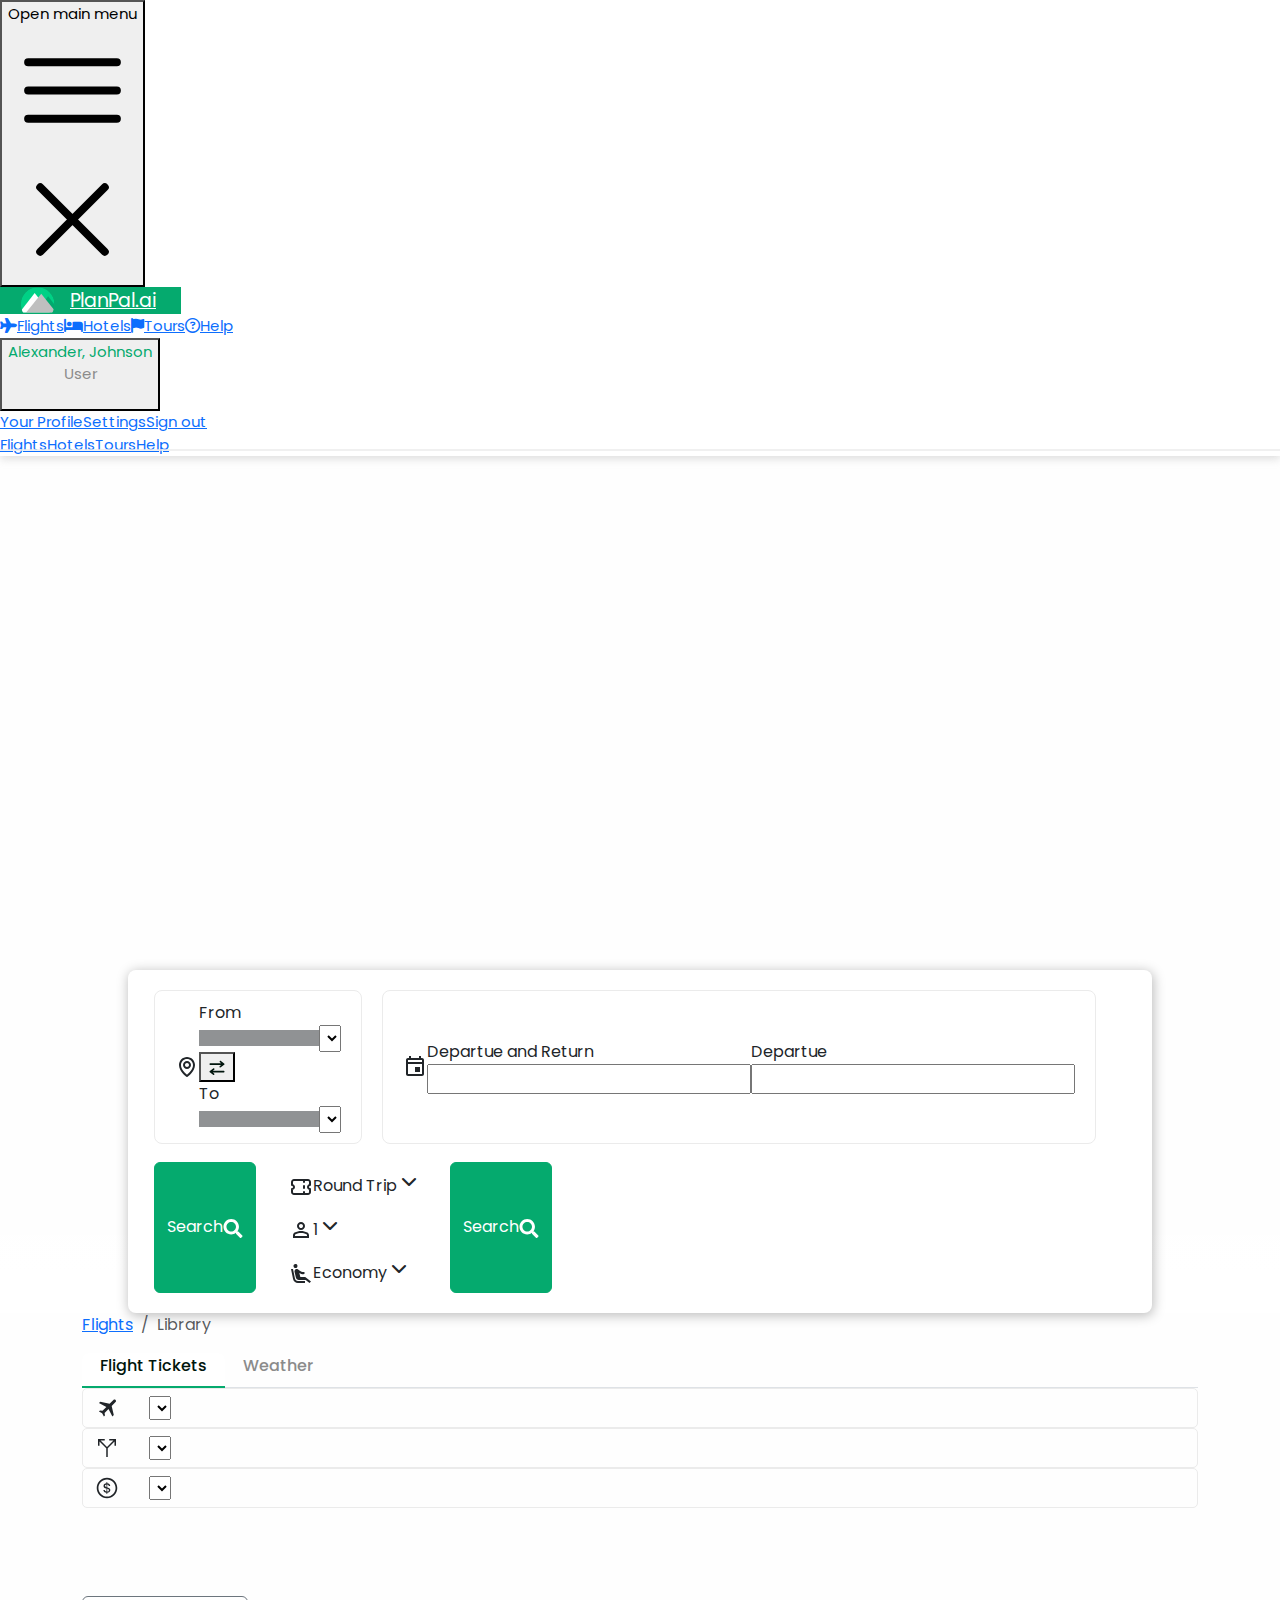
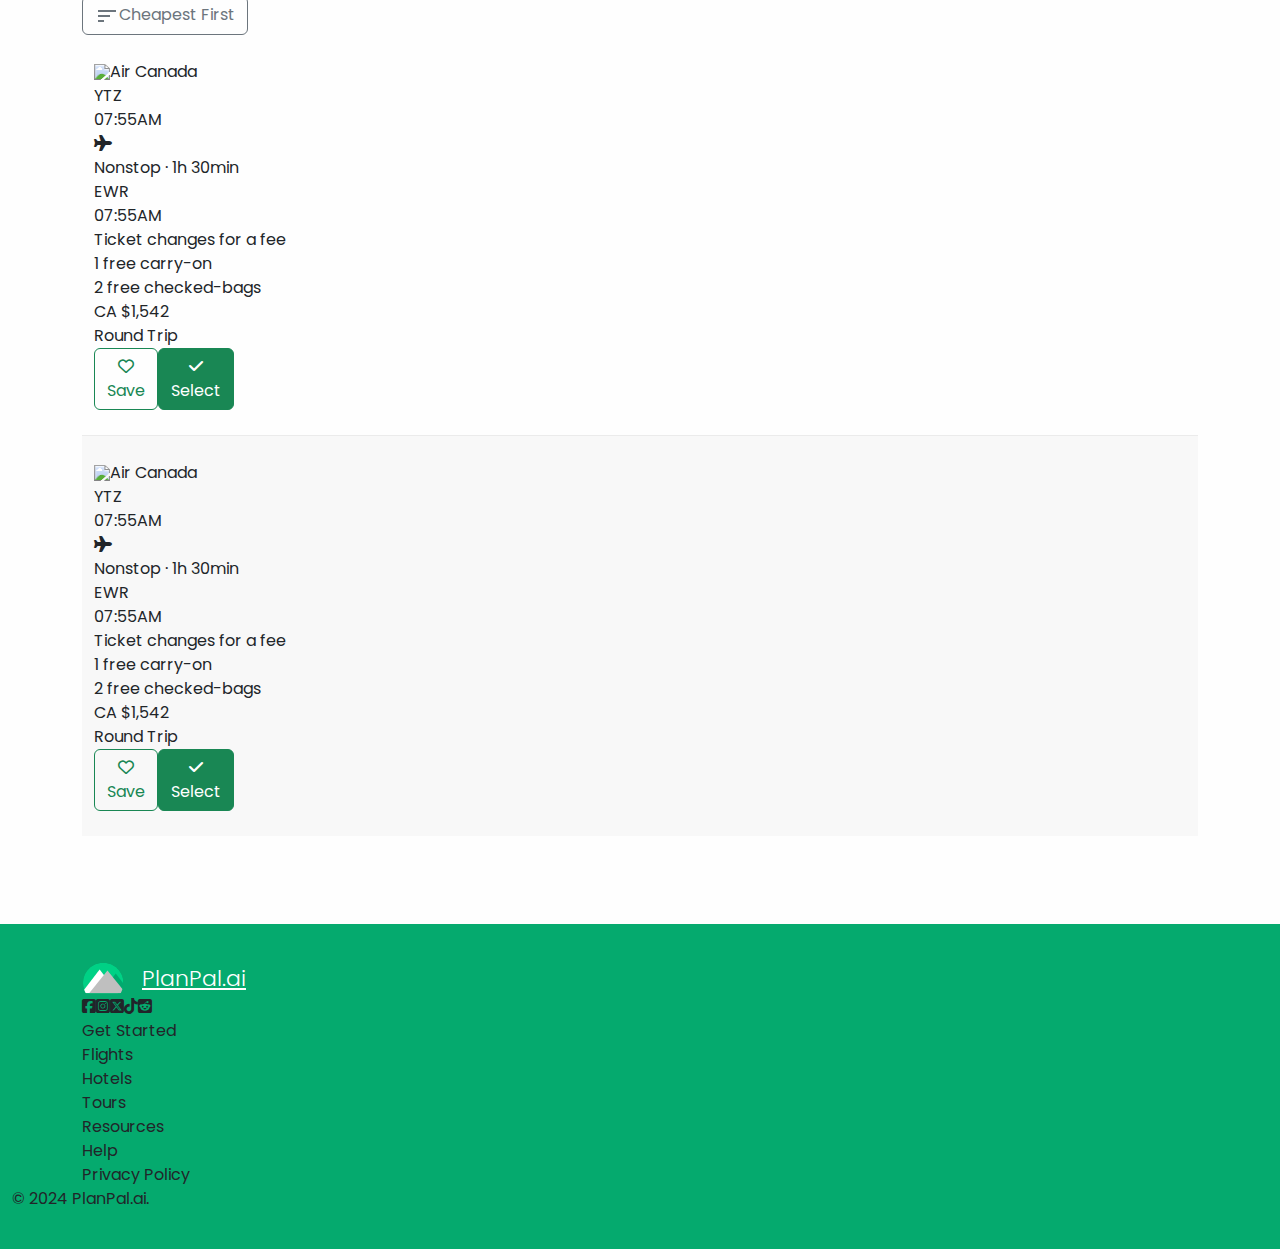
==== flights.html @ bab4ea32 "init" ====
<!DOCTYPE html><html lang="en"><head><meta charset="utf-8"><meta name="viewport" content="width=device-width,initial-scale=1"><title>PlanPal.ai</title><link rel="stylesheet" href="https://cdnjs.cloudflare.com/ajax/libs/font-awesome/6.6.0/css/all.min.css"><link href="https://cdn.jsdelivr.net/npm/bootstrap@5.3.3/dist/css/bootstrap.min.css" rel="stylesheet" integrity="sha384-QWTKZyjpPEjISv5WaRU9OFeRpok6YctnYmDr5pNlyT2bRjXh0JMhjY6hW+ALEwIH" crossorigin="anonymous"><link rel="stylesheet" type="text/css" href="https://cdn.jsdelivr.net/npm/daterangepicker/daterangepicker.css"><link rel="stylesheet" href="https://cdnjs.cloudflare.com/ajax/libs/selectize.js/0.15.2/css/selectize.default.min.css" integrity="sha512-pTaEn+6gF1IeWv3W1+7X7eM60TFu/agjgoHmYhAfLEU8Phuf6JKiiE8YmsNC0aCgQv4192s4Vai8YZ6VNM6vyQ==" crossorigin="anonymous" referrerpolicy="no-referrer"><script src="https://cdn.tailwindcss.com"></script><script>tailwind.config={prefix:"tw-",theme:{colors:{primary:"#05AA6E",secondary:"#00150D","gray-200":"#EBEBEB","gray-500":"#8B8B8B","yellow-400":"#FDD663","dark-700":"#4B4444",light:"#ffffff",transparent:"transparent"},borderWidth:{DEFAULT:"1px",0:"0",2:"2px",3:"3px",4:"4px",6:"6px",8:"8px"}}}</script><link href="/stylesheets/style.css" rel="stylesheet" type="text/css"></head><body><nav id="navbar" class="tw-bg-white tw-fixed tw-w-full tw-z-50"><div class="tw-w-full"><div class="tw-relative tw-flex tw-justify-between"><div class="tw-absolute tw-inset-y-0 tw-right-0 tw-flex tw-items-center sm:tw-hidden"><button type="button" class="tw-relative tw-inline-flex tw-items-center tw-justify-center tw-rounded-md tw-p-2 tw-text-gray-400 hover:tw-bg-gray-700 hover:tw-text-white focus:tw-outline-none focus:tw-ring-2 focus:tw-ring-inset focus:tw-ring-white" aria-controls="mobile-menu" aria-expanded="false"><span class="tw-absolute -tw-inset-0.5"></span><span class="tw-sr-only">Open main menu</span><svg class="tw-block tw-h-6 tw-w-6" fill="none" viewBox="0 0 24 24" stroke-width="1.5" stroke="currentColor" aria-hidden="true"><path stroke-linecap="round" stroke-linejoin="round" d="M3.75 6.75h16.5M3.75 12h16.5m-16.5 5.25h16.5"></path></svg><svg class="tw-hidden tw-h-6 tw-w-6" fill="none" viewBox="0 0 24 24" stroke-width="1.5" stroke="currentColor" aria-hidden="true"><path stroke-linecap="round" stroke-linejoin="round" d="M6 18L18 6M6 6l12 12"></path></svg></button></div><div class="tw-flex tw-flex-1 tw-items-center sm:tw-items-stretch sm:tw-justify-between"><a href="/" id="navbar-brand" class="tw-flex tw-flex-shrink-0 tw-items-center"><span>PlanPal.ai</span></a><div class="tw-hidden sm:tw-block"><div class="tw-flex tw-h-full"><a href="#" class="tw-border-b-4 tw-px-6 tw-border-r tw-border-r-gray-200 tw-border-primary tw-text-primary tw-flex tw-items-center tw-font-normal tw-text-gray-300 hover:tw-border-b-primary hover:tw-text-primary tw-transition-all tw-duration-300" aria-current="page"><i class="fa-solid fa-plane tw-mr-3 tw-text-sm"></i><span>Flights</span></a><a href="#" class="tw-border-b-4 tw-px-6 tw-border-r tw-border-r-gray-200 tw-border-transparent tw-flex tw-text-gray-500 tw-items-center tw-font-normal tw-text-gray-300 hover:tw-border-b-primary hover:tw-text-primary tw-transition-all tw-duration-300"><i class="fa-solid fa-bed tw-mr-3 tw-text-sm"></i><span>Hotels</span></a><a href="#" class="tw-border-b-4 tw-px-6 tw-border-r tw-border-r-gray-200 tw-border-transparent tw-flex tw-text-gray-500 tw-items-center tw-font-normal tw-text-gray-300 hover:tw-border-b-primary hover:tw-text-primary tw-transition-all tw-duration-300"><i class="fa-solid fa-flag tw-mr-3 tw-text-sm"></i><span>Tours</span></a><a href="#" class="tw-border-b-4 tw-px-6 tw-border-r tw-border-r-gray-200 tw-border-transparent tw-flex tw-text-gray-500 tw-items-center tw-font-normal tw-text-gray-300 hover:tw-border-b-primary hover:tw-text-primary tw-transition-all tw-duration-300"><i class="fa-regular fa-circle-question tw-mr-3 tw-text-sm"></i><span>Help</span></a></div></div></div><div class="tw-hidden sm:tw-block tw-absolute tw-inset-y-0 tw-right-0 tw-flex tw-items-center sm:tw-static sm:tw-inset-auto"><div class="tw-relative tw-h-full"><button type="button" class="tw-flex tw-items-center tw-px-3 tw-h-full hover:tw-bg-primary tw-transition-all tw-duration-300" id="user-menu-button" aria-expanded="false" aria-haspopup="true"><div class="tw-hidden md:tw-block tw-flex-col tw-text-right tw-mr-2 tw-leading-3"><div class="tw-text-base tw-font-semibold	tw-leading-none">Alexander, Johnson</div><span class="tw-text-xs tw-leading-none">User</span></div><img class="tw-h-10 tw-w-10 tw-rounded-full tw-border-primary tw-border-2 tw-overflow-hidden" src="https://images.unsplash.com/photo-1472099645785-5658abf4ff4e?ixlib=rb-1.2.1&amp;ixid=eyJhcHBfaWQiOjEyMDd9&amp;auto=format&amp;fit=facearea&amp;facepad=2&amp;w=256&amp;h=256&amp;q=80" alt=""></button><div class="tw-hidden tw-absolute tw-right-0 tw-z-10 tw-mt-2 tw-w-48 tw-origin-top-right tw-rounded-md tw-bg-white tw-py-1 tw-shadow-lg tw-ring-1 tw-ring-black tw-ring-opacity-5 focus:tw-outline-none" role="menu" aria-orientation="vertical" aria-labelledby="user-menu-button" tabindex="-1"><a href="#" class="tw-block tw-px-4 tw-py-2 tw-text-sm tw-text-gray-700" role="menuitem" tabindex="-1" id="user-menu-item-0">Your Profile</a><a href="#" class="tw-block tw-px-4 tw-py-2 tw-text-sm tw-text-gray-700" role="menuitem" tabindex="-1" id="user-menu-item-1">Settings</a><a href="#" class="tw-block tw-px-4 tw-py-2 tw-text-sm tw-text-gray-700" role="menuitem" tabindex="-1" id="user-menu-item-2">Sign out</a></div></div></div></div></div><div class="tw-hidden" id="mobile-menu"><div class="tw-space-y-1 tw-px-2 tw-pb-3 tw-pt-2"><a href="#" class="tw-block tw-rounded-md tw-bg-gray-900 tw-px-3 tw-py-2 tw-text-base tw-font-medium tw-text-white" aria-current="page">Flights</a><a href="#" class="tw-block tw-rounded-md tw-px-3 tw-py-2 tw-text-base tw-font-medium tw-text-gray-300 hover:tw-bg-gray-700 hover:tw-text-white">Hotels</a><a href="#" class="tw-block tw-rounded-md tw-px-3 tw-py-2 tw-text-base tw-font-medium tw-text-gray-300 hover:tw-bg-gray-700 hover:tw-text-white">Tours</a><a href="#" class="tw-block tw-rounded-md tw-px-3 tw-py-2 tw-text-base tw-font-medium tw-text-gray-300 hover:tw-bg-gray-700 hover:tw-text-white">Help</a></div></div></nav><main class="tw-w-full"><div id="map-wrapper"><div id="map"></div><div id="map-gradient"></div><form id="search" class="absolute bottom-px mx-auto" action="result"><div class="tw-gap-5 form-group place tw-flex-1 sm:tw-flex-auto tw-w-full md:tw-w-auto"><svg xmlns="http://www.w3.org/2000/svg" width="24" height="24" viewBox="0 0 24 24" fill="currentColor"><path d="M12 14C14.206 14 16 12.206 16 10C16 7.794 14.206 6 12 6C9.794 6 8 7.794 8 10C8 12.206 9.794 14 12 14ZM12 8C13.103 8 14 8.897 14 10C14 11.103 13.103 12 12 12C10.897 12 10 11.103 10 10C10 8.897 10.897 8 12 8Z"></path><path d="M11.42 21.814C11.5892 21.9349 11.792 21.9998 12 21.9998C12.208 21.9998 12.4107 21.9349 12.58 21.814C12.884 21.599 20.029 16.44 20 10C20 5.589 16.411 2 12 2C7.589 2 4 5.589 4 9.995C3.971 16.44 11.116 21.599 11.42 21.814ZM12 4C15.309 4 18 6.691 18 10.005C18.021 14.443 13.612 18.428 12 19.735C10.389 18.427 5.979 14.441 6 10C6 6.691 8.691 4 12 4Z"></path></svg><div class="tw-flex tw-gap-5 tw-flex-wrap tw-flex-col sm:tw-flex-row"><div class=""><div class="tw-text-[12px]">From</div><div class="d-inline-flex"><div class="placeholder-glow"><span class="placeholder col-12"></span></div><select id="origin" placeholder="Country or airport" class="tw-hidden" required=""></select></div></div><button type="button" id="place-swap"><img width="20" src="/images/swap.svg"></button><div class=""><div class="tw-text-[12px]">To</div><div class="d-inline-flex"><div class="placeholder-glow"><span class="placeholder col-12"></span></div><select id="destination" class="tw-hidden" placeholder="Country or airport" required=""></select></div></div></div></div><div class="tw-gap-5 form-group datepicker tw-flex-1 sm:tw-flex-auto tw-w-full md:tw-w-auto"><svg xmlns="http://www.w3.org/2000/svg" width="24" height="24" viewBox="0 0 24 24"><path fill="currentColor" d="M12 12H17V17H12V12ZM19 3H18V1H16V3H8V1H6V3H5C3.9 3 3 3.9 3 5V19C3 20.1 3.9 21 5 21H19C20.1 21 21 20.1 21 19V5C21 3.9 20.1 3 19 3ZM19 5V7H5V5H19ZM5 19V9H19V19H5Z"></path></svg><div id="round-trip" class="tw-w-[230px]"><div class="tw-text-[12px]">Departue and Return</div><input type="text" class="tw-w-full tw-font-medium tw-cursor-pointer" id="departureandretrun" name="departureandretrun"></div><div id="oneway-trip" class="tw-w-[230px] tw-hidden"><div class="tw-text-[12px]">Departue</div><input type="text" class="tw-w-full tw-font-medium tw-cursor-pointer" id="departure" name="departure"></div></div><button type="submit" class="btn btn-primary tw-rounded-[10px] tw-px-6 tw-items-center tw-hidden lg:tw-flex"><span class="tw-text-xl tw-font-light tw-mr-3">Search</span><img width="20" src="/images/search.svg"></button><div class="tw-flex tw-flex-wrap tw-basis-full"><div class="dropdown-center"><button class="btn btn-white dropdown-toggle tw-flex tw-items-center tw-gap-3" type="button" data-bs-toggle="dropdown" aria-expanded="false"><svg xmlns="http://www.w3.org/2000/svg" width="24" height="24" viewBox="0 0 24 24" fill="none"><path stroke="currentColor" d="M15 5V7M15 11V13M15 17V19M5 5H19C19.5304 5 20.0391 5.21071 20.4142 5.58579C20.7893 5.96086 21 6.46957 21 7V10C20.4696 10 19.9609 10.2107 19.5858 10.5858C19.2107 10.9609 19 11.4696 19 12C19 12.5304 19.2107 13.0391 19.5858 13.4142C19.9609 13.7893 20.4696 14 21 14V17C21 17.5304 20.7893 18.0391 20.4142 18.4142C20.0391 18.7893 19.5304 19 19 19H5C4.46957 19 3.96086 18.7893 3.58579 18.4142C3.21071 18.0391 3 17.5304 3 17V14C3.53043 14 4.03914 13.7893 4.41421 13.4142C4.78929 13.0391 5 12.5304 5 12C5 11.4696 4.78929 10.9609 4.41421 10.5858C4.03914 10.2107 3.53043 10 3 10V7C3 6.46957 3.21071 5.96086 3.58579 5.58579C3.96086 5.21071 4.46957 5 5 5Z" stroke-width="2" stroke-linecap="round" stroke-linejoin="round"></path></svg><span id="tripType">Round Trip</span></button><ul class="dropdown-menu"><li><button type="button" class="dropdown-trip-type dropdown-item tw-text-sm">Round Trip</button></li><li><button type="button" class="dropdown-trip-type dropdown-item tw-text-sm">One way</button></li></ul></div><div class="dropdown-center"><button class="btn btn-white dropdown-toggle tw-flex tw-items-center tw-gap-3" type="button" data-bs-toggle="dropdown" data-bs-auto-close="true" aria-expanded="false"><svg xmlns="http://www.w3.org/2000/svg" width="24" height="24" viewBox="0 0 24 24" fill="none"><path fill="currentColor" d="M12 12C10.9 12 9.95833 11.6083 9.175 10.825C8.39167 10.0417 8 9.1 8 8C8 6.9 8.39167 5.95833 9.175 5.175C9.95833 4.39167 10.9 4 12 4C13.1 4 14.0417 4.39167 14.825 5.175C15.6083 5.95833 16 6.9 16 8C16 9.1 15.6083 10.0417 14.825 10.825C14.0417 11.6083 13.1 12 12 12ZM4 20V17.2C4 16.6333 4.146 16.1127 4.438 15.638C4.73 15.1633 5.11733 14.8007 5.6 14.55C6.63333 14.0333 7.68333 13.646 8.75 13.388C9.81667 13.13 10.9 13.0007 12 13C13.1 12.9993 14.1833 13.1287 15.25 13.388C16.3167 13.6473 17.3667 14.0347 18.4 14.55C18.8833 14.8 19.271 15.1627 19.563 15.638C19.855 16.1133 20.0007 16.634 20 17.2V20H4ZM6 18H18V17.2C18 17.0167 17.9543 16.85 17.863 16.7C17.7717 16.55 17.6507 16.4333 17.5 16.35C16.6 15.9 15.6917 15.5627 14.775 15.338C13.8583 15.1133 12.9333 15.0007 12 15C11.0667 14.9993 10.1417 15.112 9.225 15.338C8.30833 15.564 7.4 15.9013 6.5 16.35C6.35 16.4333 6.229 16.55 6.137 16.7C6.045 16.85 5.99933 17.0167 6 17.2V18ZM12 10C12.55 10 13.021 9.80433 13.413 9.413C13.805 9.02167 14.0007 8.55067 14 8C13.9993 7.44933 13.8037 6.97867 13.413 6.588C13.0223 6.19733 12.5513 6.00133 12 6C11.4487 5.99867 10.978 6.19467 10.588 6.588C10.198 6.98133 10.002 7.452 10 8C9.998 8.548 10.194 9.019 10.588 9.413C10.982 9.807 11.4527 10.0027 12 10Z"></path></svg><span id="passenger">1</span></button><div class="dropdown-menu passengers"><div class="tw-flex tw-justify-between tw-py-[10px] tw-px-[15px] tw-items-center"><div class="tw-text-sm">Adults</div><div class="tw-flex tw-ml-5"><button type="button" class="tw-text-xs btn btn-secondary tw-w-[32px] tw-h-[32px] tw-p-0 passenger-decrease adults"><i class="fa-solid fa-minus"></i></button><input type="number" name="adults" min="0" class="tw-w-[50px] tw-text-center tw-text-md" autocomplete="off" value="0"><button type="button" class="tw-text-xs btn btn-secondary tw-w-[32px] tw-h-[32px] tw-p-0 passenger-increase adults"><i class="fa-solid fa-plus"></i></button></div></div><div class="tw-flex tw-justify-between tw-py-[10px] tw-px-[15px] tw-items-center"><div class="tw-text-sm">Childrens</div><div class="tw-flex tw-ml-5"><button type="button" class="tw-text-xs btn btn-secondary tw-w-[32px] tw-h-[32px] tw-p-0 passenger-decrease childrens"><i class="fa-solid fa-minus"></i></button><input type="number" name="childrens" min="0" class="tw-w-[50px] tw-text-center tw-text-md" autocomplete="off" value="0"><button type="button" class="tw-text-xs btn btn-secondary tw-w-[32px] tw-h-[32px] tw-p-0 passenger-increase childrens"><i class="fa-solid fa-plus"></i></button></div></div><hr class="dropdown-divider"><div class="tw-flex tw-justify-between tw-py-[10px] tw-px-[15px] tw-items-center"><button id="cancel" type="button" class="btn btn-outline-secondary btn-sm">Cancel</button><button id="apply" type="button" class="btn btn-primary btn-sm">Apply</button></div></div></div><div class="dropdown-center"><button class="btn btn-white dropdown-toggle tw-flex tw-items-center tw-gap-3" type="button" data-bs-toggle="dropdown" aria-expanded="false"><svg xmlns="http://www.w3.org/2000/svg" width="24" height="24" viewBox="0 0 24 24" fill="none"><path fill="currentColor" d="M5.35 5.63999C4.45 4.99999 4.23 3.75999 4.86 2.84999C5.5 1.94999 6.74 1.72999 7.65 2.35999C8.55 2.99999 8.77 4.23999 8.14 5.14999C7.5 6.04999 6.26 6.26999 5.35 5.63999ZM16 19H8.93C7.45 19 6.19 17.92 5.97 16.46L4 6.99999H2L4 16.76C4.17955 17.941 4.77684 19.0185 5.68334 19.7965C6.58984 20.5746 7.74539 21.0016 8.94 21H16M16.23 15H11.35L10.32 10.9C11.9 11.79 13.6 12.44 15.47 12.12V9.99999C13.84 10.3 12.03 9.71999 10.78 8.73999L9.14 7.46999C8.91 7.28999 8.65 7.16999 8.38 7.08999C8.05887 6.99489 7.72026 6.97437 7.39 7.02999H7.37C6.78138 7.13502 6.25797 7.46805 5.91346 7.95674C5.56894 8.44542 5.43115 9.0503 5.53 9.63999L6.88 15.56C7.00866 16.2475 7.3743 16.8682 7.9133 17.314C8.45229 17.7598 9.13053 18.0026 9.83 18H16.68L20.5 21L22 19.5"></path></svg><span id="cabin">Economy</span></button><ul class="dropdown-menu"><li><button type="button" class="dropdown-cabin dropdown-item tw-text-sm">Economy</button></li><li><button type="button" class="dropdown-cabin dropdown-item tw-text-sm">Premium economy</button></li><li><button type="button" class="dropdown-cabin dropdown-item tw-text-sm">Business Class</button></li><li><button type="button" class="dropdown-cabin dropdown-item tw-text-sm">First Class</button></li></ul></div></div><button type="submit" class="btn btn-primary tw-rounded-[10px] tw-px-6 tw-items-center tw-flex lg:tw-hidden"><span class="tw-text-xl tw-font-light tw-mr-3">Search</span><img width="20" src="/images/search.svg"></button><input type="hidden" name="origin"><input type="hidden" name="destination"><input type="hidden" name="cabin" value="Economy"><input type="hidden" name="tripType" value="Round Trip"><input type="hidden" name="adult" value="1"><input type="hidden" name="children" value="0"></form></div><div class="container tw-mt-[40px]"><nav aria-label="breadcrumb"><ol class="breadcrumb"><li class="breadcrumb-item"><a href="#">Flights</a></li><li class="breadcrumb-item active" aria-current="page">Library</li></ol></nav></div><div class="container tw-mt-[40px]"><nav><div class="nav nav-tabs" id="nav-tab" role="tablist"><button class="nav-link active" id="nav-tickets-tab" data-bs-toggle="tab" data-bs-target="#nav-tickets" type="button" role="tab" aria-controls="nav-tickets" aria-selected="true">Flight Tickets</button><button class="nav-link" id="nav-weather-tab" data-bs-toggle="tab" data-bs-target="#nav-weather" type="button" role="tab" aria-controls="nav-weather" aria-selected="false">Weather</button></div></nav></div><div class="container"><div class="tab-content" id="nav-tabContent"><div class="tab-pane fade show active" id="nav-tickets" role="tabpanel" aria-labelledby="nav-tickets-tab" tabindex="0"><div><div class="tw-inline-flex tw-overflow-x-auto tw-w-full tw-gap-[15px] result-filter tw-border-b tw-border-gray-200 tw-py-[23px]"><div class="form-group small airlines"><svg xmlns="http://www.w3.org/2000/svg" width="24" height="24" viewBox="0 0 24 24"><path fill="currentColor" d="M20.56 3.91c.59.59.59 1.54 0 2.12l-3.89 3.89l2.12 9.19l-1.41 1.42l-3.88-7.43L9.6 17l.36 2.47l-1.07 1.06l-1.76-3.18l-3.19-1.77L5 14.5l2.5.37L11.37 11L3.94 7.09l1.42-1.41l9.19 2.12l3.89-3.89c.56-.58 1.56-.58 2.12 0"></path></svg><div class="tw-min-w-[250px] placeholder-glow"><span class="placeholder col-12"></span></div><div class="tw-hidden"><select class="tw-min-w-[250px] tw-flex tw-items-center" id="airlines" placeholder="Airlines"></select></div></div><div class="form-group small"><svg xmlns="http://www.w3.org/2000/svg" width="24" height="24" viewBox="0 0 23 23"><path fill="currentColor" d="M4.3125 9.34375V5.32881L10.7812 11.7976V20.125H12.2188V11.7976L18.6875 5.32881V9.34375H20.125V2.875H13.6562V4.3125H17.6712L11.5 10.4837L5.32881 4.3125H9.34375V2.875H2.875V9.34375H4.3125Z"></path></svg><div class="tw-min-w-[160px] placeholder-glow"><span class="placeholder col-12"></span></div><div class="tw-hidden"><select class="tw-min-w-[160px] tw-items-center" id="stops" placeholder="Stops"></select></div></div><div class="form-group small"><svg xmlns="http://www.w3.org/2000/svg" width="24" height="24" viewBox="0 0 56 56"><path fill="currentColor" d="M28 4c13.255 0 24 10.745 24 24S41.255 52 28 52S4 41.255 4 28S14.745 4 28 4m0 4C16.954 8 8 16.954 8 28s8.954 20 20 20s20-8.954 20-20S39.046 8 28 8m.573 6.286v2.687c3.976.319 6.855 2.704 6.982 6.314h-3.308c-.207-2.004-1.638-3.165-3.674-3.419V26.5l.764.19c4.183.971 6.473 2.689 6.473 6.076c0 3.897-3.181 6.107-7.237 6.394v2.671h-1.797V39.16c-4.04-.303-7.236-2.577-7.347-6.394h3.292c.286 1.861 1.495 3.229 4.055 3.5V29.33l-.652-.16c-4.04-.937-6.218-2.75-6.218-5.979c0-3.563 2.862-5.916 6.87-6.219v-2.687zm0 15.458v6.537c2.72-.207 3.865-1.495 3.865-3.197c0-1.638-.89-2.608-3.865-3.34m-1.797-9.876c-2.29.286-3.499 1.606-3.499 3.054c0 1.447.955 2.512 3.5 3.149z"></path></svg><div class="tw-min-w-[160px] placeholder-glow"><span class="placeholder col-12"></span></div><div class="tw-hidden"><select class="tw-min-w-[160px] tw-items-center" id="max_price" placeholder="Price"></select></div></div></div><section class="tw-mt-[23px]"><div class="tw-flex tw-justify-end tw-items-center tw-mb-[23px]"><div class="dropdown-center"><button class="btn btn-outline-secondary tw-rounded-[5px] tw-flex tw-[15px] tw-gap-[15px] tw-font-medium" type="button" data-bs-toggle="dropdown" aria-expanded="false"><svg xmlns="http://www.w3.org/2000/svg" width="24" height="24" viewBox="0 0 24 24"><path fill="currentColor" d="M3 18v-2h6v2zm0-5v-2h12v2zm0-5V6h18v2z"></path></svg>Cheapest First</button><ul class="dropdown-menu"><li><button type="button" class="dropdown-trip-type dropdown-item tw-text-sm">Cheapest First</button></li><li><button type="button" class="dropdown-trip-type dropdown-item tw-text-sm">One way</button></li></ul></div></div><div class="result-list"><div class="tw-flex tw-w-full tw-gap-8 tw-justify-between"><div class="tw-flex tw-max-w-[180px] tw-min-w-[180px] airline tw-items-center tw-gap-[8px]"><img class="tw-w-[35px] tw-h-[35px] tw-object-contain tw-rounded-full tw-overflow-hidden" src="https://logowik.com/content/uploads/images/air-canada-icon7054.logowik.com.webp"><span class="tw-text-lg tw-font-medium">Air Canada</span></div><div class="route tw-max-w-[380px] tw-flex-1 tw-flex tw-items-center tw-gap-[22px]"><div class="tw-flex tw-flex-col tw-text-right"><div class="tw-text-lg">YTZ</div><div class="tw-text-lg tw-font-medium">07:55AM</div></div><div class="tw-flex tw-flex-col tw-flex-1 tw-min-w-[138px]"><div class="airplan tw-relative tw-flex tw-justify-around"><i class="fa-solid fa-plane tw-text-sm tw-text-primary tw-z-10"></i></div><div class="duration tw-text-[11px] tw-text-gray-500 tw-text-center tw-mt-[8px]">Nonstop · 1h 30min</div></div><div class="tw-flex tw-flex-col tw-text-left"><div class="tw-text-lg">EWR</div><div class="tw-text-lg tw-font-medium">07:55AM</div></div></div><div class="extensions tw-flex tw-flex-col tw-self-center"><div class="tw-text-sm">Ticket changes for a fee</div><div class="tw-text-sm">1 free carry-on</div><div class="tw-text-sm">2 free checked-bags</div></div><div class="price tw-flex tw-flex-col tw-self-center"><div class="tw-text-lg tw-text-primary tw-font-semibold">CA $1,542</div><div class="tw-text-xs tw-text-secondary">Round Trip</div></div><div class="actions tw-flex tw-flex-col tw-gap-2"><button type="button" class="btn btn-outline-success tw-py-[5px] tw-px-[32px] tw-text-[15px] tw-flex"><div class="tw-w-[18px] tw-mr-[12px] tw-text-center"><i class="fa-regular fa-heart"></i></div>Save</button><button type="button" class="btn btn-success tw-py-[5px] tw-px-[32px] tw-text-[15px] tw-flex"><div class="tw-w-[18px] tw-mr-[12px] tw-text-center"><i class="fa-solid fa-check"></i></div>Select</button></div></div><div class="tw-flex tw-w-full tw-gap-8 tw-justify-between"><div class="tw-flex tw-max-w-[180px] tw-min-w-[180px] airline tw-items-center tw-gap-[8px]"><img class="tw-w-[35px] tw-h-[35px] tw-object-contain tw-rounded-full tw-overflow-hidden" src="https://logowik.com/content/uploads/images/air-canada-icon7054.logowik.com.webp"><span class="tw-text-lg tw-font-medium">Air Canada</span></div><div class="route tw-max-w-[380px] tw-flex-1 tw-flex tw-items-center tw-gap-[22px]"><div class="tw-flex tw-flex-col tw-text-right"><div class="tw-text-lg">YTZ</div><div class="tw-text-lg tw-font-medium">07:55AM</div></div><div class="tw-flex tw-flex-col tw-flex-1 tw-min-w-[138px]"><div class="airplan tw-relative tw-flex tw-justify-around"><i class="fa-solid fa-plane tw-text-sm tw-text-primary tw-z-10"></i></div><div class="duration tw-text-[11px] tw-text-gray-500 tw-text-center tw-mt-[8px]">Nonstop · 1h 30min</div></div><div class="tw-flex tw-flex-col tw-text-left"><div class="tw-text-lg">EWR</div><div class="tw-text-lg tw-font-medium">07:55AM</div></div></div><div class="extensions tw-flex tw-flex-col tw-self-center"><div class="tw-text-sm">Ticket changes for a fee</div><div class="tw-text-sm">1 free carry-on</div><div class="tw-text-sm">2 free checked-bags</div></div><div class="price tw-flex tw-flex-col tw-self-center"><div class="tw-text-lg tw-text-primary tw-font-semibold">CA $1,542</div><div class="tw-text-xs tw-text-secondary">Round Trip</div></div><div class="actions tw-flex tw-flex-col tw-gap-2"><button type="button" class="btn btn-outline-success tw-py-[5px] tw-px-[32px] tw-text-[15px] tw-flex"><div class="tw-w-[18px] tw-mr-[12px] tw-text-center"><i class="fa-regular fa-heart"></i></div>Save</button><button type="button" class="btn btn-success tw-py-[5px] tw-px-[32px] tw-text-[15px] tw-flex"><div class="tw-w-[18px] tw-mr-[12px] tw-text-center"><i class="fa-solid fa-check"></i></div>Select</button></div></div></div></section></div></div><div class="tab-pane fade" id="nav-weather" role="tabpanel" aria-labelledby="nav-weather-tab" tabindex="1"><section>Weather</section></div></div></div></main><footer class="container-fluid tw-py-8"><div class="container tw-flex tw-justify-between tw-mb-[20px]"><div class="tw-flex tw-flex-col tw-items-start"><a href="/" id="footer-brand" class="tw-flex tw-flex-shrink-0 tw-items-center"><span>PlanPal.ai</span></a><div class="tw-inline-flex tw-gap-5 tw-text-light tw-text-2xl tw-mt-6"><i class="fa-brands fa-square-facebook"></i><i class="fa-brands fa-square-instagram"></i><i class="fa-brands fa-square-x-twitter"></i><i class="fa-brands fa-tiktok"></i><i class="fa-brands fa-square-reddit"></i></div></div><div class="tw-flex tw-w-[380px] tw-justify-between"><div class="tw-flex tw-flex-col tw-gap-3 tw-text-light"><div class="tw-font-semibold tw-text-lg">Get Started</div><div>Flights</div><div>Hotels</div><div>Tours</div></div><div class="tw-flex tw-flex-col tw-gap-3 tw-text-light"><div class="tw-font-semibold tw-text-lg">Resources</div><div>Help</div><div>Privacy Policy</div></div></div></div><div class="container tw-mb-[20px]"><div class="tw-border-b tw-border-[#049f67]"></div></div><div class="tw-text-light tw-text-md tw-font-light tw-text-center">© 2024 PlanPal.ai.</div></footer><script src="https://ajax.googleapis.com/ajax/libs/jquery/3.7.1/jquery.min.js"></script><script type="text/javascript" src="https://cdn.jsdelivr.net/momentjs/latest/moment.min.js"></script><script type="text/javascript" src="https://cdn.jsdelivr.net/npm/daterangepicker/daterangepicker.min.js"></script><script src="https://cdn.jsdelivr.net/npm/bootstrap@5.3.3/dist/js/bootstrap.bundle.min.js" integrity="sha384-YvpcrYf0tY3lHB60NNkmXc5s9fDVZLESaAA55NDzOxhy9GkcIdslK1eN7N6jIeHz" crossorigin="anonymous"></script><script src="https://cdnjs.cloudflare.com/ajax/libs/selectize.js/0.15.2/js/selectize.min.js" integrity="sha512-IOebNkvA/HZjMM7MxL0NYeLYEalloZ8ckak+NDtOViP7oiYzG5vn6WVXyrJDiJPhl4yRdmNAG49iuLmhkUdVsQ==" crossorigin="anonymous" referrerpolicy="no-referrer"></script><script>(g=>{var h,a,k,p="The Google Maps JavaScript API",c="google",l="importLibrary",q="__ib__",m=document,b=window;b=b[c]||(b[c]={});var d=b.maps||(b.maps={}),r=new Set,e=new URLSearchParams,u=()=>h||(h=new Promise(async(f,n)=>{await (a=m.createElement("script"));e.set("libraries",[...r]+"");for(k in g)e.set(k.replace(/[A-Z]/g,t=>"_"+t[0].toLowerCase()),g[k]);e.set("callback",c+".maps."+q);a.src=`https://maps.${c}apis.com/maps/api/js?`+e;d[q]=f;a.onerror=()=>h=n(Error(p+" could not load."));a.nonce=m.querySelector("script[nonce]")?.nonce||"";m.head.append(a)}));d[l]?console.warn(p+" only loads once. Ignoring:",g):d[l]=(f,...n)=>r.add(f)&&u().then(()=>d[l](f,...n))})({key: "AIzaSyDlyzSj_3GlBpYN0vOSlLTE48hMhmLJBO8",v: "weekly",libraries: "places",})</script><script type="module" src="/javascripts/app.js"></script></body></html>
---- stylesheets/style.css ----
@import url(https://fonts.googleapis.com/css2?family=Archivo:ital,wght@0,100..900;1,100..900&family=Plus+Jakarta+Sans:ital,wght@0,200..800;1,200..800&family=Poppins:ital,wght@0,100;0,200;0,300;0,400;0,500;0,600;0,700;0,800;0,900;1,100;1,200;1,300;1,400;1,500;1,600;1,700;1,800;1,900&family=Roboto:ital,wght@0,100;0,300;0,400;0,500;0,700;0,900;1,100;1,300;1,400;1,500;1,700;1,900&display=swap);#navbar-brand,#user-menu-button:hover,#user-menu-button:hover span{color:var(--light)}#map,input{outline:0}#footer-brand,#navbar-brand{background-color:var(--primary);background-image:url(/images/brand.svg);background-repeat:no-repeat}:root{--primary:#05AA6E;--secondary:#00150D;--light:#FFFFFF;--danger:#DC3545;--dark:#000000;--dark700:#4B4444;--gray50:#F8F8F8;--gray100:#FEFEFE;--gray200:#EBEBEB;--gray300:#dddddd;--gray500:#8B8B8B;--gray600:#3D3E48;--blue400:#4285f4;--green200:#02ae6f;--green500:#039a63;--bs-success:#05AA6E;--light-gray200:#dbdbdb;--yellow-400:#FDD663}*{font-family:Poppins,Arial,Helvetica,sans-serif}body{background-color:var(--gray100)}input:-webkit-autofill,input:-webkit-autofill:focus{transition:background-color 600000s,color 600000s}input[data-autocompleted]{background-color:transparent!important}input:focus-visible{outline:0}div{-ms-overflow-style:none;scrollbar-width:none}div::-webkit-scrollbar{display:none}.btn-primary{--bs-btn-bg:var(--primary);--bs-btn-border-color:var(--primary);--bs-btn-hover-bg:var(--green500);--bs-btn-hover-border-color:var(--green500);--bs-btn-active-bg:var(--primary);--bs-btn-active-border-color:var(--primary);--bs-btn-disabled-bg:var(--green200);--bs-btn-disabled-border-color:var(--green200)}.btn-light{--bs-btn-bg:var(--gray200);--bs-btn-border-color:var(--gray200);--bs-btn-hover-bg:var(--gray300);--bs-btn-hover-border-color:var(--gray300)}.btn-white{--bs-btn-active-border-color:var(--light)}.btn.disabled,.btn:disabled{pointer-events:auto;cursor:not-allowed}.dropdown-menu{--bs-dropdown-padding-y:0;overflow:hidden}.dropdown-menu li button{padding:10px 15px!important;border-bottom:1px solid var(--gray200)}.dropdown-item:focus,.dropdown-item:hover{--bs-dropdown-link-hover-bg:var(--gray50)}.dropdown-item.active,.dropdown-item:active{--bs-dropdown-link-active-bg:var(--primary)}.dropdown-toggle::after{border:0;font-family:FontAwesome;content:"\f078"}.dropdown-menu.passengers input[type=number]::-webkit-inner-spin-button,.dropdown-menu.passengers input[type=number]::-webkit-outer-spin-button{-webkit-appearance:none;margin:0}.dropdown-menu.passengers input[type=number]{-moz-appearance:textfield}.daterangepicker{border-radius:8px}.daterangepicker:before{border:0}#user-menu-button img,.form-group.focus{border-color:var(--primary)}.daterangepicker.opensright:after{display:none}.daterangepicker td.active,.daterangepicker td.active.end-date,.daterangepicker td.active.end-date:hover,.daterangepicker td.active:hover{background-color:var(--primary)}.daterangepicker td.in-range{background-color:#05aa6e6b}#navbar{background:rgba(255,255,255,.92);box-shadow:0 3px 8px 0 rgba(172,172,172,.38);font-family:Archivo;font-size:15px}#navbar-brand{padding:0 25px 0 70px;background-position:20px center;height:100%;min-width:58px;min-height:58px;align-items:center;font-size:19px;font-weight:400;overflow:hidden;white-space:nowrap;transition:background-color .5s ease-in-out}#user-menu-button,.marker-airport-wrarpper.active .content,.marker-airport-wrarpper:hover .content,form#search .dropdown-toggle.show{color:var(--primary)}#navbar-brand:hover{background-color:var(--green500)}@media only screen and (max-width:1024px){#navbar-brand{width:58px;padding:0;text-indent:-200px;background-position:center;background-size:33px}}@media only screen and (max-width:375px){#navbar-brand{width:42px;background-position:center;background-size:22px}}#user-menu-button{font-family:Roboto}#user-menu-button span{color:var(--gray500)}#user-menu-button:hover,#user-menu-button:hover img{border-color:var(--light)}#map{width:100%;height:857px}.gm-style iframe+div{border:none!important}#map-wrapper{position:relative}#map-gradient{width:100%;height:120px;position:absolute;bottom:0;background:linear-gradient(180deg,rgba(255,255,255,0) 0,rgba(255,255,255,.15) 15%,rgba(255,255,255,.68) 45%,rgb(255 255 255) 68%,#fff 100%) no-repeat}@keyframes marker-animation{0%{transform:scale(1)}100%{transform:scale(1.16)}}#map div[class$="-marker-view"]{top:13px}.marker-airport-wrarpper.loading{opacity:0;cursor:none;pointer-events:none}.marker-airport-wrarpper.active{cursor:not-allowed}.marker-airport-wrarpper.active .marker{box-shadow:1px 2px 12px 1px rgba(0,0,0,.25);animation:.7s ease-in-out infinite alternate marker-animation}.marker-airport-wrarpper.active .marker,.marker-airport-wrarpper:hover .marker{background-color:var(--primary);color:var(--light)}.marker-airport-wrarpper .content{padding:4px 15px;background-color:var(--light);border-radius:6px;margin-bottom:6px;line-height:20px;box-shadow:0 1px 2px 0 rgba(60,64,67,.3),0 2px 6px 2px rgba(60,64,67,.15)}#map-wrapper form#search,.card.box-shadow{box-shadow:1px 2px 12px 1px rgba(0,0,0,.25)}.marker-airport-wrarpper .content .city{font-size:12px;font-weight:400}.marker-airport-wrarpper .content .price{font-size:15px;font-weight:700}.marker-airport-wrarpper .marker{width:28px;height:28px;border-radius:100%;background-color:var(--blue400);color:var(--light);font-size:14px}.marker-airport-wrarpper .marker i{transform:rotateZ(-90deg)}#map-wrapper form#search{width:min(80%,1066px);background-color:var(--light);padding:20px 26px;display:flex;align-items:stretch;align-content:flex-start;gap:18px 20px;flex-wrap:wrap;border-radius:var(--S,8px);left:0;right:0;position:absolute;bottom:0}.form-group{border-radius:8px;border:1px solid var(--gray200);padding:10px 20px;display:flex;align-items:center;transition-property:all;transition-timing-function:cubic-bezier(0.4,0,0.2,1);transition-duration:.3s}.form-group.small{display:flex;border-radius:5px;padding:7px 12px;gap:15px}.form-group.focus{color:var(--primary)}.selectize-control.multi .selectize-input.has-items{padding:0;align-self:center}form#search .selectize-control.single{max-width:180px;min-width:180px;display:none}form#search .placeholder-glow{width:180px;height:24px}@media only screen and (max-width:1280px){form#search .selectize-control.single{min-width:120px;max-width:120px}form#search .placeholder-glow{width:120px}}@media only screen and (max-width:1180px){form#search .selectize-control.single{min-width:56px;max-width:56px}form#search .placeholder-glow{width:56px}}form#search .selectize-input{display:flex}.selectize-input{border:0;border-radius:0;box-shadow:unset!important;background-color:unset!important;background-image:none!important;padding:0}.selectize-control.multi .selectize-input{overflow:hidden;white-space:nowrap;text-overflow:ellipsis;max-width:220px;height:24px}.selectize-control.multi .selectize-input [data-value]{background:0 0!important;border-radius:0!important;box-shadow:none!important;text-shadow:none;border:0;margin:0}.airlines .selectize-input.items span{height:24px;pointer-events:none}.airlines .selectize-input.items span:not(:last-of-type)::after{content:",\00a0"}.selectize-input input{height:24px;overflow:hidden}.selectize-input.dropdown-active::before{display:none!important}.selectize-control.single .selectize-input::after{visibility:hidden}.selectize-dropdown,.selectize-input,.selectize-input input{color:inherit}.selectize-dropdown{border:1px solid var(--gray200)!important;border-radius:8px!important;overflow:hidden!important;width:280px!important;background-color:var(--light)!important;color:var(--secondary)}.selectize-dropdown>div>div.selected{background-color:var(--primary)!important;color:var(--light)!important}.selectize-dropdown>div>div.active:not(.selected){background-color:var(--gray50)!important;color:var(--secondary)!important}.selectize-dropdown>div>div{padding:10px 15px!important;border-bottom:1px solid var(--gray200);cursor:not-allowed}.selectize-dropdown>div>div[data-selectable]{cursor:pointer}section{margin-top:88px}section:last-child{margin-bottom:88px}.card.hover\:tw-bg-primary:hover *{color:var(--light);border-color:var(--light)}footer{background-color:var(--primary);padding:38px 70px}#footer-brand{padding:0 0 0 60px;background-size:42px;background-position:0 center;align-items:center;color:var(--light);font-size:22px;font-weight:300;display:inline-block}.nav-tabs .nav-link{border-left:0;border-right:0;border-bottom-width:2px;font-weight:500;color:var(--gray500);padding:0 18px 8px;border-top-color:transparent!important}.nav-tabs .nav-link.active,.nav-tabs .nav-link:hover{color:var(--secondary);border-color:transparent transparent var(--primary) transparent}.result-list>div{padding:25px 12px}.result-list>div:not(:last-child){border-bottom:1px solid var(--gray200)}.result-list>div:hover,.result-list>div:nth-of-type(2n){background-color:var(--gray50)}.result-list .airplan::after{content:'';width:100%;height:1px;background-color:var(--gray200);position:absolute;top:50%;left:50%;transform:translate(-50%,-50%)}
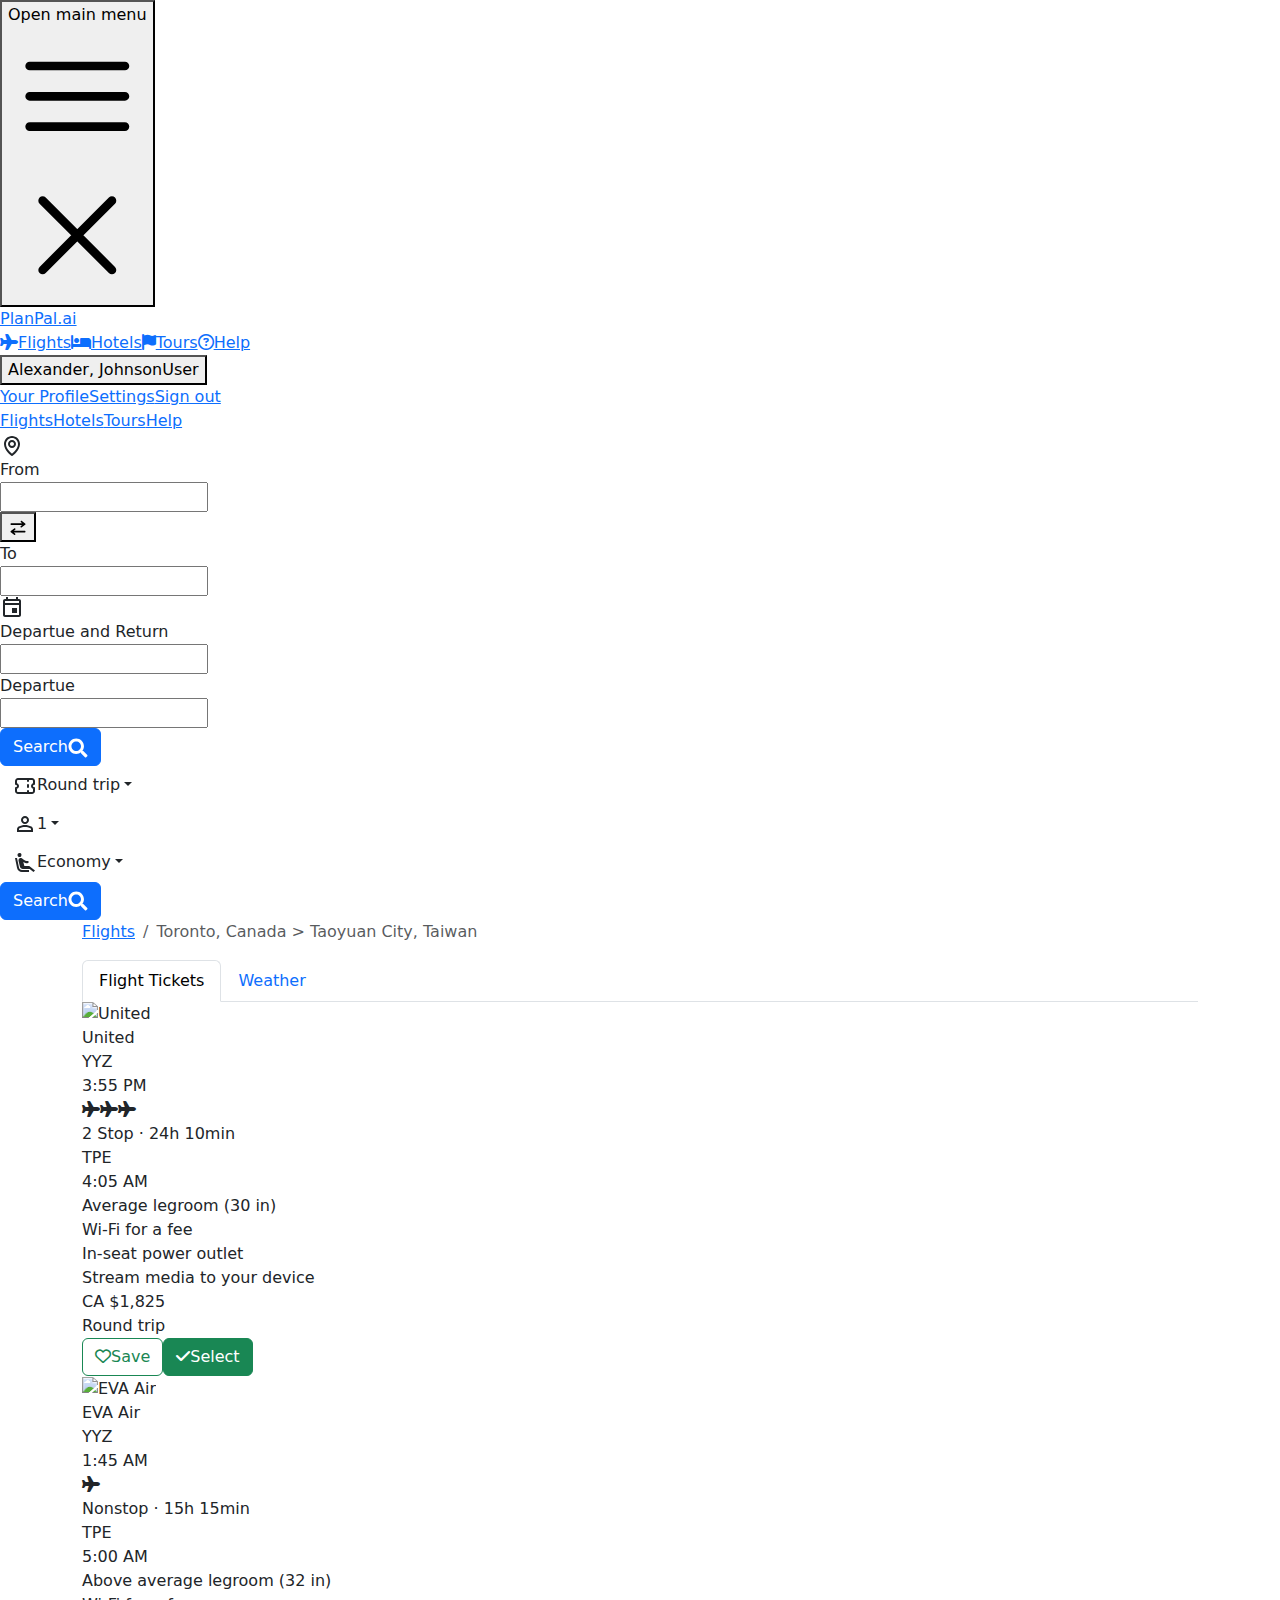
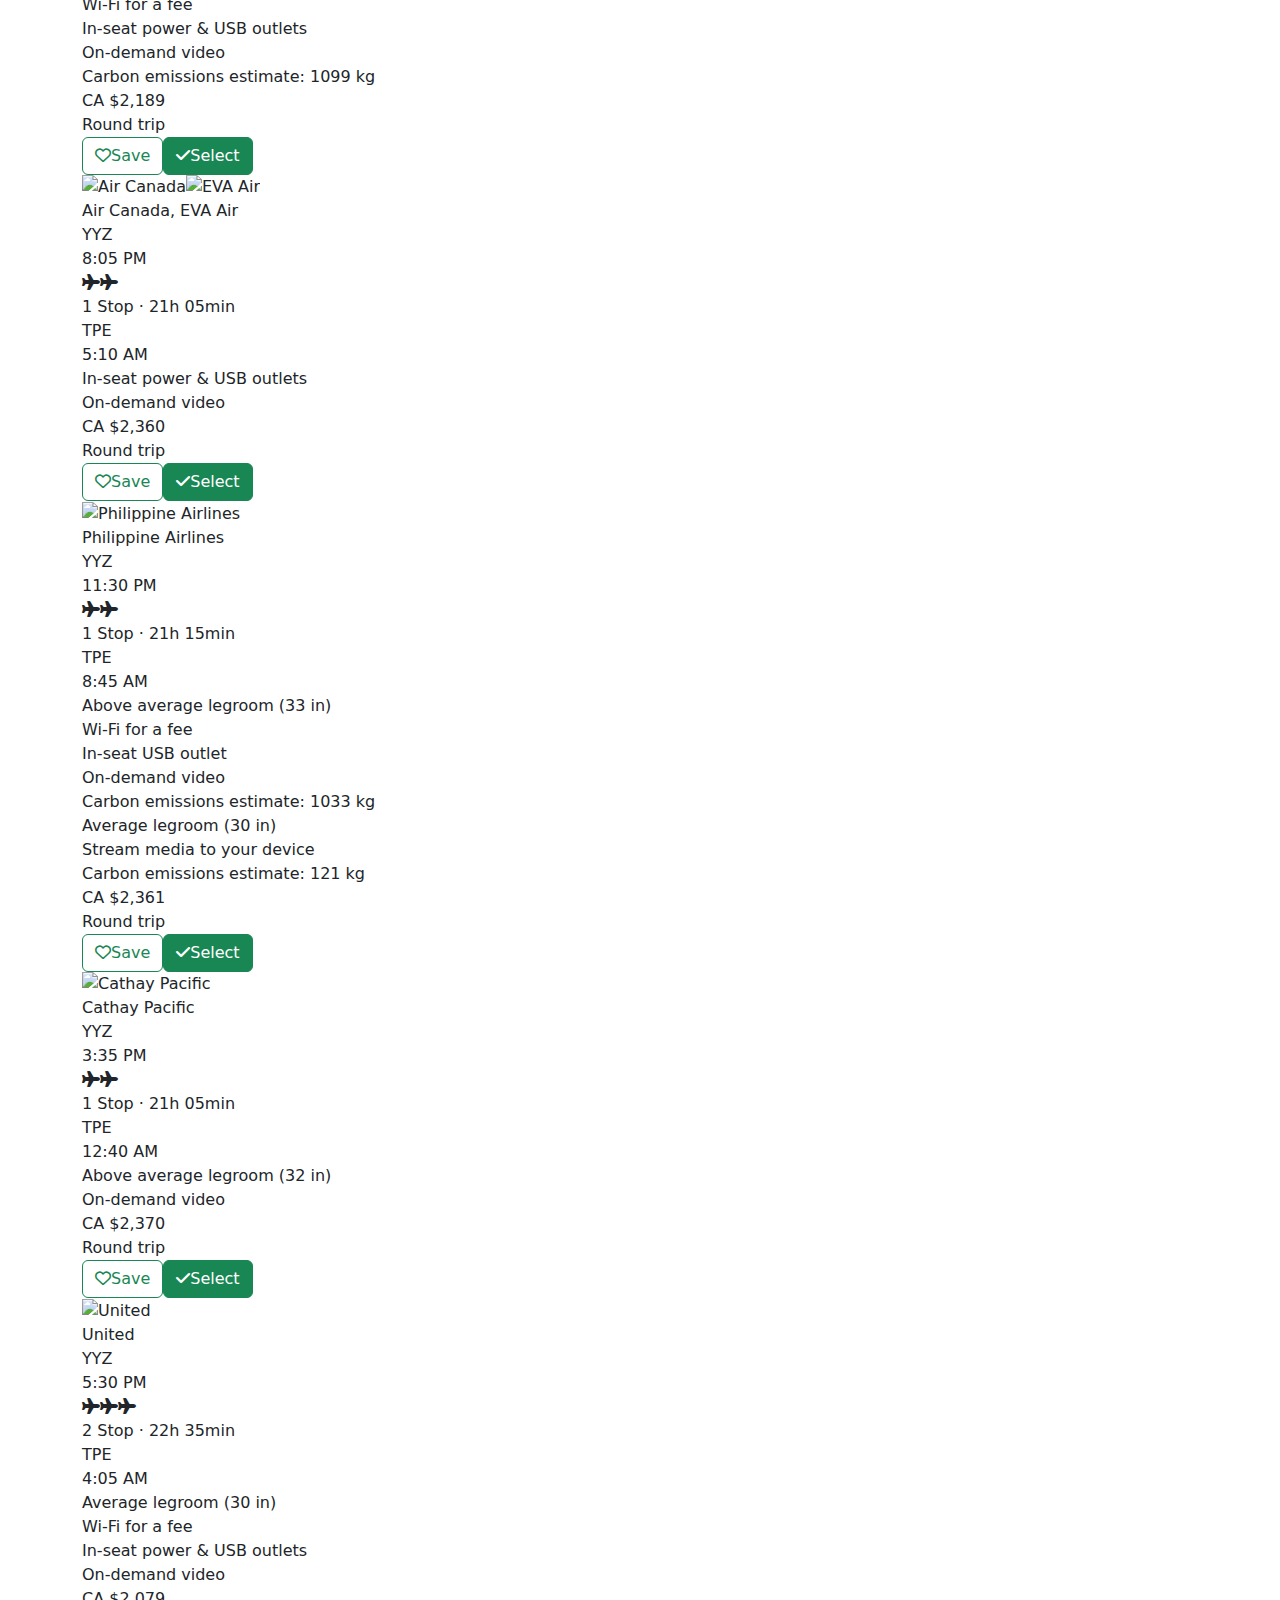
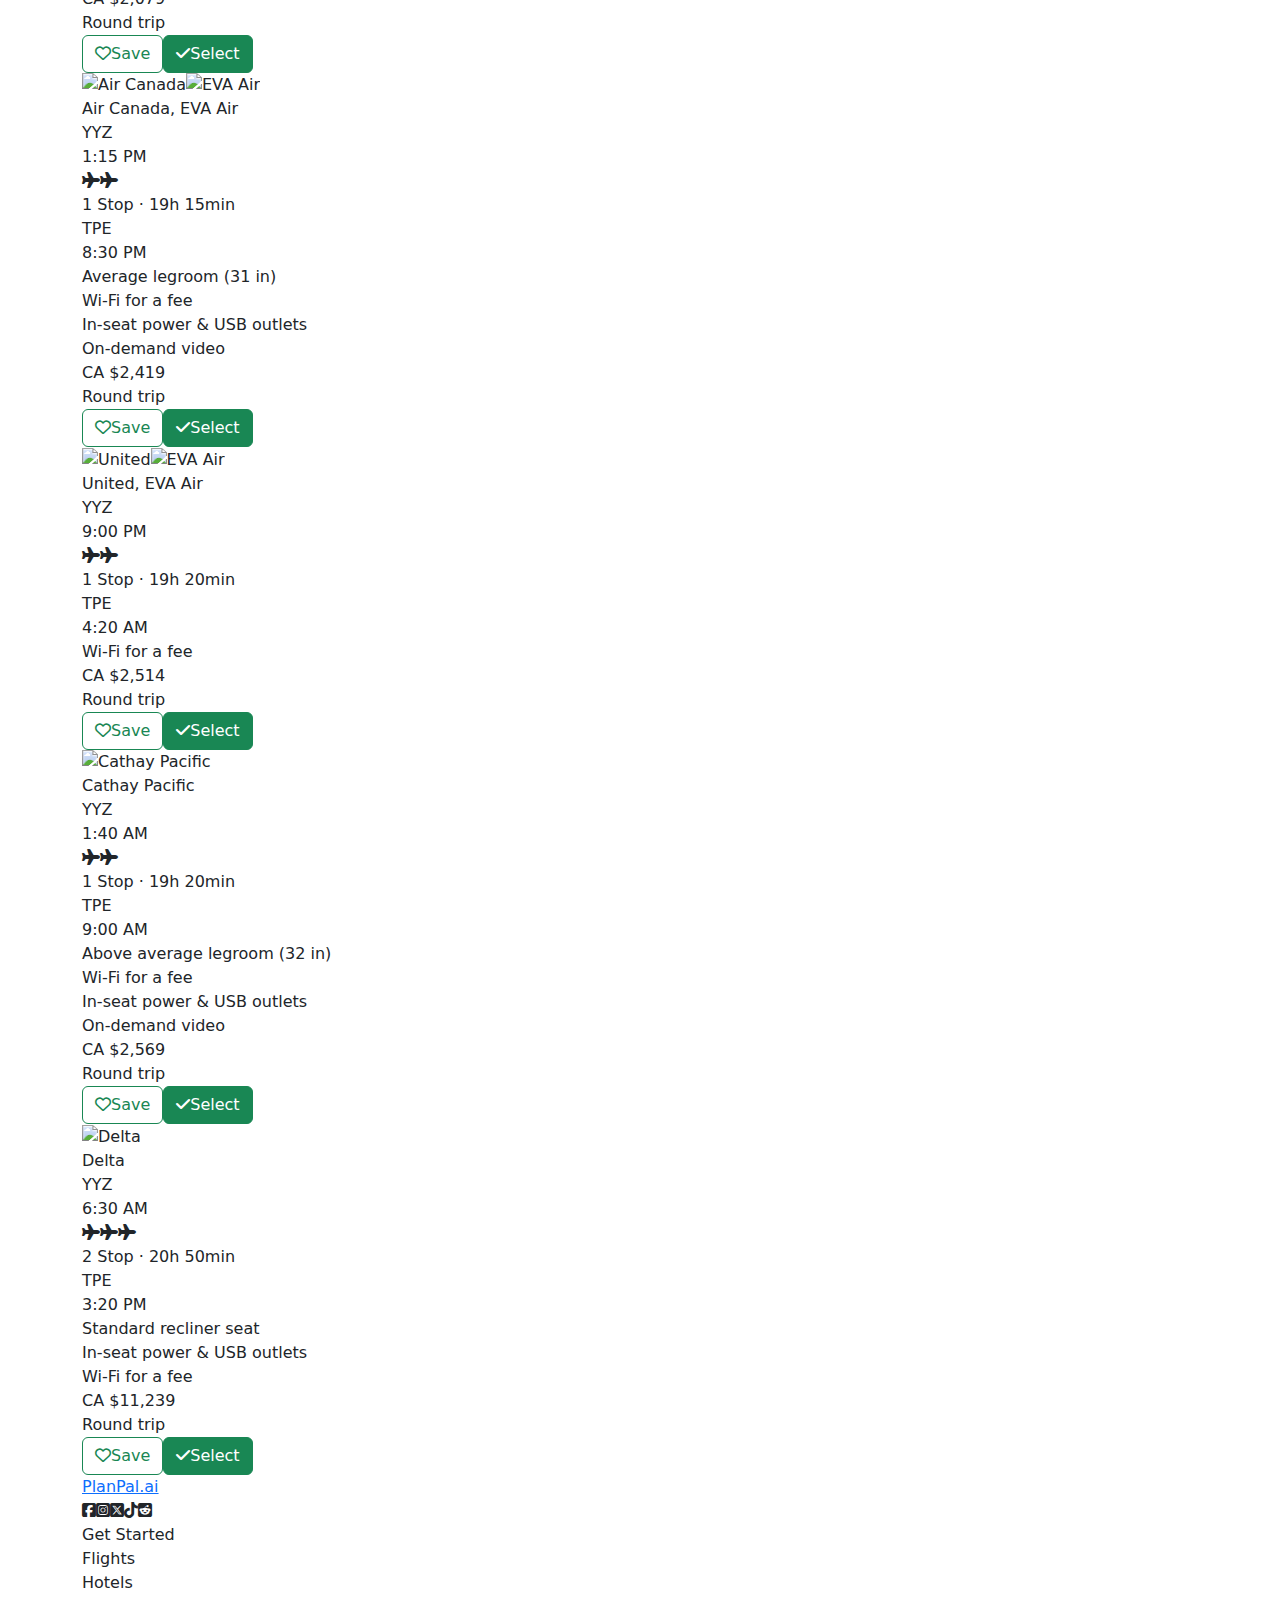
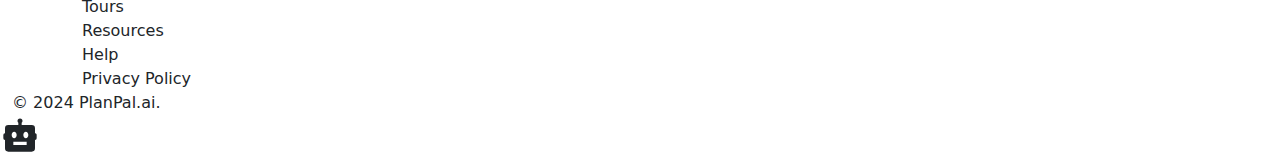
==== commit 1d5e13b0: "add pages" ====
--- a/flights.html
+++ b/flights.html
@@ -1 +1,2 @@
-<!DOCTYPE html><html lang="en"><head><meta charset="utf-8"><meta name="viewport" content="width=device-width,initial-scale=1"><title>PlanPal.ai</title><link rel="stylesheet" href="https://cdnjs.cloudflare.com/ajax/libs/font-awesome/6.6.0/css/all.min.css"><link href="https://cdn.jsdelivr.net/npm/bootstrap@5.3.3/dist/css/bootstrap.min.css" rel="stylesheet" integrity="sha384-QWTKZyjpPEjISv5WaRU9OFeRpok6YctnYmDr5pNlyT2bRjXh0JMhjY6hW+ALEwIH" crossorigin="anonymous"><link rel="stylesheet" type="text/css" href="https://cdn.jsdelivr.net/npm/daterangepicker/daterangepicker.css"><link rel="stylesheet" href="https://cdnjs.cloudflare.com/ajax/libs/selectize.js/0.15.2/css/selectize.default.min.css" integrity="sha512-pTaEn+6gF1IeWv3W1+7X7eM60TFu/agjgoHmYhAfLEU8Phuf6JKiiE8YmsNC0aCgQv4192s4Vai8YZ6VNM6vyQ==" crossorigin="anonymous" referrerpolicy="no-referrer"><script src="https://cdn.tailwindcss.com"></script><script>tailwind.config={prefix:"tw-",theme:{colors:{primary:"#05AA6E",secondary:"#00150D","gray-200":"#EBEBEB","gray-500":"#8B8B8B","yellow-400":"#FDD663","dark-700":"#4B4444",light:"#ffffff",transparent:"transparent"},borderWidth:{DEFAULT:"1px",0:"0",2:"2px",3:"3px",4:"4px",6:"6px",8:"8px"}}}</script><link href="/stylesheets/style.css" rel="stylesheet" type="text/css"></head><body><nav id="navbar" class="tw-bg-white tw-fixed tw-w-full tw-z-50"><div class="tw-w-full"><div class="tw-relative tw-flex tw-justify-between"><div class="tw-absolute tw-inset-y-0 tw-right-0 tw-flex tw-items-center sm:tw-hidden"><button type="button" class="tw-relative tw-inline-flex tw-items-center tw-justify-center tw-rounded-md tw-p-2 tw-text-gray-400 hover:tw-bg-gray-700 hover:tw-text-white focus:tw-outline-none focus:tw-ring-2 focus:tw-ring-inset focus:tw-ring-white" aria-controls="mobile-menu" aria-expanded="false"><span class="tw-absolute -tw-inset-0.5"></span><span class="tw-sr-only">Open main menu</span><svg class="tw-block tw-h-6 tw-w-6" fill="none" viewBox="0 0 24 24" stroke-width="1.5" stroke="currentColor" aria-hidden="true"><path stroke-linecap="round" stroke-linejoin="round" d="M3.75 6.75h16.5M3.75 12h16.5m-16.5 5.25h16.5"></path></svg><svg class="tw-hidden tw-h-6 tw-w-6" fill="none" viewBox="0 0 24 24" stroke-width="1.5" stroke="currentColor" aria-hidden="true"><path stroke-linecap="round" stroke-linejoin="round" d="M6 18L18 6M6 6l12 12"></path></svg></button></div><div class="tw-flex tw-flex-1 tw-items-center sm:tw-items-stretch sm:tw-justify-between"><a href="/" id="navbar-brand" class="tw-flex tw-flex-shrink-0 tw-items-center"><span>PlanPal.ai</span></a><div class="tw-hidden sm:tw-block"><div class="tw-flex tw-h-full"><a href="#" class="tw-border-b-4 tw-px-6 tw-border-r tw-border-r-gray-200 tw-border-primary tw-text-primary tw-flex tw-items-center tw-font-normal tw-text-gray-300 hover:tw-border-b-primary hover:tw-text-primary tw-transition-all tw-duration-300" aria-current="page"><i class="fa-solid fa-plane tw-mr-3 tw-text-sm"></i><span>Flights</span></a><a href="#" class="tw-border-b-4 tw-px-6 tw-border-r tw-border-r-gray-200 tw-border-transparent tw-flex tw-text-gray-500 tw-items-center tw-font-normal tw-text-gray-300 hover:tw-border-b-primary hover:tw-text-primary tw-transition-all tw-duration-300"><i class="fa-solid fa-bed tw-mr-3 tw-text-sm"></i><span>Hotels</span></a><a href="#" class="tw-border-b-4 tw-px-6 tw-border-r tw-border-r-gray-200 tw-border-transparent tw-flex tw-text-gray-500 tw-items-center tw-font-normal tw-text-gray-300 hover:tw-border-b-primary hover:tw-text-primary tw-transition-all tw-duration-300"><i class="fa-solid fa-flag tw-mr-3 tw-text-sm"></i><span>Tours</span></a><a href="#" class="tw-border-b-4 tw-px-6 tw-border-r tw-border-r-gray-200 tw-border-transparent tw-flex tw-text-gray-500 tw-items-center tw-font-normal tw-text-gray-300 hover:tw-border-b-primary hover:tw-text-primary tw-transition-all tw-duration-300"><i class="fa-regular fa-circle-question tw-mr-3 tw-text-sm"></i><span>Help</span></a></div></div></div><div class="tw-hidden sm:tw-block tw-absolute tw-inset-y-0 tw-right-0 tw-flex tw-items-center sm:tw-static sm:tw-inset-auto"><div class="tw-relative tw-h-full"><button type="button" class="tw-flex tw-items-center tw-px-3 tw-h-full hover:tw-bg-primary tw-transition-all tw-duration-300" id="user-menu-button" aria-expanded="false" aria-haspopup="true"><div class="tw-hidden md:tw-block tw-flex-col tw-text-right tw-mr-2 tw-leading-3"><div class="tw-text-base tw-font-semibold	tw-leading-none">Alexander, Johnson</div><span class="tw-text-xs tw-leading-none">User</span></div><img class="tw-h-10 tw-w-10 tw-rounded-full tw-border-primary tw-border-2 tw-overflow-hidden" src="https://images.unsplash.com/photo-1472099645785-5658abf4ff4e?ixlib=rb-1.2.1&amp;ixid=eyJhcHBfaWQiOjEyMDd9&amp;auto=format&amp;fit=facearea&amp;facepad=2&amp;w=256&amp;h=256&amp;q=80" alt=""></button><div class="tw-hidden tw-absolute tw-right-0 tw-z-10 tw-mt-2 tw-w-48 tw-origin-top-right tw-rounded-md tw-bg-white tw-py-1 tw-shadow-lg tw-ring-1 tw-ring-black tw-ring-opacity-5 focus:tw-outline-none" role="menu" aria-orientation="vertical" aria-labelledby="user-menu-button" tabindex="-1"><a href="#" class="tw-block tw-px-4 tw-py-2 tw-text-sm tw-text-gray-700" role="menuitem" tabindex="-1" id="user-menu-item-0">Your Profile</a><a href="#" class="tw-block tw-px-4 tw-py-2 tw-text-sm tw-text-gray-700" role="menuitem" tabindex="-1" id="user-menu-item-1">Settings</a><a href="#" class="tw-block tw-px-4 tw-py-2 tw-text-sm tw-text-gray-700" role="menuitem" tabindex="-1" id="user-menu-item-2">Sign out</a></div></div></div></div></div><div class="tw-hidden" id="mobile-menu"><div class="tw-space-y-1 tw-px-2 tw-pb-3 tw-pt-2"><a href="#" class="tw-block tw-rounded-md tw-bg-gray-900 tw-px-3 tw-py-2 tw-text-base tw-font-medium tw-text-white" aria-current="page">Flights</a><a href="#" class="tw-block tw-rounded-md tw-px-3 tw-py-2 tw-text-base tw-font-medium tw-text-gray-300 hover:tw-bg-gray-700 hover:tw-text-white">Hotels</a><a href="#" class="tw-block tw-rounded-md tw-px-3 tw-py-2 tw-text-base tw-font-medium tw-text-gray-300 hover:tw-bg-gray-700 hover:tw-text-white">Tours</a><a href="#" class="tw-block tw-rounded-md tw-px-3 tw-py-2 tw-text-base tw-font-medium tw-text-gray-300 hover:tw-bg-gray-700 hover:tw-text-white">Help</a></div></div></nav><main class="tw-w-full"><div id="map-wrapper"><div id="map"></div><div id="map-gradient"></div><form id="search" class="absolute bottom-px mx-auto" action="result"><div class="tw-gap-5 form-group place tw-flex-1 sm:tw-flex-auto tw-w-full md:tw-w-auto"><svg xmlns="http://www.w3.org/2000/svg" width="24" height="24" viewBox="0 0 24 24" fill="currentColor"><path d="M12 14C14.206 14 16 12.206 16 10C16 7.794 14.206 6 12 6C9.794 6 8 7.794 8 10C8 12.206 9.794 14 12 14ZM12 8C13.103 8 14 8.897 14 10C14 11.103 13.103 12 12 12C10.897 12 10 11.103 10 10C10 8.897 10.897 8 12 8Z"></path><path d="M11.42 21.814C11.5892 21.9349 11.792 21.9998 12 21.9998C12.208 21.9998 12.4107 21.9349 12.58 21.814C12.884 21.599 20.029 16.44 20 10C20 5.589 16.411 2 12 2C7.589 2 4 5.589 4 9.995C3.971 16.44 11.116 21.599 11.42 21.814ZM12 4C15.309 4 18 6.691 18 10.005C18.021 14.443 13.612 18.428 12 19.735C10.389 18.427 5.979 14.441 6 10C6 6.691 8.691 4 12 4Z"></path></svg><div class="tw-flex tw-gap-5 tw-flex-wrap tw-flex-col sm:tw-flex-row"><div class=""><div class="tw-text-[12px]">From</div><div class="d-inline-flex"><div class="placeholder-glow"><span class="placeholder col-12"></span></div><select id="origin" placeholder="Country or airport" class="tw-hidden" required=""></select></div></div><button type="button" id="place-swap"><img width="20" src="/images/swap.svg"></button><div class=""><div class="tw-text-[12px]">To</div><div class="d-inline-flex"><div class="placeholder-glow"><span class="placeholder col-12"></span></div><select id="destination" class="tw-hidden" placeholder="Country or airport" required=""></select></div></div></div></div><div class="tw-gap-5 form-group datepicker tw-flex-1 sm:tw-flex-auto tw-w-full md:tw-w-auto"><svg xmlns="http://www.w3.org/2000/svg" width="24" height="24" viewBox="0 0 24 24"><path fill="currentColor" d="M12 12H17V17H12V12ZM19 3H18V1H16V3H8V1H6V3H5C3.9 3 3 3.9 3 5V19C3 20.1 3.9 21 5 21H19C20.1 21 21 20.1 21 19V5C21 3.9 20.1 3 19 3ZM19 5V7H5V5H19ZM5 19V9H19V19H5Z"></path></svg><div id="round-trip" class="tw-w-[230px]"><div class="tw-text-[12px]">Departue and Return</div><input type="text" class="tw-w-full tw-font-medium tw-cursor-pointer" id="departureandretrun" name="departureandretrun"></div><div id="oneway-trip" class="tw-w-[230px] tw-hidden"><div class="tw-text-[12px]">Departue</div><input type="text" class="tw-w-full tw-font-medium tw-cursor-pointer" id="departure" name="departure"></div></div><button type="submit" class="btn btn-primary tw-rounded-[10px] tw-px-6 tw-items-center tw-hidden lg:tw-flex"><span class="tw-text-xl tw-font-light tw-mr-3">Search</span><img width="20" src="/images/search.svg"></button><div class="tw-flex tw-flex-wrap tw-basis-full"><div class="dropdown-center"><button class="btn btn-white dropdown-toggle tw-flex tw-items-center tw-gap-3" type="button" data-bs-toggle="dropdown" aria-expanded="false"><svg xmlns="http://www.w3.org/2000/svg" width="24" height="24" viewBox="0 0 24 24" fill="none"><path stroke="currentColor" d="M15 5V7M15 11V13M15 17V19M5 5H19C19.5304 5 20.0391 5.21071 20.4142 5.58579C20.7893 5.96086 21 6.46957 21 7V10C20.4696 10 19.9609 10.2107 19.5858 10.5858C19.2107 10.9609 19 11.4696 19 12C19 12.5304 19.2107 13.0391 19.5858 13.4142C19.9609 13.7893 20.4696 14 21 14V17C21 17.5304 20.7893 18.0391 20.4142 18.4142C20.0391 18.7893 19.5304 19 19 19H5C4.46957 19 3.96086 18.7893 3.58579 18.4142C3.21071 18.0391 3 17.5304 3 17V14C3.53043 14 4.03914 13.7893 4.41421 13.4142C4.78929 13.0391 5 12.5304 5 12C5 11.4696 4.78929 10.9609 4.41421 10.5858C4.03914 10.2107 3.53043 10 3 10V7C3 6.46957 3.21071 5.96086 3.58579 5.58579C3.96086 5.21071 4.46957 5 5 5Z" stroke-width="2" stroke-linecap="round" stroke-linejoin="round"></path></svg><span id="tripType">Round Trip</span></button><ul class="dropdown-menu"><li><button type="button" class="dropdown-trip-type dropdown-item tw-text-sm">Round Trip</button></li><li><button type="button" class="dropdown-trip-type dropdown-item tw-text-sm">One way</button></li></ul></div><div class="dropdown-center"><button class="btn btn-white dropdown-toggle tw-flex tw-items-center tw-gap-3" type="button" data-bs-toggle="dropdown" data-bs-auto-close="true" aria-expanded="false"><svg xmlns="http://www.w3.org/2000/svg" width="24" height="24" viewBox="0 0 24 24" fill="none"><path fill="currentColor" d="M12 12C10.9 12 9.95833 11.6083 9.175 10.825C8.39167 10.0417 8 9.1 8 8C8 6.9 8.39167 5.95833 9.175 5.175C9.95833 4.39167 10.9 4 12 4C13.1 4 14.0417 4.39167 14.825 5.175C15.6083 5.95833 16 6.9 16 8C16 9.1 15.6083 10.0417 14.825 10.825C14.0417 11.6083 13.1 12 12 12ZM4 20V17.2C4 16.6333 4.146 16.1127 4.438 15.638C4.73 15.1633 5.11733 14.8007 5.6 14.55C6.63333 14.0333 7.68333 13.646 8.75 13.388C9.81667 13.13 10.9 13.0007 12 13C13.1 12.9993 14.1833 13.1287 15.25 13.388C16.3167 13.6473 17.3667 14.0347 18.4 14.55C18.8833 14.8 19.271 15.1627 19.563 15.638C19.855 16.1133 20.0007 16.634 20 17.2V20H4ZM6 18H18V17.2C18 17.0167 17.9543 16.85 17.863 16.7C17.7717 16.55 17.6507 16.4333 17.5 16.35C16.6 15.9 15.6917 15.5627 14.775 15.338C13.8583 15.1133 12.9333 15.0007 12 15C11.0667 14.9993 10.1417 15.112 9.225 15.338C8.30833 15.564 7.4 15.9013 6.5 16.35C6.35 16.4333 6.229 16.55 6.137 16.7C6.045 16.85 5.99933 17.0167 6 17.2V18ZM12 10C12.55 10 13.021 9.80433 13.413 9.413C13.805 9.02167 14.0007 8.55067 14 8C13.9993 7.44933 13.8037 6.97867 13.413 6.588C13.0223 6.19733 12.5513 6.00133 12 6C11.4487 5.99867 10.978 6.19467 10.588 6.588C10.198 6.98133 10.002 7.452 10 8C9.998 8.548 10.194 9.019 10.588 9.413C10.982 9.807 11.4527 10.0027 12 10Z"></path></svg><span id="passenger">1</span></button><div class="dropdown-menu passengers"><div class="tw-flex tw-justify-between tw-py-[10px] tw-px-[15px] tw-items-center"><div class="tw-text-sm">Adults</div><div class="tw-flex tw-ml-5"><button type="button" class="tw-text-xs btn btn-secondary tw-w-[32px] tw-h-[32px] tw-p-0 passenger-decrease adults"><i class="fa-solid fa-minus"></i></button><input type="number" name="adults" min="0" class="tw-w-[50px] tw-text-center tw-text-md" autocomplete="off" value="0"><button type="button" class="tw-text-xs btn btn-secondary tw-w-[32px] tw-h-[32px] tw-p-0 passenger-increase adults"><i class="fa-solid fa-plus"></i></button></div></div><div class="tw-flex tw-justify-between tw-py-[10px] tw-px-[15px] tw-items-center"><div class="tw-text-sm">Childrens</div><div class="tw-flex tw-ml-5"><button type="button" class="tw-text-xs btn btn-secondary tw-w-[32px] tw-h-[32px] tw-p-0 passenger-decrease childrens"><i class="fa-solid fa-minus"></i></button><input type="number" name="childrens" min="0" class="tw-w-[50px] tw-text-center tw-text-md" autocomplete="off" value="0"><button type="button" class="tw-text-xs btn btn-secondary tw-w-[32px] tw-h-[32px] tw-p-0 passenger-increase childrens"><i class="fa-solid fa-plus"></i></button></div></div><hr class="dropdown-divider"><div class="tw-flex tw-justify-between tw-py-[10px] tw-px-[15px] tw-items-center"><button id="cancel" type="button" class="btn btn-outline-secondary btn-sm">Cancel</button><button id="apply" type="button" class="btn btn-primary btn-sm">Apply</button></div></div></div><div class="dropdown-center"><button class="btn btn-white dropdown-toggle tw-flex tw-items-center tw-gap-3" type="button" data-bs-toggle="dropdown" aria-expanded="false"><svg xmlns="http://www.w3.org/2000/svg" width="24" height="24" viewBox="0 0 24 24" fill="none"><path fill="currentColor" d="M5.35 5.63999C4.45 4.99999 4.23 3.75999 4.86 2.84999C5.5 1.94999 6.74 1.72999 7.65 2.35999C8.55 2.99999 8.77 4.23999 8.14 5.14999C7.5 6.04999 6.26 6.26999 5.35 5.63999ZM16 19H8.93C7.45 19 6.19 17.92 5.97 16.46L4 6.99999H2L4 16.76C4.17955 17.941 4.77684 19.0185 5.68334 19.7965C6.58984 20.5746 7.74539 21.0016 8.94 21H16M16.23 15H11.35L10.32 10.9C11.9 11.79 13.6 12.44 15.47 12.12V9.99999C13.84 10.3 12.03 9.71999 10.78 8.73999L9.14 7.46999C8.91 7.28999 8.65 7.16999 8.38 7.08999C8.05887 6.99489 7.72026 6.97437 7.39 7.02999H7.37C6.78138 7.13502 6.25797 7.46805 5.91346 7.95674C5.56894 8.44542 5.43115 9.0503 5.53 9.63999L6.88 15.56C7.00866 16.2475 7.3743 16.8682 7.9133 17.314C8.45229 17.7598 9.13053 18.0026 9.83 18H16.68L20.5 21L22 19.5"></path></svg><span id="cabin">Economy</span></button><ul class="dropdown-menu"><li><button type="button" class="dropdown-cabin dropdown-item tw-text-sm">Economy</button></li><li><button type="button" class="dropdown-cabin dropdown-item tw-text-sm">Premium economy</button></li><li><button type="button" class="dropdown-cabin dropdown-item tw-text-sm">Business Class</button></li><li><button type="button" class="dropdown-cabin dropdown-item tw-text-sm">First Class</button></li></ul></div></div><button type="submit" class="btn btn-primary tw-rounded-[10px] tw-px-6 tw-items-center tw-flex lg:tw-hidden"><span class="tw-text-xl tw-font-light tw-mr-3">Search</span><img width="20" src="/images/search.svg"></button><input type="hidden" name="origin"><input type="hidden" name="destination"><input type="hidden" name="cabin" value="Economy"><input type="hidden" name="tripType" value="Round Trip"><input type="hidden" name="adult" value="1"><input type="hidden" name="children" value="0"></form></div><div class="container tw-mt-[40px]"><nav aria-label="breadcrumb"><ol class="breadcrumb"><li class="breadcrumb-item"><a href="#">Flights</a></li><li class="breadcrumb-item active" aria-current="page">Library</li></ol></nav></div><div class="container tw-mt-[40px]"><nav><div class="nav nav-tabs" id="nav-tab" role="tablist"><button class="nav-link active" id="nav-tickets-tab" data-bs-toggle="tab" data-bs-target="#nav-tickets" type="button" role="tab" aria-controls="nav-tickets" aria-selected="true">Flight Tickets</button><button class="nav-link" id="nav-weather-tab" data-bs-toggle="tab" data-bs-target="#nav-weather" type="button" role="tab" aria-controls="nav-weather" aria-selected="false">Weather</button></div></nav></div><div class="container"><div class="tab-content" id="nav-tabContent"><div class="tab-pane fade show active" id="nav-tickets" role="tabpanel" aria-labelledby="nav-tickets-tab" tabindex="0"><div><div class="tw-inline-flex tw-overflow-x-auto tw-w-full tw-gap-[15px] result-filter tw-border-b tw-border-gray-200 tw-py-[23px]"><div class="form-group small airlines"><svg xmlns="http://www.w3.org/2000/svg" width="24" height="24" viewBox="0 0 24 24"><path fill="currentColor" d="M20.56 3.91c.59.59.59 1.54 0 2.12l-3.89 3.89l2.12 9.19l-1.41 1.42l-3.88-7.43L9.6 17l.36 2.47l-1.07 1.06l-1.76-3.18l-3.19-1.77L5 14.5l2.5.37L11.37 11L3.94 7.09l1.42-1.41l9.19 2.12l3.89-3.89c.56-.58 1.56-.58 2.12 0"></path></svg><div class="tw-min-w-[250px] placeholder-glow"><span class="placeholder col-12"></span></div><div class="tw-hidden"><select class="tw-min-w-[250px] tw-flex tw-items-center" id="airlines" placeholder="Airlines"></select></div></div><div class="form-group small"><svg xmlns="http://www.w3.org/2000/svg" width="24" height="24" viewBox="0 0 23 23"><path fill="currentColor" d="M4.3125 9.34375V5.32881L10.7812 11.7976V20.125H12.2188V11.7976L18.6875 5.32881V9.34375H20.125V2.875H13.6562V4.3125H17.6712L11.5 10.4837L5.32881 4.3125H9.34375V2.875H2.875V9.34375H4.3125Z"></path></svg><div class="tw-min-w-[160px] placeholder-glow"><span class="placeholder col-12"></span></div><div class="tw-hidden"><select class="tw-min-w-[160px] tw-items-center" id="stops" placeholder="Stops"></select></div></div><div class="form-group small"><svg xmlns="http://www.w3.org/2000/svg" width="24" height="24" viewBox="0 0 56 56"><path fill="currentColor" d="M28 4c13.255 0 24 10.745 24 24S41.255 52 28 52S4 41.255 4 28S14.745 4 28 4m0 4C16.954 8 8 16.954 8 28s8.954 20 20 20s20-8.954 20-20S39.046 8 28 8m.573 6.286v2.687c3.976.319 6.855 2.704 6.982 6.314h-3.308c-.207-2.004-1.638-3.165-3.674-3.419V26.5l.764.19c4.183.971 6.473 2.689 6.473 6.076c0 3.897-3.181 6.107-7.237 6.394v2.671h-1.797V39.16c-4.04-.303-7.236-2.577-7.347-6.394h3.292c.286 1.861 1.495 3.229 4.055 3.5V29.33l-.652-.16c-4.04-.937-6.218-2.75-6.218-5.979c0-3.563 2.862-5.916 6.87-6.219v-2.687zm0 15.458v6.537c2.72-.207 3.865-1.495 3.865-3.197c0-1.638-.89-2.608-3.865-3.34m-1.797-9.876c-2.29.286-3.499 1.606-3.499 3.054c0 1.447.955 2.512 3.5 3.149z"></path></svg><div class="tw-min-w-[160px] placeholder-glow"><span class="placeholder col-12"></span></div><div class="tw-hidden"><select class="tw-min-w-[160px] tw-items-center" id="max_price" placeholder="Price"></select></div></div></div><section class="tw-mt-[23px]"><div class="tw-flex tw-justify-end tw-items-center tw-mb-[23px]"><div class="dropdown-center"><button class="btn btn-outline-secondary tw-rounded-[5px] tw-flex tw-[15px] tw-gap-[15px] tw-font-medium" type="button" data-bs-toggle="dropdown" aria-expanded="false"><svg xmlns="http://www.w3.org/2000/svg" width="24" height="24" viewBox="0 0 24 24"><path fill="currentColor" d="M3 18v-2h6v2zm0-5v-2h12v2zm0-5V6h18v2z"></path></svg>Cheapest First</button><ul class="dropdown-menu"><li><button type="button" class="dropdown-trip-type dropdown-item tw-text-sm">Cheapest First</button></li><li><button type="button" class="dropdown-trip-type dropdown-item tw-text-sm">One way</button></li></ul></div></div><div class="result-list"><div class="tw-flex tw-w-full tw-gap-8 tw-justify-between"><div class="tw-flex tw-max-w-[180px] tw-min-w-[180px] airline tw-items-center tw-gap-[8px]"><img class="tw-w-[35px] tw-h-[35px] tw-object-contain tw-rounded-full tw-overflow-hidden" src="https://logowik.com/content/uploads/images/air-canada-icon7054.logowik.com.webp"><span class="tw-text-lg tw-font-medium">Air Canada</span></div><div class="route tw-max-w-[380px] tw-flex-1 tw-flex tw-items-center tw-gap-[22px]"><div class="tw-flex tw-flex-col tw-text-right"><div class="tw-text-lg">YTZ</div><div class="tw-text-lg tw-font-medium">07:55AM</div></div><div class="tw-flex tw-flex-col tw-flex-1 tw-min-w-[138px]"><div class="airplan tw-relative tw-flex tw-justify-around"><i class="fa-solid fa-plane tw-text-sm tw-text-primary tw-z-10"></i></div><div class="duration tw-text-[11px] tw-text-gray-500 tw-text-center tw-mt-[8px]">Nonstop · 1h 30min</div></div><div class="tw-flex tw-flex-col tw-text-left"><div class="tw-text-lg">EWR</div><div class="tw-text-lg tw-font-medium">07:55AM</div></div></div><div class="extensions tw-flex tw-flex-col tw-self-center"><div class="tw-text-sm">Ticket changes for a fee</div><div class="tw-text-sm">1 free carry-on</div><div class="tw-text-sm">2 free checked-bags</div></div><div class="price tw-flex tw-flex-col tw-self-center"><div class="tw-text-lg tw-text-primary tw-font-semibold">CA $1,542</div><div class="tw-text-xs tw-text-secondary">Round Trip</div></div><div class="actions tw-flex tw-flex-col tw-gap-2"><button type="button" class="btn btn-outline-success tw-py-[5px] tw-px-[32px] tw-text-[15px] tw-flex"><div class="tw-w-[18px] tw-mr-[12px] tw-text-center"><i class="fa-regular fa-heart"></i></div>Save</button><button type="button" class="btn btn-success tw-py-[5px] tw-px-[32px] tw-text-[15px] tw-flex"><div class="tw-w-[18px] tw-mr-[12px] tw-text-center"><i class="fa-solid fa-check"></i></div>Select</button></div></div><div class="tw-flex tw-w-full tw-gap-8 tw-justify-between"><div class="tw-flex tw-max-w-[180px] tw-min-w-[180px] airline tw-items-center tw-gap-[8px]"><img class="tw-w-[35px] tw-h-[35px] tw-object-contain tw-rounded-full tw-overflow-hidden" src="https://logowik.com/content/uploads/images/air-canada-icon7054.logowik.com.webp"><span class="tw-text-lg tw-font-medium">Air Canada</span></div><div class="route tw-max-w-[380px] tw-flex-1 tw-flex tw-items-center tw-gap-[22px]"><div class="tw-flex tw-flex-col tw-text-right"><div class="tw-text-lg">YTZ</div><div class="tw-text-lg tw-font-medium">07:55AM</div></div><div class="tw-flex tw-flex-col tw-flex-1 tw-min-w-[138px]"><div class="airplan tw-relative tw-flex tw-justify-around"><i class="fa-solid fa-plane tw-text-sm tw-text-primary tw-z-10"></i></div><div class="duration tw-text-[11px] tw-text-gray-500 tw-text-center tw-mt-[8px]">Nonstop · 1h 30min</div></div><div class="tw-flex tw-flex-col tw-text-left"><div class="tw-text-lg">EWR</div><div class="tw-text-lg tw-font-medium">07:55AM</div></div></div><div class="extensions tw-flex tw-flex-col tw-self-center"><div class="tw-text-sm">Ticket changes for a fee</div><div class="tw-text-sm">1 free carry-on</div><div class="tw-text-sm">2 free checked-bags</div></div><div class="price tw-flex tw-flex-col tw-self-center"><div class="tw-text-lg tw-text-primary tw-font-semibold">CA $1,542</div><div class="tw-text-xs tw-text-secondary">Round Trip</div></div><div class="actions tw-flex tw-flex-col tw-gap-2"><button type="button" class="btn btn-outline-success tw-py-[5px] tw-px-[32px] tw-text-[15px] tw-flex"><div class="tw-w-[18px] tw-mr-[12px] tw-text-center"><i class="fa-regular fa-heart"></i></div>Save</button><button type="button" class="btn btn-success tw-py-[5px] tw-px-[32px] tw-text-[15px] tw-flex"><div class="tw-w-[18px] tw-mr-[12px] tw-text-center"><i class="fa-solid fa-check"></i></div>Select</button></div></div></div></section></div></div><div class="tab-pane fade" id="nav-weather" role="tabpanel" aria-labelledby="nav-weather-tab" tabindex="1"><section>Weather</section></div></div></div></main><footer class="container-fluid tw-py-8"><div class="container tw-flex tw-justify-between tw-mb-[20px]"><div class="tw-flex tw-flex-col tw-items-start"><a href="/" id="footer-brand" class="tw-flex tw-flex-shrink-0 tw-items-center"><span>PlanPal.ai</span></a><div class="tw-inline-flex tw-gap-5 tw-text-light tw-text-2xl tw-mt-6"><i class="fa-brands fa-square-facebook"></i><i class="fa-brands fa-square-instagram"></i><i class="fa-brands fa-square-x-twitter"></i><i class="fa-brands fa-tiktok"></i><i class="fa-brands fa-square-reddit"></i></div></div><div class="tw-flex tw-w-[380px] tw-justify-between"><div class="tw-flex tw-flex-col tw-gap-3 tw-text-light"><div class="tw-font-semibold tw-text-lg">Get Started</div><div>Flights</div><div>Hotels</div><div>Tours</div></div><div class="tw-flex tw-flex-col tw-gap-3 tw-text-light"><div class="tw-font-semibold tw-text-lg">Resources</div><div>Help</div><div>Privacy Policy</div></div></div></div><div class="container tw-mb-[20px]"><div class="tw-border-b tw-border-[#049f67]"></div></div><div class="tw-text-light tw-text-md tw-font-light tw-text-center">© 2024 PlanPal.ai.</div></footer><script src="https://ajax.googleapis.com/ajax/libs/jquery/3.7.1/jquery.min.js"></script><script type="text/javascript" src="https://cdn.jsdelivr.net/momentjs/latest/moment.min.js"></script><script type="text/javascript" src="https://cdn.jsdelivr.net/npm/daterangepicker/daterangepicker.min.js"></script><script src="https://cdn.jsdelivr.net/npm/bootstrap@5.3.3/dist/js/bootstrap.bundle.min.js" integrity="sha384-YvpcrYf0tY3lHB60NNkmXc5s9fDVZLESaAA55NDzOxhy9GkcIdslK1eN7N6jIeHz" crossorigin="anonymous"></script><script src="https://cdnjs.cloudflare.com/ajax/libs/selectize.js/0.15.2/js/selectize.min.js" integrity="sha512-IOebNkvA/HZjMM7MxL0NYeLYEalloZ8ckak+NDtOViP7oiYzG5vn6WVXyrJDiJPhl4yRdmNAG49iuLmhkUdVsQ==" crossorigin="anonymous" referrerpolicy="no-referrer"></script><script>(g=>{var h,a,k,p="The Google Maps JavaScript API",c="google",l="importLibrary",q="__ib__",m=document,b=window;b=b[c]||(b[c]={});var d=b.maps||(b.maps={}),r=new Set,e=new URLSearchParams,u=()=>h||(h=new Promise(async(f,n)=>{await (a=m.createElement("script"));e.set("libraries",[...r]+"");for(k in g)e.set(k.replace(/[A-Z]/g,t=>"_"+t[0].toLowerCase()),g[k]);e.set("callback",c+".maps."+q);a.src=`https://maps.${c}apis.com/maps/api/js?`+e;d[q]=f;a.onerror=()=>h=n(Error(p+" could not load."));a.nonce=m.querySelector("script[nonce]")?.nonce||"";m.head.append(a)}));d[l]?console.warn(p+" only loads once. Ignoring:",g):d[l]=(f,...n)=>r.add(f)&&u().then(()=>d[l](f,...n))})({key: "AIzaSyDlyzSj_3GlBpYN0vOSlLTE48hMhmLJBO8",v: "weekly",libraries: "places",})</script><script type="module" src="/javascripts/app.js"></script></body></html>+
+<!DOCTYPE html><html lang="en"><head><meta charSet="utf-8"/><meta name="viewport" content="width=device-width, initial-scale=1"/><title>PlanPal.ai - From Toronto, Canada to Taoyuan City, Taiwan</title><link rel="stylesheet" type="text/css" href="https://cdnjs.cloudflare.com/ajax/libs/font-awesome/6.6.0/css/all.min.css"/><link rel="stylesheet" type="text/css" href="https://cdn.jsdelivr.net/npm/bootstrap@5.3.3/dist/css/bootstrap.min.css"/><link rel="stylesheet" type="text/css" href="https://cdn.jsdelivr.net/npm/daterangepicker/daterangepicker.css"/><link rel="stylesheet" type="text/css" href="https://cdnjs.cloudflare.com/ajax/libs/selectize.js/0.15.2/css/selectize.default.min.css"/><script src="https://cdn.tailwindcss.com"></script><script>tailwind.config={prefix:"tw-",theme:{colors:{primary:"#05AA6E",secondary:"#00150D","gray-200":"#EBEBEB","gray-500":"#8B8B8B","yellow-400":"#FDD663","dark-700":"#4B4444",light:"#ffffff",transparent:"transparent"},borderWidth:{DEFAULT:"1px",0:"0",2:"2px",3:"3px",4:"4px",6:"6px",8:"8px"}}};</script><link rel="stylesheet" type="text/css" href="https://good-series.com/PlanPal.ai/stylesheets/style.css?1"/></head><body><nav id="navbar" class="tw-bg-white tw-fixed tw-w-full tw-z-50 tw-top-0"><div class="tw-w-full"><div class="tw-relative tw-flex tw-justify-between"><div class="tw-absolute tw-inset-y-0 tw-right-0 tw-flex tw-items-center sm:tw-hidden"><button type="button" class="tw-relative tw-inline-flex tw-items-center tw-justify-center tw-rounded-md tw-p-2 tw-text-gray-400 hover:tw-bg-gray-700 hover:tw-text-white focus:tw-outline-none focus:tw-ring-2 focus:tw-ring-inset focus:tw-ring-white" aria-controls="mobile-menu" aria-expanded="false"><span class="tw-absolute -tw-inset-0.5"></span><span class="tw-sr-only">Open main menu</span><svg class="tw-block tw-h-6 tw-w-6" fill="none" viewBox="0 0 24 24" stroke-width="1.5" stroke="currentColor" aria-hidden="true"><path stroke-linecap="round" stroke-linejoin="round" d="M3.75 6.75h16.5M3.75 12h16.5m-16.5 5.25h16.5"></path></svg><svg class="tw-hidden tw-h-6 tw-w-6" fill="none" viewBox="0 0 24 24" stroke-width="1.5" stroke="currentColor" aria-hidden="true"><path stroke-linecap="round" stroke-linejoin="round" d="M6 18L18 6M6 6l12 12"></path></svg></button></div><div class="tw-flex tw-flex-1 tw-items-center sm:tw-items-stretch sm:tw-justify-between"><a href="https://good-series.com/PlanPal.ai" id="navbar-brand" class="tw-flex tw-flex-shrink-0 tw-items-center"><span>PlanPal.ai</span></a><div class="tw-hidden sm:tw-block"><div class="tw-flex tw-h-full"><a href="#" class="tw-border-b-4 tw-px-6 tw-border-r tw-border-r-gray-200 tw-border-primary tw-text-primary tw-flex tw-items-center tw-font-normal tw-text-gray-300 hover:tw-border-b-primary hover:tw-text-primary tw-transition-all tw-duration-300" aria-current="page"><i class="fa-solid fa-plane tw-mr-3 tw-text-sm"></i><span>Flights</span></a><a href="#" class="tw-border-b-4 tw-px-6 tw-border-r tw-border-r-gray-200 tw-border-transparent tw-flex tw-text-gray-500 tw-items-center tw-font-normal tw-text-gray-300 hover:tw-border-b-primary hover:tw-text-primary tw-transition-all tw-duration-300"><i class="fa-solid fa-bed tw-mr-3 tw-text-sm"></i><span>Hotels</span></a><a href="#" class="tw-border-b-4 tw-px-6 tw-border-r tw-border-r-gray-200 tw-border-transparent tw-flex tw-text-gray-500 tw-items-center tw-font-normal tw-text-gray-300 hover:tw-border-b-primary hover:tw-text-primary tw-transition-all tw-duration-300"><i class="fa-solid fa-flag tw-mr-3 tw-text-sm"></i><span>Tours</span></a><a href="#" class="tw-border-b-4 tw-px-6 tw-border-r tw-border-r-gray-200 tw-border-transparent tw-flex tw-text-gray-500 tw-items-center tw-font-normal tw-text-gray-300 hover:tw-border-b-primary hover:tw-text-primary tw-transition-all tw-duration-300"><i class="fa-regular fa-circle-question tw-mr-3 tw-text-sm"></i><span>Help</span></a></div></div></div><div class="tw-hidden sm:tw-block tw-absolute tw-inset-y-0 tw-right-0 tw-flex tw-items-center sm:tw-static sm:tw-inset-auto"><div class="tw-relative tw-h-full"><button type="button" class="tw-flex tw-items-center tw-px-3 tw-h-full hover:tw-bg-primary tw-transition-all tw-duration-300" id="user-menu-button" aria-expanded="false" aria-haspopup="true"><span class="tw-hidden md:tw-flex tw-flex-col tw-text-right tw-mr-2 tw-leading-3"><span class="tw-text-base tw-font-semibold tw-leading-none">Alexander, Johnson</span><span class="tw-text-xs tw-leading-none tw-text-gray-500">User</span></span><img class="tw-h-10 tw-w-10 tw-rounded-full tw-border-primary tw-border-2 tw-overflow-hidden" src="https://images.unsplash.com/photo-1472099645785-5658abf4ff4e?ixlib=rb-1.2.1&amp;ixid=eyJhcHBfaWQiOjEyMDd9&amp;auto=format&amp;fit=facearea&amp;facepad=2&amp;w=256&amp;h=256&amp;q=80" alt=""/></button><div class="tw-hidden tw-absolute tw-right-0 tw-z-10 tw-mt-2 tw-w-48 tw-origin-top-right tw-rounded-md tw-bg-white tw-py-1 tw-shadow-lg tw-ring-1 tw-ring-black tw-ring-opacity-5 focus:tw-outline-none" role="menu" aria-orientation="vertical" aria-labelledby="user-menu-button" tabindex="-1"><a href="#" class="tw-block tw-px-4 tw-py-2 tw-text-sm tw-text-gray-700" role="menuitem" tabindex="-1" id="user-menu-item-0">Your Profile</a><a href="#" class="tw-block tw-px-4 tw-py-2 tw-text-sm tw-text-gray-700" role="menuitem" tabindex="-1" id="user-menu-item-1">Settings</a><a href="#" class="tw-block tw-px-4 tw-py-2 tw-text-sm tw-text-gray-700" role="menuitem" tabindex="-1" id="user-menu-item-2">Sign out</a></div></div></div></div></div><div class="tw-hidden" id="mobile-menu"><div class="tw-space-y-1 tw-px-2 tw-pb-3 tw-pt-2"><a href="#" class="tw-block tw-rounded-md tw-bg-gray-900 tw-px-3 tw-py-2 tw-text-base tw-font-medium tw-text-white" aria-current="page">Flights</a><a href="#" class="tw-block tw-rounded-md tw-px-3 tw-py-2 tw-text-base tw-font-medium tw-text-gray-300 hover:tw-bg-gray-700 hover:tw-text-white">Hotels</a><a href="#" class="tw-block tw-rounded-md tw-px-3 tw-py-2 tw-text-base tw-font-medium tw-text-gray-300 hover:tw-bg-gray-700 hover:tw-text-white">Tours</a><a href="#" class="tw-block tw-rounded-md tw-px-3 tw-py-2 tw-text-base tw-font-medium tw-text-gray-300 hover:tw-bg-gray-700 hover:tw-text-white">Help</a></div></div></nav><div id="map-wrapper"><div id="map"></div><div id="map-gradient"></div><form id="search" class="absolute bottom-px mx-auto" action="result"><div class="tw-gap-5 form-group place tw-flex-1 sm:tw-flex-auto tw-w-full md:tw-w-auto"><svg xmlns="http://www.w3.org/2000/svg" width="24" height="24" viewBox="0 0 24 24" fill="currentColor"><path d="M12 14C14.206 14 16 12.206 16 10C16 7.794 14.206 6 12 6C9.794 6 8 7.794 8 10C8 12.206 9.794 14 12 14ZM12 8C13.103 8 14 8.897 14 10C14 11.103 13.103 12 12 12C10.897 12 10 11.103 10 10C10 8.897 10.897 8 12 8Z"></path><path d="M11.42 21.814C11.5892 21.9349 11.792 21.9998 12 21.9998C12.208 21.9998 12.4107 21.9349 12.58 21.814C12.884 21.599 20.029 16.44 20 10C20 5.589 16.411 2 12 2C7.589 2 4 5.589 4 9.995C3.971 16.44 11.116 21.599 11.42 21.814ZM12 4C15.309 4 18 6.691 18 10.005C18.021 14.443 13.612 18.428 12 19.735C10.389 18.427 5.979 14.441 6 10C6 6.691 8.691 4 12 4Z"></path></svg><div class="tw-flex tw-gap-5 tw-flex-wrap tw-flex-col sm:tw-flex-row"><div class=""><div class="tw-text-[12px]">From</div><div class="d-inline-flex"><div class="placeholder-glow"><span class="placeholder col-12"></span></div><input id="origin" class="tw-hidden" required=""/></div></div><button type="button" id="place-swap"><svg width="20" height="21" viewBox="0 0 21 22" xmlns="http://www.w3.org/2000/svg"><path d="M3.5 8.375H14.875L13.475 9.425C13.3831 9.49394 13.3056 9.58032 13.2471 9.67919C13.1885 9.77806 13.15 9.8875 13.1338 10.0013C13.1175 10.115 13.1239 10.2308 13.1524 10.3422C13.1809 10.4535 13.2311 10.5581 13.3 10.65C13.3815 10.7587 13.4872 10.8469 13.6087 10.9076C13.7302 10.9684 13.8642 11 14 11C14.1893 11 14.3735 10.9386 14.525 10.825L18.025 8.2C18.132 8.11834 18.2188 8.01309 18.2785 7.89244C18.3382 7.77179 18.3692 7.63899 18.3692 7.50437C18.3692 7.36976 18.3382 7.23696 18.2785 7.11631C18.2188 6.99566 18.132 6.89041 18.025 6.80875L14.6475 4.18375C14.4642 4.04103 14.2317 3.97698 14.0011 4.0057C13.7705 4.03441 13.5608 4.15354 13.4181 4.33687C13.2754 4.5202 13.2114 4.75272 13.2401 4.98327C13.2688 5.21383 13.3879 5.42353 13.5712 5.56625L14.945 6.625H3.5C3.26794 6.625 3.04538 6.71719 2.88128 6.88128C2.71719 7.04537 2.625 7.26793 2.625 7.5C2.625 7.73206 2.71719 7.95462 2.88128 8.11872C3.04538 8.28281 3.26794 8.375 3.5 8.375ZM17.5 14.5H6.125L7.525 13.45C7.71065 13.3108 7.83339 13.1035 7.86621 12.8737C7.89902 12.644 7.83924 12.4106 7.7 12.225C7.56076 12.0393 7.35348 11.9166 7.12374 11.8838C6.89401 11.851 6.66065 11.9108 6.475 12.05L2.975 14.675C2.86798 14.7567 2.78125 14.8619 2.72154 14.9826C2.66184 15.1032 2.63078 15.236 2.63078 15.3706C2.63078 15.5052 2.66184 15.638 2.72154 15.7587C2.78125 15.8793 2.86798 15.9846 2.975 16.0662L6.3525 18.6912C6.50523 18.8098 6.69292 18.8744 6.88625 18.875C7.01988 18.8747 7.15166 18.8438 7.27148 18.7846C7.3913 18.7254 7.49599 18.6396 7.5775 18.5337C7.71959 18.3513 7.78371 18.1201 7.75584 17.8906C7.72796 17.661 7.61037 17.4519 7.42875 17.3087L6.055 16.25H17.5C17.7321 16.25 17.9546 16.1578 18.1187 15.9937C18.2828 15.8296 18.375 15.6071 18.375 15.375C18.375 15.1429 18.2828 14.9204 18.1187 14.7563C17.9546 14.5922 17.7321 14.5 17.5 14.5Z" fill="currentColor"></path></svg></button><div class=""><div class="tw-text-[12px]">To</div><div class="d-inline-flex"><div class="placeholder-glow"><span class="placeholder col-12"></span></div><input id="destination" class="tw-hidden" required=""/></div></div></div></div><div class="tw-gap-5 form-group datepicker tw-flex-1 sm:tw-flex-auto tw-w-full md:tw-w-auto"><svg xmlns="http://www.w3.org/2000/svg" width="24" height="24" viewBox="0 0 24 24"><path fill="currentColor" d="M12 12H17V17H12V12ZM19 3H18V1H16V3H8V1H6V3H5C3.9 3 3 3.9 3 5V19C3 20.1 3.9 21 5 21H19C20.1 21 21 20.1 21 19V5C21 3.9 20.1 3 19 3ZM19 5V7H5V5H19ZM5 19V9H19V19H5Z"></path></svg><div id="round-trip" class="tw-w-[230px] "><div class="tw-text-[12px]">Departue and Return</div><input type="text" class="tw-w-full tw-font-medium tw-cursor-pointer" id="departureandretrun" name="departureandretrun"/></div><div id="oneway-trip" class="tw-w-[230px] tw-hidden"><div class="tw-text-[12px]">Departue</div><input type="text" class="tw-w-full tw-font-medium tw-cursor-pointer" id="departure" name="departure"/></div></div><button type="submit" class="btn btn-primary tw-rounded-[10px] tw-px-6 tw-items-center tw-hidden lg:tw-flex"><span class="tw-text-xl tw-font-light tw-mr-3">Search</span><svg width="20" height="20" viewBox="0 0 21 20" fill="none" xmlns="http://www.w3.org/2000/svg"><path fill="currentColor" d="M20.228 17.2913L16.3332 13.3971C16.1574 13.2214 15.9191 13.1237 15.6691 13.1237H15.0323C16.1105 11.7449 16.7512 10.0107 16.7512 8.12421C16.7512 3.63636 13.1142 0 8.62559 0C4.13698 0 0.5 3.63636 0.5 8.12421C0.5 12.612 4.13698 16.2484 8.62559 16.2484C10.5125 16.2484 12.247 15.6079 13.626 14.5298V15.1665C13.626 15.4165 13.7236 15.6547 13.8994 15.8305L17.7942 19.7246C18.1614 20.0918 18.7552 20.0918 19.1185 19.7246L20.2241 18.6193C20.5913 18.2521 20.5913 17.6584 20.228 17.2913ZM8.62559 13.1237C5.86367 13.1237 3.62523 10.8896 3.62523 8.12421C3.62523 5.36276 5.85977 3.12469 8.62559 3.12469C11.3875 3.12469 13.626 5.35885 13.626 8.12421C13.626 10.8857 11.3914 13.1237 8.62559 13.1237Z"></path></svg></button><div class="tw-flex tw-flex-wrap tw-basis-full"><div class="dropdown-center"><button class="btn btn-white dropdown-toggle tw-flex tw-items-center tw-gap-3" type="button" data-bs-toggle="dropdown" aria-expanded="false"><svg xmlns="http://www.w3.org/2000/svg" width="24" height="24" viewBox="0 0 24 24" fill="none"><path stroke="currentColor" d="M15 5V7M15 11V13M15 17V19M5 5H19C19.5304 5 20.0391 5.21071 20.4142 5.58579C20.7893 5.96086 21 6.46957 21 7V10C20.4696 10 19.9609 10.2107 19.5858 10.5858C19.2107 10.9609 19 11.4696 19 12C19 12.5304 19.2107 13.0391 19.5858 13.4142C19.9609 13.7893 20.4696 14 21 14V17C21 17.5304 20.7893 18.0391 20.4142 18.4142C20.0391 18.7893 19.5304 19 19 19H5C4.46957 19 3.96086 18.7893 3.58579 18.4142C3.21071 18.0391 3 17.5304 3 17V14C3.53043 14 4.03914 13.7893 4.41421 13.4142C4.78929 13.0391 5 12.5304 5 12C5 11.4696 4.78929 10.9609 4.41421 10.5858C4.03914 10.2107 3.53043 10 3 10V7C3 6.46957 3.21071 5.96086 3.58579 5.58579C3.96086 5.21071 4.46957 5 5 5Z" stroke-width="2" stroke-linecap="round" stroke-linejoin="round"></path></svg><span id="tripType">Round trip</span></button><ul class="dropdown-menu"><li><button type="button" class="dropdown-trip-type dropdown-item tw-text-sm">Round trip</button></li><li><button type="button" class="dropdown-trip-type dropdown-item tw-text-sm">One way</button></li></ul></div><div class="dropdown-center"><button class="btn btn-white dropdown-toggle tw-flex tw-items-center tw-gap-3" type="button" data-bs-toggle="dropdown" data-bs-auto-close="true" aria-expanded="false"><svg xmlns="http://www.w3.org/2000/svg" width="24" height="24" viewBox="0 0 24 24" fill="none"><path fill="currentColor" d="M12 12C10.9 12 9.95833 11.6083 9.175 10.825C8.39167 10.0417 8 9.1 8 8C8 6.9 8.39167 5.95833 9.175 5.175C9.95833 4.39167 10.9 4 12 4C13.1 4 14.0417 4.39167 14.825 5.175C15.6083 5.95833 16 6.9 16 8C16 9.1 15.6083 10.0417 14.825 10.825C14.0417 11.6083 13.1 12 12 12ZM4 20V17.2C4 16.6333 4.146 16.1127 4.438 15.638C4.73 15.1633 5.11733 14.8007 5.6 14.55C6.63333 14.0333 7.68333 13.646 8.75 13.388C9.81667 13.13 10.9 13.0007 12 13C13.1 12.9993 14.1833 13.1287 15.25 13.388C16.3167 13.6473 17.3667 14.0347 18.4 14.55C18.8833 14.8 19.271 15.1627 19.563 15.638C19.855 16.1133 20.0007 16.634 20 17.2V20H4ZM6 18H18V17.2C18 17.0167 17.9543 16.85 17.863 16.7C17.7717 16.55 17.6507 16.4333 17.5 16.35C16.6 15.9 15.6917 15.5627 14.775 15.338C13.8583 15.1133 12.9333 15.0007 12 15C11.0667 14.9993 10.1417 15.112 9.225 15.338C8.30833 15.564 7.4 15.9013 6.5 16.35C6.35 16.4333 6.229 16.55 6.137 16.7C6.045 16.85 5.99933 17.0167 6 17.2V18ZM12 10C12.55 10 13.021 9.80433 13.413 9.413C13.805 9.02167 14.0007 8.55067 14 8C13.9993 7.44933 13.8037 6.97867 13.413 6.588C13.0223 6.19733 12.5513 6.00133 12 6C11.4487 5.99867 10.978 6.19467 10.588 6.588C10.198 6.98133 10.002 7.452 10 8C9.998 8.548 10.194 9.019 10.588 9.413C10.982 9.807 11.4527 10.0027 12 10Z"></path></svg><span id="passenger">1</span></button><div class="dropdown-menu passengers"><div class="tw-flex tw-justify-between tw-py-[10px] tw-px-[15px] tw-items-center"><div class="tw-text-sm">Adults</div><div class="tw-flex tw-ml-5"><button type="button" class="tw-text-xs btn btn-secondary tw-w-[32px] tw-h-[32px] tw-p-0 passenger-decrease adults"><i class="fa-solid fa-minus"></i></button><input type="number" name="adults" min="0" class="tw-w-[50px] tw-text-center tw-text-md" autoComplete="off" value="1"/><button type="button" class="tw-text-xs btn btn-secondary tw-w-[32px] tw-h-[32px] tw-p-0 passenger-increase adults"><i class="fa-solid fa-plus"></i></button></div></div><div class="tw-flex tw-justify-between tw-py-[10px] tw-px-[15px] tw-items-center"><div class="tw-text-sm">Childrens</div><div class="tw-flex tw-ml-5"><button type="button" class="tw-text-xs btn btn-secondary tw-w-[32px] tw-h-[32px] tw-p-0 passenger-decrease childrens" disabled=""><i class="fa-solid fa-minus"></i></button><input type="number" name="childrens" min="0" class="tw-w-[50px] tw-text-center tw-text-md" autoComplete="off" value="0"/><button type="button" class="tw-text-xs btn btn-secondary tw-w-[32px] tw-h-[32px] tw-p-0 passenger-increase childrens"><i class="fa-solid fa-plus"></i></button></div></div><hr class="dropdown-divider"/><div class="tw-flex tw-justify-between tw-py-[10px] tw-px-[15px] tw-items-center"><button id="cancel" type="button" class="btn btn-outline-secondary btn-sm">Cancel</button><button id="apply" type="button" class="btn btn-primary btn-sm">Apply</button></div></div></div><div class="dropdown-center"><button class="btn btn-white dropdown-toggle tw-flex tw-items-center tw-gap-3" type="button" data-bs-toggle="dropdown" aria-expanded="false"><svg xmlns="http://www.w3.org/2000/svg" width="24" height="24" viewBox="0 0 24 24" fill="none"><path fill="currentColor" d="M5.35 5.63999C4.45 4.99999 4.23 3.75999 4.86 2.84999C5.5 1.94999 6.74 1.72999 7.65 2.35999C8.55 2.99999 8.77 4.23999 8.14 5.14999C7.5 6.04999 6.26 6.26999 5.35 5.63999ZM16 19H8.93C7.45 19 6.19 17.92 5.97 16.46L4 6.99999H2L4 16.76C4.17955 17.941 4.77684 19.0185 5.68334 19.7965C6.58984 20.5746 7.74539 21.0016 8.94 21H16M16.23 15H11.35L10.32 10.9C11.9 11.79 13.6 12.44 15.47 12.12V9.99999C13.84 10.3 12.03 9.71999 10.78 8.73999L9.14 7.46999C8.91 7.28999 8.65 7.16999 8.38 7.08999C8.05887 6.99489 7.72026 6.97437 7.39 7.02999H7.37C6.78138 7.13502 6.25797 7.46805 5.91346 7.95674C5.56894 8.44542 5.43115 9.0503 5.53 9.63999L6.88 15.56C7.00866 16.2475 7.3743 16.8682 7.9133 17.314C8.45229 17.7598 9.13053 18.0026 9.83 18H16.68L20.5 21L22 19.5"></path></svg><span id="cabin">Economy</span></button><ul class="dropdown-menu"><li><button type="button" class="dropdown-cabin dropdown-item tw-text-sm">Economy</button></li><li><button type="button" class="dropdown-cabin dropdown-item tw-text-sm">Premium economy</button></li><li><button type="button" class="dropdown-cabin dropdown-item tw-text-sm">Business Class</button></li><li><button type="button" class="dropdown-cabin dropdown-item tw-text-sm">First Class</button></li></ul></div></div><button type="submit" class="btn btn-primary tw-rounded-[10px] tw-px-6 tw-items-center tw-flex lg:tw-hidden"><span class="tw-text-xl tw-font-light tw-mr-3">Search</span><svg width="20" height="20" viewBox="0 0 21 20" xmlns="http://www.w3.org/2000/svg"><path fill="currentColor" d="M20.228 17.2913L16.3332 13.3971C16.1574 13.2214 15.9191 13.1237 15.6691 13.1237H15.0323C16.1105 11.7449 16.7512 10.0107 16.7512 8.12421C16.7512 3.63636 13.1142 0 8.62559 0C4.13698 0 0.5 3.63636 0.5 8.12421C0.5 12.612 4.13698 16.2484 8.62559 16.2484C10.5125 16.2484 12.247 15.6079 13.626 14.5298V15.1665C13.626 15.4165 13.7236 15.6547 13.8994 15.8305L17.7942 19.7246C18.1614 20.0918 18.7552 20.0918 19.1185 19.7246L20.2241 18.6193C20.5913 18.2521 20.5913 17.6584 20.228 17.2913ZM8.62559 13.1237C5.86367 13.1237 3.62523 10.8896 3.62523 8.12421C3.62523 5.36276 5.85977 3.12469 8.62559 3.12469C11.3875 3.12469 13.626 5.35885 13.626 8.12421C13.626 10.8857 11.3914 13.1237 8.62559 13.1237Z"></path></svg></button><input type="hidden" name="depart"/><input type="hidden" name="return"/><input type="hidden" name="origin"/><input type="hidden" name="destination"/><input type="hidden" name="cabin" value="Economy"/><input type="hidden" name="tripType" value="Round trip"/><input type="hidden" name="adult" value="1"/><input type="hidden" name="children" value="0"/></form></div><main class="tw-w-full"><div class="container tw-mt-[40px]"><nav aria-label="breadcrumb"><ol class="breadcrumb"><li class="breadcrumb-item"><a href="/">Flights</a></li><li class="breadcrumb-item active inline-flex" aria-current="page">Toronto, Canada  &gt;  Taoyuan City, Taiwan</li></ol></nav></div><div class="container tw-mt-[40px]"><nav><div class="nav nav-tabs" id="nav-tab" role="tablist"><button class="nav-link active" id="nav-tickets-tab" data-bs-toggle="tab" data-bs-target="#nav-tickets" type="button" role="tab" aria-controls="nav-tickets" aria-selected="true">Flight Tickets</button><button class="nav-link" id="nav-weather-tab" data-bs-toggle="tab" data-bs-target="#nav-weather" type="button" role="tab" aria-controls="nav-weather" aria-selected="false">Weather</button></div></nav></div><div class="container"><div class="tab-content tw-mb-[88px]" id="nav-tabContent"><div class="tab-pane fade show active" id="nav-tickets" role="tabpanel" aria-labelledby="nav-tickets-tab" tabindex="0"><div class="tw-mt-[25px] result-list"><div class="tw-flex tw-w-full tw-gap-4 lg:tw-gap-6 xl:tw-gap-8 tw-justify-between"><div class="tw-flex tw-flex-col tw-self-center xl:tw-min-w-40 xl:tw-max-w-40 tw-flex-1 xl:tw-flex-[2]"><div class="tw-flex tw--space-x-2 tw-mb-2"><img alt="United" aria-label="United" class="tw-p-1 tw-border tw-border-gray-200 tw-bg-light tw-inline-block tw-object-contain tw-overflow-hidden tw-h-8 tw-w-8 xl:tw-h-10 xl:tw-w-10 tw-rounded-full tw-ring-2 tw-ring-light" src="https://www.gstatic.com/flights/airline_logos/70px/UA.png"/></div><span class="tw-text-xs tw-font-medium">United</span></div><div class="route tw-flex tw-items-center tw-gap-5 tw-flex-[4]"><div class="tw-flex tw-flex-col tw-text-right tw-min-w-[88px]"><div class="tw-text-lg">YYZ</div><div class="tw-text-lg tw-font-medium">3:55 PM</div></div><div class="tw-flex tw-flex-col tw-flex-[4]"><div class="airplan tw-relative tw-flex tw-justify-around"><i class="fa-solid fa-plane tw-text-sm tw-text-primary tw-z-10"></i><i class="fa-solid fa-plane tw-text-sm tw-text-primary tw-z-10"></i><i class="fa-solid fa-plane tw-text-sm tw-text-primary tw-z-10"></i></div><div class="duration tw-text-[11px] tw-text-gray-500 tw-text-center tw-mt-[8px]">2 Stop · 24h 10min</div></div><div class="tw-flex tw-flex-col tw-text-left tw-min-w-[88px]"><div class="tw-text-lg">TPE</div><div class="tw-text-lg tw-font-medium">4:05 AM</div></div></div><div class="extensions tw-hidden lg:tw-flex tw-flex-col tw-self-center tw-font-light tw-flex-[2]"><div class="tw-text-sm">Average legroom (30 in)</div><div class="tw-text-sm">Wi-Fi for a fee</div><div class="tw-text-sm">In-seat power outlet</div><div class="tw-text-sm">Stream media to your device</div></div><div class="price tw-flex tw-flex-col tw-self-center tw-flex-1"><div class="tw-text-lg tw-text-primary tw-font-semibold">CA $1,825</div><div class="tw-text-xs tw-text-secondary">Round trip</div></div><div class="actions tw-flex tw-flex-col tw-gap-2 tw-self-center tw-max-w-[128px] tw-min-w-[128px]"><button type="button" class="btn btn-outline-success tw-w-full tw-text-[15px]"><i class="fa-regular fa-heart tw-mr-2"></i><span>Save</span></button><button type="button" class="btn btn-success tw-w-full tw-text-[15px]"><i class="fa-solid fa-check tw-mr-2"></i><span>Select</span></button></div></div><div class="tw-flex tw-w-full tw-gap-4 lg:tw-gap-6 xl:tw-gap-8 tw-justify-between"><div class="tw-flex tw-flex-col tw-self-center xl:tw-min-w-40 xl:tw-max-w-40 tw-flex-1 xl:tw-flex-[2]"><div class="tw-flex tw--space-x-2 tw-mb-2"><img alt="EVA Air" aria-label="EVA Air" class="tw-p-1 tw-border tw-border-gray-200 tw-bg-light tw-inline-block tw-object-contain tw-overflow-hidden tw-h-8 tw-w-8 xl:tw-h-10 xl:tw-w-10 tw-rounded-full tw-ring-2 tw-ring-light" src="https://www.gstatic.com/flights/airline_logos/70px/BR.png"/></div><span class="tw-text-xs tw-font-medium">EVA Air</span></div><div class="route tw-flex tw-items-center tw-gap-5 tw-flex-[4]"><div class="tw-flex tw-flex-col tw-text-right tw-min-w-[88px]"><div class="tw-text-lg">YYZ</div><div class="tw-text-lg tw-font-medium">1:45 AM</div></div><div class="tw-flex tw-flex-col tw-flex-[4]"><div class="airplan tw-relative tw-flex tw-justify-around"><i class="fa-solid fa-plane tw-text-sm tw-text-primary tw-z-10"></i></div><div class="duration tw-text-[11px] tw-text-gray-500 tw-text-center tw-mt-[8px]">Nonstop · 15h 15min</div></div><div class="tw-flex tw-flex-col tw-text-left tw-min-w-[88px]"><div class="tw-text-lg">TPE</div><div class="tw-text-lg tw-font-medium">5:00 AM</div></div></div><div class="extensions tw-hidden lg:tw-flex tw-flex-col tw-self-center tw-font-light tw-flex-[2]"><div class="tw-text-sm">Above average legroom (32 in)</div><div class="tw-text-sm">Wi-Fi for a fee</div><div class="tw-text-sm">In-seat power &amp; USB outlets</div><div class="tw-text-sm">On-demand video</div><div class="tw-text-sm">Carbon emissions estimate: 1099 kg</div></div><div class="price tw-flex tw-flex-col tw-self-center tw-flex-1"><div class="tw-text-lg tw-text-primary tw-font-semibold">CA $2,189</div><div class="tw-text-xs tw-text-secondary">Round trip</div></div><div class="actions tw-flex tw-flex-col tw-gap-2 tw-self-center tw-max-w-[128px] tw-min-w-[128px]"><button type="button" class="btn btn-outline-success tw-w-full tw-text-[15px]"><i class="fa-regular fa-heart tw-mr-2"></i><span>Save</span></button><button type="button" class="btn btn-success tw-w-full tw-text-[15px]"><i class="fa-solid fa-check tw-mr-2"></i><span>Select</span></button></div></div><div class="tw-flex tw-w-full tw-gap-4 lg:tw-gap-6 xl:tw-gap-8 tw-justify-between"><div class="tw-flex tw-flex-col tw-self-center xl:tw-min-w-40 xl:tw-max-w-40 tw-flex-1 xl:tw-flex-[2]"><div class="tw-flex tw--space-x-2 tw-mb-2"><img alt="Air Canada" aria-label="Air Canada" class="tw-p-1 tw-border tw-border-gray-200 tw-bg-light tw-inline-block tw-object-contain tw-overflow-hidden tw-h-8 tw-w-8 xl:tw-h-10 xl:tw-w-10 tw-rounded-full tw-ring-2 tw-ring-light" src="https://www.gstatic.com/flights/airline_logos/70px/AC.png"/><img alt="EVA Air" aria-label="EVA Air" class="tw-p-1 tw-border tw-border-gray-200 tw-bg-light tw-inline-block tw-object-contain tw-overflow-hidden tw-h-8 tw-w-8 xl:tw-h-10 xl:tw-w-10 tw-rounded-full tw-ring-2 tw-ring-light" src="https://www.gstatic.com/flights/airline_logos/70px/BR.png"/></div><span class="tw-text-xs tw-font-medium">Air Canada, EVA Air</span></div><div class="route tw-flex tw-items-center tw-gap-5 tw-flex-[4]"><div class="tw-flex tw-flex-col tw-text-right tw-min-w-[88px]"><div class="tw-text-lg">YYZ</div><div class="tw-text-lg tw-font-medium">8:05 PM</div></div><div class="tw-flex tw-flex-col tw-flex-[4]"><div class="airplan tw-relative tw-flex tw-justify-around"><i class="fa-solid fa-plane tw-text-sm tw-text-primary tw-z-10"></i><i class="fa-solid fa-plane tw-text-sm tw-text-primary tw-z-10"></i></div><div class="duration tw-text-[11px] tw-text-gray-500 tw-text-center tw-mt-[8px]">1 Stop · 21h 05min</div></div><div class="tw-flex tw-flex-col tw-text-left tw-min-w-[88px]"><div class="tw-text-lg">TPE</div><div class="tw-text-lg tw-font-medium">5:10 AM</div></div></div><div class="extensions tw-hidden lg:tw-flex tw-flex-col tw-self-center tw-font-light tw-flex-[2]"><div class="tw-text-sm">In-seat power &amp; USB outlets</div><div class="tw-text-sm">On-demand video</div></div><div class="price tw-flex tw-flex-col tw-self-center tw-flex-1"><div class="tw-text-lg tw-text-primary tw-font-semibold">CA $2,360</div><div class="tw-text-xs tw-text-secondary">Round trip</div></div><div class="actions tw-flex tw-flex-col tw-gap-2 tw-self-center tw-max-w-[128px] tw-min-w-[128px]"><button type="button" class="btn btn-outline-success tw-w-full tw-text-[15px]"><i class="fa-regular fa-heart tw-mr-2"></i><span>Save</span></button><button type="button" class="btn btn-success tw-w-full tw-text-[15px]"><i class="fa-solid fa-check tw-mr-2"></i><span>Select</span></button></div></div><div class="tw-flex tw-w-full tw-gap-4 lg:tw-gap-6 xl:tw-gap-8 tw-justify-between"><div class="tw-flex tw-flex-col tw-self-center xl:tw-min-w-40 xl:tw-max-w-40 tw-flex-1 xl:tw-flex-[2]"><div class="tw-flex tw--space-x-2 tw-mb-2"><img alt="Philippine Airlines" aria-label="Philippine Airlines" class="tw-p-1 tw-border tw-border-gray-200 tw-bg-light tw-inline-block tw-object-contain tw-overflow-hidden tw-h-8 tw-w-8 xl:tw-h-10 xl:tw-w-10 tw-rounded-full tw-ring-2 tw-ring-light" src="https://www.gstatic.com/flights/airline_logos/70px/PR.png"/></div><span class="tw-text-xs tw-font-medium">Philippine Airlines</span></div><div class="route tw-flex tw-items-center tw-gap-5 tw-flex-[4]"><div class="tw-flex tw-flex-col tw-text-right tw-min-w-[88px]"><div class="tw-text-lg">YYZ</div><div class="tw-text-lg tw-font-medium">11:30 PM</div></div><div class="tw-flex tw-flex-col tw-flex-[4]"><div class="airplan tw-relative tw-flex tw-justify-around"><i class="fa-solid fa-plane tw-text-sm tw-text-primary tw-z-10"></i><i class="fa-solid fa-plane tw-text-sm tw-text-primary tw-z-10"></i></div><div class="duration tw-text-[11px] tw-text-gray-500 tw-text-center tw-mt-[8px]">1 Stop · 21h 15min</div></div><div class="tw-flex tw-flex-col tw-text-left tw-min-w-[88px]"><div class="tw-text-lg">TPE</div><div class="tw-text-lg tw-font-medium">8:45 AM</div></div></div><div class="extensions tw-hidden lg:tw-flex tw-flex-col tw-self-center tw-font-light tw-flex-[2]"><div class="tw-text-sm">Above average legroom (33 in)</div><div class="tw-text-sm">Wi-Fi for a fee</div><div class="tw-text-sm">In-seat USB outlet</div><div class="tw-text-sm">On-demand video</div><div class="tw-text-sm">Carbon emissions estimate: 1033 kg</div><div class="tw-text-sm">Average legroom (30 in)</div><div class="tw-text-sm">Stream media to your device</div><div class="tw-text-sm">Carbon emissions estimate: 121 kg</div></div><div class="price tw-flex tw-flex-col tw-self-center tw-flex-1"><div class="tw-text-lg tw-text-primary tw-font-semibold">CA $2,361</div><div class="tw-text-xs tw-text-secondary">Round trip</div></div><div class="actions tw-flex tw-flex-col tw-gap-2 tw-self-center tw-max-w-[128px] tw-min-w-[128px]"><button type="button" class="btn btn-outline-success tw-w-full tw-text-[15px]"><i class="fa-regular fa-heart tw-mr-2"></i><span>Save</span></button><button type="button" class="btn btn-success tw-w-full tw-text-[15px]"><i class="fa-solid fa-check tw-mr-2"></i><span>Select</span></button></div></div><div class="tw-flex tw-w-full tw-gap-4 lg:tw-gap-6 xl:tw-gap-8 tw-justify-between"><div class="tw-flex tw-flex-col tw-self-center xl:tw-min-w-40 xl:tw-max-w-40 tw-flex-1 xl:tw-flex-[2]"><div class="tw-flex tw--space-x-2 tw-mb-2"><img alt="Cathay Pacific" aria-label="Cathay Pacific" class="tw-p-1 tw-border tw-border-gray-200 tw-bg-light tw-inline-block tw-object-contain tw-overflow-hidden tw-h-8 tw-w-8 xl:tw-h-10 xl:tw-w-10 tw-rounded-full tw-ring-2 tw-ring-light" src="https://www.gstatic.com/flights/airline_logos/70px/CX.png"/></div><span class="tw-text-xs tw-font-medium">Cathay Pacific</span></div><div class="route tw-flex tw-items-center tw-gap-5 tw-flex-[4]"><div class="tw-flex tw-flex-col tw-text-right tw-min-w-[88px]"><div class="tw-text-lg">YYZ</div><div class="tw-text-lg tw-font-medium">3:35 PM</div></div><div class="tw-flex tw-flex-col tw-flex-[4]"><div class="airplan tw-relative tw-flex tw-justify-around"><i class="fa-solid fa-plane tw-text-sm tw-text-primary tw-z-10"></i><i class="fa-solid fa-plane tw-text-sm tw-text-primary tw-z-10"></i></div><div class="duration tw-text-[11px] tw-text-gray-500 tw-text-center tw-mt-[8px]">1 Stop · 21h 05min</div></div><div class="tw-flex tw-flex-col tw-text-left tw-min-w-[88px]"><div class="tw-text-lg">TPE</div><div class="tw-text-lg tw-font-medium">12:40 AM</div></div></div><div class="extensions tw-hidden lg:tw-flex tw-flex-col tw-self-center tw-font-light tw-flex-[2]"><div class="tw-text-sm">Above average legroom (32 in)</div><div class="tw-text-sm">On-demand video</div></div><div class="price tw-flex tw-flex-col tw-self-center tw-flex-1"><div class="tw-text-lg tw-text-primary tw-font-semibold">CA $2,370</div><div class="tw-text-xs tw-text-secondary">Round trip</div></div><div class="actions tw-flex tw-flex-col tw-gap-2 tw-self-center tw-max-w-[128px] tw-min-w-[128px]"><button type="button" class="btn btn-outline-success tw-w-full tw-text-[15px]"><i class="fa-regular fa-heart tw-mr-2"></i><span>Save</span></button><button type="button" class="btn btn-success tw-w-full tw-text-[15px]"><i class="fa-solid fa-check tw-mr-2"></i><span>Select</span></button></div></div><div class="tw-flex tw-w-full tw-gap-4 lg:tw-gap-6 xl:tw-gap-8 tw-justify-between"><div class="tw-flex tw-flex-col tw-self-center xl:tw-min-w-40 xl:tw-max-w-40 tw-flex-1 xl:tw-flex-[2]"><div class="tw-flex tw--space-x-2 tw-mb-2"><img alt="United" aria-label="United" class="tw-p-1 tw-border tw-border-gray-200 tw-bg-light tw-inline-block tw-object-contain tw-overflow-hidden tw-h-8 tw-w-8 xl:tw-h-10 xl:tw-w-10 tw-rounded-full tw-ring-2 tw-ring-light" src="https://www.gstatic.com/flights/airline_logos/70px/UA.png"/></div><span class="tw-text-xs tw-font-medium">United</span></div><div class="route tw-flex tw-items-center tw-gap-5 tw-flex-[4]"><div class="tw-flex tw-flex-col tw-text-right tw-min-w-[88px]"><div class="tw-text-lg">YYZ</div><div class="tw-text-lg tw-font-medium">5:30 PM</div></div><div class="tw-flex tw-flex-col tw-flex-[4]"><div class="airplan tw-relative tw-flex tw-justify-around"><i class="fa-solid fa-plane tw-text-sm tw-text-primary tw-z-10"></i><i class="fa-solid fa-plane tw-text-sm tw-text-primary tw-z-10"></i><i class="fa-solid fa-plane tw-text-sm tw-text-primary tw-z-10"></i></div><div class="duration tw-text-[11px] tw-text-gray-500 tw-text-center tw-mt-[8px]">2 Stop · 22h 35min</div></div><div class="tw-flex tw-flex-col tw-text-left tw-min-w-[88px]"><div class="tw-text-lg">TPE</div><div class="tw-text-lg tw-font-medium">4:05 AM</div></div></div><div class="extensions tw-hidden lg:tw-flex tw-flex-col tw-self-center tw-font-light tw-flex-[2]"><div class="tw-text-sm">Average legroom (30 in)</div><div class="tw-text-sm">Wi-Fi for a fee</div><div class="tw-text-sm">In-seat power &amp; USB outlets</div><div class="tw-text-sm">On-demand video</div></div><div class="price tw-flex tw-flex-col tw-self-center tw-flex-1"><div class="tw-text-lg tw-text-primary tw-font-semibold">CA $2,079</div><div class="tw-text-xs tw-text-secondary">Round trip</div></div><div class="actions tw-flex tw-flex-col tw-gap-2 tw-self-center tw-max-w-[128px] tw-min-w-[128px]"><button type="button" class="btn btn-outline-success tw-w-full tw-text-[15px]"><i class="fa-regular fa-heart tw-mr-2"></i><span>Save</span></button><button type="button" class="btn btn-success tw-w-full tw-text-[15px]"><i class="fa-solid fa-check tw-mr-2"></i><span>Select</span></button></div></div><div class="tw-flex tw-w-full tw-gap-4 lg:tw-gap-6 xl:tw-gap-8 tw-justify-between"><div class="tw-flex tw-flex-col tw-self-center xl:tw-min-w-40 xl:tw-max-w-40 tw-flex-1 xl:tw-flex-[2]"><div class="tw-flex tw--space-x-2 tw-mb-2"><img alt="Air Canada" aria-label="Air Canada" class="tw-p-1 tw-border tw-border-gray-200 tw-bg-light tw-inline-block tw-object-contain tw-overflow-hidden tw-h-8 tw-w-8 xl:tw-h-10 xl:tw-w-10 tw-rounded-full tw-ring-2 tw-ring-light" src="https://www.gstatic.com/flights/airline_logos/70px/AC.png"/><img alt="EVA Air" aria-label="EVA Air" class="tw-p-1 tw-border tw-border-gray-200 tw-bg-light tw-inline-block tw-object-contain tw-overflow-hidden tw-h-8 tw-w-8 xl:tw-h-10 xl:tw-w-10 tw-rounded-full tw-ring-2 tw-ring-light" src="https://www.gstatic.com/flights/airline_logos/70px/BR.png"/></div><span class="tw-text-xs tw-font-medium">Air Canada, EVA Air</span></div><div class="route tw-flex tw-items-center tw-gap-5 tw-flex-[4]"><div class="tw-flex tw-flex-col tw-text-right tw-min-w-[88px]"><div class="tw-text-lg">YYZ</div><div class="tw-text-lg tw-font-medium">1:15 PM</div></div><div class="tw-flex tw-flex-col tw-flex-[4]"><div class="airplan tw-relative tw-flex tw-justify-around"><i class="fa-solid fa-plane tw-text-sm tw-text-primary tw-z-10"></i><i class="fa-solid fa-plane tw-text-sm tw-text-primary tw-z-10"></i></div><div class="duration tw-text-[11px] tw-text-gray-500 tw-text-center tw-mt-[8px]">1 Stop · 19h 15min</div></div><div class="tw-flex tw-flex-col tw-text-left tw-min-w-[88px]"><div class="tw-text-lg">TPE</div><div class="tw-text-lg tw-font-medium">8:30 PM</div></div></div><div class="extensions tw-hidden lg:tw-flex tw-flex-col tw-self-center tw-font-light tw-flex-[2]"><div class="tw-text-sm">Average legroom (31 in)</div><div class="tw-text-sm">Wi-Fi for a fee</div><div class="tw-text-sm">In-seat power &amp; USB outlets</div><div class="tw-text-sm">On-demand video</div></div><div class="price tw-flex tw-flex-col tw-self-center tw-flex-1"><div class="tw-text-lg tw-text-primary tw-font-semibold">CA $2,419</div><div class="tw-text-xs tw-text-secondary">Round trip</div></div><div class="actions tw-flex tw-flex-col tw-gap-2 tw-self-center tw-max-w-[128px] tw-min-w-[128px]"><button type="button" class="btn btn-outline-success tw-w-full tw-text-[15px]"><i class="fa-regular fa-heart tw-mr-2"></i><span>Save</span></button><button type="button" class="btn btn-success tw-w-full tw-text-[15px]"><i class="fa-solid fa-check tw-mr-2"></i><span>Select</span></button></div></div><div class="tw-flex tw-w-full tw-gap-4 lg:tw-gap-6 xl:tw-gap-8 tw-justify-between"><div class="tw-flex tw-flex-col tw-self-center xl:tw-min-w-40 xl:tw-max-w-40 tw-flex-1 xl:tw-flex-[2]"><div class="tw-flex tw--space-x-2 tw-mb-2"><img alt="United" aria-label="United" class="tw-p-1 tw-border tw-border-gray-200 tw-bg-light tw-inline-block tw-object-contain tw-overflow-hidden tw-h-8 tw-w-8 xl:tw-h-10 xl:tw-w-10 tw-rounded-full tw-ring-2 tw-ring-light" src="https://www.gstatic.com/flights/airline_logos/70px/UA.png"/><img alt="EVA Air" aria-label="EVA Air" class="tw-p-1 tw-border tw-border-gray-200 tw-bg-light tw-inline-block tw-object-contain tw-overflow-hidden tw-h-8 tw-w-8 xl:tw-h-10 xl:tw-w-10 tw-rounded-full tw-ring-2 tw-ring-light" src="https://www.gstatic.com/flights/airline_logos/70px/BR.png"/></div><span class="tw-text-xs tw-font-medium">United, EVA Air</span></div><div class="route tw-flex tw-items-center tw-gap-5 tw-flex-[4]"><div class="tw-flex tw-flex-col tw-text-right tw-min-w-[88px]"><div class="tw-text-lg">YYZ</div><div class="tw-text-lg tw-font-medium">9:00 PM</div></div><div class="tw-flex tw-flex-col tw-flex-[4]"><div class="airplan tw-relative tw-flex tw-justify-around"><i class="fa-solid fa-plane tw-text-sm tw-text-primary tw-z-10"></i><i class="fa-solid fa-plane tw-text-sm tw-text-primary tw-z-10"></i></div><div class="duration tw-text-[11px] tw-text-gray-500 tw-text-center tw-mt-[8px]">1 Stop · 19h 20min</div></div><div class="tw-flex tw-flex-col tw-text-left tw-min-w-[88px]"><div class="tw-text-lg">TPE</div><div class="tw-text-lg tw-font-medium">4:20 AM</div></div></div><div class="extensions tw-hidden lg:tw-flex tw-flex-col tw-self-center tw-font-light tw-flex-[2]"><div class="tw-text-sm">Wi-Fi for a fee</div></div><div class="price tw-flex tw-flex-col tw-self-center tw-flex-1"><div class="tw-text-lg tw-text-primary tw-font-semibold">CA $2,514</div><div class="tw-text-xs tw-text-secondary">Round trip</div></div><div class="actions tw-flex tw-flex-col tw-gap-2 tw-self-center tw-max-w-[128px] tw-min-w-[128px]"><button type="button" class="btn btn-outline-success tw-w-full tw-text-[15px]"><i class="fa-regular fa-heart tw-mr-2"></i><span>Save</span></button><button type="button" class="btn btn-success tw-w-full tw-text-[15px]"><i class="fa-solid fa-check tw-mr-2"></i><span>Select</span></button></div></div><div class="tw-flex tw-w-full tw-gap-4 lg:tw-gap-6 xl:tw-gap-8 tw-justify-between"><div class="tw-flex tw-flex-col tw-self-center xl:tw-min-w-40 xl:tw-max-w-40 tw-flex-1 xl:tw-flex-[2]"><div class="tw-flex tw--space-x-2 tw-mb-2"><img alt="Cathay Pacific" aria-label="Cathay Pacific" class="tw-p-1 tw-border tw-border-gray-200 tw-bg-light tw-inline-block tw-object-contain tw-overflow-hidden tw-h-8 tw-w-8 xl:tw-h-10 xl:tw-w-10 tw-rounded-full tw-ring-2 tw-ring-light" src="https://www.gstatic.com/flights/airline_logos/70px/CX.png"/></div><span class="tw-text-xs tw-font-medium">Cathay Pacific</span></div><div class="route tw-flex tw-items-center tw-gap-5 tw-flex-[4]"><div class="tw-flex tw-flex-col tw-text-right tw-min-w-[88px]"><div class="tw-text-lg">YYZ</div><div class="tw-text-lg tw-font-medium">1:40 AM</div></div><div class="tw-flex tw-flex-col tw-flex-[4]"><div class="airplan tw-relative tw-flex tw-justify-around"><i class="fa-solid fa-plane tw-text-sm tw-text-primary tw-z-10"></i><i class="fa-solid fa-plane tw-text-sm tw-text-primary tw-z-10"></i></div><div class="duration tw-text-[11px] tw-text-gray-500 tw-text-center tw-mt-[8px]">1 Stop · 19h 20min</div></div><div class="tw-flex tw-flex-col tw-text-left tw-min-w-[88px]"><div class="tw-text-lg">TPE</div><div class="tw-text-lg tw-font-medium">9:00 AM</div></div></div><div class="extensions tw-hidden lg:tw-flex tw-flex-col tw-self-center tw-font-light tw-flex-[2]"><div class="tw-text-sm">Above average legroom (32 in)</div><div class="tw-text-sm">Wi-Fi for a fee</div><div class="tw-text-sm">In-seat power &amp; USB outlets</div><div class="tw-text-sm">On-demand video</div></div><div class="price tw-flex tw-flex-col tw-self-center tw-flex-1"><div class="tw-text-lg tw-text-primary tw-font-semibold">CA $2,569</div><div class="tw-text-xs tw-text-secondary">Round trip</div></div><div class="actions tw-flex tw-flex-col tw-gap-2 tw-self-center tw-max-w-[128px] tw-min-w-[128px]"><button type="button" class="btn btn-outline-success tw-w-full tw-text-[15px]"><i class="fa-regular fa-heart tw-mr-2"></i><span>Save</span></button><button type="button" class="btn btn-success tw-w-full tw-text-[15px]"><i class="fa-solid fa-check tw-mr-2"></i><span>Select</span></button></div></div><div class="tw-flex tw-w-full tw-gap-4 lg:tw-gap-6 xl:tw-gap-8 tw-justify-between"><div class="tw-flex tw-flex-col tw-self-center xl:tw-min-w-40 xl:tw-max-w-40 tw-flex-1 xl:tw-flex-[2]"><div class="tw-flex tw--space-x-2 tw-mb-2"><img alt="Delta" aria-label="Delta" class="tw-p-1 tw-border tw-border-gray-200 tw-bg-light tw-inline-block tw-object-contain tw-overflow-hidden tw-h-8 tw-w-8 xl:tw-h-10 xl:tw-w-10 tw-rounded-full tw-ring-2 tw-ring-light" src="https://www.gstatic.com/flights/airline_logos/70px/DL.png"/></div><span class="tw-text-xs tw-font-medium">Delta</span></div><div class="route tw-flex tw-items-center tw-gap-5 tw-flex-[4]"><div class="tw-flex tw-flex-col tw-text-right tw-min-w-[88px]"><div class="tw-text-lg">YYZ</div><div class="tw-text-lg tw-font-medium">6:30 AM</div></div><div class="tw-flex tw-flex-col tw-flex-[4]"><div class="airplan tw-relative tw-flex tw-justify-around"><i class="fa-solid fa-plane tw-text-sm tw-text-primary tw-z-10"></i><i class="fa-solid fa-plane tw-text-sm tw-text-primary tw-z-10"></i><i class="fa-solid fa-plane tw-text-sm tw-text-primary tw-z-10"></i></div><div class="duration tw-text-[11px] tw-text-gray-500 tw-text-center tw-mt-[8px]">2 Stop · 20h 50min</div></div><div class="tw-flex tw-flex-col tw-text-left tw-min-w-[88px]"><div class="tw-text-lg">TPE</div><div class="tw-text-lg tw-font-medium">3:20 PM</div></div></div><div class="extensions tw-hidden lg:tw-flex tw-flex-col tw-self-center tw-font-light tw-flex-[2]"><div class="tw-text-sm">Standard recliner seat</div><div class="tw-text-sm">In-seat power &amp; USB outlets</div><div class="tw-text-sm">Wi-Fi for a fee</div></div><div class="price tw-flex tw-flex-col tw-self-center tw-flex-1"><div class="tw-text-lg tw-text-primary tw-font-semibold">CA $11,239</div><div class="tw-text-xs tw-text-secondary">Round trip</div></div><div class="actions tw-flex tw-flex-col tw-gap-2 tw-self-center tw-max-w-[128px] tw-min-w-[128px]"><button type="button" class="btn btn-outline-success tw-w-full tw-text-[15px]"><i class="fa-regular fa-heart tw-mr-2"></i><span>Save</span></button><button type="button" class="btn btn-success tw-w-full tw-text-[15px]"><i class="fa-solid fa-check tw-mr-2"></i><span>Select</span></button></div></div></div></div><div class="tab-pane fade tw-mb-[88px]" id="nav-weather" role="tabpanel" aria-labelledby="nav-weather-tab" tabindex="1"><div class="tw-mt-[25px]"><div id="highcharts"></div></div></div></div></div></main><footer class="container-fluid tw-py-8"><div class="container tw-flex tw-justify-between tw-flex-wrap tw-gap-6 tw-mb-[20px]"><div class="tw-flex tw-flex-col tw-items-start"><a href="/" id="footer-brand" class="tw-flex tw-flex-shrink-0 tw-items-center"><span>PlanPal.ai</span></a><div class="tw-inline-flex tw-gap-5 tw-text-light tw-text-2xl tw-mt-6"><i class="fa-brands fa-square-facebook"></i><i class="fa-brands fa-square-instagram"></i><i class="fa-brands fa-square-x-twitter"></i><i class="fa-brands fa-tiktok"></i><i class="fa-brands fa-square-reddit"></i></div></div><div class="tw-flex tw-w-[380px] tw-justify-between"><div class="tw-flex tw-flex-col tw-gap-3 tw-text-light"><div class="tw-font-semibold tw-text-lg">Get Started</div><div>Flights</div><div>Hotels</div><div>Tours</div></div><div class="tw-flex tw-flex-col tw-gap-3 tw-text-light"><div class="tw-font-semibold tw-text-lg">Resources</div><div>Help</div><div>Privacy Policy</div></div></div></div><div class="container tw-mb-[20px]"><div class="tw-border-b tw-border-[#049f67]"></div></div><div class="tw-text-light tw-text-md tw-font-light tw-text-center">© 2024 PlanPal.ai.</div></footer><script src="https://ajax.googleapis.com/ajax/libs/jquery/3.7.1/jquery.min.js"></script><script src="https://cdn.jsdelivr.net/momentjs/latest/moment.min.js"></script><script src="https://cdn.jsdelivr.net/npm/daterangepicker/daterangepicker.min.js"></script><script src="https://cdn.jsdelivr.net/npm/bootstrap@5.3.3/dist/js/bootstrap.bundle.min.js"></script><script src="https://cdnjs.cloudflare.com/ajax/libs/selectize.js/0.15.2/js/selectize.min.js"></script><script>(g=>{var h,a,k,p="The Google Maps JavaScript API",c="google",l="importLibrary",q="__ib__",m=document,b=window;b=b[c]||(b[c]={});var d=b.maps||(b.maps={}),r=new Set,e=new URLSearchParams,u=()=>h||(h=new Promise(async(f,n)=>{await (a=m.createElement("script"));e.set("libraries",[...r]+"");for(k in g)e.set(k.replace(/[A-Z]/g,t=>"_"+t[0].toLowerCase()),g[k]);e.set("callback",c+".maps."+q);a.src=`https://maps.${c}apis.com/maps/api/js?`+e;d[q]=f;a.onerror=()=>h=n(Error(p+" could not load."));a.nonce=m.querySelector("script[nonce]")?.nonce||"";m.head.append(a)}));d[l]?console.warn(p+" only loads once. Ignoring:",g):d[l]=(f,...n)=>r.add(f)&&u().then(()=>d[l](f,...n))})({key: "AIzaSyDlyzSj_3GlBpYN0vOSlLTE48hMhmLJBO8",v: "weekly",libraries: "places",})</script><script src="https://code.highcharts.com/highcharts.js"></script><script src="https://code.highcharts.com/modules/accessibility.js"></script><script type="module" src="https://good-series.com/PlanPal.ai/javascripts/app.js"></script><div class="chatbox"><div class="chatbot"><svg xmlns="http://www.w3.org/2000/svg" width="40" height="40" viewBox="0 0 24 24"><path fill="currentColor" d="M21 10.975V8a2 2 0 0 0-2-2h-6V4.688c.305-.274.5-.668.5-1.11a1.5 1.5 0 0 0-3 0c0 .442.195.836.5 1.11V6H5a2 2 0 0 0-2 2v2.998l-.072.005A1 1 0 0 0 2 12v2a1 1 0 0 0 1 1v5a2 2 0 0 0 2 2h14a2 2 0 0 0 2-2v-5a1 1 0 0 0 1-1v-1.938a1 1 0 0 0-.072-.455c-.202-.488-.635-.605-.928-.632M7 12c0-1.104.672-2 1.5-2s1.5.896 1.5 2s-.672 2-1.5 2S7 13.104 7 12m8.998 6c-1.001-.003-7.997 0-7.998 0v-2s7.001-.002 8.002 0zm-.498-4c-.828 0-1.5-.896-1.5-2s.672-2 1.5-2s1.5.896 1.5 2s-.672 2-1.5 2"></path></svg></div><div class="dialog d-none"><div class="messages"><span class="content tw-text-sm">Hi, there! How can I assist to you ?</span><span id="ask" class="content tw-self-end tw-text-sm d-none">I would like to take a trip to Taiwan from August 16 to September 6. Could you give me the best plan?</span><span id="loading" class="content tw-text-sm tw-w-fit d-none"><svg xmlns="http://www.w3.org/2000/svg" width="40" height="40" viewBox="0 0 24 24"><circle cx="18" cy="12" r="0" fill="currentColor"><animate attributeName="r" begin=".67" calcMode="spline" dur="1.5s" keySplines="0.2 0.2 0.4 0.8;0.2 0.2 0.4 0.8;0.2 0.2 0.4 0.8" repeatCount="indefinite" values="0;2;0;0"></animate></circle><circle cx="12" cy="12" r="0" fill="currentColor"><animate attributeName="r" begin=".33" calcMode="spline" dur="1.5s" keySplines="0.2 0.2 0.4 0.8;0.2 0.2 0.4 0.8;0.2 0.2 0.4 0.8" repeatCount="indefinite" values="0;2;0;0"></animate></circle><circle cx="6" cy="12" r="0" fill="currentColor"><animate attributeName="r" begin="0" calcMode="spline" dur="1.5s" keySplines="0.2 0.2 0.4 0.8;0.2 0.2 0.4 0.8;0.2 0.2 0.4 0.8" repeatCount="indefinite" values="0;2;0;0"></animate></circle></svg></span><span id="answer" class="content tw-text-sm d-none">Here you go! That is our <a class="tw-underline" href="/PlanPal.ai/flights?trip=round-trip&amp;depart=2024-08-06&amp;return=2024-09-06&amp;cabin=economy&amp;adults=1&amp;childrens=0&amp;origin=YYZ&amp;destination=TPE">best plan</a> for you!</span></div><form action="#"><input/><button class="tw-text-primary"><svg xmlns="http://www.w3.org/2000/svg" width="18.75" height="20" viewBox="0 0 15 16"><path fill="currentColor" d="M12.49 7.14L3.44 2.27c-.76-.41-1.64.3-1.4 1.13l1.24 4.34q.075.27 0 .54l-1.24 4.34c-.24.83.64 1.54 1.4 1.13l9.05-4.87a.98.98 0 0 0 0-1.72Z"></path></svg></button></form></div></div></body></html>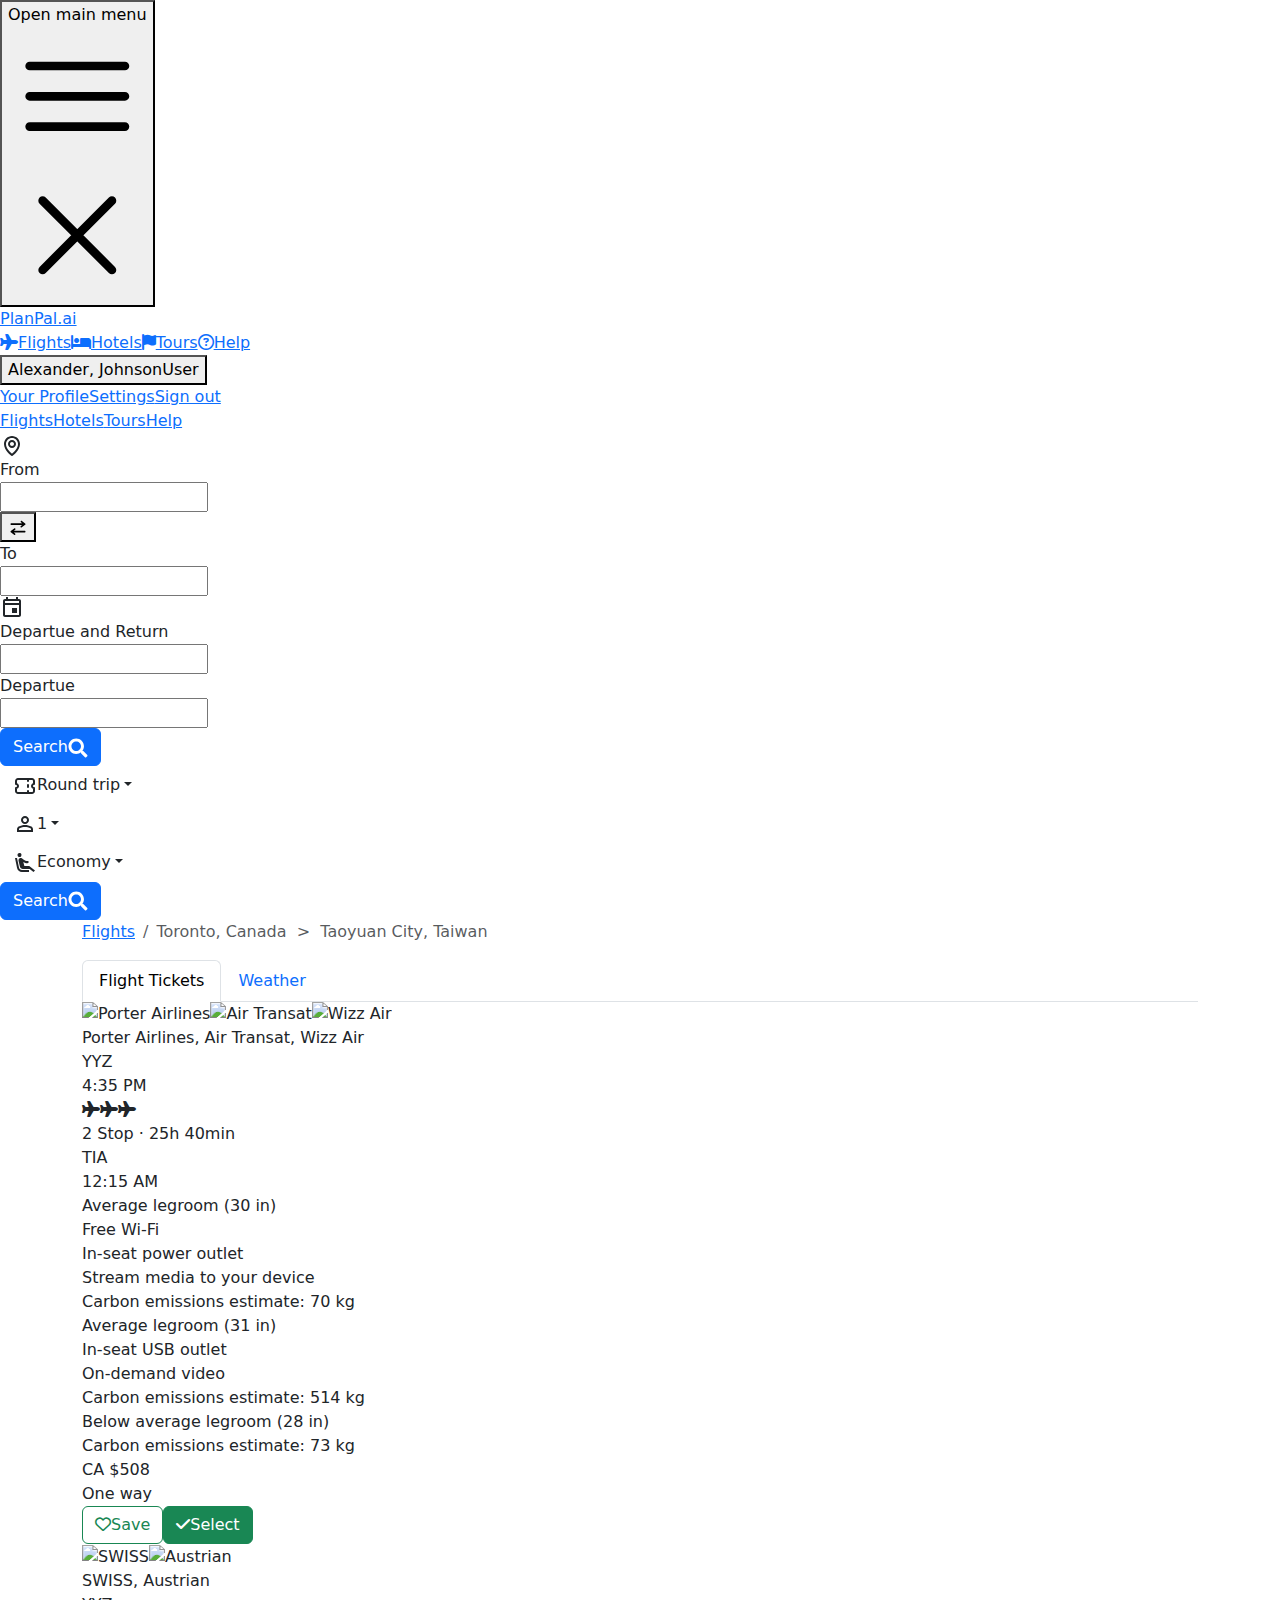
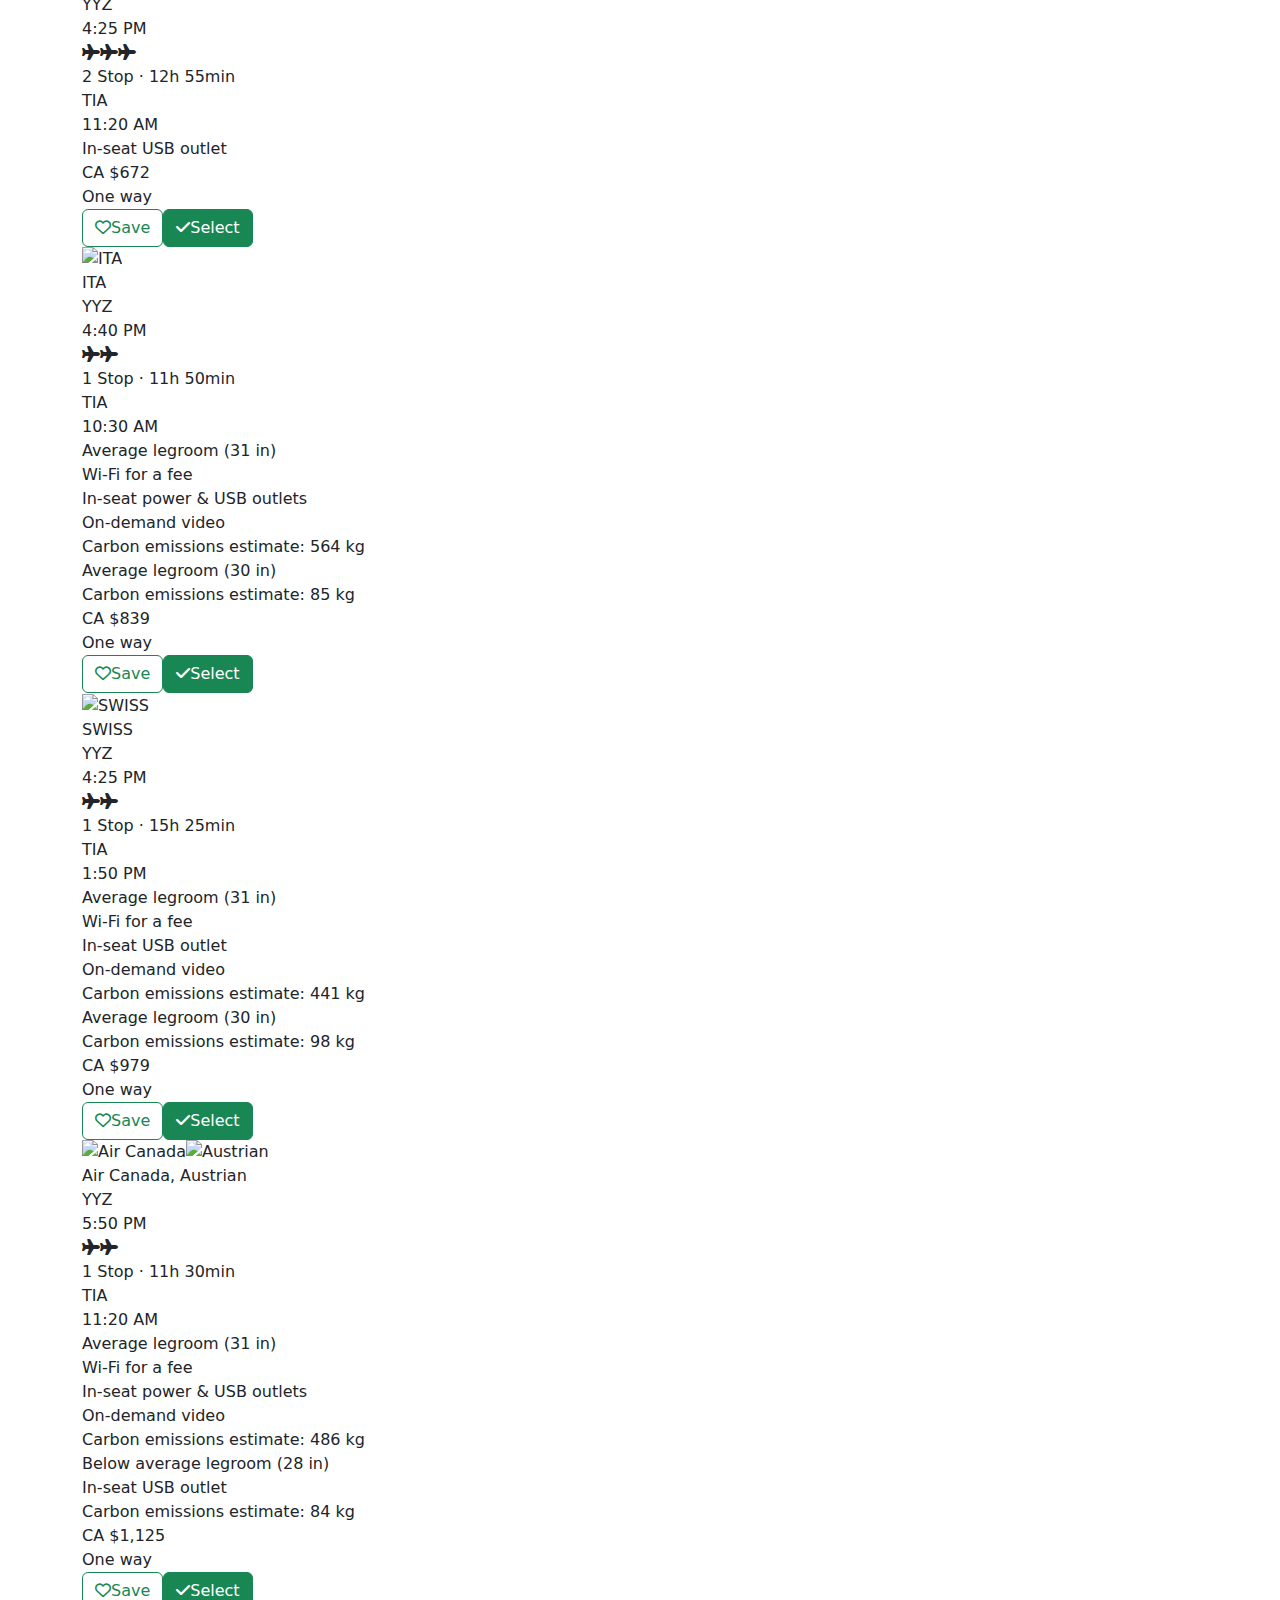
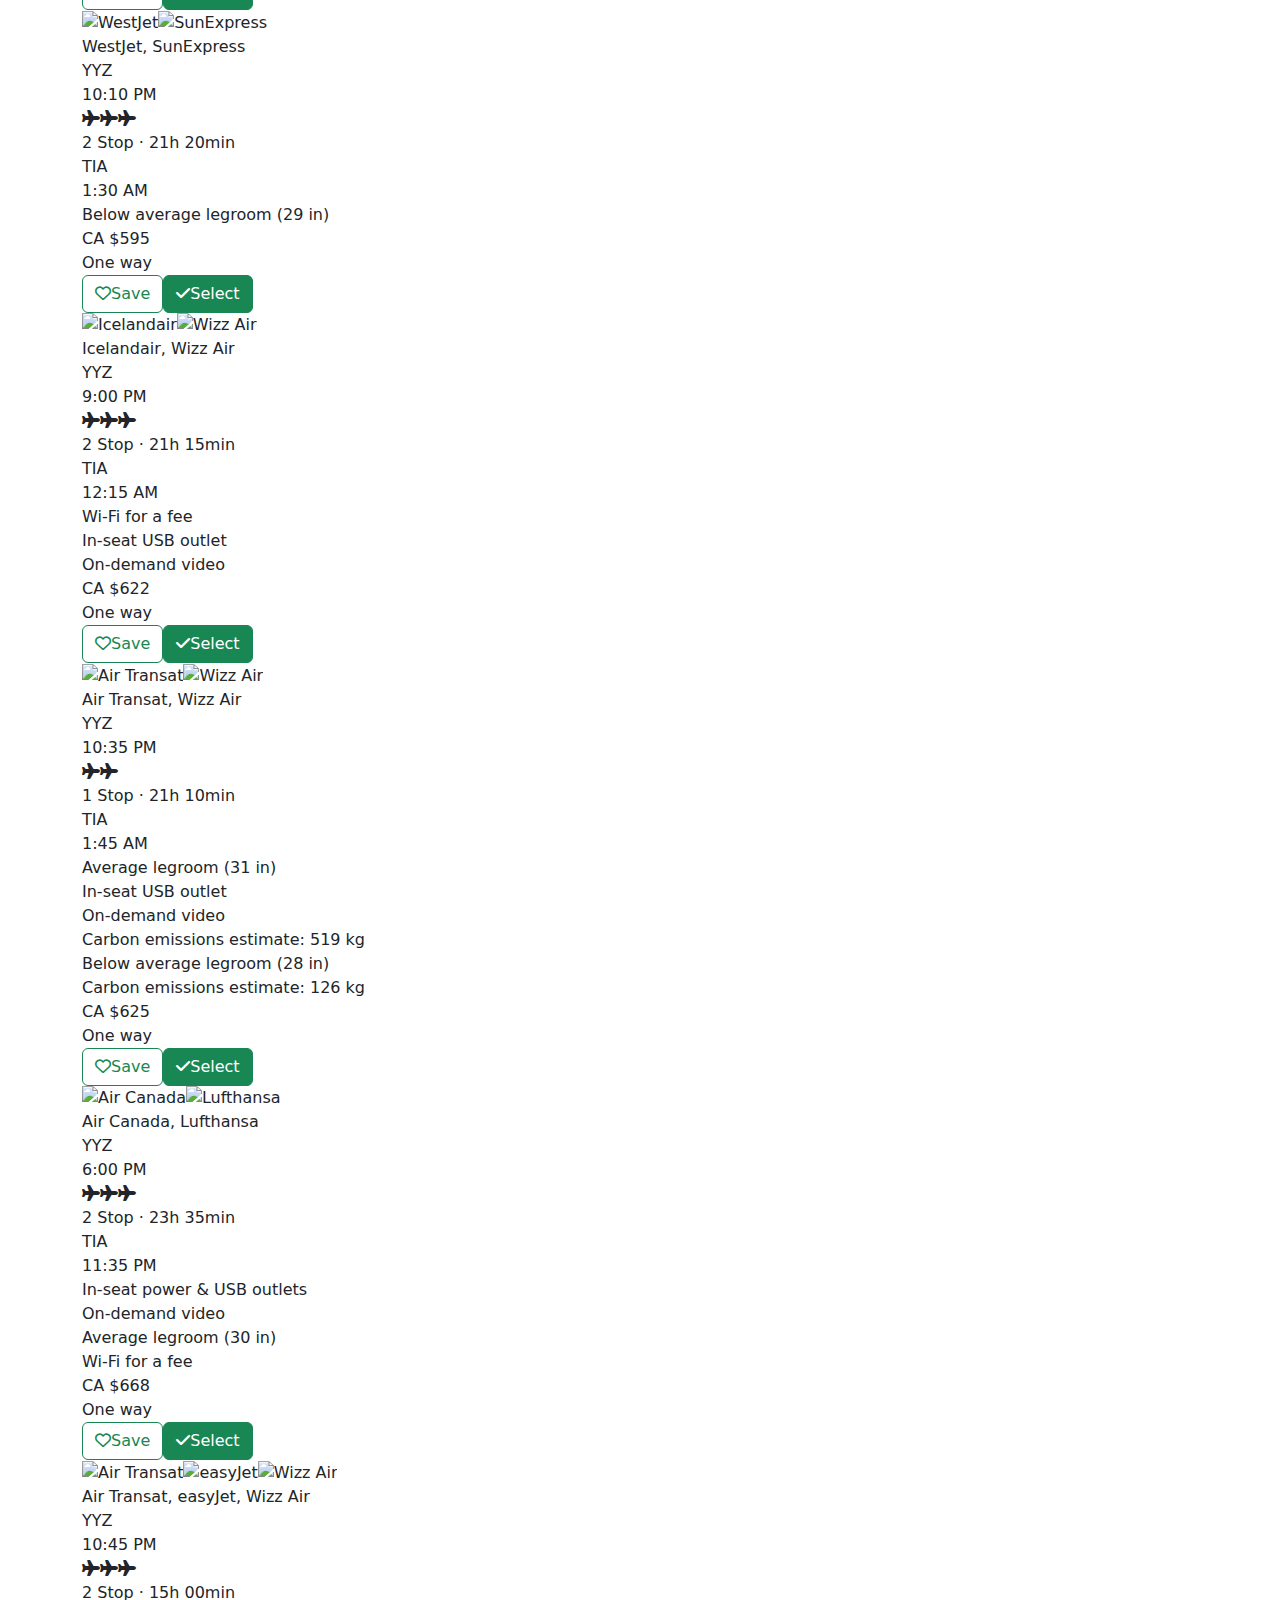
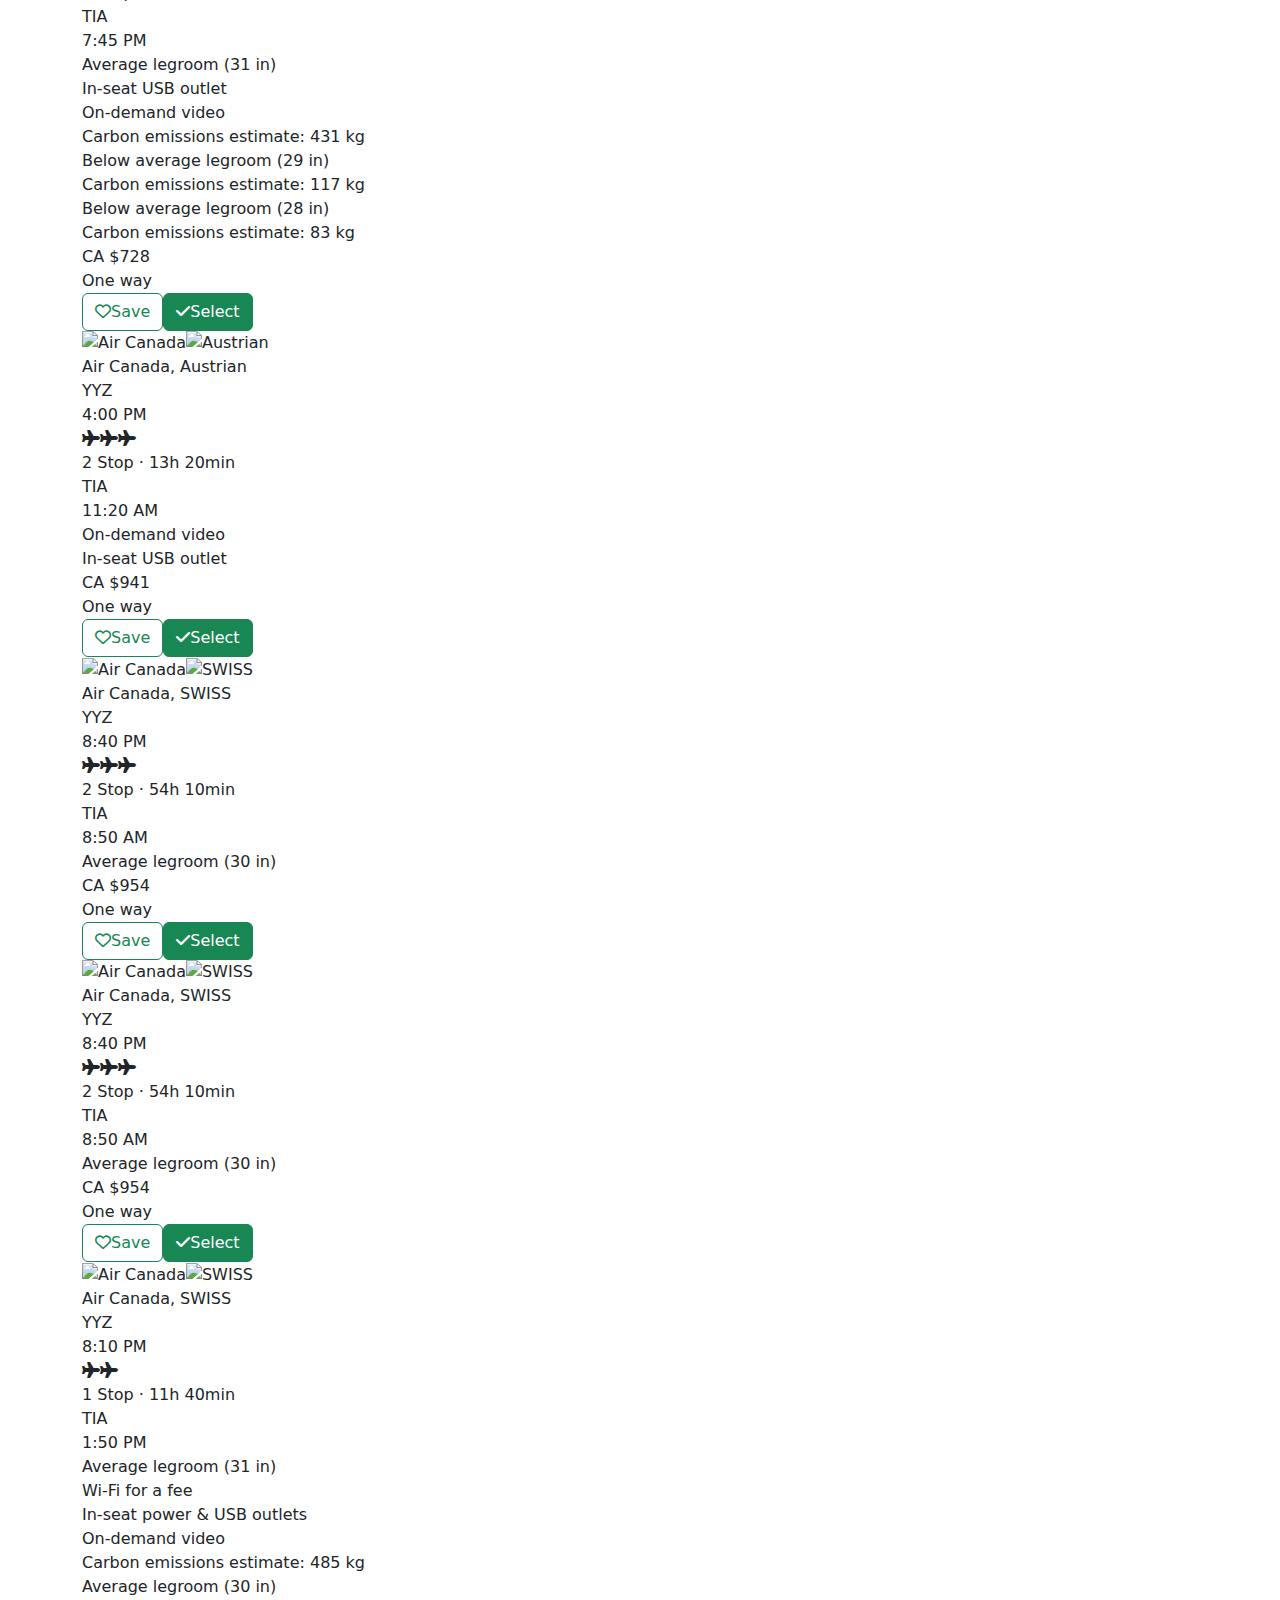
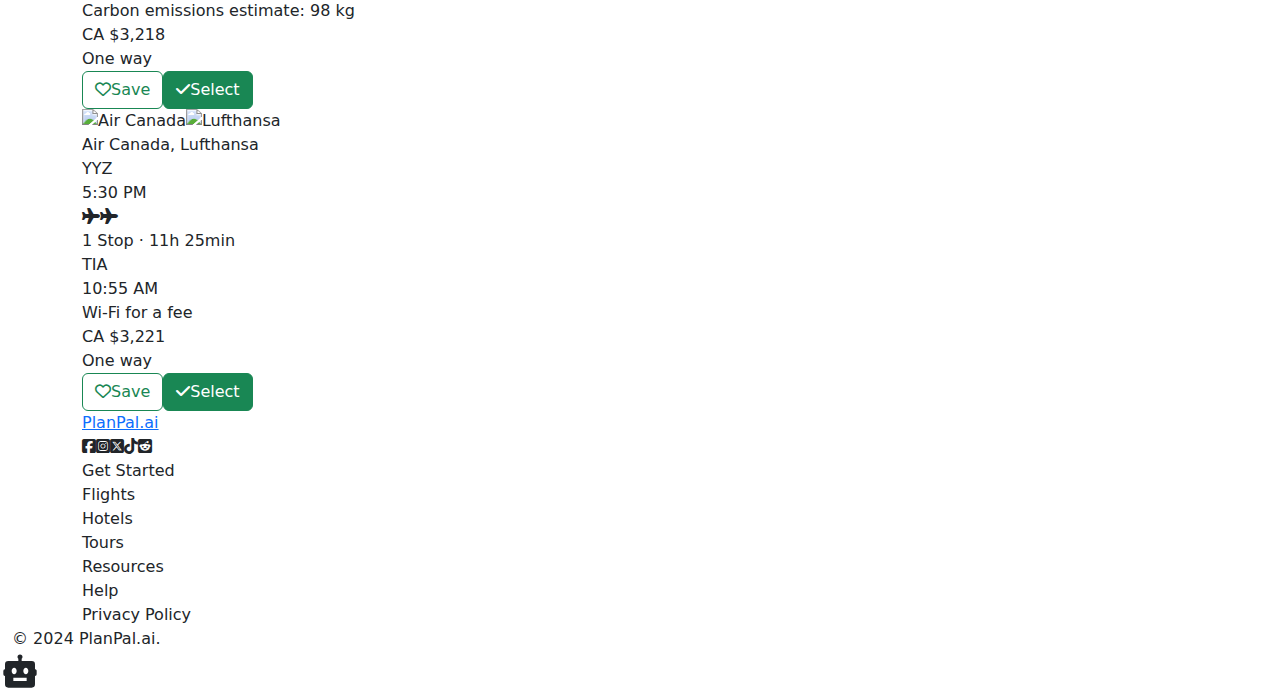
==== commit 3e4d3b5c: "update" ====
--- a/flights.html
+++ b/flights.html
@@ -1,2 +1 @@
-
-<!DOCTYPE html><html lang="en"><head><meta charSet="utf-8"/><meta name="viewport" content="width=device-width, initial-scale=1"/><title>PlanPal.ai - From Toronto, Canada to Taoyuan City, Taiwan</title><link rel="stylesheet" type="text/css" href="https://cdnjs.cloudflare.com/ajax/libs/font-awesome/6.6.0/css/all.min.css"/><link rel="stylesheet" type="text/css" href="https://cdn.jsdelivr.net/npm/bootstrap@5.3.3/dist/css/bootstrap.min.css"/><link rel="stylesheet" type="text/css" href="https://cdn.jsdelivr.net/npm/daterangepicker/daterangepicker.css"/><link rel="stylesheet" type="text/css" href="https://cdnjs.cloudflare.com/ajax/libs/selectize.js/0.15.2/css/selectize.default.min.css"/><script src="https://cdn.tailwindcss.com"></script><script>tailwind.config={prefix:"tw-",theme:{colors:{primary:"#05AA6E",secondary:"#00150D","gray-200":"#EBEBEB","gray-500":"#8B8B8B","yellow-400":"#FDD663","dark-700":"#4B4444",light:"#ffffff",transparent:"transparent"},borderWidth:{DEFAULT:"1px",0:"0",2:"2px",3:"3px",4:"4px",6:"6px",8:"8px"}}};</script><link rel="stylesheet" type="text/css" href="https://good-series.com/PlanPal.ai/stylesheets/style.css?1"/></head><body><nav id="navbar" class="tw-bg-white tw-fixed tw-w-full tw-z-50 tw-top-0"><div class="tw-w-full"><div class="tw-relative tw-flex tw-justify-between"><div class="tw-absolute tw-inset-y-0 tw-right-0 tw-flex tw-items-center sm:tw-hidden"><button type="button" class="tw-relative tw-inline-flex tw-items-center tw-justify-center tw-rounded-md tw-p-2 tw-text-gray-400 hover:tw-bg-gray-700 hover:tw-text-white focus:tw-outline-none focus:tw-ring-2 focus:tw-ring-inset focus:tw-ring-white" aria-controls="mobile-menu" aria-expanded="false"><span class="tw-absolute -tw-inset-0.5"></span><span class="tw-sr-only">Open main menu</span><svg class="tw-block tw-h-6 tw-w-6" fill="none" viewBox="0 0 24 24" stroke-width="1.5" stroke="currentColor" aria-hidden="true"><path stroke-linecap="round" stroke-linejoin="round" d="M3.75 6.75h16.5M3.75 12h16.5m-16.5 5.25h16.5"></path></svg><svg class="tw-hidden tw-h-6 tw-w-6" fill="none" viewBox="0 0 24 24" stroke-width="1.5" stroke="currentColor" aria-hidden="true"><path stroke-linecap="round" stroke-linejoin="round" d="M6 18L18 6M6 6l12 12"></path></svg></button></div><div class="tw-flex tw-flex-1 tw-items-center sm:tw-items-stretch sm:tw-justify-between"><a href="https://good-series.com/PlanPal.ai" id="navbar-brand" class="tw-flex tw-flex-shrink-0 tw-items-center"><span>PlanPal.ai</span></a><div class="tw-hidden sm:tw-block"><div class="tw-flex tw-h-full"><a href="#" class="tw-border-b-4 tw-px-6 tw-border-r tw-border-r-gray-200 tw-border-primary tw-text-primary tw-flex tw-items-center tw-font-normal tw-text-gray-300 hover:tw-border-b-primary hover:tw-text-primary tw-transition-all tw-duration-300" aria-current="page"><i class="fa-solid fa-plane tw-mr-3 tw-text-sm"></i><span>Flights</span></a><a href="#" class="tw-border-b-4 tw-px-6 tw-border-r tw-border-r-gray-200 tw-border-transparent tw-flex tw-text-gray-500 tw-items-center tw-font-normal tw-text-gray-300 hover:tw-border-b-primary hover:tw-text-primary tw-transition-all tw-duration-300"><i class="fa-solid fa-bed tw-mr-3 tw-text-sm"></i><span>Hotels</span></a><a href="#" class="tw-border-b-4 tw-px-6 tw-border-r tw-border-r-gray-200 tw-border-transparent tw-flex tw-text-gray-500 tw-items-center tw-font-normal tw-text-gray-300 hover:tw-border-b-primary hover:tw-text-primary tw-transition-all tw-duration-300"><i class="fa-solid fa-flag tw-mr-3 tw-text-sm"></i><span>Tours</span></a><a href="#" class="tw-border-b-4 tw-px-6 tw-border-r tw-border-r-gray-200 tw-border-transparent tw-flex tw-text-gray-500 tw-items-center tw-font-normal tw-text-gray-300 hover:tw-border-b-primary hover:tw-text-primary tw-transition-all tw-duration-300"><i class="fa-regular fa-circle-question tw-mr-3 tw-text-sm"></i><span>Help</span></a></div></div></div><div class="tw-hidden sm:tw-block tw-absolute tw-inset-y-0 tw-right-0 tw-flex tw-items-center sm:tw-static sm:tw-inset-auto"><div class="tw-relative tw-h-full"><button type="button" class="tw-flex tw-items-center tw-px-3 tw-h-full hover:tw-bg-primary tw-transition-all tw-duration-300" id="user-menu-button" aria-expanded="false" aria-haspopup="true"><span class="tw-hidden md:tw-flex tw-flex-col tw-text-right tw-mr-2 tw-leading-3"><span class="tw-text-base tw-font-semibold tw-leading-none">Alexander, Johnson</span><span class="tw-text-xs tw-leading-none tw-text-gray-500">User</span></span><img class="tw-h-10 tw-w-10 tw-rounded-full tw-border-primary tw-border-2 tw-overflow-hidden" src="https://images.unsplash.com/photo-1472099645785-5658abf4ff4e?ixlib=rb-1.2.1&amp;ixid=eyJhcHBfaWQiOjEyMDd9&amp;auto=format&amp;fit=facearea&amp;facepad=2&amp;w=256&amp;h=256&amp;q=80" alt=""/></button><div class="tw-hidden tw-absolute tw-right-0 tw-z-10 tw-mt-2 tw-w-48 tw-origin-top-right tw-rounded-md tw-bg-white tw-py-1 tw-shadow-lg tw-ring-1 tw-ring-black tw-ring-opacity-5 focus:tw-outline-none" role="menu" aria-orientation="vertical" aria-labelledby="user-menu-button" tabindex="-1"><a href="#" class="tw-block tw-px-4 tw-py-2 tw-text-sm tw-text-gray-700" role="menuitem" tabindex="-1" id="user-menu-item-0">Your Profile</a><a href="#" class="tw-block tw-px-4 tw-py-2 tw-text-sm tw-text-gray-700" role="menuitem" tabindex="-1" id="user-menu-item-1">Settings</a><a href="#" class="tw-block tw-px-4 tw-py-2 tw-text-sm tw-text-gray-700" role="menuitem" tabindex="-1" id="user-menu-item-2">Sign out</a></div></div></div></div></div><div class="tw-hidden" id="mobile-menu"><div class="tw-space-y-1 tw-px-2 tw-pb-3 tw-pt-2"><a href="#" class="tw-block tw-rounded-md tw-bg-gray-900 tw-px-3 tw-py-2 tw-text-base tw-font-medium tw-text-white" aria-current="page">Flights</a><a href="#" class="tw-block tw-rounded-md tw-px-3 tw-py-2 tw-text-base tw-font-medium tw-text-gray-300 hover:tw-bg-gray-700 hover:tw-text-white">Hotels</a><a href="#" class="tw-block tw-rounded-md tw-px-3 tw-py-2 tw-text-base tw-font-medium tw-text-gray-300 hover:tw-bg-gray-700 hover:tw-text-white">Tours</a><a href="#" class="tw-block tw-rounded-md tw-px-3 tw-py-2 tw-text-base tw-font-medium tw-text-gray-300 hover:tw-bg-gray-700 hover:tw-text-white">Help</a></div></div></nav><div id="map-wrapper"><div id="map"></div><div id="map-gradient"></div><form id="search" class="absolute bottom-px mx-auto" action="result"><div class="tw-gap-5 form-group place tw-flex-1 sm:tw-flex-auto tw-w-full md:tw-w-auto"><svg xmlns="http://www.w3.org/2000/svg" width="24" height="24" viewBox="0 0 24 24" fill="currentColor"><path d="M12 14C14.206 14 16 12.206 16 10C16 7.794 14.206 6 12 6C9.794 6 8 7.794 8 10C8 12.206 9.794 14 12 14ZM12 8C13.103 8 14 8.897 14 10C14 11.103 13.103 12 12 12C10.897 12 10 11.103 10 10C10 8.897 10.897 8 12 8Z"></path><path d="M11.42 21.814C11.5892 21.9349 11.792 21.9998 12 21.9998C12.208 21.9998 12.4107 21.9349 12.58 21.814C12.884 21.599 20.029 16.44 20 10C20 5.589 16.411 2 12 2C7.589 2 4 5.589 4 9.995C3.971 16.44 11.116 21.599 11.42 21.814ZM12 4C15.309 4 18 6.691 18 10.005C18.021 14.443 13.612 18.428 12 19.735C10.389 18.427 5.979 14.441 6 10C6 6.691 8.691 4 12 4Z"></path></svg><div class="tw-flex tw-gap-5 tw-flex-wrap tw-flex-col sm:tw-flex-row"><div class=""><div class="tw-text-[12px]">From</div><div class="d-inline-flex"><div class="placeholder-glow"><span class="placeholder col-12"></span></div><input id="origin" class="tw-hidden" required=""/></div></div><button type="button" id="place-swap"><svg width="20" height="21" viewBox="0 0 21 22" xmlns="http://www.w3.org/2000/svg"><path d="M3.5 8.375H14.875L13.475 9.425C13.3831 9.49394 13.3056 9.58032 13.2471 9.67919C13.1885 9.77806 13.15 9.8875 13.1338 10.0013C13.1175 10.115 13.1239 10.2308 13.1524 10.3422C13.1809 10.4535 13.2311 10.5581 13.3 10.65C13.3815 10.7587 13.4872 10.8469 13.6087 10.9076C13.7302 10.9684 13.8642 11 14 11C14.1893 11 14.3735 10.9386 14.525 10.825L18.025 8.2C18.132 8.11834 18.2188 8.01309 18.2785 7.89244C18.3382 7.77179 18.3692 7.63899 18.3692 7.50437C18.3692 7.36976 18.3382 7.23696 18.2785 7.11631C18.2188 6.99566 18.132 6.89041 18.025 6.80875L14.6475 4.18375C14.4642 4.04103 14.2317 3.97698 14.0011 4.0057C13.7705 4.03441 13.5608 4.15354 13.4181 4.33687C13.2754 4.5202 13.2114 4.75272 13.2401 4.98327C13.2688 5.21383 13.3879 5.42353 13.5712 5.56625L14.945 6.625H3.5C3.26794 6.625 3.04538 6.71719 2.88128 6.88128C2.71719 7.04537 2.625 7.26793 2.625 7.5C2.625 7.73206 2.71719 7.95462 2.88128 8.11872C3.04538 8.28281 3.26794 8.375 3.5 8.375ZM17.5 14.5H6.125L7.525 13.45C7.71065 13.3108 7.83339 13.1035 7.86621 12.8737C7.89902 12.644 7.83924 12.4106 7.7 12.225C7.56076 12.0393 7.35348 11.9166 7.12374 11.8838C6.89401 11.851 6.66065 11.9108 6.475 12.05L2.975 14.675C2.86798 14.7567 2.78125 14.8619 2.72154 14.9826C2.66184 15.1032 2.63078 15.236 2.63078 15.3706C2.63078 15.5052 2.66184 15.638 2.72154 15.7587C2.78125 15.8793 2.86798 15.9846 2.975 16.0662L6.3525 18.6912C6.50523 18.8098 6.69292 18.8744 6.88625 18.875C7.01988 18.8747 7.15166 18.8438 7.27148 18.7846C7.3913 18.7254 7.49599 18.6396 7.5775 18.5337C7.71959 18.3513 7.78371 18.1201 7.75584 17.8906C7.72796 17.661 7.61037 17.4519 7.42875 17.3087L6.055 16.25H17.5C17.7321 16.25 17.9546 16.1578 18.1187 15.9937C18.2828 15.8296 18.375 15.6071 18.375 15.375C18.375 15.1429 18.2828 14.9204 18.1187 14.7563C17.9546 14.5922 17.7321 14.5 17.5 14.5Z" fill="currentColor"></path></svg></button><div class=""><div class="tw-text-[12px]">To</div><div class="d-inline-flex"><div class="placeholder-glow"><span class="placeholder col-12"></span></div><input id="destination" class="tw-hidden" required=""/></div></div></div></div><div class="tw-gap-5 form-group datepicker tw-flex-1 sm:tw-flex-auto tw-w-full md:tw-w-auto"><svg xmlns="http://www.w3.org/2000/svg" width="24" height="24" viewBox="0 0 24 24"><path fill="currentColor" d="M12 12H17V17H12V12ZM19 3H18V1H16V3H8V1H6V3H5C3.9 3 3 3.9 3 5V19C3 20.1 3.9 21 5 21H19C20.1 21 21 20.1 21 19V5C21 3.9 20.1 3 19 3ZM19 5V7H5V5H19ZM5 19V9H19V19H5Z"></path></svg><div id="round-trip" class="tw-w-[230px] "><div class="tw-text-[12px]">Departue and Return</div><input type="text" class="tw-w-full tw-font-medium tw-cursor-pointer" id="departureandretrun" name="departureandretrun"/></div><div id="oneway-trip" class="tw-w-[230px] tw-hidden"><div class="tw-text-[12px]">Departue</div><input type="text" class="tw-w-full tw-font-medium tw-cursor-pointer" id="departure" name="departure"/></div></div><button type="submit" class="btn btn-primary tw-rounded-[10px] tw-px-6 tw-items-center tw-hidden lg:tw-flex"><span class="tw-text-xl tw-font-light tw-mr-3">Search</span><svg width="20" height="20" viewBox="0 0 21 20" fill="none" xmlns="http://www.w3.org/2000/svg"><path fill="currentColor" d="M20.228 17.2913L16.3332 13.3971C16.1574 13.2214 15.9191 13.1237 15.6691 13.1237H15.0323C16.1105 11.7449 16.7512 10.0107 16.7512 8.12421C16.7512 3.63636 13.1142 0 8.62559 0C4.13698 0 0.5 3.63636 0.5 8.12421C0.5 12.612 4.13698 16.2484 8.62559 16.2484C10.5125 16.2484 12.247 15.6079 13.626 14.5298V15.1665C13.626 15.4165 13.7236 15.6547 13.8994 15.8305L17.7942 19.7246C18.1614 20.0918 18.7552 20.0918 19.1185 19.7246L20.2241 18.6193C20.5913 18.2521 20.5913 17.6584 20.228 17.2913ZM8.62559 13.1237C5.86367 13.1237 3.62523 10.8896 3.62523 8.12421C3.62523 5.36276 5.85977 3.12469 8.62559 3.12469C11.3875 3.12469 13.626 5.35885 13.626 8.12421C13.626 10.8857 11.3914 13.1237 8.62559 13.1237Z"></path></svg></button><div class="tw-flex tw-flex-wrap tw-basis-full"><div class="dropdown-center"><button class="btn btn-white dropdown-toggle tw-flex tw-items-center tw-gap-3" type="button" data-bs-toggle="dropdown" aria-expanded="false"><svg xmlns="http://www.w3.org/2000/svg" width="24" height="24" viewBox="0 0 24 24" fill="none"><path stroke="currentColor" d="M15 5V7M15 11V13M15 17V19M5 5H19C19.5304 5 20.0391 5.21071 20.4142 5.58579C20.7893 5.96086 21 6.46957 21 7V10C20.4696 10 19.9609 10.2107 19.5858 10.5858C19.2107 10.9609 19 11.4696 19 12C19 12.5304 19.2107 13.0391 19.5858 13.4142C19.9609 13.7893 20.4696 14 21 14V17C21 17.5304 20.7893 18.0391 20.4142 18.4142C20.0391 18.7893 19.5304 19 19 19H5C4.46957 19 3.96086 18.7893 3.58579 18.4142C3.21071 18.0391 3 17.5304 3 17V14C3.53043 14 4.03914 13.7893 4.41421 13.4142C4.78929 13.0391 5 12.5304 5 12C5 11.4696 4.78929 10.9609 4.41421 10.5858C4.03914 10.2107 3.53043 10 3 10V7C3 6.46957 3.21071 5.96086 3.58579 5.58579C3.96086 5.21071 4.46957 5 5 5Z" stroke-width="2" stroke-linecap="round" stroke-linejoin="round"></path></svg><span id="tripType">Round trip</span></button><ul class="dropdown-menu"><li><button type="button" class="dropdown-trip-type dropdown-item tw-text-sm">Round trip</button></li><li><button type="button" class="dropdown-trip-type dropdown-item tw-text-sm">One way</button></li></ul></div><div class="dropdown-center"><button class="btn btn-white dropdown-toggle tw-flex tw-items-center tw-gap-3" type="button" data-bs-toggle="dropdown" data-bs-auto-close="true" aria-expanded="false"><svg xmlns="http://www.w3.org/2000/svg" width="24" height="24" viewBox="0 0 24 24" fill="none"><path fill="currentColor" d="M12 12C10.9 12 9.95833 11.6083 9.175 10.825C8.39167 10.0417 8 9.1 8 8C8 6.9 8.39167 5.95833 9.175 5.175C9.95833 4.39167 10.9 4 12 4C13.1 4 14.0417 4.39167 14.825 5.175C15.6083 5.95833 16 6.9 16 8C16 9.1 15.6083 10.0417 14.825 10.825C14.0417 11.6083 13.1 12 12 12ZM4 20V17.2C4 16.6333 4.146 16.1127 4.438 15.638C4.73 15.1633 5.11733 14.8007 5.6 14.55C6.63333 14.0333 7.68333 13.646 8.75 13.388C9.81667 13.13 10.9 13.0007 12 13C13.1 12.9993 14.1833 13.1287 15.25 13.388C16.3167 13.6473 17.3667 14.0347 18.4 14.55C18.8833 14.8 19.271 15.1627 19.563 15.638C19.855 16.1133 20.0007 16.634 20 17.2V20H4ZM6 18H18V17.2C18 17.0167 17.9543 16.85 17.863 16.7C17.7717 16.55 17.6507 16.4333 17.5 16.35C16.6 15.9 15.6917 15.5627 14.775 15.338C13.8583 15.1133 12.9333 15.0007 12 15C11.0667 14.9993 10.1417 15.112 9.225 15.338C8.30833 15.564 7.4 15.9013 6.5 16.35C6.35 16.4333 6.229 16.55 6.137 16.7C6.045 16.85 5.99933 17.0167 6 17.2V18ZM12 10C12.55 10 13.021 9.80433 13.413 9.413C13.805 9.02167 14.0007 8.55067 14 8C13.9993 7.44933 13.8037 6.97867 13.413 6.588C13.0223 6.19733 12.5513 6.00133 12 6C11.4487 5.99867 10.978 6.19467 10.588 6.588C10.198 6.98133 10.002 7.452 10 8C9.998 8.548 10.194 9.019 10.588 9.413C10.982 9.807 11.4527 10.0027 12 10Z"></path></svg><span id="passenger">1</span></button><div class="dropdown-menu passengers"><div class="tw-flex tw-justify-between tw-py-[10px] tw-px-[15px] tw-items-center"><div class="tw-text-sm">Adults</div><div class="tw-flex tw-ml-5"><button type="button" class="tw-text-xs btn btn-secondary tw-w-[32px] tw-h-[32px] tw-p-0 passenger-decrease adults"><i class="fa-solid fa-minus"></i></button><input type="number" name="adults" min="0" class="tw-w-[50px] tw-text-center tw-text-md" autoComplete="off" value="1"/><button type="button" class="tw-text-xs btn btn-secondary tw-w-[32px] tw-h-[32px] tw-p-0 passenger-increase adults"><i class="fa-solid fa-plus"></i></button></div></div><div class="tw-flex tw-justify-between tw-py-[10px] tw-px-[15px] tw-items-center"><div class="tw-text-sm">Childrens</div><div class="tw-flex tw-ml-5"><button type="button" class="tw-text-xs btn btn-secondary tw-w-[32px] tw-h-[32px] tw-p-0 passenger-decrease childrens" disabled=""><i class="fa-solid fa-minus"></i></button><input type="number" name="childrens" min="0" class="tw-w-[50px] tw-text-center tw-text-md" autoComplete="off" value="0"/><button type="button" class="tw-text-xs btn btn-secondary tw-w-[32px] tw-h-[32px] tw-p-0 passenger-increase childrens"><i class="fa-solid fa-plus"></i></button></div></div><hr class="dropdown-divider"/><div class="tw-flex tw-justify-between tw-py-[10px] tw-px-[15px] tw-items-center"><button id="cancel" type="button" class="btn btn-outline-secondary btn-sm">Cancel</button><button id="apply" type="button" class="btn btn-primary btn-sm">Apply</button></div></div></div><div class="dropdown-center"><button class="btn btn-white dropdown-toggle tw-flex tw-items-center tw-gap-3" type="button" data-bs-toggle="dropdown" aria-expanded="false"><svg xmlns="http://www.w3.org/2000/svg" width="24" height="24" viewBox="0 0 24 24" fill="none"><path fill="currentColor" d="M5.35 5.63999C4.45 4.99999 4.23 3.75999 4.86 2.84999C5.5 1.94999 6.74 1.72999 7.65 2.35999C8.55 2.99999 8.77 4.23999 8.14 5.14999C7.5 6.04999 6.26 6.26999 5.35 5.63999ZM16 19H8.93C7.45 19 6.19 17.92 5.97 16.46L4 6.99999H2L4 16.76C4.17955 17.941 4.77684 19.0185 5.68334 19.7965C6.58984 20.5746 7.74539 21.0016 8.94 21H16M16.23 15H11.35L10.32 10.9C11.9 11.79 13.6 12.44 15.47 12.12V9.99999C13.84 10.3 12.03 9.71999 10.78 8.73999L9.14 7.46999C8.91 7.28999 8.65 7.16999 8.38 7.08999C8.05887 6.99489 7.72026 6.97437 7.39 7.02999H7.37C6.78138 7.13502 6.25797 7.46805 5.91346 7.95674C5.56894 8.44542 5.43115 9.0503 5.53 9.63999L6.88 15.56C7.00866 16.2475 7.3743 16.8682 7.9133 17.314C8.45229 17.7598 9.13053 18.0026 9.83 18H16.68L20.5 21L22 19.5"></path></svg><span id="cabin">Economy</span></button><ul class="dropdown-menu"><li><button type="button" class="dropdown-cabin dropdown-item tw-text-sm">Economy</button></li><li><button type="button" class="dropdown-cabin dropdown-item tw-text-sm">Premium economy</button></li><li><button type="button" class="dropdown-cabin dropdown-item tw-text-sm">Business Class</button></li><li><button type="button" class="dropdown-cabin dropdown-item tw-text-sm">First Class</button></li></ul></div></div><button type="submit" class="btn btn-primary tw-rounded-[10px] tw-px-6 tw-items-center tw-flex lg:tw-hidden"><span class="tw-text-xl tw-font-light tw-mr-3">Search</span><svg width="20" height="20" viewBox="0 0 21 20" xmlns="http://www.w3.org/2000/svg"><path fill="currentColor" d="M20.228 17.2913L16.3332 13.3971C16.1574 13.2214 15.9191 13.1237 15.6691 13.1237H15.0323C16.1105 11.7449 16.7512 10.0107 16.7512 8.12421C16.7512 3.63636 13.1142 0 8.62559 0C4.13698 0 0.5 3.63636 0.5 8.12421C0.5 12.612 4.13698 16.2484 8.62559 16.2484C10.5125 16.2484 12.247 15.6079 13.626 14.5298V15.1665C13.626 15.4165 13.7236 15.6547 13.8994 15.8305L17.7942 19.7246C18.1614 20.0918 18.7552 20.0918 19.1185 19.7246L20.2241 18.6193C20.5913 18.2521 20.5913 17.6584 20.228 17.2913ZM8.62559 13.1237C5.86367 13.1237 3.62523 10.8896 3.62523 8.12421C3.62523 5.36276 5.85977 3.12469 8.62559 3.12469C11.3875 3.12469 13.626 5.35885 13.626 8.12421C13.626 10.8857 11.3914 13.1237 8.62559 13.1237Z"></path></svg></button><input type="hidden" name="depart"/><input type="hidden" name="return"/><input type="hidden" name="origin"/><input type="hidden" name="destination"/><input type="hidden" name="cabin" value="Economy"/><input type="hidden" name="tripType" value="Round trip"/><input type="hidden" name="adult" value="1"/><input type="hidden" name="children" value="0"/></form></div><main class="tw-w-full"><div class="container tw-mt-[40px]"><nav aria-label="breadcrumb"><ol class="breadcrumb"><li class="breadcrumb-item"><a href="/">Flights</a></li><li class="breadcrumb-item active inline-flex" aria-current="page">Toronto, Canada  &gt;  Taoyuan City, Taiwan</li></ol></nav></div><div class="container tw-mt-[40px]"><nav><div class="nav nav-tabs" id="nav-tab" role="tablist"><button class="nav-link active" id="nav-tickets-tab" data-bs-toggle="tab" data-bs-target="#nav-tickets" type="button" role="tab" aria-controls="nav-tickets" aria-selected="true">Flight Tickets</button><button class="nav-link" id="nav-weather-tab" data-bs-toggle="tab" data-bs-target="#nav-weather" type="button" role="tab" aria-controls="nav-weather" aria-selected="false">Weather</button></div></nav></div><div class="container"><div class="tab-content tw-mb-[88px]" id="nav-tabContent"><div class="tab-pane fade show active" id="nav-tickets" role="tabpanel" aria-labelledby="nav-tickets-tab" tabindex="0"><div class="tw-mt-[25px] result-list"><div class="tw-flex tw-w-full tw-gap-4 lg:tw-gap-6 xl:tw-gap-8 tw-justify-between"><div class="tw-flex tw-flex-col tw-self-center xl:tw-min-w-40 xl:tw-max-w-40 tw-flex-1 xl:tw-flex-[2]"><div class="tw-flex tw--space-x-2 tw-mb-2"><img alt="United" aria-label="United" class="tw-p-1 tw-border tw-border-gray-200 tw-bg-light tw-inline-block tw-object-contain tw-overflow-hidden tw-h-8 tw-w-8 xl:tw-h-10 xl:tw-w-10 tw-rounded-full tw-ring-2 tw-ring-light" src="https://www.gstatic.com/flights/airline_logos/70px/UA.png"/></div><span class="tw-text-xs tw-font-medium">United</span></div><div class="route tw-flex tw-items-center tw-gap-5 tw-flex-[4]"><div class="tw-flex tw-flex-col tw-text-right tw-min-w-[88px]"><div class="tw-text-lg">YYZ</div><div class="tw-text-lg tw-font-medium">3:55 PM</div></div><div class="tw-flex tw-flex-col tw-flex-[4]"><div class="airplan tw-relative tw-flex tw-justify-around"><i class="fa-solid fa-plane tw-text-sm tw-text-primary tw-z-10"></i><i class="fa-solid fa-plane tw-text-sm tw-text-primary tw-z-10"></i><i class="fa-solid fa-plane tw-text-sm tw-text-primary tw-z-10"></i></div><div class="duration tw-text-[11px] tw-text-gray-500 tw-text-center tw-mt-[8px]">2 Stop · 24h 10min</div></div><div class="tw-flex tw-flex-col tw-text-left tw-min-w-[88px]"><div class="tw-text-lg">TPE</div><div class="tw-text-lg tw-font-medium">4:05 AM</div></div></div><div class="extensions tw-hidden lg:tw-flex tw-flex-col tw-self-center tw-font-light tw-flex-[2]"><div class="tw-text-sm">Average legroom (30 in)</div><div class="tw-text-sm">Wi-Fi for a fee</div><div class="tw-text-sm">In-seat power outlet</div><div class="tw-text-sm">Stream media to your device</div></div><div class="price tw-flex tw-flex-col tw-self-center tw-flex-1"><div class="tw-text-lg tw-text-primary tw-font-semibold">CA $1,825</div><div class="tw-text-xs tw-text-secondary">Round trip</div></div><div class="actions tw-flex tw-flex-col tw-gap-2 tw-self-center tw-max-w-[128px] tw-min-w-[128px]"><button type="button" class="btn btn-outline-success tw-w-full tw-text-[15px]"><i class="fa-regular fa-heart tw-mr-2"></i><span>Save</span></button><button type="button" class="btn btn-success tw-w-full tw-text-[15px]"><i class="fa-solid fa-check tw-mr-2"></i><span>Select</span></button></div></div><div class="tw-flex tw-w-full tw-gap-4 lg:tw-gap-6 xl:tw-gap-8 tw-justify-between"><div class="tw-flex tw-flex-col tw-self-center xl:tw-min-w-40 xl:tw-max-w-40 tw-flex-1 xl:tw-flex-[2]"><div class="tw-flex tw--space-x-2 tw-mb-2"><img alt="EVA Air" aria-label="EVA Air" class="tw-p-1 tw-border tw-border-gray-200 tw-bg-light tw-inline-block tw-object-contain tw-overflow-hidden tw-h-8 tw-w-8 xl:tw-h-10 xl:tw-w-10 tw-rounded-full tw-ring-2 tw-ring-light" src="https://www.gstatic.com/flights/airline_logos/70px/BR.png"/></div><span class="tw-text-xs tw-font-medium">EVA Air</span></div><div class="route tw-flex tw-items-center tw-gap-5 tw-flex-[4]"><div class="tw-flex tw-flex-col tw-text-right tw-min-w-[88px]"><div class="tw-text-lg">YYZ</div><div class="tw-text-lg tw-font-medium">1:45 AM</div></div><div class="tw-flex tw-flex-col tw-flex-[4]"><div class="airplan tw-relative tw-flex tw-justify-around"><i class="fa-solid fa-plane tw-text-sm tw-text-primary tw-z-10"></i></div><div class="duration tw-text-[11px] tw-text-gray-500 tw-text-center tw-mt-[8px]">Nonstop · 15h 15min</div></div><div class="tw-flex tw-flex-col tw-text-left tw-min-w-[88px]"><div class="tw-text-lg">TPE</div><div class="tw-text-lg tw-font-medium">5:00 AM</div></div></div><div class="extensions tw-hidden lg:tw-flex tw-flex-col tw-self-center tw-font-light tw-flex-[2]"><div class="tw-text-sm">Above average legroom (32 in)</div><div class="tw-text-sm">Wi-Fi for a fee</div><div class="tw-text-sm">In-seat power &amp; USB outlets</div><div class="tw-text-sm">On-demand video</div><div class="tw-text-sm">Carbon emissions estimate: 1099 kg</div></div><div class="price tw-flex tw-flex-col tw-self-center tw-flex-1"><div class="tw-text-lg tw-text-primary tw-font-semibold">CA $2,189</div><div class="tw-text-xs tw-text-secondary">Round trip</div></div><div class="actions tw-flex tw-flex-col tw-gap-2 tw-self-center tw-max-w-[128px] tw-min-w-[128px]"><button type="button" class="btn btn-outline-success tw-w-full tw-text-[15px]"><i class="fa-regular fa-heart tw-mr-2"></i><span>Save</span></button><button type="button" class="btn btn-success tw-w-full tw-text-[15px]"><i class="fa-solid fa-check tw-mr-2"></i><span>Select</span></button></div></div><div class="tw-flex tw-w-full tw-gap-4 lg:tw-gap-6 xl:tw-gap-8 tw-justify-between"><div class="tw-flex tw-flex-col tw-self-center xl:tw-min-w-40 xl:tw-max-w-40 tw-flex-1 xl:tw-flex-[2]"><div class="tw-flex tw--space-x-2 tw-mb-2"><img alt="Air Canada" aria-label="Air Canada" class="tw-p-1 tw-border tw-border-gray-200 tw-bg-light tw-inline-block tw-object-contain tw-overflow-hidden tw-h-8 tw-w-8 xl:tw-h-10 xl:tw-w-10 tw-rounded-full tw-ring-2 tw-ring-light" src="https://www.gstatic.com/flights/airline_logos/70px/AC.png"/><img alt="EVA Air" aria-label="EVA Air" class="tw-p-1 tw-border tw-border-gray-200 tw-bg-light tw-inline-block tw-object-contain tw-overflow-hidden tw-h-8 tw-w-8 xl:tw-h-10 xl:tw-w-10 tw-rounded-full tw-ring-2 tw-ring-light" src="https://www.gstatic.com/flights/airline_logos/70px/BR.png"/></div><span class="tw-text-xs tw-font-medium">Air Canada, EVA Air</span></div><div class="route tw-flex tw-items-center tw-gap-5 tw-flex-[4]"><div class="tw-flex tw-flex-col tw-text-right tw-min-w-[88px]"><div class="tw-text-lg">YYZ</div><div class="tw-text-lg tw-font-medium">8:05 PM</div></div><div class="tw-flex tw-flex-col tw-flex-[4]"><div class="airplan tw-relative tw-flex tw-justify-around"><i class="fa-solid fa-plane tw-text-sm tw-text-primary tw-z-10"></i><i class="fa-solid fa-plane tw-text-sm tw-text-primary tw-z-10"></i></div><div class="duration tw-text-[11px] tw-text-gray-500 tw-text-center tw-mt-[8px]">1 Stop · 21h 05min</div></div><div class="tw-flex tw-flex-col tw-text-left tw-min-w-[88px]"><div class="tw-text-lg">TPE</div><div class="tw-text-lg tw-font-medium">5:10 AM</div></div></div><div class="extensions tw-hidden lg:tw-flex tw-flex-col tw-self-center tw-font-light tw-flex-[2]"><div class="tw-text-sm">In-seat power &amp; USB outlets</div><div class="tw-text-sm">On-demand video</div></div><div class="price tw-flex tw-flex-col tw-self-center tw-flex-1"><div class="tw-text-lg tw-text-primary tw-font-semibold">CA $2,360</div><div class="tw-text-xs tw-text-secondary">Round trip</div></div><div class="actions tw-flex tw-flex-col tw-gap-2 tw-self-center tw-max-w-[128px] tw-min-w-[128px]"><button type="button" class="btn btn-outline-success tw-w-full tw-text-[15px]"><i class="fa-regular fa-heart tw-mr-2"></i><span>Save</span></button><button type="button" class="btn btn-success tw-w-full tw-text-[15px]"><i class="fa-solid fa-check tw-mr-2"></i><span>Select</span></button></div></div><div class="tw-flex tw-w-full tw-gap-4 lg:tw-gap-6 xl:tw-gap-8 tw-justify-between"><div class="tw-flex tw-flex-col tw-self-center xl:tw-min-w-40 xl:tw-max-w-40 tw-flex-1 xl:tw-flex-[2]"><div class="tw-flex tw--space-x-2 tw-mb-2"><img alt="Philippine Airlines" aria-label="Philippine Airlines" class="tw-p-1 tw-border tw-border-gray-200 tw-bg-light tw-inline-block tw-object-contain tw-overflow-hidden tw-h-8 tw-w-8 xl:tw-h-10 xl:tw-w-10 tw-rounded-full tw-ring-2 tw-ring-light" src="https://www.gstatic.com/flights/airline_logos/70px/PR.png"/></div><span class="tw-text-xs tw-font-medium">Philippine Airlines</span></div><div class="route tw-flex tw-items-center tw-gap-5 tw-flex-[4]"><div class="tw-flex tw-flex-col tw-text-right tw-min-w-[88px]"><div class="tw-text-lg">YYZ</div><div class="tw-text-lg tw-font-medium">11:30 PM</div></div><div class="tw-flex tw-flex-col tw-flex-[4]"><div class="airplan tw-relative tw-flex tw-justify-around"><i class="fa-solid fa-plane tw-text-sm tw-text-primary tw-z-10"></i><i class="fa-solid fa-plane tw-text-sm tw-text-primary tw-z-10"></i></div><div class="duration tw-text-[11px] tw-text-gray-500 tw-text-center tw-mt-[8px]">1 Stop · 21h 15min</div></div><div class="tw-flex tw-flex-col tw-text-left tw-min-w-[88px]"><div class="tw-text-lg">TPE</div><div class="tw-text-lg tw-font-medium">8:45 AM</div></div></div><div class="extensions tw-hidden lg:tw-flex tw-flex-col tw-self-center tw-font-light tw-flex-[2]"><div class="tw-text-sm">Above average legroom (33 in)</div><div class="tw-text-sm">Wi-Fi for a fee</div><div class="tw-text-sm">In-seat USB outlet</div><div class="tw-text-sm">On-demand video</div><div class="tw-text-sm">Carbon emissions estimate: 1033 kg</div><div class="tw-text-sm">Average legroom (30 in)</div><div class="tw-text-sm">Stream media to your device</div><div class="tw-text-sm">Carbon emissions estimate: 121 kg</div></div><div class="price tw-flex tw-flex-col tw-self-center tw-flex-1"><div class="tw-text-lg tw-text-primary tw-font-semibold">CA $2,361</div><div class="tw-text-xs tw-text-secondary">Round trip</div></div><div class="actions tw-flex tw-flex-col tw-gap-2 tw-self-center tw-max-w-[128px] tw-min-w-[128px]"><button type="button" class="btn btn-outline-success tw-w-full tw-text-[15px]"><i class="fa-regular fa-heart tw-mr-2"></i><span>Save</span></button><button type="button" class="btn btn-success tw-w-full tw-text-[15px]"><i class="fa-solid fa-check tw-mr-2"></i><span>Select</span></button></div></div><div class="tw-flex tw-w-full tw-gap-4 lg:tw-gap-6 xl:tw-gap-8 tw-justify-between"><div class="tw-flex tw-flex-col tw-self-center xl:tw-min-w-40 xl:tw-max-w-40 tw-flex-1 xl:tw-flex-[2]"><div class="tw-flex tw--space-x-2 tw-mb-2"><img alt="Cathay Pacific" aria-label="Cathay Pacific" class="tw-p-1 tw-border tw-border-gray-200 tw-bg-light tw-inline-block tw-object-contain tw-overflow-hidden tw-h-8 tw-w-8 xl:tw-h-10 xl:tw-w-10 tw-rounded-full tw-ring-2 tw-ring-light" src="https://www.gstatic.com/flights/airline_logos/70px/CX.png"/></div><span class="tw-text-xs tw-font-medium">Cathay Pacific</span></div><div class="route tw-flex tw-items-center tw-gap-5 tw-flex-[4]"><div class="tw-flex tw-flex-col tw-text-right tw-min-w-[88px]"><div class="tw-text-lg">YYZ</div><div class="tw-text-lg tw-font-medium">3:35 PM</div></div><div class="tw-flex tw-flex-col tw-flex-[4]"><div class="airplan tw-relative tw-flex tw-justify-around"><i class="fa-solid fa-plane tw-text-sm tw-text-primary tw-z-10"></i><i class="fa-solid fa-plane tw-text-sm tw-text-primary tw-z-10"></i></div><div class="duration tw-text-[11px] tw-text-gray-500 tw-text-center tw-mt-[8px]">1 Stop · 21h 05min</div></div><div class="tw-flex tw-flex-col tw-text-left tw-min-w-[88px]"><div class="tw-text-lg">TPE</div><div class="tw-text-lg tw-font-medium">12:40 AM</div></div></div><div class="extensions tw-hidden lg:tw-flex tw-flex-col tw-self-center tw-font-light tw-flex-[2]"><div class="tw-text-sm">Above average legroom (32 in)</div><div class="tw-text-sm">On-demand video</div></div><div class="price tw-flex tw-flex-col tw-self-center tw-flex-1"><div class="tw-text-lg tw-text-primary tw-font-semibold">CA $2,370</div><div class="tw-text-xs tw-text-secondary">Round trip</div></div><div class="actions tw-flex tw-flex-col tw-gap-2 tw-self-center tw-max-w-[128px] tw-min-w-[128px]"><button type="button" class="btn btn-outline-success tw-w-full tw-text-[15px]"><i class="fa-regular fa-heart tw-mr-2"></i><span>Save</span></button><button type="button" class="btn btn-success tw-w-full tw-text-[15px]"><i class="fa-solid fa-check tw-mr-2"></i><span>Select</span></button></div></div><div class="tw-flex tw-w-full tw-gap-4 lg:tw-gap-6 xl:tw-gap-8 tw-justify-between"><div class="tw-flex tw-flex-col tw-self-center xl:tw-min-w-40 xl:tw-max-w-40 tw-flex-1 xl:tw-flex-[2]"><div class="tw-flex tw--space-x-2 tw-mb-2"><img alt="United" aria-label="United" class="tw-p-1 tw-border tw-border-gray-200 tw-bg-light tw-inline-block tw-object-contain tw-overflow-hidden tw-h-8 tw-w-8 xl:tw-h-10 xl:tw-w-10 tw-rounded-full tw-ring-2 tw-ring-light" src="https://www.gstatic.com/flights/airline_logos/70px/UA.png"/></div><span class="tw-text-xs tw-font-medium">United</span></div><div class="route tw-flex tw-items-center tw-gap-5 tw-flex-[4]"><div class="tw-flex tw-flex-col tw-text-right tw-min-w-[88px]"><div class="tw-text-lg">YYZ</div><div class="tw-text-lg tw-font-medium">5:30 PM</div></div><div class="tw-flex tw-flex-col tw-flex-[4]"><div class="airplan tw-relative tw-flex tw-justify-around"><i class="fa-solid fa-plane tw-text-sm tw-text-primary tw-z-10"></i><i class="fa-solid fa-plane tw-text-sm tw-text-primary tw-z-10"></i><i class="fa-solid fa-plane tw-text-sm tw-text-primary tw-z-10"></i></div><div class="duration tw-text-[11px] tw-text-gray-500 tw-text-center tw-mt-[8px]">2 Stop · 22h 35min</div></div><div class="tw-flex tw-flex-col tw-text-left tw-min-w-[88px]"><div class="tw-text-lg">TPE</div><div class="tw-text-lg tw-font-medium">4:05 AM</div></div></div><div class="extensions tw-hidden lg:tw-flex tw-flex-col tw-self-center tw-font-light tw-flex-[2]"><div class="tw-text-sm">Average legroom (30 in)</div><div class="tw-text-sm">Wi-Fi for a fee</div><div class="tw-text-sm">In-seat power &amp; USB outlets</div><div class="tw-text-sm">On-demand video</div></div><div class="price tw-flex tw-flex-col tw-self-center tw-flex-1"><div class="tw-text-lg tw-text-primary tw-font-semibold">CA $2,079</div><div class="tw-text-xs tw-text-secondary">Round trip</div></div><div class="actions tw-flex tw-flex-col tw-gap-2 tw-self-center tw-max-w-[128px] tw-min-w-[128px]"><button type="button" class="btn btn-outline-success tw-w-full tw-text-[15px]"><i class="fa-regular fa-heart tw-mr-2"></i><span>Save</span></button><button type="button" class="btn btn-success tw-w-full tw-text-[15px]"><i class="fa-solid fa-check tw-mr-2"></i><span>Select</span></button></div></div><div class="tw-flex tw-w-full tw-gap-4 lg:tw-gap-6 xl:tw-gap-8 tw-justify-between"><div class="tw-flex tw-flex-col tw-self-center xl:tw-min-w-40 xl:tw-max-w-40 tw-flex-1 xl:tw-flex-[2]"><div class="tw-flex tw--space-x-2 tw-mb-2"><img alt="Air Canada" aria-label="Air Canada" class="tw-p-1 tw-border tw-border-gray-200 tw-bg-light tw-inline-block tw-object-contain tw-overflow-hidden tw-h-8 tw-w-8 xl:tw-h-10 xl:tw-w-10 tw-rounded-full tw-ring-2 tw-ring-light" src="https://www.gstatic.com/flights/airline_logos/70px/AC.png"/><img alt="EVA Air" aria-label="EVA Air" class="tw-p-1 tw-border tw-border-gray-200 tw-bg-light tw-inline-block tw-object-contain tw-overflow-hidden tw-h-8 tw-w-8 xl:tw-h-10 xl:tw-w-10 tw-rounded-full tw-ring-2 tw-ring-light" src="https://www.gstatic.com/flights/airline_logos/70px/BR.png"/></div><span class="tw-text-xs tw-font-medium">Air Canada, EVA Air</span></div><div class="route tw-flex tw-items-center tw-gap-5 tw-flex-[4]"><div class="tw-flex tw-flex-col tw-text-right tw-min-w-[88px]"><div class="tw-text-lg">YYZ</div><div class="tw-text-lg tw-font-medium">1:15 PM</div></div><div class="tw-flex tw-flex-col tw-flex-[4]"><div class="airplan tw-relative tw-flex tw-justify-around"><i class="fa-solid fa-plane tw-text-sm tw-text-primary tw-z-10"></i><i class="fa-solid fa-plane tw-text-sm tw-text-primary tw-z-10"></i></div><div class="duration tw-text-[11px] tw-text-gray-500 tw-text-center tw-mt-[8px]">1 Stop · 19h 15min</div></div><div class="tw-flex tw-flex-col tw-text-left tw-min-w-[88px]"><div class="tw-text-lg">TPE</div><div class="tw-text-lg tw-font-medium">8:30 PM</div></div></div><div class="extensions tw-hidden lg:tw-flex tw-flex-col tw-self-center tw-font-light tw-flex-[2]"><div class="tw-text-sm">Average legroom (31 in)</div><div class="tw-text-sm">Wi-Fi for a fee</div><div class="tw-text-sm">In-seat power &amp; USB outlets</div><div class="tw-text-sm">On-demand video</div></div><div class="price tw-flex tw-flex-col tw-self-center tw-flex-1"><div class="tw-text-lg tw-text-primary tw-font-semibold">CA $2,419</div><div class="tw-text-xs tw-text-secondary">Round trip</div></div><div class="actions tw-flex tw-flex-col tw-gap-2 tw-self-center tw-max-w-[128px] tw-min-w-[128px]"><button type="button" class="btn btn-outline-success tw-w-full tw-text-[15px]"><i class="fa-regular fa-heart tw-mr-2"></i><span>Save</span></button><button type="button" class="btn btn-success tw-w-full tw-text-[15px]"><i class="fa-solid fa-check tw-mr-2"></i><span>Select</span></button></div></div><div class="tw-flex tw-w-full tw-gap-4 lg:tw-gap-6 xl:tw-gap-8 tw-justify-between"><div class="tw-flex tw-flex-col tw-self-center xl:tw-min-w-40 xl:tw-max-w-40 tw-flex-1 xl:tw-flex-[2]"><div class="tw-flex tw--space-x-2 tw-mb-2"><img alt="United" aria-label="United" class="tw-p-1 tw-border tw-border-gray-200 tw-bg-light tw-inline-block tw-object-contain tw-overflow-hidden tw-h-8 tw-w-8 xl:tw-h-10 xl:tw-w-10 tw-rounded-full tw-ring-2 tw-ring-light" src="https://www.gstatic.com/flights/airline_logos/70px/UA.png"/><img alt="EVA Air" aria-label="EVA Air" class="tw-p-1 tw-border tw-border-gray-200 tw-bg-light tw-inline-block tw-object-contain tw-overflow-hidden tw-h-8 tw-w-8 xl:tw-h-10 xl:tw-w-10 tw-rounded-full tw-ring-2 tw-ring-light" src="https://www.gstatic.com/flights/airline_logos/70px/BR.png"/></div><span class="tw-text-xs tw-font-medium">United, EVA Air</span></div><div class="route tw-flex tw-items-center tw-gap-5 tw-flex-[4]"><div class="tw-flex tw-flex-col tw-text-right tw-min-w-[88px]"><div class="tw-text-lg">YYZ</div><div class="tw-text-lg tw-font-medium">9:00 PM</div></div><div class="tw-flex tw-flex-col tw-flex-[4]"><div class="airplan tw-relative tw-flex tw-justify-around"><i class="fa-solid fa-plane tw-text-sm tw-text-primary tw-z-10"></i><i class="fa-solid fa-plane tw-text-sm tw-text-primary tw-z-10"></i></div><div class="duration tw-text-[11px] tw-text-gray-500 tw-text-center tw-mt-[8px]">1 Stop · 19h 20min</div></div><div class="tw-flex tw-flex-col tw-text-left tw-min-w-[88px]"><div class="tw-text-lg">TPE</div><div class="tw-text-lg tw-font-medium">4:20 AM</div></div></div><div class="extensions tw-hidden lg:tw-flex tw-flex-col tw-self-center tw-font-light tw-flex-[2]"><div class="tw-text-sm">Wi-Fi for a fee</div></div><div class="price tw-flex tw-flex-col tw-self-center tw-flex-1"><div class="tw-text-lg tw-text-primary tw-font-semibold">CA $2,514</div><div class="tw-text-xs tw-text-secondary">Round trip</div></div><div class="actions tw-flex tw-flex-col tw-gap-2 tw-self-center tw-max-w-[128px] tw-min-w-[128px]"><button type="button" class="btn btn-outline-success tw-w-full tw-text-[15px]"><i class="fa-regular fa-heart tw-mr-2"></i><span>Save</span></button><button type="button" class="btn btn-success tw-w-full tw-text-[15px]"><i class="fa-solid fa-check tw-mr-2"></i><span>Select</span></button></div></div><div class="tw-flex tw-w-full tw-gap-4 lg:tw-gap-6 xl:tw-gap-8 tw-justify-between"><div class="tw-flex tw-flex-col tw-self-center xl:tw-min-w-40 xl:tw-max-w-40 tw-flex-1 xl:tw-flex-[2]"><div class="tw-flex tw--space-x-2 tw-mb-2"><img alt="Cathay Pacific" aria-label="Cathay Pacific" class="tw-p-1 tw-border tw-border-gray-200 tw-bg-light tw-inline-block tw-object-contain tw-overflow-hidden tw-h-8 tw-w-8 xl:tw-h-10 xl:tw-w-10 tw-rounded-full tw-ring-2 tw-ring-light" src="https://www.gstatic.com/flights/airline_logos/70px/CX.png"/></div><span class="tw-text-xs tw-font-medium">Cathay Pacific</span></div><div class="route tw-flex tw-items-center tw-gap-5 tw-flex-[4]"><div class="tw-flex tw-flex-col tw-text-right tw-min-w-[88px]"><div class="tw-text-lg">YYZ</div><div class="tw-text-lg tw-font-medium">1:40 AM</div></div><div class="tw-flex tw-flex-col tw-flex-[4]"><div class="airplan tw-relative tw-flex tw-justify-around"><i class="fa-solid fa-plane tw-text-sm tw-text-primary tw-z-10"></i><i class="fa-solid fa-plane tw-text-sm tw-text-primary tw-z-10"></i></div><div class="duration tw-text-[11px] tw-text-gray-500 tw-text-center tw-mt-[8px]">1 Stop · 19h 20min</div></div><div class="tw-flex tw-flex-col tw-text-left tw-min-w-[88px]"><div class="tw-text-lg">TPE</div><div class="tw-text-lg tw-font-medium">9:00 AM</div></div></div><div class="extensions tw-hidden lg:tw-flex tw-flex-col tw-self-center tw-font-light tw-flex-[2]"><div class="tw-text-sm">Above average legroom (32 in)</div><div class="tw-text-sm">Wi-Fi for a fee</div><div class="tw-text-sm">In-seat power &amp; USB outlets</div><div class="tw-text-sm">On-demand video</div></div><div class="price tw-flex tw-flex-col tw-self-center tw-flex-1"><div class="tw-text-lg tw-text-primary tw-font-semibold">CA $2,569</div><div class="tw-text-xs tw-text-secondary">Round trip</div></div><div class="actions tw-flex tw-flex-col tw-gap-2 tw-self-center tw-max-w-[128px] tw-min-w-[128px]"><button type="button" class="btn btn-outline-success tw-w-full tw-text-[15px]"><i class="fa-regular fa-heart tw-mr-2"></i><span>Save</span></button><button type="button" class="btn btn-success tw-w-full tw-text-[15px]"><i class="fa-solid fa-check tw-mr-2"></i><span>Select</span></button></div></div><div class="tw-flex tw-w-full tw-gap-4 lg:tw-gap-6 xl:tw-gap-8 tw-justify-between"><div class="tw-flex tw-flex-col tw-self-center xl:tw-min-w-40 xl:tw-max-w-40 tw-flex-1 xl:tw-flex-[2]"><div class="tw-flex tw--space-x-2 tw-mb-2"><img alt="Delta" aria-label="Delta" class="tw-p-1 tw-border tw-border-gray-200 tw-bg-light tw-inline-block tw-object-contain tw-overflow-hidden tw-h-8 tw-w-8 xl:tw-h-10 xl:tw-w-10 tw-rounded-full tw-ring-2 tw-ring-light" src="https://www.gstatic.com/flights/airline_logos/70px/DL.png"/></div><span class="tw-text-xs tw-font-medium">Delta</span></div><div class="route tw-flex tw-items-center tw-gap-5 tw-flex-[4]"><div class="tw-flex tw-flex-col tw-text-right tw-min-w-[88px]"><div class="tw-text-lg">YYZ</div><div class="tw-text-lg tw-font-medium">6:30 AM</div></div><div class="tw-flex tw-flex-col tw-flex-[4]"><div class="airplan tw-relative tw-flex tw-justify-around"><i class="fa-solid fa-plane tw-text-sm tw-text-primary tw-z-10"></i><i class="fa-solid fa-plane tw-text-sm tw-text-primary tw-z-10"></i><i class="fa-solid fa-plane tw-text-sm tw-text-primary tw-z-10"></i></div><div class="duration tw-text-[11px] tw-text-gray-500 tw-text-center tw-mt-[8px]">2 Stop · 20h 50min</div></div><div class="tw-flex tw-flex-col tw-text-left tw-min-w-[88px]"><div class="tw-text-lg">TPE</div><div class="tw-text-lg tw-font-medium">3:20 PM</div></div></div><div class="extensions tw-hidden lg:tw-flex tw-flex-col tw-self-center tw-font-light tw-flex-[2]"><div class="tw-text-sm">Standard recliner seat</div><div class="tw-text-sm">In-seat power &amp; USB outlets</div><div class="tw-text-sm">Wi-Fi for a fee</div></div><div class="price tw-flex tw-flex-col tw-self-center tw-flex-1"><div class="tw-text-lg tw-text-primary tw-font-semibold">CA $11,239</div><div class="tw-text-xs tw-text-secondary">Round trip</div></div><div class="actions tw-flex tw-flex-col tw-gap-2 tw-self-center tw-max-w-[128px] tw-min-w-[128px]"><button type="button" class="btn btn-outline-success tw-w-full tw-text-[15px]"><i class="fa-regular fa-heart tw-mr-2"></i><span>Save</span></button><button type="button" class="btn btn-success tw-w-full tw-text-[15px]"><i class="fa-solid fa-check tw-mr-2"></i><span>Select</span></button></div></div></div></div><div class="tab-pane fade tw-mb-[88px]" id="nav-weather" role="tabpanel" aria-labelledby="nav-weather-tab" tabindex="1"><div class="tw-mt-[25px]"><div id="highcharts"></div></div></div></div></div></main><footer class="container-fluid tw-py-8"><div class="container tw-flex tw-justify-between tw-flex-wrap tw-gap-6 tw-mb-[20px]"><div class="tw-flex tw-flex-col tw-items-start"><a href="/" id="footer-brand" class="tw-flex tw-flex-shrink-0 tw-items-center"><span>PlanPal.ai</span></a><div class="tw-inline-flex tw-gap-5 tw-text-light tw-text-2xl tw-mt-6"><i class="fa-brands fa-square-facebook"></i><i class="fa-brands fa-square-instagram"></i><i class="fa-brands fa-square-x-twitter"></i><i class="fa-brands fa-tiktok"></i><i class="fa-brands fa-square-reddit"></i></div></div><div class="tw-flex tw-w-[380px] tw-justify-between"><div class="tw-flex tw-flex-col tw-gap-3 tw-text-light"><div class="tw-font-semibold tw-text-lg">Get Started</div><div>Flights</div><div>Hotels</div><div>Tours</div></div><div class="tw-flex tw-flex-col tw-gap-3 tw-text-light"><div class="tw-font-semibold tw-text-lg">Resources</div><div>Help</div><div>Privacy Policy</div></div></div></div><div class="container tw-mb-[20px]"><div class="tw-border-b tw-border-[#049f67]"></div></div><div class="tw-text-light tw-text-md tw-font-light tw-text-center">© 2024 PlanPal.ai.</div></footer><script src="https://ajax.googleapis.com/ajax/libs/jquery/3.7.1/jquery.min.js"></script><script src="https://cdn.jsdelivr.net/momentjs/latest/moment.min.js"></script><script src="https://cdn.jsdelivr.net/npm/daterangepicker/daterangepicker.min.js"></script><script src="https://cdn.jsdelivr.net/npm/bootstrap@5.3.3/dist/js/bootstrap.bundle.min.js"></script><script src="https://cdnjs.cloudflare.com/ajax/libs/selectize.js/0.15.2/js/selectize.min.js"></script><script>(g=>{var h,a,k,p="The Google Maps JavaScript API",c="google",l="importLibrary",q="__ib__",m=document,b=window;b=b[c]||(b[c]={});var d=b.maps||(b.maps={}),r=new Set,e=new URLSearchParams,u=()=>h||(h=new Promise(async(f,n)=>{await (a=m.createElement("script"));e.set("libraries",[...r]+"");for(k in g)e.set(k.replace(/[A-Z]/g,t=>"_"+t[0].toLowerCase()),g[k]);e.set("callback",c+".maps."+q);a.src=`https://maps.${c}apis.com/maps/api/js?`+e;d[q]=f;a.onerror=()=>h=n(Error(p+" could not load."));a.nonce=m.querySelector("script[nonce]")?.nonce||"";m.head.append(a)}));d[l]?console.warn(p+" only loads once. Ignoring:",g):d[l]=(f,...n)=>r.add(f)&&u().then(()=>d[l](f,...n))})({key: "AIzaSyDlyzSj_3GlBpYN0vOSlLTE48hMhmLJBO8",v: "weekly",libraries: "places",})</script><script src="https://code.highcharts.com/highcharts.js"></script><script src="https://code.highcharts.com/modules/accessibility.js"></script><script type="module" src="https://good-series.com/PlanPal.ai/javascripts/app.js"></script><div class="chatbox"><div class="chatbot"><svg xmlns="http://www.w3.org/2000/svg" width="40" height="40" viewBox="0 0 24 24"><path fill="currentColor" d="M21 10.975V8a2 2 0 0 0-2-2h-6V4.688c.305-.274.5-.668.5-1.11a1.5 1.5 0 0 0-3 0c0 .442.195.836.5 1.11V6H5a2 2 0 0 0-2 2v2.998l-.072.005A1 1 0 0 0 2 12v2a1 1 0 0 0 1 1v5a2 2 0 0 0 2 2h14a2 2 0 0 0 2-2v-5a1 1 0 0 0 1-1v-1.938a1 1 0 0 0-.072-.455c-.202-.488-.635-.605-.928-.632M7 12c0-1.104.672-2 1.5-2s1.5.896 1.5 2s-.672 2-1.5 2S7 13.104 7 12m8.998 6c-1.001-.003-7.997 0-7.998 0v-2s7.001-.002 8.002 0zm-.498-4c-.828 0-1.5-.896-1.5-2s.672-2 1.5-2s1.5.896 1.5 2s-.672 2-1.5 2"></path></svg></div><div class="dialog d-none"><div class="messages"><span class="content tw-text-sm">Hi, there! How can I assist to you ?</span><span id="ask" class="content tw-self-end tw-text-sm d-none">I would like to take a trip to Taiwan from August 16 to September 6. Could you give me the best plan?</span><span id="loading" class="content tw-text-sm tw-w-fit d-none"><svg xmlns="http://www.w3.org/2000/svg" width="40" height="40" viewBox="0 0 24 24"><circle cx="18" cy="12" r="0" fill="currentColor"><animate attributeName="r" begin=".67" calcMode="spline" dur="1.5s" keySplines="0.2 0.2 0.4 0.8;0.2 0.2 0.4 0.8;0.2 0.2 0.4 0.8" repeatCount="indefinite" values="0;2;0;0"></animate></circle><circle cx="12" cy="12" r="0" fill="currentColor"><animate attributeName="r" begin=".33" calcMode="spline" dur="1.5s" keySplines="0.2 0.2 0.4 0.8;0.2 0.2 0.4 0.8;0.2 0.2 0.4 0.8" repeatCount="indefinite" values="0;2;0;0"></animate></circle><circle cx="6" cy="12" r="0" fill="currentColor"><animate attributeName="r" begin="0" calcMode="spline" dur="1.5s" keySplines="0.2 0.2 0.4 0.8;0.2 0.2 0.4 0.8;0.2 0.2 0.4 0.8" repeatCount="indefinite" values="0;2;0;0"></animate></circle></svg></span><span id="answer" class="content tw-text-sm d-none">Here you go! That is our <a class="tw-underline" href="/PlanPal.ai/flights?trip=round-trip&amp;depart=2024-08-06&amp;return=2024-09-06&amp;cabin=economy&amp;adults=1&amp;childrens=0&amp;origin=YYZ&amp;destination=TPE">best plan</a> for you!</span></div><form action="#"><input/><button class="tw-text-primary"><svg xmlns="http://www.w3.org/2000/svg" width="18.75" height="20" viewBox="0 0 15 16"><path fill="currentColor" d="M12.49 7.14L3.44 2.27c-.76-.41-1.64.3-1.4 1.13l1.24 4.34q.075.27 0 .54l-1.24 4.34c-.24.83.64 1.54 1.4 1.13l9.05-4.87a.98.98 0 0 0 0-1.72Z"></path></svg></button></form></div></div></body></html>+<!DOCTYPE html><html lang="en"><head><meta charSet="utf-8"/><meta name="viewport" content="width=device-width, initial-scale=1"/><title>PlanPal.ai - From Toronto, Canada to Taoyuan City, Taiwan</title><link rel="stylesheet" type="text/css" href="https://cdnjs.cloudflare.com/ajax/libs/font-awesome/6.6.0/css/all.min.css"/><link rel="stylesheet" type="text/css" href="https://cdn.jsdelivr.net/npm/bootstrap@5.3.3/dist/css/bootstrap.min.css"/><link rel="stylesheet" type="text/css" href="https://cdn.jsdelivr.net/npm/daterangepicker/daterangepicker.css"/><link rel="stylesheet" type="text/css" href="https://cdnjs.cloudflare.com/ajax/libs/selectize.js/0.15.2/css/selectize.default.min.css"/><script src="https://cdn.tailwindcss.com"></script><script>tailwind.config={prefix:"tw-",theme:{colors:{primary:"#05AA6E",secondary:"#00150D","gray-200":"#EBEBEB","gray-500":"#8B8B8B","yellow-400":"#FDD663","dark-700":"#4B4444",light:"#ffffff",transparent:"transparent"},borderWidth:{DEFAULT:"1px",0:"0",2:"2px",3:"3px",4:"4px",6:"6px",8:"8px"}}};</script><link rel="stylesheet" type="text/css" href="https://good-series.com/PlanPal.ai/stylesheets/style.css"/></head><body><nav id="navbar" class="tw-bg-white tw-fixed tw-w-full tw-z-50 tw-top-0"><div class="tw-w-full"><div class="tw-relative tw-flex tw-justify-between"><div class="tw-absolute tw-inset-y-0 tw-right-0 tw-flex tw-items-center sm:tw-hidden"><button type="button" class="tw-relative tw-inline-flex tw-items-center tw-justify-center tw-rounded-md tw-p-2 tw-text-gray-400 hover:tw-bg-gray-700 hover:tw-text-white focus:tw-outline-none focus:tw-ring-2 focus:tw-ring-inset focus:tw-ring-white" aria-controls="mobile-menu" aria-expanded="false"><span class="tw-absolute -tw-inset-0.5"></span><span class="tw-sr-only">Open main menu</span><svg class="tw-block tw-h-6 tw-w-6" fill="none" viewBox="0 0 24 24" stroke-width="1.5" stroke="currentColor" aria-hidden="true"><path stroke-linecap="round" stroke-linejoin="round" d="M3.75 6.75h16.5M3.75 12h16.5m-16.5 5.25h16.5"></path></svg><svg class="tw-hidden tw-h-6 tw-w-6" fill="none" viewBox="0 0 24 24" stroke-width="1.5" stroke="currentColor" aria-hidden="true"><path stroke-linecap="round" stroke-linejoin="round" d="M6 18L18 6M6 6l12 12"></path></svg></button></div><div class="tw-flex tw-flex-1 tw-items-center sm:tw-items-stretch sm:tw-justify-between"><a href="https://good-series.com/PlanPal.ai" id="navbar-brand" class="tw-flex tw-flex-shrink-0 tw-items-center"><span>PlanPal.ai</span></a><div class="tw-hidden sm:tw-block"><div class="tw-flex tw-h-full"><a href="#" class="tw-border-b-4 tw-px-6 tw-border-r tw-border-r-gray-200 tw-border-primary tw-text-primary tw-flex tw-items-center tw-font-normal tw-text-gray-300 hover:tw-border-b-primary hover:tw-text-primary tw-transition-all tw-duration-300" aria-current="page"><i class="fa-solid fa-plane tw-mr-3 tw-text-sm"></i><span>Flights</span></a><a href="#" class="tw-border-b-4 tw-px-6 tw-border-r tw-border-r-gray-200 tw-border-transparent tw-flex tw-text-gray-500 tw-items-center tw-font-normal tw-text-gray-300 hover:tw-border-b-primary hover:tw-text-primary tw-transition-all tw-duration-300"><i class="fa-solid fa-bed tw-mr-3 tw-text-sm"></i><span>Hotels</span></a><a href="#" class="tw-border-b-4 tw-px-6 tw-border-r tw-border-r-gray-200 tw-border-transparent tw-flex tw-text-gray-500 tw-items-center tw-font-normal tw-text-gray-300 hover:tw-border-b-primary hover:tw-text-primary tw-transition-all tw-duration-300"><i class="fa-solid fa-flag tw-mr-3 tw-text-sm"></i><span>Tours</span></a><a href="#" class="tw-border-b-4 tw-px-6 tw-border-r tw-border-r-gray-200 tw-border-transparent tw-flex tw-text-gray-500 tw-items-center tw-font-normal tw-text-gray-300 hover:tw-border-b-primary hover:tw-text-primary tw-transition-all tw-duration-300"><i class="fa-regular fa-circle-question tw-mr-3 tw-text-sm"></i><span>Help</span></a></div></div></div><div class="tw-hidden sm:tw-block tw-absolute tw-inset-y-0 tw-right-0 tw-flex tw-items-center sm:tw-static sm:tw-inset-auto"><div class="tw-relative tw-h-full"><button type="button" class="tw-flex tw-items-center tw-px-3 tw-h-full hover:tw-bg-primary tw-transition-all tw-duration-300" id="user-menu-button" aria-expanded="false" aria-haspopup="true"><span class="tw-hidden md:tw-flex tw-flex-col tw-text-right tw-mr-2 tw-leading-3"><span class="tw-text-base tw-font-semibold tw-leading-none">Alexander, Johnson</span><span class="tw-text-xs tw-leading-none tw-text-gray-500">User</span></span><img class="tw-h-10 tw-w-10 tw-rounded-full tw-border-primary tw-border-2 tw-overflow-hidden" src="https://images.unsplash.com/photo-1472099645785-5658abf4ff4e?ixlib=rb-1.2.1&amp;ixid=eyJhcHBfaWQiOjEyMDd9&amp;auto=format&amp;fit=facearea&amp;facepad=2&amp;w=256&amp;h=256&amp;q=80" alt=""/></button><div class="tw-hidden tw-absolute tw-right-0 tw-z-10 tw-mt-2 tw-w-48 tw-origin-top-right tw-rounded-md tw-bg-white tw-py-1 tw-shadow-lg tw-ring-1 tw-ring-black tw-ring-opacity-5 focus:tw-outline-none" role="menu" aria-orientation="vertical" aria-labelledby="user-menu-button" tabindex="-1"><a href="#" class="tw-block tw-px-4 tw-py-2 tw-text-sm tw-text-gray-700" role="menuitem" tabindex="-1" id="user-menu-item-0">Your Profile</a><a href="#" class="tw-block tw-px-4 tw-py-2 tw-text-sm tw-text-gray-700" role="menuitem" tabindex="-1" id="user-menu-item-1">Settings</a><a href="#" class="tw-block tw-px-4 tw-py-2 tw-text-sm tw-text-gray-700" role="menuitem" tabindex="-1" id="user-menu-item-2">Sign out</a></div></div></div></div></div><div class="tw-hidden" id="mobile-menu"><div class="tw-space-y-1 tw-px-2 tw-pb-3 tw-pt-2"><a href="#" class="tw-block tw-rounded-md tw-bg-gray-900 tw-px-3 tw-py-2 tw-text-base tw-font-medium tw-text-white" aria-current="page">Flights</a><a href="#" class="tw-block tw-rounded-md tw-px-3 tw-py-2 tw-text-base tw-font-medium tw-text-gray-300 hover:tw-bg-gray-700 hover:tw-text-white">Hotels</a><a href="#" class="tw-block tw-rounded-md tw-px-3 tw-py-2 tw-text-base tw-font-medium tw-text-gray-300 hover:tw-bg-gray-700 hover:tw-text-white">Tours</a><a href="#" class="tw-block tw-rounded-md tw-px-3 tw-py-2 tw-text-base tw-font-medium tw-text-gray-300 hover:tw-bg-gray-700 hover:tw-text-white">Help</a></div></div></nav><div id="map-wrapper"><div id="map"></div><div id="map-gradient"></div><div id="distance" class="d-none"></div><form id="search" class="absolute bottom-px mx-auto" action="result"><div class="tw-gap-5 form-group place tw-flex-1 sm:tw-flex-auto tw-w-full md:tw-w-auto"><svg xmlns="http://www.w3.org/2000/svg" width="24" height="24" viewBox="0 0 24 24" fill="currentColor"><path d="M12 14C14.206 14 16 12.206 16 10C16 7.794 14.206 6 12 6C9.794 6 8 7.794 8 10C8 12.206 9.794 14 12 14ZM12 8C13.103 8 14 8.897 14 10C14 11.103 13.103 12 12 12C10.897 12 10 11.103 10 10C10 8.897 10.897 8 12 8Z"></path><path d="M11.42 21.814C11.5892 21.9349 11.792 21.9998 12 21.9998C12.208 21.9998 12.4107 21.9349 12.58 21.814C12.884 21.599 20.029 16.44 20 10C20 5.589 16.411 2 12 2C7.589 2 4 5.589 4 9.995C3.971 16.44 11.116 21.599 11.42 21.814ZM12 4C15.309 4 18 6.691 18 10.005C18.021 14.443 13.612 18.428 12 19.735C10.389 18.427 5.979 14.441 6 10C6 6.691 8.691 4 12 4Z"></path></svg><div class="tw-flex tw-gap-5 tw-flex-wrap tw-flex-col sm:tw-flex-row"><div class=""><div class="tw-text-[12px]">From</div><div class="d-inline-flex"><div class="placeholder-glow"><span class="placeholder col-12"></span></div><input id="origin" class="tw-hidden" required=""/></div></div><button type="button" id="place-swap"><svg width="20" height="21" viewBox="0 0 21 22" xmlns="http://www.w3.org/2000/svg"><path d="M3.5 8.375H14.875L13.475 9.425C13.3831 9.49394 13.3056 9.58032 13.2471 9.67919C13.1885 9.77806 13.15 9.8875 13.1338 10.0013C13.1175 10.115 13.1239 10.2308 13.1524 10.3422C13.1809 10.4535 13.2311 10.5581 13.3 10.65C13.3815 10.7587 13.4872 10.8469 13.6087 10.9076C13.7302 10.9684 13.8642 11 14 11C14.1893 11 14.3735 10.9386 14.525 10.825L18.025 8.2C18.132 8.11834 18.2188 8.01309 18.2785 7.89244C18.3382 7.77179 18.3692 7.63899 18.3692 7.50437C18.3692 7.36976 18.3382 7.23696 18.2785 7.11631C18.2188 6.99566 18.132 6.89041 18.025 6.80875L14.6475 4.18375C14.4642 4.04103 14.2317 3.97698 14.0011 4.0057C13.7705 4.03441 13.5608 4.15354 13.4181 4.33687C13.2754 4.5202 13.2114 4.75272 13.2401 4.98327C13.2688 5.21383 13.3879 5.42353 13.5712 5.56625L14.945 6.625H3.5C3.26794 6.625 3.04538 6.71719 2.88128 6.88128C2.71719 7.04537 2.625 7.26793 2.625 7.5C2.625 7.73206 2.71719 7.95462 2.88128 8.11872C3.04538 8.28281 3.26794 8.375 3.5 8.375ZM17.5 14.5H6.125L7.525 13.45C7.71065 13.3108 7.83339 13.1035 7.86621 12.8737C7.89902 12.644 7.83924 12.4106 7.7 12.225C7.56076 12.0393 7.35348 11.9166 7.12374 11.8838C6.89401 11.851 6.66065 11.9108 6.475 12.05L2.975 14.675C2.86798 14.7567 2.78125 14.8619 2.72154 14.9826C2.66184 15.1032 2.63078 15.236 2.63078 15.3706C2.63078 15.5052 2.66184 15.638 2.72154 15.7587C2.78125 15.8793 2.86798 15.9846 2.975 16.0662L6.3525 18.6912C6.50523 18.8098 6.69292 18.8744 6.88625 18.875C7.01988 18.8747 7.15166 18.8438 7.27148 18.7846C7.3913 18.7254 7.49599 18.6396 7.5775 18.5337C7.71959 18.3513 7.78371 18.1201 7.75584 17.8906C7.72796 17.661 7.61037 17.4519 7.42875 17.3087L6.055 16.25H17.5C17.7321 16.25 17.9546 16.1578 18.1187 15.9937C18.2828 15.8296 18.375 15.6071 18.375 15.375C18.375 15.1429 18.2828 14.9204 18.1187 14.7563C17.9546 14.5922 17.7321 14.5 17.5 14.5Z" fill="currentColor"></path></svg></button><div class=""><div class="tw-text-[12px]">To</div><div class="d-inline-flex"><div class="placeholder-glow"><span class="placeholder col-12"></span></div><input id="destination" class="tw-hidden" required=""/></div></div></div></div><div class="tw-gap-5 form-group datepicker tw-flex-1 sm:tw-flex-auto tw-w-full md:tw-w-auto"><svg xmlns="http://www.w3.org/2000/svg" width="24" height="24" viewBox="0 0 24 24"><path fill="currentColor" d="M12 12H17V17H12V12ZM19 3H18V1H16V3H8V1H6V3H5C3.9 3 3 3.9 3 5V19C3 20.1 3.9 21 5 21H19C20.1 21 21 20.1 21 19V5C21 3.9 20.1 3 19 3ZM19 5V7H5V5H19ZM5 19V9H19V19H5Z"></path></svg><div id="round-trip" class="tw-w-[230px] "><div class="tw-text-[12px]">Departue and Return</div><input type="text" class="tw-w-full tw-font-medium tw-cursor-pointer" id="departureandretrun" name="departureandretrun"/></div><div id="oneway-trip" class="tw-w-[230px] tw-hidden"><div class="tw-text-[12px]">Departue</div><input type="text" class="tw-w-full tw-font-medium tw-cursor-pointer" id="departure" name="departure"/></div></div><button type="submit" class="btn btn-primary tw-rounded-[10px] tw-px-6 tw-items-center tw-hidden lg:tw-flex"><span class="tw-text-xl tw-font-light tw-mr-3">Search</span><svg width="20" height="20" viewBox="0 0 21 20" fill="none" xmlns="http://www.w3.org/2000/svg"><path fill="currentColor" d="M20.228 17.2913L16.3332 13.3971C16.1574 13.2214 15.9191 13.1237 15.6691 13.1237H15.0323C16.1105 11.7449 16.7512 10.0107 16.7512 8.12421C16.7512 3.63636 13.1142 0 8.62559 0C4.13698 0 0.5 3.63636 0.5 8.12421C0.5 12.612 4.13698 16.2484 8.62559 16.2484C10.5125 16.2484 12.247 15.6079 13.626 14.5298V15.1665C13.626 15.4165 13.7236 15.6547 13.8994 15.8305L17.7942 19.7246C18.1614 20.0918 18.7552 20.0918 19.1185 19.7246L20.2241 18.6193C20.5913 18.2521 20.5913 17.6584 20.228 17.2913ZM8.62559 13.1237C5.86367 13.1237 3.62523 10.8896 3.62523 8.12421C3.62523 5.36276 5.85977 3.12469 8.62559 3.12469C11.3875 3.12469 13.626 5.35885 13.626 8.12421C13.626 10.8857 11.3914 13.1237 8.62559 13.1237Z"></path></svg></button><div class="tw-flex tw-flex-wrap tw-basis-full"><div class="dropdown-center"><button class="btn btn-white dropdown-toggle tw-flex tw-items-center tw-gap-3" type="button" data-bs-toggle="dropdown" aria-expanded="false"><svg xmlns="http://www.w3.org/2000/svg" width="24" height="24" viewBox="0 0 24 24" fill="none"><path stroke="currentColor" d="M15 5V7M15 11V13M15 17V19M5 5H19C19.5304 5 20.0391 5.21071 20.4142 5.58579C20.7893 5.96086 21 6.46957 21 7V10C20.4696 10 19.9609 10.2107 19.5858 10.5858C19.2107 10.9609 19 11.4696 19 12C19 12.5304 19.2107 13.0391 19.5858 13.4142C19.9609 13.7893 20.4696 14 21 14V17C21 17.5304 20.7893 18.0391 20.4142 18.4142C20.0391 18.7893 19.5304 19 19 19H5C4.46957 19 3.96086 18.7893 3.58579 18.4142C3.21071 18.0391 3 17.5304 3 17V14C3.53043 14 4.03914 13.7893 4.41421 13.4142C4.78929 13.0391 5 12.5304 5 12C5 11.4696 4.78929 10.9609 4.41421 10.5858C4.03914 10.2107 3.53043 10 3 10V7C3 6.46957 3.21071 5.96086 3.58579 5.58579C3.96086 5.21071 4.46957 5 5 5Z" stroke-width="2" stroke-linecap="round" stroke-linejoin="round"></path></svg><span id="tripType">Round trip</span></button><ul class="dropdown-menu"><li><button type="button" class="dropdown-trip-type dropdown-item tw-text-sm">Round trip</button></li><li><button type="button" class="dropdown-trip-type dropdown-item tw-text-sm">One way</button></li></ul></div><div class="dropdown-center"><button class="btn btn-white dropdown-toggle tw-flex tw-items-center tw-gap-3" type="button" data-bs-toggle="dropdown" data-bs-auto-close="true" aria-expanded="false"><svg xmlns="http://www.w3.org/2000/svg" width="24" height="24" viewBox="0 0 24 24" fill="none"><path fill="currentColor" d="M12 12C10.9 12 9.95833 11.6083 9.175 10.825C8.39167 10.0417 8 9.1 8 8C8 6.9 8.39167 5.95833 9.175 5.175C9.95833 4.39167 10.9 4 12 4C13.1 4 14.0417 4.39167 14.825 5.175C15.6083 5.95833 16 6.9 16 8C16 9.1 15.6083 10.0417 14.825 10.825C14.0417 11.6083 13.1 12 12 12ZM4 20V17.2C4 16.6333 4.146 16.1127 4.438 15.638C4.73 15.1633 5.11733 14.8007 5.6 14.55C6.63333 14.0333 7.68333 13.646 8.75 13.388C9.81667 13.13 10.9 13.0007 12 13C13.1 12.9993 14.1833 13.1287 15.25 13.388C16.3167 13.6473 17.3667 14.0347 18.4 14.55C18.8833 14.8 19.271 15.1627 19.563 15.638C19.855 16.1133 20.0007 16.634 20 17.2V20H4ZM6 18H18V17.2C18 17.0167 17.9543 16.85 17.863 16.7C17.7717 16.55 17.6507 16.4333 17.5 16.35C16.6 15.9 15.6917 15.5627 14.775 15.338C13.8583 15.1133 12.9333 15.0007 12 15C11.0667 14.9993 10.1417 15.112 9.225 15.338C8.30833 15.564 7.4 15.9013 6.5 16.35C6.35 16.4333 6.229 16.55 6.137 16.7C6.045 16.85 5.99933 17.0167 6 17.2V18ZM12 10C12.55 10 13.021 9.80433 13.413 9.413C13.805 9.02167 14.0007 8.55067 14 8C13.9993 7.44933 13.8037 6.97867 13.413 6.588C13.0223 6.19733 12.5513 6.00133 12 6C11.4487 5.99867 10.978 6.19467 10.588 6.588C10.198 6.98133 10.002 7.452 10 8C9.998 8.548 10.194 9.019 10.588 9.413C10.982 9.807 11.4527 10.0027 12 10Z"></path></svg><span id="passenger">1</span></button><div class="dropdown-menu passengers"><div class="tw-flex tw-justify-between tw-py-[10px] tw-px-[15px] tw-items-center"><div class="tw-text-sm">Adults</div><div class="tw-flex tw-ml-5"><button type="button" class="tw-text-xs btn btn-secondary tw-w-[32px] tw-h-[32px] tw-p-0 passenger-decrease adults"><i class="fa-solid fa-minus"></i></button><input type="number" name="adults" min="0" class="tw-w-[50px] tw-text-center tw-text-md" autoComplete="off" value="1"/><button type="button" class="tw-text-xs btn btn-secondary tw-w-[32px] tw-h-[32px] tw-p-0 passenger-increase adults"><i class="fa-solid fa-plus"></i></button></div></div><div class="tw-flex tw-justify-between tw-py-[10px] tw-px-[15px] tw-items-center"><div class="tw-text-sm">Childrens</div><div class="tw-flex tw-ml-5"><button type="button" class="tw-text-xs btn btn-secondary tw-w-[32px] tw-h-[32px] tw-p-0 passenger-decrease childrens" disabled=""><i class="fa-solid fa-minus"></i></button><input type="number" name="childrens" min="0" class="tw-w-[50px] tw-text-center tw-text-md" autoComplete="off" value="0"/><button type="button" class="tw-text-xs btn btn-secondary tw-w-[32px] tw-h-[32px] tw-p-0 passenger-increase childrens"><i class="fa-solid fa-plus"></i></button></div></div><hr class="dropdown-divider"/><div class="tw-flex tw-justify-between tw-py-[10px] tw-px-[15px] tw-items-center"><button id="cancel" type="button" class="btn btn-outline-secondary btn-sm">Cancel</button><button id="apply" type="button" class="btn btn-primary btn-sm">Apply</button></div></div></div><div class="dropdown-center"><button class="btn btn-white dropdown-toggle tw-flex tw-items-center tw-gap-3" type="button" data-bs-toggle="dropdown" aria-expanded="false"><svg xmlns="http://www.w3.org/2000/svg" width="24" height="24" viewBox="0 0 24 24" fill="none"><path fill="currentColor" d="M5.35 5.63999C4.45 4.99999 4.23 3.75999 4.86 2.84999C5.5 1.94999 6.74 1.72999 7.65 2.35999C8.55 2.99999 8.77 4.23999 8.14 5.14999C7.5 6.04999 6.26 6.26999 5.35 5.63999ZM16 19H8.93C7.45 19 6.19 17.92 5.97 16.46L4 6.99999H2L4 16.76C4.17955 17.941 4.77684 19.0185 5.68334 19.7965C6.58984 20.5746 7.74539 21.0016 8.94 21H16M16.23 15H11.35L10.32 10.9C11.9 11.79 13.6 12.44 15.47 12.12V9.99999C13.84 10.3 12.03 9.71999 10.78 8.73999L9.14 7.46999C8.91 7.28999 8.65 7.16999 8.38 7.08999C8.05887 6.99489 7.72026 6.97437 7.39 7.02999H7.37C6.78138 7.13502 6.25797 7.46805 5.91346 7.95674C5.56894 8.44542 5.43115 9.0503 5.53 9.63999L6.88 15.56C7.00866 16.2475 7.3743 16.8682 7.9133 17.314C8.45229 17.7598 9.13053 18.0026 9.83 18H16.68L20.5 21L22 19.5"></path></svg><span id="cabin">Economy</span></button><ul class="dropdown-menu"><li><button type="button" class="dropdown-cabin dropdown-item tw-text-sm">Economy</button></li><li><button type="button" class="dropdown-cabin dropdown-item tw-text-sm">Premium economy</button></li><li><button type="button" class="dropdown-cabin dropdown-item tw-text-sm">Business Class</button></li><li><button type="button" class="dropdown-cabin dropdown-item tw-text-sm">First Class</button></li></ul></div></div><button type="submit" class="btn btn-primary tw-rounded-[10px] tw-px-6 tw-items-center tw-flex lg:tw-hidden"><span class="tw-text-xl tw-font-light tw-mr-3">Search</span><svg width="20" height="20" viewBox="0 0 21 20" xmlns="http://www.w3.org/2000/svg"><path fill="currentColor" d="M20.228 17.2913L16.3332 13.3971C16.1574 13.2214 15.9191 13.1237 15.6691 13.1237H15.0323C16.1105 11.7449 16.7512 10.0107 16.7512 8.12421C16.7512 3.63636 13.1142 0 8.62559 0C4.13698 0 0.5 3.63636 0.5 8.12421C0.5 12.612 4.13698 16.2484 8.62559 16.2484C10.5125 16.2484 12.247 15.6079 13.626 14.5298V15.1665C13.626 15.4165 13.7236 15.6547 13.8994 15.8305L17.7942 19.7246C18.1614 20.0918 18.7552 20.0918 19.1185 19.7246L20.2241 18.6193C20.5913 18.2521 20.5913 17.6584 20.228 17.2913ZM8.62559 13.1237C5.86367 13.1237 3.62523 10.8896 3.62523 8.12421C3.62523 5.36276 5.85977 3.12469 8.62559 3.12469C11.3875 3.12469 13.626 5.35885 13.626 8.12421C13.626 10.8857 11.3914 13.1237 8.62559 13.1237Z"></path></svg></button><input type="hidden" name="depart"/><input type="hidden" name="return"/><input type="hidden" name="origin"/><input type="hidden" name="destination"/><input type="hidden" name="cabin" value="Economy"/><input type="hidden" name="tripType" value="Round trip"/><input type="hidden" name="adult" value="1"/><input type="hidden" name="children" value="0"/></form></div><main class="tw-w-full"><div class="container tw-mt-[40px]"><nav aria-label="breadcrumb"><ol class="breadcrumb"><li class="breadcrumb-item"><a href="/">Flights</a></li><li class="breadcrumb-item active inline-flex" aria-current="page">Toronto, Canada  &gt;  Taoyuan City, Taiwan</li></ol></nav></div><div class="container tw-mt-[40px]"><nav><div class="nav nav-tabs" id="nav-tab" role="tablist"><button class="nav-link active" id="nav-tickets-tab" data-bs-toggle="tab" data-bs-target="#nav-tickets" type="button" role="tab" aria-controls="nav-tickets" aria-selected="true">Flight Tickets</button><button class="nav-link" id="nav-weather-tab" data-bs-toggle="tab" data-bs-target="#nav-weather" type="button" role="tab" aria-controls="nav-weather" aria-selected="false">Weather</button></div></nav></div><div class="container"><div class="tab-content tw-mb-[88px]" id="nav-tabContent"><div class="tab-pane fade show active" id="nav-tickets" role="tabpanel" aria-labelledby="nav-tickets-tab" tabindex="0"><div class="tw-mt-[25px] result-list"><div class="tw-flex tw-w-full tw-gap-4 lg:tw-gap-6 xl:tw-gap-8 tw-justify-between"><div class="tw-flex tw-flex-col tw-self-center xl:tw-min-w-40 xl:tw-max-w-40 tw-flex-1 xl:tw-flex-[2]"><div class="tw-flex tw--space-x-2 tw-mb-2"><img alt="Porter Airlines" aria-label="Porter Airlines" class="tw-p-1 tw-border tw-border-gray-200 tw-bg-light tw-inline-block tw-object-contain tw-overflow-hidden tw-h-8 tw-w-8 xl:tw-h-10 xl:tw-w-10 tw-rounded-full tw-ring-2 tw-ring-light" src="https://www.gstatic.com/flights/airline_logos/70px/PD.png"/><img alt="Air Transat" aria-label="Air Transat" class="tw-p-1 tw-border tw-border-gray-200 tw-bg-light tw-inline-block tw-object-contain tw-overflow-hidden tw-h-8 tw-w-8 xl:tw-h-10 xl:tw-w-10 tw-rounded-full tw-ring-2 tw-ring-light" src="https://www.gstatic.com/flights/airline_logos/70px/TS.png"/><img alt="Wizz Air" aria-label="Wizz Air" class="tw-p-1 tw-border tw-border-gray-200 tw-bg-light tw-inline-block tw-object-contain tw-overflow-hidden tw-h-8 tw-w-8 xl:tw-h-10 xl:tw-w-10 tw-rounded-full tw-ring-2 tw-ring-light" src="https://www.gstatic.com/flights/airline_logos/70px/W4.png"/></div><span class="tw-text-xs tw-font-medium">Porter Airlines, Air Transat, Wizz Air</span></div><div class="route tw-flex tw-items-center tw-gap-5 tw-flex-[4]"><div class="tw-flex tw-flex-col tw-text-right tw-min-w-[88px]"><div class="tw-text-lg">YYZ</div><div class="tw-text-lg tw-font-medium">4:35 PM</div></div><div class="tw-flex tw-flex-col tw-flex-[4]"><div class="airplan tw-relative tw-flex tw-justify-around"><i class="fa-solid fa-plane tw-text-sm tw-text-primary tw-z-10"></i><i class="fa-solid fa-plane tw-text-sm tw-text-primary tw-z-10"></i><i class="fa-solid fa-plane tw-text-sm tw-text-primary tw-z-10"></i></div><div class="duration tw-text-[11px] tw-text-gray-500 tw-text-center tw-mt-[8px]">2 Stop · 25h 40min</div></div><div class="tw-flex tw-flex-col tw-text-left tw-min-w-[88px]"><div class="tw-text-lg">TIA</div><div class="tw-text-lg tw-font-medium">12:15 AM</div></div></div><div class="extensions tw-hidden lg:tw-flex tw-flex-col tw-self-center tw-font-light tw-flex-[2]"><div class="tw-text-sm">Average legroom (30 in)</div><div class="tw-text-sm">Free Wi-Fi</div><div class="tw-text-sm">In-seat power outlet</div><div class="tw-text-sm">Stream media to your device</div><div class="tw-text-sm">Carbon emissions estimate: 70 kg</div><div class="tw-text-sm">Average legroom (31 in)</div><div class="tw-text-sm">In-seat USB outlet</div><div class="tw-text-sm">On-demand video</div><div class="tw-text-sm">Carbon emissions estimate: 514 kg</div><div class="tw-text-sm">Below average legroom (28 in)</div><div class="tw-text-sm">Carbon emissions estimate: 73 kg</div></div><div class="price tw-flex tw-flex-col tw-self-center tw-flex-1"><div class="tw-text-lg tw-text-primary tw-font-semibold">CA $508</div><div class="tw-text-xs tw-text-secondary">One way</div></div><div class="actions tw-flex tw-flex-col tw-gap-2 tw-self-center tw-max-w-[128px] tw-min-w-[128px]"><button type="button" class="btn btn-outline-success tw-w-full tw-text-[15px]"><i class="fa-regular fa-heart tw-mr-2"></i><span>Save</span></button><button type="button" class="btn btn-success tw-w-full tw-text-[15px]"><i class="fa-solid fa-check tw-mr-2"></i><span>Select</span></button></div></div><div class="tw-flex tw-w-full tw-gap-4 lg:tw-gap-6 xl:tw-gap-8 tw-justify-between"><div class="tw-flex tw-flex-col tw-self-center xl:tw-min-w-40 xl:tw-max-w-40 tw-flex-1 xl:tw-flex-[2]"><div class="tw-flex tw--space-x-2 tw-mb-2"><img alt="SWISS" aria-label="SWISS" class="tw-p-1 tw-border tw-border-gray-200 tw-bg-light tw-inline-block tw-object-contain tw-overflow-hidden tw-h-8 tw-w-8 xl:tw-h-10 xl:tw-w-10 tw-rounded-full tw-ring-2 tw-ring-light" src="https://www.gstatic.com/flights/airline_logos/70px/LX.png"/><img alt="Austrian" aria-label="Austrian" class="tw-p-1 tw-border tw-border-gray-200 tw-bg-light tw-inline-block tw-object-contain tw-overflow-hidden tw-h-8 tw-w-8 xl:tw-h-10 xl:tw-w-10 tw-rounded-full tw-ring-2 tw-ring-light" src="https://www.gstatic.com/flights/airline_logos/70px/OS.png"/></div><span class="tw-text-xs tw-font-medium">SWISS, Austrian</span></div><div class="route tw-flex tw-items-center tw-gap-5 tw-flex-[4]"><div class="tw-flex tw-flex-col tw-text-right tw-min-w-[88px]"><div class="tw-text-lg">YYZ</div><div class="tw-text-lg tw-font-medium">4:25 PM</div></div><div class="tw-flex tw-flex-col tw-flex-[4]"><div class="airplan tw-relative tw-flex tw-justify-around"><i class="fa-solid fa-plane tw-text-sm tw-text-primary tw-z-10"></i><i class="fa-solid fa-plane tw-text-sm tw-text-primary tw-z-10"></i><i class="fa-solid fa-plane tw-text-sm tw-text-primary tw-z-10"></i></div><div class="duration tw-text-[11px] tw-text-gray-500 tw-text-center tw-mt-[8px]">2 Stop · 12h 55min</div></div><div class="tw-flex tw-flex-col tw-text-left tw-min-w-[88px]"><div class="tw-text-lg">TIA</div><div class="tw-text-lg tw-font-medium">11:20 AM</div></div></div><div class="extensions tw-hidden lg:tw-flex tw-flex-col tw-self-center tw-font-light tw-flex-[2]"><div class="tw-text-sm">In-seat USB outlet</div></div><div class="price tw-flex tw-flex-col tw-self-center tw-flex-1"><div class="tw-text-lg tw-text-primary tw-font-semibold">CA $672</div><div class="tw-text-xs tw-text-secondary">One way</div></div><div class="actions tw-flex tw-flex-col tw-gap-2 tw-self-center tw-max-w-[128px] tw-min-w-[128px]"><button type="button" class="btn btn-outline-success tw-w-full tw-text-[15px]"><i class="fa-regular fa-heart tw-mr-2"></i><span>Save</span></button><button type="button" class="btn btn-success tw-w-full tw-text-[15px]"><i class="fa-solid fa-check tw-mr-2"></i><span>Select</span></button></div></div><div class="tw-flex tw-w-full tw-gap-4 lg:tw-gap-6 xl:tw-gap-8 tw-justify-between"><div class="tw-flex tw-flex-col tw-self-center xl:tw-min-w-40 xl:tw-max-w-40 tw-flex-1 xl:tw-flex-[2]"><div class="tw-flex tw--space-x-2 tw-mb-2"><img alt="ITA" aria-label="ITA" class="tw-p-1 tw-border tw-border-gray-200 tw-bg-light tw-inline-block tw-object-contain tw-overflow-hidden tw-h-8 tw-w-8 xl:tw-h-10 xl:tw-w-10 tw-rounded-full tw-ring-2 tw-ring-light" src="https://www.gstatic.com/flights/airline_logos/70px/AZ.png"/></div><span class="tw-text-xs tw-font-medium">ITA</span></div><div class="route tw-flex tw-items-center tw-gap-5 tw-flex-[4]"><div class="tw-flex tw-flex-col tw-text-right tw-min-w-[88px]"><div class="tw-text-lg">YYZ</div><div class="tw-text-lg tw-font-medium">4:40 PM</div></div><div class="tw-flex tw-flex-col tw-flex-[4]"><div class="airplan tw-relative tw-flex tw-justify-around"><i class="fa-solid fa-plane tw-text-sm tw-text-primary tw-z-10"></i><i class="fa-solid fa-plane tw-text-sm tw-text-primary tw-z-10"></i></div><div class="duration tw-text-[11px] tw-text-gray-500 tw-text-center tw-mt-[8px]">1 Stop · 11h 50min</div></div><div class="tw-flex tw-flex-col tw-text-left tw-min-w-[88px]"><div class="tw-text-lg">TIA</div><div class="tw-text-lg tw-font-medium">10:30 AM</div></div></div><div class="extensions tw-hidden lg:tw-flex tw-flex-col tw-self-center tw-font-light tw-flex-[2]"><div class="tw-text-sm">Average legroom (31 in)</div><div class="tw-text-sm">Wi-Fi for a fee</div><div class="tw-text-sm">In-seat power &amp; USB outlets</div><div class="tw-text-sm">On-demand video</div><div class="tw-text-sm">Carbon emissions estimate: 564 kg</div><div class="tw-text-sm">Average legroom (30 in)</div><div class="tw-text-sm">Carbon emissions estimate: 85 kg</div></div><div class="price tw-flex tw-flex-col tw-self-center tw-flex-1"><div class="tw-text-lg tw-text-primary tw-font-semibold">CA $839</div><div class="tw-text-xs tw-text-secondary">One way</div></div><div class="actions tw-flex tw-flex-col tw-gap-2 tw-self-center tw-max-w-[128px] tw-min-w-[128px]"><button type="button" class="btn btn-outline-success tw-w-full tw-text-[15px]"><i class="fa-regular fa-heart tw-mr-2"></i><span>Save</span></button><button type="button" class="btn btn-success tw-w-full tw-text-[15px]"><i class="fa-solid fa-check tw-mr-2"></i><span>Select</span></button></div></div><div class="tw-flex tw-w-full tw-gap-4 lg:tw-gap-6 xl:tw-gap-8 tw-justify-between"><div class="tw-flex tw-flex-col tw-self-center xl:tw-min-w-40 xl:tw-max-w-40 tw-flex-1 xl:tw-flex-[2]"><div class="tw-flex tw--space-x-2 tw-mb-2"><img alt="SWISS" aria-label="SWISS" class="tw-p-1 tw-border tw-border-gray-200 tw-bg-light tw-inline-block tw-object-contain tw-overflow-hidden tw-h-8 tw-w-8 xl:tw-h-10 xl:tw-w-10 tw-rounded-full tw-ring-2 tw-ring-light" src="https://www.gstatic.com/flights/airline_logos/70px/LX.png"/></div><span class="tw-text-xs tw-font-medium">SWISS</span></div><div class="route tw-flex tw-items-center tw-gap-5 tw-flex-[4]"><div class="tw-flex tw-flex-col tw-text-right tw-min-w-[88px]"><div class="tw-text-lg">YYZ</div><div class="tw-text-lg tw-font-medium">4:25 PM</div></div><div class="tw-flex tw-flex-col tw-flex-[4]"><div class="airplan tw-relative tw-flex tw-justify-around"><i class="fa-solid fa-plane tw-text-sm tw-text-primary tw-z-10"></i><i class="fa-solid fa-plane tw-text-sm tw-text-primary tw-z-10"></i></div><div class="duration tw-text-[11px] tw-text-gray-500 tw-text-center tw-mt-[8px]">1 Stop · 15h 25min</div></div><div class="tw-flex tw-flex-col tw-text-left tw-min-w-[88px]"><div class="tw-text-lg">TIA</div><div class="tw-text-lg tw-font-medium">1:50 PM</div></div></div><div class="extensions tw-hidden lg:tw-flex tw-flex-col tw-self-center tw-font-light tw-flex-[2]"><div class="tw-text-sm">Average legroom (31 in)</div><div class="tw-text-sm">Wi-Fi for a fee</div><div class="tw-text-sm">In-seat USB outlet</div><div class="tw-text-sm">On-demand video</div><div class="tw-text-sm">Carbon emissions estimate: 441 kg</div><div class="tw-text-sm">Average legroom (30 in)</div><div class="tw-text-sm">Carbon emissions estimate: 98 kg</div></div><div class="price tw-flex tw-flex-col tw-self-center tw-flex-1"><div class="tw-text-lg tw-text-primary tw-font-semibold">CA $979</div><div class="tw-text-xs tw-text-secondary">One way</div></div><div class="actions tw-flex tw-flex-col tw-gap-2 tw-self-center tw-max-w-[128px] tw-min-w-[128px]"><button type="button" class="btn btn-outline-success tw-w-full tw-text-[15px]"><i class="fa-regular fa-heart tw-mr-2"></i><span>Save</span></button><button type="button" class="btn btn-success tw-w-full tw-text-[15px]"><i class="fa-solid fa-check tw-mr-2"></i><span>Select</span></button></div></div><div class="tw-flex tw-w-full tw-gap-4 lg:tw-gap-6 xl:tw-gap-8 tw-justify-between"><div class="tw-flex tw-flex-col tw-self-center xl:tw-min-w-40 xl:tw-max-w-40 tw-flex-1 xl:tw-flex-[2]"><div class="tw-flex tw--space-x-2 tw-mb-2"><img alt="Air Canada" aria-label="Air Canada" class="tw-p-1 tw-border tw-border-gray-200 tw-bg-light tw-inline-block tw-object-contain tw-overflow-hidden tw-h-8 tw-w-8 xl:tw-h-10 xl:tw-w-10 tw-rounded-full tw-ring-2 tw-ring-light" src="https://www.gstatic.com/flights/airline_logos/70px/AC.png"/><img alt="Austrian" aria-label="Austrian" class="tw-p-1 tw-border tw-border-gray-200 tw-bg-light tw-inline-block tw-object-contain tw-overflow-hidden tw-h-8 tw-w-8 xl:tw-h-10 xl:tw-w-10 tw-rounded-full tw-ring-2 tw-ring-light" src="https://www.gstatic.com/flights/airline_logos/70px/OS.png"/></div><span class="tw-text-xs tw-font-medium">Air Canada, Austrian</span></div><div class="route tw-flex tw-items-center tw-gap-5 tw-flex-[4]"><div class="tw-flex tw-flex-col tw-text-right tw-min-w-[88px]"><div class="tw-text-lg">YYZ</div><div class="tw-text-lg tw-font-medium">5:50 PM</div></div><div class="tw-flex tw-flex-col tw-flex-[4]"><div class="airplan tw-relative tw-flex tw-justify-around"><i class="fa-solid fa-plane tw-text-sm tw-text-primary tw-z-10"></i><i class="fa-solid fa-plane tw-text-sm tw-text-primary tw-z-10"></i></div><div class="duration tw-text-[11px] tw-text-gray-500 tw-text-center tw-mt-[8px]">1 Stop · 11h 30min</div></div><div class="tw-flex tw-flex-col tw-text-left tw-min-w-[88px]"><div class="tw-text-lg">TIA</div><div class="tw-text-lg tw-font-medium">11:20 AM</div></div></div><div class="extensions tw-hidden lg:tw-flex tw-flex-col tw-self-center tw-font-light tw-flex-[2]"><div class="tw-text-sm">Average legroom (31 in)</div><div class="tw-text-sm">Wi-Fi for a fee</div><div class="tw-text-sm">In-seat power &amp; USB outlets</div><div class="tw-text-sm">On-demand video</div><div class="tw-text-sm">Carbon emissions estimate: 486 kg</div><div class="tw-text-sm">Below average legroom (28 in)</div><div class="tw-text-sm">In-seat USB outlet</div><div class="tw-text-sm">Carbon emissions estimate: 84 kg</div></div><div class="price tw-flex tw-flex-col tw-self-center tw-flex-1"><div class="tw-text-lg tw-text-primary tw-font-semibold">CA $1,125</div><div class="tw-text-xs tw-text-secondary">One way</div></div><div class="actions tw-flex tw-flex-col tw-gap-2 tw-self-center tw-max-w-[128px] tw-min-w-[128px]"><button type="button" class="btn btn-outline-success tw-w-full tw-text-[15px]"><i class="fa-regular fa-heart tw-mr-2"></i><span>Save</span></button><button type="button" class="btn btn-success tw-w-full tw-text-[15px]"><i class="fa-solid fa-check tw-mr-2"></i><span>Select</span></button></div></div><div class="tw-flex tw-w-full tw-gap-4 lg:tw-gap-6 xl:tw-gap-8 tw-justify-between"><div class="tw-flex tw-flex-col tw-self-center xl:tw-min-w-40 xl:tw-max-w-40 tw-flex-1 xl:tw-flex-[2]"><div class="tw-flex tw--space-x-2 tw-mb-2"><img alt="WestJet" aria-label="WestJet" class="tw-p-1 tw-border tw-border-gray-200 tw-bg-light tw-inline-block tw-object-contain tw-overflow-hidden tw-h-8 tw-w-8 xl:tw-h-10 xl:tw-w-10 tw-rounded-full tw-ring-2 tw-ring-light" src="https://www.gstatic.com/flights/airline_logos/70px/WS.png"/><img alt="SunExpress" aria-label="SunExpress" class="tw-p-1 tw-border tw-border-gray-200 tw-bg-light tw-inline-block tw-object-contain tw-overflow-hidden tw-h-8 tw-w-8 xl:tw-h-10 xl:tw-w-10 tw-rounded-full tw-ring-2 tw-ring-light" src="https://www.gstatic.com/flights/airline_logos/70px/XQ.png"/></div><span class="tw-text-xs tw-font-medium">WestJet, SunExpress</span></div><div class="route tw-flex tw-items-center tw-gap-5 tw-flex-[4]"><div class="tw-flex tw-flex-col tw-text-right tw-min-w-[88px]"><div class="tw-text-lg">YYZ</div><div class="tw-text-lg tw-font-medium">10:10 PM</div></div><div class="tw-flex tw-flex-col tw-flex-[4]"><div class="airplan tw-relative tw-flex tw-justify-around"><i class="fa-solid fa-plane tw-text-sm tw-text-primary tw-z-10"></i><i class="fa-solid fa-plane tw-text-sm tw-text-primary tw-z-10"></i><i class="fa-solid fa-plane tw-text-sm tw-text-primary tw-z-10"></i></div><div class="duration tw-text-[11px] tw-text-gray-500 tw-text-center tw-mt-[8px]">2 Stop · 21h 20min</div></div><div class="tw-flex tw-flex-col tw-text-left tw-min-w-[88px]"><div class="tw-text-lg">TIA</div><div class="tw-text-lg tw-font-medium">1:30 AM</div></div></div><div class="extensions tw-hidden lg:tw-flex tw-flex-col tw-self-center tw-font-light tw-flex-[2]"><div class="tw-text-sm">Below average legroom (29 in)</div></div><div class="price tw-flex tw-flex-col tw-self-center tw-flex-1"><div class="tw-text-lg tw-text-primary tw-font-semibold">CA $595</div><div class="tw-text-xs tw-text-secondary">One way</div></div><div class="actions tw-flex tw-flex-col tw-gap-2 tw-self-center tw-max-w-[128px] tw-min-w-[128px]"><button type="button" class="btn btn-outline-success tw-w-full tw-text-[15px]"><i class="fa-regular fa-heart tw-mr-2"></i><span>Save</span></button><button type="button" class="btn btn-success tw-w-full tw-text-[15px]"><i class="fa-solid fa-check tw-mr-2"></i><span>Select</span></button></div></div><div class="tw-flex tw-w-full tw-gap-4 lg:tw-gap-6 xl:tw-gap-8 tw-justify-between"><div class="tw-flex tw-flex-col tw-self-center xl:tw-min-w-40 xl:tw-max-w-40 tw-flex-1 xl:tw-flex-[2]"><div class="tw-flex tw--space-x-2 tw-mb-2"><img alt="Icelandair" aria-label="Icelandair" class="tw-p-1 tw-border tw-border-gray-200 tw-bg-light tw-inline-block tw-object-contain tw-overflow-hidden tw-h-8 tw-w-8 xl:tw-h-10 xl:tw-w-10 tw-rounded-full tw-ring-2 tw-ring-light" src="https://www.gstatic.com/flights/airline_logos/70px/FI.png"/><img alt="Wizz Air" aria-label="Wizz Air" class="tw-p-1 tw-border tw-border-gray-200 tw-bg-light tw-inline-block tw-object-contain tw-overflow-hidden tw-h-8 tw-w-8 xl:tw-h-10 xl:tw-w-10 tw-rounded-full tw-ring-2 tw-ring-light" src="https://www.gstatic.com/flights/airline_logos/70px/W4.png"/></div><span class="tw-text-xs tw-font-medium">Icelandair, Wizz Air</span></div><div class="route tw-flex tw-items-center tw-gap-5 tw-flex-[4]"><div class="tw-flex tw-flex-col tw-text-right tw-min-w-[88px]"><div class="tw-text-lg">YYZ</div><div class="tw-text-lg tw-font-medium">9:00 PM</div></div><div class="tw-flex tw-flex-col tw-flex-[4]"><div class="airplan tw-relative tw-flex tw-justify-around"><i class="fa-solid fa-plane tw-text-sm tw-text-primary tw-z-10"></i><i class="fa-solid fa-plane tw-text-sm tw-text-primary tw-z-10"></i><i class="fa-solid fa-plane tw-text-sm tw-text-primary tw-z-10"></i></div><div class="duration tw-text-[11px] tw-text-gray-500 tw-text-center tw-mt-[8px]">2 Stop · 21h 15min</div></div><div class="tw-flex tw-flex-col tw-text-left tw-min-w-[88px]"><div class="tw-text-lg">TIA</div><div class="tw-text-lg tw-font-medium">12:15 AM</div></div></div><div class="extensions tw-hidden lg:tw-flex tw-flex-col tw-self-center tw-font-light tw-flex-[2]"><div class="tw-text-sm">Wi-Fi for a fee</div><div class="tw-text-sm">In-seat USB outlet</div><div class="tw-text-sm">On-demand video</div></div><div class="price tw-flex tw-flex-col tw-self-center tw-flex-1"><div class="tw-text-lg tw-text-primary tw-font-semibold">CA $622</div><div class="tw-text-xs tw-text-secondary">One way</div></div><div class="actions tw-flex tw-flex-col tw-gap-2 tw-self-center tw-max-w-[128px] tw-min-w-[128px]"><button type="button" class="btn btn-outline-success tw-w-full tw-text-[15px]"><i class="fa-regular fa-heart tw-mr-2"></i><span>Save</span></button><button type="button" class="btn btn-success tw-w-full tw-text-[15px]"><i class="fa-solid fa-check tw-mr-2"></i><span>Select</span></button></div></div><div class="tw-flex tw-w-full tw-gap-4 lg:tw-gap-6 xl:tw-gap-8 tw-justify-between"><div class="tw-flex tw-flex-col tw-self-center xl:tw-min-w-40 xl:tw-max-w-40 tw-flex-1 xl:tw-flex-[2]"><div class="tw-flex tw--space-x-2 tw-mb-2"><img alt="Air Transat" aria-label="Air Transat" class="tw-p-1 tw-border tw-border-gray-200 tw-bg-light tw-inline-block tw-object-contain tw-overflow-hidden tw-h-8 tw-w-8 xl:tw-h-10 xl:tw-w-10 tw-rounded-full tw-ring-2 tw-ring-light" src="https://www.gstatic.com/flights/airline_logos/70px/TS.png"/><img alt="Wizz Air" aria-label="Wizz Air" class="tw-p-1 tw-border tw-border-gray-200 tw-bg-light tw-inline-block tw-object-contain tw-overflow-hidden tw-h-8 tw-w-8 xl:tw-h-10 xl:tw-w-10 tw-rounded-full tw-ring-2 tw-ring-light" src="https://www.gstatic.com/flights/airline_logos/70px/W4.png"/></div><span class="tw-text-xs tw-font-medium">Air Transat, Wizz Air</span></div><div class="route tw-flex tw-items-center tw-gap-5 tw-flex-[4]"><div class="tw-flex tw-flex-col tw-text-right tw-min-w-[88px]"><div class="tw-text-lg">YYZ</div><div class="tw-text-lg tw-font-medium">10:35 PM</div></div><div class="tw-flex tw-flex-col tw-flex-[4]"><div class="airplan tw-relative tw-flex tw-justify-around"><i class="fa-solid fa-plane tw-text-sm tw-text-primary tw-z-10"></i><i class="fa-solid fa-plane tw-text-sm tw-text-primary tw-z-10"></i></div><div class="duration tw-text-[11px] tw-text-gray-500 tw-text-center tw-mt-[8px]">1 Stop · 21h 10min</div></div><div class="tw-flex tw-flex-col tw-text-left tw-min-w-[88px]"><div class="tw-text-lg">TIA</div><div class="tw-text-lg tw-font-medium">1:45 AM</div></div></div><div class="extensions tw-hidden lg:tw-flex tw-flex-col tw-self-center tw-font-light tw-flex-[2]"><div class="tw-text-sm">Average legroom (31 in)</div><div class="tw-text-sm">In-seat USB outlet</div><div class="tw-text-sm">On-demand video</div><div class="tw-text-sm">Carbon emissions estimate: 519 kg</div><div class="tw-text-sm">Below average legroom (28 in)</div><div class="tw-text-sm">Carbon emissions estimate: 126 kg</div></div><div class="price tw-flex tw-flex-col tw-self-center tw-flex-1"><div class="tw-text-lg tw-text-primary tw-font-semibold">CA $625</div><div class="tw-text-xs tw-text-secondary">One way</div></div><div class="actions tw-flex tw-flex-col tw-gap-2 tw-self-center tw-max-w-[128px] tw-min-w-[128px]"><button type="button" class="btn btn-outline-success tw-w-full tw-text-[15px]"><i class="fa-regular fa-heart tw-mr-2"></i><span>Save</span></button><button type="button" class="btn btn-success tw-w-full tw-text-[15px]"><i class="fa-solid fa-check tw-mr-2"></i><span>Select</span></button></div></div><div class="tw-flex tw-w-full tw-gap-4 lg:tw-gap-6 xl:tw-gap-8 tw-justify-between"><div class="tw-flex tw-flex-col tw-self-center xl:tw-min-w-40 xl:tw-max-w-40 tw-flex-1 xl:tw-flex-[2]"><div class="tw-flex tw--space-x-2 tw-mb-2"><img alt="Air Canada" aria-label="Air Canada" class="tw-p-1 tw-border tw-border-gray-200 tw-bg-light tw-inline-block tw-object-contain tw-overflow-hidden tw-h-8 tw-w-8 xl:tw-h-10 xl:tw-w-10 tw-rounded-full tw-ring-2 tw-ring-light" src="https://www.gstatic.com/flights/airline_logos/70px/AC.png"/><img alt="Lufthansa" aria-label="Lufthansa" class="tw-p-1 tw-border tw-border-gray-200 tw-bg-light tw-inline-block tw-object-contain tw-overflow-hidden tw-h-8 tw-w-8 xl:tw-h-10 xl:tw-w-10 tw-rounded-full tw-ring-2 tw-ring-light" src="https://www.gstatic.com/flights/airline_logos/70px/LH.png"/></div><span class="tw-text-xs tw-font-medium">Air Canada, Lufthansa</span></div><div class="route tw-flex tw-items-center tw-gap-5 tw-flex-[4]"><div class="tw-flex tw-flex-col tw-text-right tw-min-w-[88px]"><div class="tw-text-lg">YYZ</div><div class="tw-text-lg tw-font-medium">6:00 PM</div></div><div class="tw-flex tw-flex-col tw-flex-[4]"><div class="airplan tw-relative tw-flex tw-justify-around"><i class="fa-solid fa-plane tw-text-sm tw-text-primary tw-z-10"></i><i class="fa-solid fa-plane tw-text-sm tw-text-primary tw-z-10"></i><i class="fa-solid fa-plane tw-text-sm tw-text-primary tw-z-10"></i></div><div class="duration tw-text-[11px] tw-text-gray-500 tw-text-center tw-mt-[8px]">2 Stop · 23h 35min</div></div><div class="tw-flex tw-flex-col tw-text-left tw-min-w-[88px]"><div class="tw-text-lg">TIA</div><div class="tw-text-lg tw-font-medium">11:35 PM</div></div></div><div class="extensions tw-hidden lg:tw-flex tw-flex-col tw-self-center tw-font-light tw-flex-[2]"><div class="tw-text-sm">In-seat power &amp; USB outlets</div><div class="tw-text-sm">On-demand video</div><div class="tw-text-sm">Average legroom (30 in)</div><div class="tw-text-sm">Wi-Fi for a fee</div></div><div class="price tw-flex tw-flex-col tw-self-center tw-flex-1"><div class="tw-text-lg tw-text-primary tw-font-semibold">CA $668</div><div class="tw-text-xs tw-text-secondary">One way</div></div><div class="actions tw-flex tw-flex-col tw-gap-2 tw-self-center tw-max-w-[128px] tw-min-w-[128px]"><button type="button" class="btn btn-outline-success tw-w-full tw-text-[15px]"><i class="fa-regular fa-heart tw-mr-2"></i><span>Save</span></button><button type="button" class="btn btn-success tw-w-full tw-text-[15px]"><i class="fa-solid fa-check tw-mr-2"></i><span>Select</span></button></div></div><div class="tw-flex tw-w-full tw-gap-4 lg:tw-gap-6 xl:tw-gap-8 tw-justify-between"><div class="tw-flex tw-flex-col tw-self-center xl:tw-min-w-40 xl:tw-max-w-40 tw-flex-1 xl:tw-flex-[2]"><div class="tw-flex tw--space-x-2 tw-mb-2"><img alt="Air Transat" aria-label="Air Transat" class="tw-p-1 tw-border tw-border-gray-200 tw-bg-light tw-inline-block tw-object-contain tw-overflow-hidden tw-h-8 tw-w-8 xl:tw-h-10 xl:tw-w-10 tw-rounded-full tw-ring-2 tw-ring-light" src="https://www.gstatic.com/flights/airline_logos/70px/TS.png"/><img alt="easyJet" aria-label="easyJet" class="tw-p-1 tw-border tw-border-gray-200 tw-bg-light tw-inline-block tw-object-contain tw-overflow-hidden tw-h-8 tw-w-8 xl:tw-h-10 xl:tw-w-10 tw-rounded-full tw-ring-2 tw-ring-light" src="https://www.gstatic.com/flights/airline_logos/70px/U2.png"/><img alt="Wizz Air" aria-label="Wizz Air" class="tw-p-1 tw-border tw-border-gray-200 tw-bg-light tw-inline-block tw-object-contain tw-overflow-hidden tw-h-8 tw-w-8 xl:tw-h-10 xl:tw-w-10 tw-rounded-full tw-ring-2 tw-ring-light" src="https://www.gstatic.com/flights/airline_logos/70px/W4.png"/></div><span class="tw-text-xs tw-font-medium">Air Transat, easyJet, Wizz Air</span></div><div class="route tw-flex tw-items-center tw-gap-5 tw-flex-[4]"><div class="tw-flex tw-flex-col tw-text-right tw-min-w-[88px]"><div class="tw-text-lg">YYZ</div><div class="tw-text-lg tw-font-medium">10:45 PM</div></div><div class="tw-flex tw-flex-col tw-flex-[4]"><div class="airplan tw-relative tw-flex tw-justify-around"><i class="fa-solid fa-plane tw-text-sm tw-text-primary tw-z-10"></i><i class="fa-solid fa-plane tw-text-sm tw-text-primary tw-z-10"></i><i class="fa-solid fa-plane tw-text-sm tw-text-primary tw-z-10"></i></div><div class="duration tw-text-[11px] tw-text-gray-500 tw-text-center tw-mt-[8px]">2 Stop · 15h 00min</div></div><div class="tw-flex tw-flex-col tw-text-left tw-min-w-[88px]"><div class="tw-text-lg">TIA</div><div class="tw-text-lg tw-font-medium">7:45 PM</div></div></div><div class="extensions tw-hidden lg:tw-flex tw-flex-col tw-self-center tw-font-light tw-flex-[2]"><div class="tw-text-sm">Average legroom (31 in)</div><div class="tw-text-sm">In-seat USB outlet</div><div class="tw-text-sm">On-demand video</div><div class="tw-text-sm">Carbon emissions estimate: 431 kg</div><div class="tw-text-sm">Below average legroom (29 in)</div><div class="tw-text-sm">Carbon emissions estimate: 117 kg</div><div class="tw-text-sm">Below average legroom (28 in)</div><div class="tw-text-sm">Carbon emissions estimate: 83 kg</div></div><div class="price tw-flex tw-flex-col tw-self-center tw-flex-1"><div class="tw-text-lg tw-text-primary tw-font-semibold">CA $728</div><div class="tw-text-xs tw-text-secondary">One way</div></div><div class="actions tw-flex tw-flex-col tw-gap-2 tw-self-center tw-max-w-[128px] tw-min-w-[128px]"><button type="button" class="btn btn-outline-success tw-w-full tw-text-[15px]"><i class="fa-regular fa-heart tw-mr-2"></i><span>Save</span></button><button type="button" class="btn btn-success tw-w-full tw-text-[15px]"><i class="fa-solid fa-check tw-mr-2"></i><span>Select</span></button></div></div><div class="tw-flex tw-w-full tw-gap-4 lg:tw-gap-6 xl:tw-gap-8 tw-justify-between"><div class="tw-flex tw-flex-col tw-self-center xl:tw-min-w-40 xl:tw-max-w-40 tw-flex-1 xl:tw-flex-[2]"><div class="tw-flex tw--space-x-2 tw-mb-2"><img alt="Air Canada" aria-label="Air Canada" class="tw-p-1 tw-border tw-border-gray-200 tw-bg-light tw-inline-block tw-object-contain tw-overflow-hidden tw-h-8 tw-w-8 xl:tw-h-10 xl:tw-w-10 tw-rounded-full tw-ring-2 tw-ring-light" src="https://www.gstatic.com/flights/airline_logos/70px/AC.png"/><img alt="Austrian" aria-label="Austrian" class="tw-p-1 tw-border tw-border-gray-200 tw-bg-light tw-inline-block tw-object-contain tw-overflow-hidden tw-h-8 tw-w-8 xl:tw-h-10 xl:tw-w-10 tw-rounded-full tw-ring-2 tw-ring-light" src="https://www.gstatic.com/flights/airline_logos/70px/OS.png"/></div><span class="tw-text-xs tw-font-medium">Air Canada, Austrian</span></div><div class="route tw-flex tw-items-center tw-gap-5 tw-flex-[4]"><div class="tw-flex tw-flex-col tw-text-right tw-min-w-[88px]"><div class="tw-text-lg">YYZ</div><div class="tw-text-lg tw-font-medium">4:00 PM</div></div><div class="tw-flex tw-flex-col tw-flex-[4]"><div class="airplan tw-relative tw-flex tw-justify-around"><i class="fa-solid fa-plane tw-text-sm tw-text-primary tw-z-10"></i><i class="fa-solid fa-plane tw-text-sm tw-text-primary tw-z-10"></i><i class="fa-solid fa-plane tw-text-sm tw-text-primary tw-z-10"></i></div><div class="duration tw-text-[11px] tw-text-gray-500 tw-text-center tw-mt-[8px]">2 Stop · 13h 20min</div></div><div class="tw-flex tw-flex-col tw-text-left tw-min-w-[88px]"><div class="tw-text-lg">TIA</div><div class="tw-text-lg tw-font-medium">11:20 AM</div></div></div><div class="extensions tw-hidden lg:tw-flex tw-flex-col tw-self-center tw-font-light tw-flex-[2]"><div class="tw-text-sm">On-demand video</div><div class="tw-text-sm">In-seat USB outlet</div></div><div class="price tw-flex tw-flex-col tw-self-center tw-flex-1"><div class="tw-text-lg tw-text-primary tw-font-semibold">CA $941</div><div class="tw-text-xs tw-text-secondary">One way</div></div><div class="actions tw-flex tw-flex-col tw-gap-2 tw-self-center tw-max-w-[128px] tw-min-w-[128px]"><button type="button" class="btn btn-outline-success tw-w-full tw-text-[15px]"><i class="fa-regular fa-heart tw-mr-2"></i><span>Save</span></button><button type="button" class="btn btn-success tw-w-full tw-text-[15px]"><i class="fa-solid fa-check tw-mr-2"></i><span>Select</span></button></div></div><div class="tw-flex tw-w-full tw-gap-4 lg:tw-gap-6 xl:tw-gap-8 tw-justify-between"><div class="tw-flex tw-flex-col tw-self-center xl:tw-min-w-40 xl:tw-max-w-40 tw-flex-1 xl:tw-flex-[2]"><div class="tw-flex tw--space-x-2 tw-mb-2"><img alt="Air Canada" aria-label="Air Canada" class="tw-p-1 tw-border tw-border-gray-200 tw-bg-light tw-inline-block tw-object-contain tw-overflow-hidden tw-h-8 tw-w-8 xl:tw-h-10 xl:tw-w-10 tw-rounded-full tw-ring-2 tw-ring-light" src="https://www.gstatic.com/flights/airline_logos/70px/AC.png"/><img alt="SWISS" aria-label="SWISS" class="tw-p-1 tw-border tw-border-gray-200 tw-bg-light tw-inline-block tw-object-contain tw-overflow-hidden tw-h-8 tw-w-8 xl:tw-h-10 xl:tw-w-10 tw-rounded-full tw-ring-2 tw-ring-light" src="https://www.gstatic.com/flights/airline_logos/70px/LX.png"/></div><span class="tw-text-xs tw-font-medium">Air Canada, SWISS</span></div><div class="route tw-flex tw-items-center tw-gap-5 tw-flex-[4]"><div class="tw-flex tw-flex-col tw-text-right tw-min-w-[88px]"><div class="tw-text-lg">YYZ</div><div class="tw-text-lg tw-font-medium">8:40 PM</div></div><div class="tw-flex tw-flex-col tw-flex-[4]"><div class="airplan tw-relative tw-flex tw-justify-around"><i class="fa-solid fa-plane tw-text-sm tw-text-primary tw-z-10"></i><i class="fa-solid fa-plane tw-text-sm tw-text-primary tw-z-10"></i><i class="fa-solid fa-plane tw-text-sm tw-text-primary tw-z-10"></i></div><div class="duration tw-text-[11px] tw-text-gray-500 tw-text-center tw-mt-[8px]">2 Stop · 54h 10min</div></div><div class="tw-flex tw-flex-col tw-text-left tw-min-w-[88px]"><div class="tw-text-lg">TIA</div><div class="tw-text-lg tw-font-medium">8:50 AM</div></div></div><div class="extensions tw-hidden lg:tw-flex tw-flex-col tw-self-center tw-font-light tw-flex-[2]"><div class="tw-text-sm">Average legroom (30 in)</div></div><div class="price tw-flex tw-flex-col tw-self-center tw-flex-1"><div class="tw-text-lg tw-text-primary tw-font-semibold">CA $954</div><div class="tw-text-xs tw-text-secondary">One way</div></div><div class="actions tw-flex tw-flex-col tw-gap-2 tw-self-center tw-max-w-[128px] tw-min-w-[128px]"><button type="button" class="btn btn-outline-success tw-w-full tw-text-[15px]"><i class="fa-regular fa-heart tw-mr-2"></i><span>Save</span></button><button type="button" class="btn btn-success tw-w-full tw-text-[15px]"><i class="fa-solid fa-check tw-mr-2"></i><span>Select</span></button></div></div><div class="tw-flex tw-w-full tw-gap-4 lg:tw-gap-6 xl:tw-gap-8 tw-justify-between"><div class="tw-flex tw-flex-col tw-self-center xl:tw-min-w-40 xl:tw-max-w-40 tw-flex-1 xl:tw-flex-[2]"><div class="tw-flex tw--space-x-2 tw-mb-2"><img alt="Air Canada" aria-label="Air Canada" class="tw-p-1 tw-border tw-border-gray-200 tw-bg-light tw-inline-block tw-object-contain tw-overflow-hidden tw-h-8 tw-w-8 xl:tw-h-10 xl:tw-w-10 tw-rounded-full tw-ring-2 tw-ring-light" src="https://www.gstatic.com/flights/airline_logos/70px/AC.png"/><img alt="SWISS" aria-label="SWISS" class="tw-p-1 tw-border tw-border-gray-200 tw-bg-light tw-inline-block tw-object-contain tw-overflow-hidden tw-h-8 tw-w-8 xl:tw-h-10 xl:tw-w-10 tw-rounded-full tw-ring-2 tw-ring-light" src="https://www.gstatic.com/flights/airline_logos/70px/LX.png"/></div><span class="tw-text-xs tw-font-medium">Air Canada, SWISS</span></div><div class="route tw-flex tw-items-center tw-gap-5 tw-flex-[4]"><div class="tw-flex tw-flex-col tw-text-right tw-min-w-[88px]"><div class="tw-text-lg">YYZ</div><div class="tw-text-lg tw-font-medium">8:40 PM</div></div><div class="tw-flex tw-flex-col tw-flex-[4]"><div class="airplan tw-relative tw-flex tw-justify-around"><i class="fa-solid fa-plane tw-text-sm tw-text-primary tw-z-10"></i><i class="fa-solid fa-plane tw-text-sm tw-text-primary tw-z-10"></i><i class="fa-solid fa-plane tw-text-sm tw-text-primary tw-z-10"></i></div><div class="duration tw-text-[11px] tw-text-gray-500 tw-text-center tw-mt-[8px]">2 Stop · 54h 10min</div></div><div class="tw-flex tw-flex-col tw-text-left tw-min-w-[88px]"><div class="tw-text-lg">TIA</div><div class="tw-text-lg tw-font-medium">8:50 AM</div></div></div><div class="extensions tw-hidden lg:tw-flex tw-flex-col tw-self-center tw-font-light tw-flex-[2]"><div class="tw-text-sm">Average legroom (30 in)</div></div><div class="price tw-flex tw-flex-col tw-self-center tw-flex-1"><div class="tw-text-lg tw-text-primary tw-font-semibold">CA $954</div><div class="tw-text-xs tw-text-secondary">One way</div></div><div class="actions tw-flex tw-flex-col tw-gap-2 tw-self-center tw-max-w-[128px] tw-min-w-[128px]"><button type="button" class="btn btn-outline-success tw-w-full tw-text-[15px]"><i class="fa-regular fa-heart tw-mr-2"></i><span>Save</span></button><button type="button" class="btn btn-success tw-w-full tw-text-[15px]"><i class="fa-solid fa-check tw-mr-2"></i><span>Select</span></button></div></div><div class="tw-flex tw-w-full tw-gap-4 lg:tw-gap-6 xl:tw-gap-8 tw-justify-between"><div class="tw-flex tw-flex-col tw-self-center xl:tw-min-w-40 xl:tw-max-w-40 tw-flex-1 xl:tw-flex-[2]"><div class="tw-flex tw--space-x-2 tw-mb-2"><img alt="Air Canada" aria-label="Air Canada" class="tw-p-1 tw-border tw-border-gray-200 tw-bg-light tw-inline-block tw-object-contain tw-overflow-hidden tw-h-8 tw-w-8 xl:tw-h-10 xl:tw-w-10 tw-rounded-full tw-ring-2 tw-ring-light" src="https://www.gstatic.com/flights/airline_logos/70px/AC.png"/><img alt="SWISS" aria-label="SWISS" class="tw-p-1 tw-border tw-border-gray-200 tw-bg-light tw-inline-block tw-object-contain tw-overflow-hidden tw-h-8 tw-w-8 xl:tw-h-10 xl:tw-w-10 tw-rounded-full tw-ring-2 tw-ring-light" src="https://www.gstatic.com/flights/airline_logos/70px/LX.png"/></div><span class="tw-text-xs tw-font-medium">Air Canada, SWISS</span></div><div class="route tw-flex tw-items-center tw-gap-5 tw-flex-[4]"><div class="tw-flex tw-flex-col tw-text-right tw-min-w-[88px]"><div class="tw-text-lg">YYZ</div><div class="tw-text-lg tw-font-medium">8:10 PM</div></div><div class="tw-flex tw-flex-col tw-flex-[4]"><div class="airplan tw-relative tw-flex tw-justify-around"><i class="fa-solid fa-plane tw-text-sm tw-text-primary tw-z-10"></i><i class="fa-solid fa-plane tw-text-sm tw-text-primary tw-z-10"></i></div><div class="duration tw-text-[11px] tw-text-gray-500 tw-text-center tw-mt-[8px]">1 Stop · 11h 40min</div></div><div class="tw-flex tw-flex-col tw-text-left tw-min-w-[88px]"><div class="tw-text-lg">TIA</div><div class="tw-text-lg tw-font-medium">1:50 PM</div></div></div><div class="extensions tw-hidden lg:tw-flex tw-flex-col tw-self-center tw-font-light tw-flex-[2]"><div class="tw-text-sm">Average legroom (31 in)</div><div class="tw-text-sm">Wi-Fi for a fee</div><div class="tw-text-sm">In-seat power &amp; USB outlets</div><div class="tw-text-sm">On-demand video</div><div class="tw-text-sm">Carbon emissions estimate: 485 kg</div><div class="tw-text-sm">Average legroom (30 in)</div><div class="tw-text-sm">Carbon emissions estimate: 98 kg</div></div><div class="price tw-flex tw-flex-col tw-self-center tw-flex-1"><div class="tw-text-lg tw-text-primary tw-font-semibold">CA $3,218</div><div class="tw-text-xs tw-text-secondary">One way</div></div><div class="actions tw-flex tw-flex-col tw-gap-2 tw-self-center tw-max-w-[128px] tw-min-w-[128px]"><button type="button" class="btn btn-outline-success tw-w-full tw-text-[15px]"><i class="fa-regular fa-heart tw-mr-2"></i><span>Save</span></button><button type="button" class="btn btn-success tw-w-full tw-text-[15px]"><i class="fa-solid fa-check tw-mr-2"></i><span>Select</span></button></div></div><div class="tw-flex tw-w-full tw-gap-4 lg:tw-gap-6 xl:tw-gap-8 tw-justify-between"><div class="tw-flex tw-flex-col tw-self-center xl:tw-min-w-40 xl:tw-max-w-40 tw-flex-1 xl:tw-flex-[2]"><div class="tw-flex tw--space-x-2 tw-mb-2"><img alt="Air Canada" aria-label="Air Canada" class="tw-p-1 tw-border tw-border-gray-200 tw-bg-light tw-inline-block tw-object-contain tw-overflow-hidden tw-h-8 tw-w-8 xl:tw-h-10 xl:tw-w-10 tw-rounded-full tw-ring-2 tw-ring-light" src="https://www.gstatic.com/flights/airline_logos/70px/AC.png"/><img alt="Lufthansa" aria-label="Lufthansa" class="tw-p-1 tw-border tw-border-gray-200 tw-bg-light tw-inline-block tw-object-contain tw-overflow-hidden tw-h-8 tw-w-8 xl:tw-h-10 xl:tw-w-10 tw-rounded-full tw-ring-2 tw-ring-light" src="https://www.gstatic.com/flights/airline_logos/70px/LH.png"/></div><span class="tw-text-xs tw-font-medium">Air Canada, Lufthansa</span></div><div class="route tw-flex tw-items-center tw-gap-5 tw-flex-[4]"><div class="tw-flex tw-flex-col tw-text-right tw-min-w-[88px]"><div class="tw-text-lg">YYZ</div><div class="tw-text-lg tw-font-medium">5:30 PM</div></div><div class="tw-flex tw-flex-col tw-flex-[4]"><div class="airplan tw-relative tw-flex tw-justify-around"><i class="fa-solid fa-plane tw-text-sm tw-text-primary tw-z-10"></i><i class="fa-solid fa-plane tw-text-sm tw-text-primary tw-z-10"></i></div><div class="duration tw-text-[11px] tw-text-gray-500 tw-text-center tw-mt-[8px]">1 Stop · 11h 25min</div></div><div class="tw-flex tw-flex-col tw-text-left tw-min-w-[88px]"><div class="tw-text-lg">TIA</div><div class="tw-text-lg tw-font-medium">10:55 AM</div></div></div><div class="extensions tw-hidden lg:tw-flex tw-flex-col tw-self-center tw-font-light tw-flex-[2]"><div class="tw-text-sm">Wi-Fi for a fee</div></div><div class="price tw-flex tw-flex-col tw-self-center tw-flex-1"><div class="tw-text-lg tw-text-primary tw-font-semibold">CA $3,221</div><div class="tw-text-xs tw-text-secondary">One way</div></div><div class="actions tw-flex tw-flex-col tw-gap-2 tw-self-center tw-max-w-[128px] tw-min-w-[128px]"><button type="button" class="btn btn-outline-success tw-w-full tw-text-[15px]"><i class="fa-regular fa-heart tw-mr-2"></i><span>Save</span></button><button type="button" class="btn btn-success tw-w-full tw-text-[15px]"><i class="fa-solid fa-check tw-mr-2"></i><span>Select</span></button></div></div></div></div><div class="tab-pane fade tw-mb-[88px]" id="nav-weather" role="tabpanel" aria-labelledby="nav-weather-tab" tabindex="1"><div class="tw-mt-[25px]"><div id="highcharts"></div></div></div></div></div></main><footer class="container-fluid tw-py-8"><div class="container tw-flex tw-justify-between tw-flex-wrap tw-gap-6 tw-mb-[20px]"><div class="tw-flex tw-flex-col tw-items-start"><a href="/" id="footer-brand" class="tw-flex tw-flex-shrink-0 tw-items-center"><span>PlanPal.ai</span></a><div class="tw-inline-flex tw-gap-5 tw-text-light tw-text-2xl tw-mt-6"><i class="fa-brands fa-square-facebook"></i><i class="fa-brands fa-square-instagram"></i><i class="fa-brands fa-square-x-twitter"></i><i class="fa-brands fa-tiktok"></i><i class="fa-brands fa-square-reddit"></i></div></div><div class="tw-flex tw-w-[380px] tw-justify-between"><div class="tw-flex tw-flex-col tw-gap-3 tw-text-light"><div class="tw-font-semibold tw-text-lg">Get Started</div><div>Flights</div><div>Hotels</div><div>Tours</div></div><div class="tw-flex tw-flex-col tw-gap-3 tw-text-light"><div class="tw-font-semibold tw-text-lg">Resources</div><div>Help</div><div>Privacy Policy</div></div></div></div><div class="container tw-mb-[20px]"><div class="tw-border-b tw-border-[#049f67]"></div></div><div class="tw-text-light tw-text-md tw-font-light tw-text-center">© 2024 PlanPal.ai.</div></footer><script src="https://ajax.googleapis.com/ajax/libs/jquery/3.7.1/jquery.min.js"></script><script src="https://cdn.jsdelivr.net/momentjs/latest/moment.min.js"></script><script src="https://cdn.jsdelivr.net/npm/daterangepicker/daterangepicker.min.js"></script><script src="https://cdn.jsdelivr.net/npm/bootstrap@5.3.3/dist/js/bootstrap.bundle.min.js"></script><script src="https://cdnjs.cloudflare.com/ajax/libs/selectize.js/0.15.2/js/selectize.min.js"></script><script>(g=>{var h,a,k,p="The Google Maps JavaScript API",c="google",l="importLibrary",q="__ib__",m=document,b=window;b=b[c]||(b[c]={});var d=b.maps||(b.maps={}),r=new Set,e=new URLSearchParams,u=()=>h||(h=new Promise(async(f,n)=>{await (a=m.createElement("script"));e.set("libraries",[...r]+"");for(k in g)e.set(k.replace(/[A-Z]/g,t=>"_"+t[0].toLowerCase()),g[k]);e.set("callback",c+".maps."+q);a.src=`https://maps.${c}apis.com/maps/api/js?`+e;d[q]=f;a.onerror=()=>h=n(Error(p+" could not load."));a.nonce=m.querySelector("script[nonce]")?.nonce||"";m.head.append(a)}));d[l]?console.warn(p+" only loads once. Ignoring:",g):d[l]=(f,...n)=>r.add(f)&&u().then(()=>d[l](f,...n))})({key: "AIzaSyDlyzSj_3GlBpYN0vOSlLTE48hMhmLJBO8",v: "weekly",libraries: "places",})</script><script src="https://code.highcharts.com/highcharts.js"></script><script src="https://code.highcharts.com/modules/accessibility.js"></script><script type="module" src="https://good-series.com/PlanPal.ai/javascripts/app.js"></script><div class="chatbox"><div class="chatbot"><svg xmlns="http://www.w3.org/2000/svg" width="40" height="40" viewBox="0 0 24 24"><path fill="currentColor" d="M21 10.975V8a2 2 0 0 0-2-2h-6V4.688c.305-.274.5-.668.5-1.11a1.5 1.5 0 0 0-3 0c0 .442.195.836.5 1.11V6H5a2 2 0 0 0-2 2v2.998l-.072.005A1 1 0 0 0 2 12v2a1 1 0 0 0 1 1v5a2 2 0 0 0 2 2h14a2 2 0 0 0 2-2v-5a1 1 0 0 0 1-1v-1.938a1 1 0 0 0-.072-.455c-.202-.488-.635-.605-.928-.632M7 12c0-1.104.672-2 1.5-2s1.5.896 1.5 2s-.672 2-1.5 2S7 13.104 7 12m8.998 6c-1.001-.003-7.997 0-7.998 0v-2s7.001-.002 8.002 0zm-.498-4c-.828 0-1.5-.896-1.5-2s.672-2 1.5-2s1.5.896 1.5 2s-.672 2-1.5 2"></path></svg></div><div class="dialog d-none"><div class="messages"><span class="content tw-text-sm">Hi, there! How can I assist to you ?</span><span id="ask" class="content tw-self-end tw-text-sm d-none">I would like to take a trip to Taiwan from August 16 to September 6. Could you give me the best plan?</span><span id="loading" class="content tw-text-sm tw-w-fit d-none"><svg xmlns="http://www.w3.org/2000/svg" width="40" height="40" viewBox="0 0 24 24"><circle cx="18" cy="12" r="0" fill="currentColor"><animate attributeName="r" begin=".67" calcMode="spline" dur="1.5s" keySplines="0.2 0.2 0.4 0.8;0.2 0.2 0.4 0.8;0.2 0.2 0.4 0.8" repeatCount="indefinite" values="0;2;0;0"></animate></circle><circle cx="12" cy="12" r="0" fill="currentColor"><animate attributeName="r" begin=".33" calcMode="spline" dur="1.5s" keySplines="0.2 0.2 0.4 0.8;0.2 0.2 0.4 0.8;0.2 0.2 0.4 0.8" repeatCount="indefinite" values="0;2;0;0"></animate></circle><circle cx="6" cy="12" r="0" fill="currentColor"><animate attributeName="r" begin="0" calcMode="spline" dur="1.5s" keySplines="0.2 0.2 0.4 0.8;0.2 0.2 0.4 0.8;0.2 0.2 0.4 0.8" repeatCount="indefinite" values="0;2;0;0"></animate></circle></svg></span><span id="answer" class="content tw-text-sm d-none">Here you go! That is our <a class="tw-underline" href="https://good-series.com/PlanPal.ai/flights?trip=round-trip&depart=2024-08-16&return=2024-09-06&cabin=economy&adults=1&childrens=0&origin=YYZ&destination=TPE">best plan</a> for you!</span></div><form action="#"><input/><button class="tw-text-primary"><svg xmlns="http://www.w3.org/2000/svg" width="18.75" height="20" viewBox="0 0 15 16"><path fill="currentColor" d="M12.49 7.14L3.44 2.27c-.76-.41-1.64.3-1.4 1.13l1.24 4.34q.075.27 0 .54l-1.24 4.34c-.24.83.64 1.54 1.4 1.13l9.05-4.87a.98.98 0 0 0 0-1.72Z"></path></svg></button></form></div></div></body></html>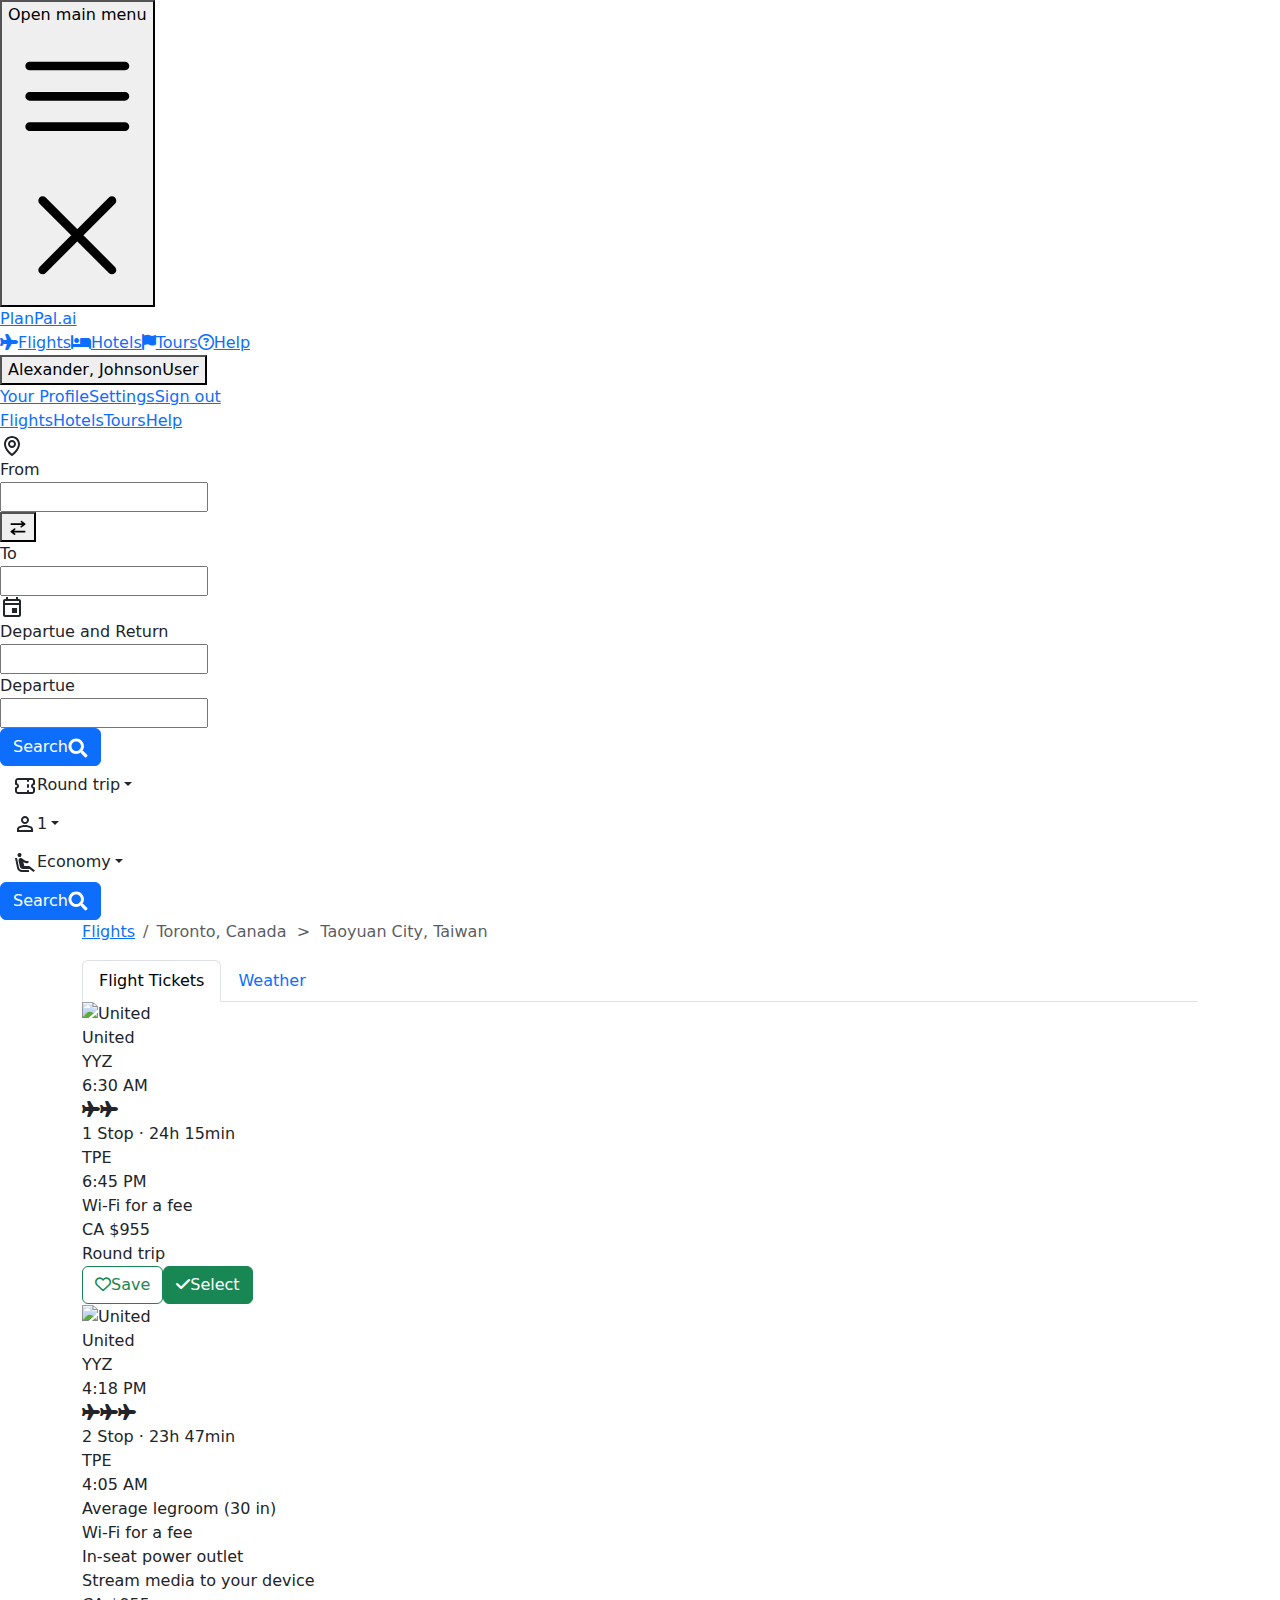
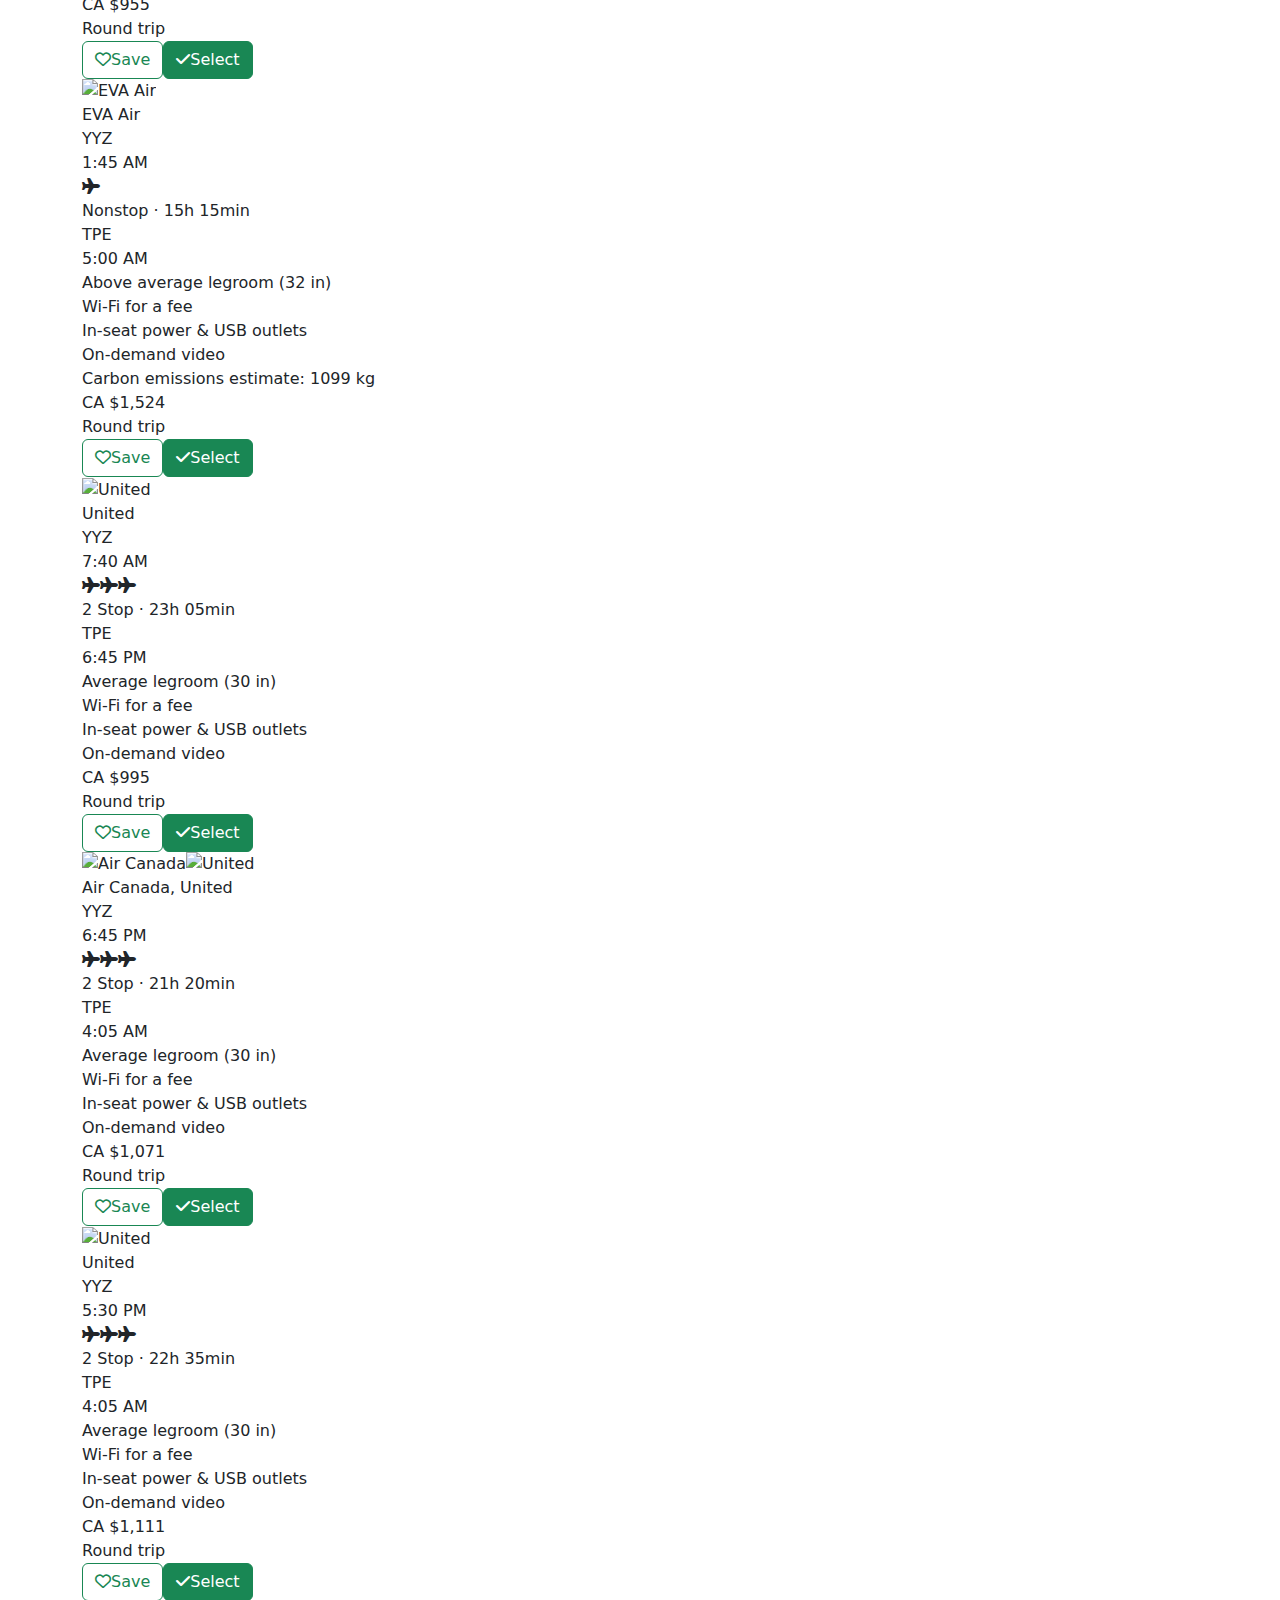
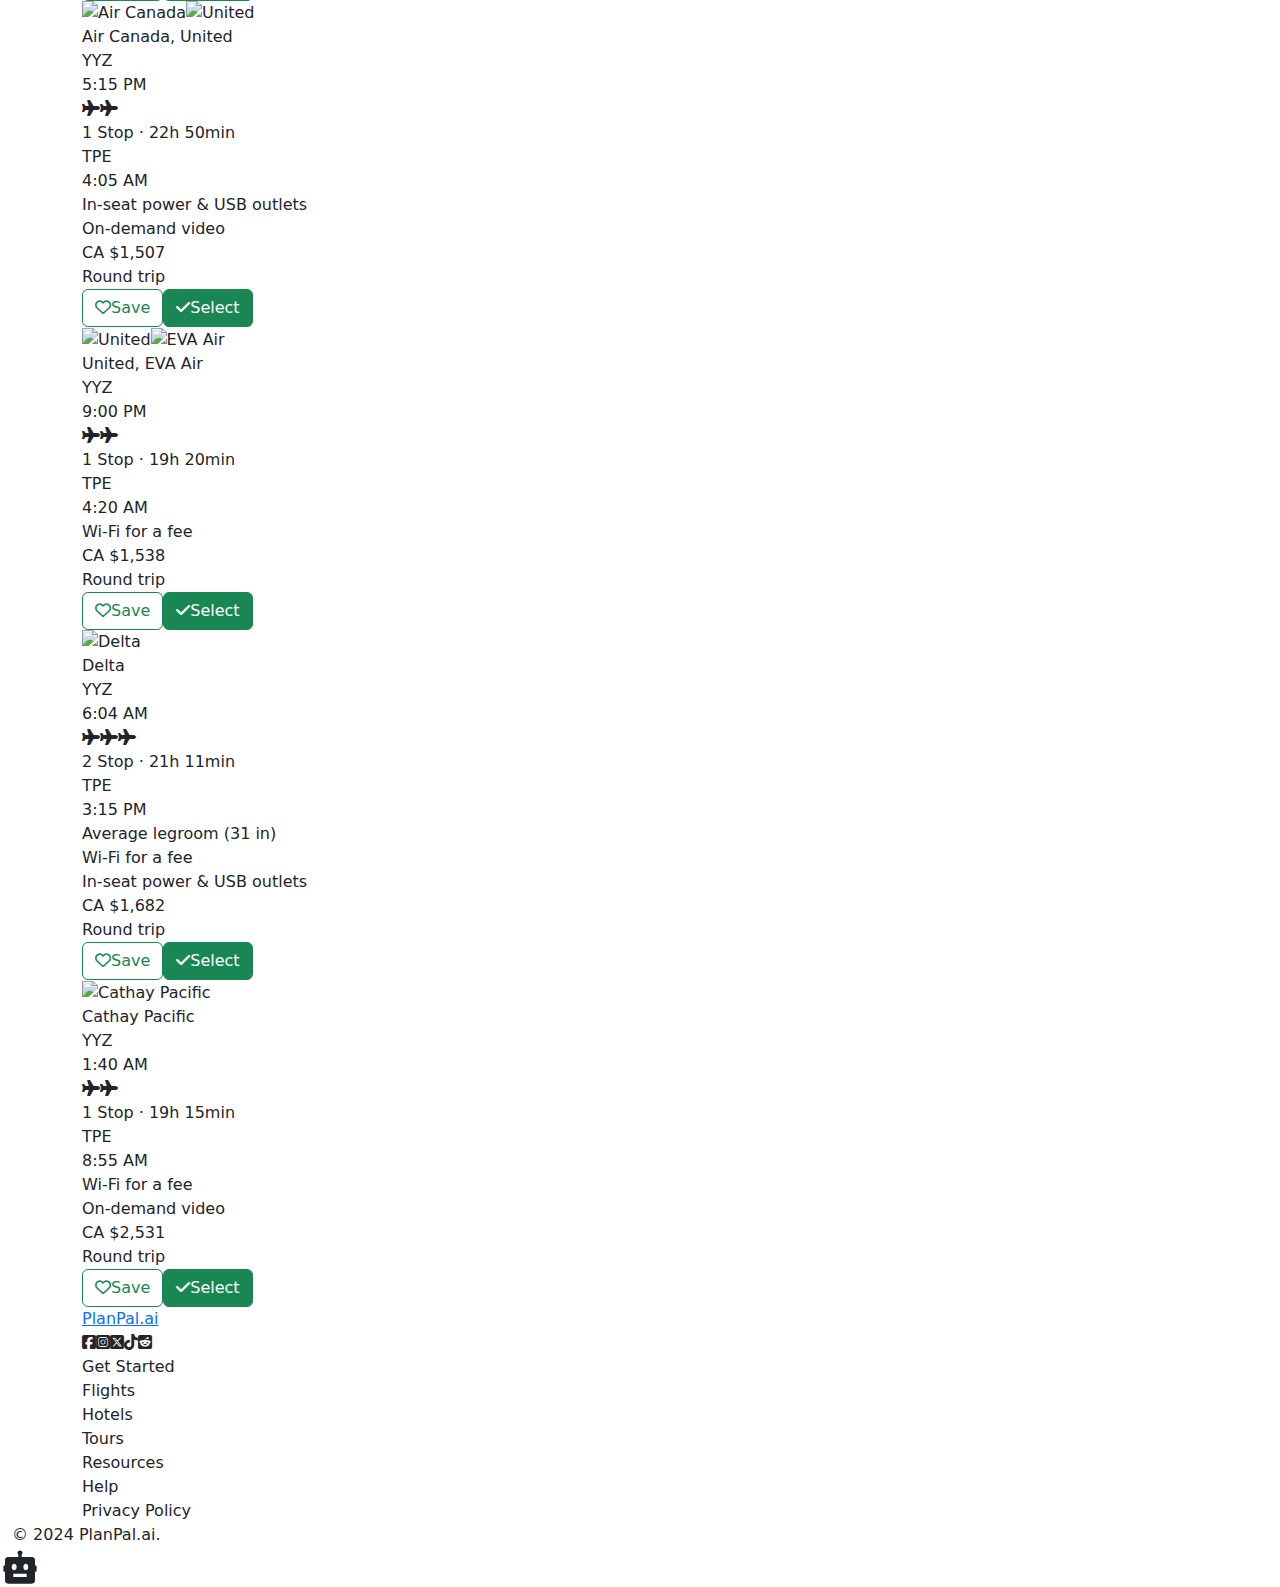
==== commit 03f7643b: "Update flights.html" ====
--- a/flights.html
+++ b/flights.html
@@ -1 +1 @@
-<!DOCTYPE html><html lang="en"><head><meta charSet="utf-8"/><meta name="viewport" content="width=device-width, initial-scale=1"/><title>PlanPal.ai - From Toronto, Canada to Taoyuan City, Taiwan</title><link rel="stylesheet" type="text/css" href="https://cdnjs.cloudflare.com/ajax/libs/font-awesome/6.6.0/css/all.min.css"/><link rel="stylesheet" type="text/css" href="https://cdn.jsdelivr.net/npm/bootstrap@5.3.3/dist/css/bootstrap.min.css"/><link rel="stylesheet" type="text/css" href="https://cdn.jsdelivr.net/npm/daterangepicker/daterangepicker.css"/><link rel="stylesheet" type="text/css" href="https://cdnjs.cloudflare.com/ajax/libs/selectize.js/0.15.2/css/selectize.default.min.css"/><script src="https://cdn.tailwindcss.com"></script><script>tailwind.config={prefix:"tw-",theme:{colors:{primary:"#05AA6E",secondary:"#00150D","gray-200":"#EBEBEB","gray-500":"#8B8B8B","yellow-400":"#FDD663","dark-700":"#4B4444",light:"#ffffff",transparent:"transparent"},borderWidth:{DEFAULT:"1px",0:"0",2:"2px",3:"3px",4:"4px",6:"6px",8:"8px"}}};</script><link rel="stylesheet" type="text/css" href="https://good-series.com/PlanPal.ai/stylesheets/style.css"/></head><body><nav id="navbar" class="tw-bg-white tw-fixed tw-w-full tw-z-50 tw-top-0"><div class="tw-w-full"><div class="tw-relative tw-flex tw-justify-between"><div class="tw-absolute tw-inset-y-0 tw-right-0 tw-flex tw-items-center sm:tw-hidden"><button type="button" class="tw-relative tw-inline-flex tw-items-center tw-justify-center tw-rounded-md tw-p-2 tw-text-gray-400 hover:tw-bg-gray-700 hover:tw-text-white focus:tw-outline-none focus:tw-ring-2 focus:tw-ring-inset focus:tw-ring-white" aria-controls="mobile-menu" aria-expanded="false"><span class="tw-absolute -tw-inset-0.5"></span><span class="tw-sr-only">Open main menu</span><svg class="tw-block tw-h-6 tw-w-6" fill="none" viewBox="0 0 24 24" stroke-width="1.5" stroke="currentColor" aria-hidden="true"><path stroke-linecap="round" stroke-linejoin="round" d="M3.75 6.75h16.5M3.75 12h16.5m-16.5 5.25h16.5"></path></svg><svg class="tw-hidden tw-h-6 tw-w-6" fill="none" viewBox="0 0 24 24" stroke-width="1.5" stroke="currentColor" aria-hidden="true"><path stroke-linecap="round" stroke-linejoin="round" d="M6 18L18 6M6 6l12 12"></path></svg></button></div><div class="tw-flex tw-flex-1 tw-items-center sm:tw-items-stretch sm:tw-justify-between"><a href="https://good-series.com/PlanPal.ai" id="navbar-brand" class="tw-flex tw-flex-shrink-0 tw-items-center"><span>PlanPal.ai</span></a><div class="tw-hidden sm:tw-block"><div class="tw-flex tw-h-full"><a href="#" class="tw-border-b-4 tw-px-6 tw-border-r tw-border-r-gray-200 tw-border-primary tw-text-primary tw-flex tw-items-center tw-font-normal tw-text-gray-300 hover:tw-border-b-primary hover:tw-text-primary tw-transition-all tw-duration-300" aria-current="page"><i class="fa-solid fa-plane tw-mr-3 tw-text-sm"></i><span>Flights</span></a><a href="#" class="tw-border-b-4 tw-px-6 tw-border-r tw-border-r-gray-200 tw-border-transparent tw-flex tw-text-gray-500 tw-items-center tw-font-normal tw-text-gray-300 hover:tw-border-b-primary hover:tw-text-primary tw-transition-all tw-duration-300"><i class="fa-solid fa-bed tw-mr-3 tw-text-sm"></i><span>Hotels</span></a><a href="#" class="tw-border-b-4 tw-px-6 tw-border-r tw-border-r-gray-200 tw-border-transparent tw-flex tw-text-gray-500 tw-items-center tw-font-normal tw-text-gray-300 hover:tw-border-b-primary hover:tw-text-primary tw-transition-all tw-duration-300"><i class="fa-solid fa-flag tw-mr-3 tw-text-sm"></i><span>Tours</span></a><a href="#" class="tw-border-b-4 tw-px-6 tw-border-r tw-border-r-gray-200 tw-border-transparent tw-flex tw-text-gray-500 tw-items-center tw-font-normal tw-text-gray-300 hover:tw-border-b-primary hover:tw-text-primary tw-transition-all tw-duration-300"><i class="fa-regular fa-circle-question tw-mr-3 tw-text-sm"></i><span>Help</span></a></div></div></div><div class="tw-hidden sm:tw-block tw-absolute tw-inset-y-0 tw-right-0 tw-flex tw-items-center sm:tw-static sm:tw-inset-auto"><div class="tw-relative tw-h-full"><button type="button" class="tw-flex tw-items-center tw-px-3 tw-h-full hover:tw-bg-primary tw-transition-all tw-duration-300" id="user-menu-button" aria-expanded="false" aria-haspopup="true"><span class="tw-hidden md:tw-flex tw-flex-col tw-text-right tw-mr-2 tw-leading-3"><span class="tw-text-base tw-font-semibold tw-leading-none">Alexander, Johnson</span><span class="tw-text-xs tw-leading-none tw-text-gray-500">User</span></span><img class="tw-h-10 tw-w-10 tw-rounded-full tw-border-primary tw-border-2 tw-overflow-hidden" src="https://images.unsplash.com/photo-1472099645785-5658abf4ff4e?ixlib=rb-1.2.1&amp;ixid=eyJhcHBfaWQiOjEyMDd9&amp;auto=format&amp;fit=facearea&amp;facepad=2&amp;w=256&amp;h=256&amp;q=80" alt=""/></button><div class="tw-hidden tw-absolute tw-right-0 tw-z-10 tw-mt-2 tw-w-48 tw-origin-top-right tw-rounded-md tw-bg-white tw-py-1 tw-shadow-lg tw-ring-1 tw-ring-black tw-ring-opacity-5 focus:tw-outline-none" role="menu" aria-orientation="vertical" aria-labelledby="user-menu-button" tabindex="-1"><a href="#" class="tw-block tw-px-4 tw-py-2 tw-text-sm tw-text-gray-700" role="menuitem" tabindex="-1" id="user-menu-item-0">Your Profile</a><a href="#" class="tw-block tw-px-4 tw-py-2 tw-text-sm tw-text-gray-700" role="menuitem" tabindex="-1" id="user-menu-item-1">Settings</a><a href="#" class="tw-block tw-px-4 tw-py-2 tw-text-sm tw-text-gray-700" role="menuitem" tabindex="-1" id="user-menu-item-2">Sign out</a></div></div></div></div></div><div class="tw-hidden" id="mobile-menu"><div class="tw-space-y-1 tw-px-2 tw-pb-3 tw-pt-2"><a href="#" class="tw-block tw-rounded-md tw-bg-gray-900 tw-px-3 tw-py-2 tw-text-base tw-font-medium tw-text-white" aria-current="page">Flights</a><a href="#" class="tw-block tw-rounded-md tw-px-3 tw-py-2 tw-text-base tw-font-medium tw-text-gray-300 hover:tw-bg-gray-700 hover:tw-text-white">Hotels</a><a href="#" class="tw-block tw-rounded-md tw-px-3 tw-py-2 tw-text-base tw-font-medium tw-text-gray-300 hover:tw-bg-gray-700 hover:tw-text-white">Tours</a><a href="#" class="tw-block tw-rounded-md tw-px-3 tw-py-2 tw-text-base tw-font-medium tw-text-gray-300 hover:tw-bg-gray-700 hover:tw-text-white">Help</a></div></div></nav><div id="map-wrapper"><div id="map"></div><div id="map-gradient"></div><div id="distance" class="d-none"></div><form id="search" class="absolute bottom-px mx-auto" action="result"><div class="tw-gap-5 form-group place tw-flex-1 sm:tw-flex-auto tw-w-full md:tw-w-auto"><svg xmlns="http://www.w3.org/2000/svg" width="24" height="24" viewBox="0 0 24 24" fill="currentColor"><path d="M12 14C14.206 14 16 12.206 16 10C16 7.794 14.206 6 12 6C9.794 6 8 7.794 8 10C8 12.206 9.794 14 12 14ZM12 8C13.103 8 14 8.897 14 10C14 11.103 13.103 12 12 12C10.897 12 10 11.103 10 10C10 8.897 10.897 8 12 8Z"></path><path d="M11.42 21.814C11.5892 21.9349 11.792 21.9998 12 21.9998C12.208 21.9998 12.4107 21.9349 12.58 21.814C12.884 21.599 20.029 16.44 20 10C20 5.589 16.411 2 12 2C7.589 2 4 5.589 4 9.995C3.971 16.44 11.116 21.599 11.42 21.814ZM12 4C15.309 4 18 6.691 18 10.005C18.021 14.443 13.612 18.428 12 19.735C10.389 18.427 5.979 14.441 6 10C6 6.691 8.691 4 12 4Z"></path></svg><div class="tw-flex tw-gap-5 tw-flex-wrap tw-flex-col sm:tw-flex-row"><div class=""><div class="tw-text-[12px]">From</div><div class="d-inline-flex"><div class="placeholder-glow"><span class="placeholder col-12"></span></div><input id="origin" class="tw-hidden" required=""/></div></div><button type="button" id="place-swap"><svg width="20" height="21" viewBox="0 0 21 22" xmlns="http://www.w3.org/2000/svg"><path d="M3.5 8.375H14.875L13.475 9.425C13.3831 9.49394 13.3056 9.58032 13.2471 9.67919C13.1885 9.77806 13.15 9.8875 13.1338 10.0013C13.1175 10.115 13.1239 10.2308 13.1524 10.3422C13.1809 10.4535 13.2311 10.5581 13.3 10.65C13.3815 10.7587 13.4872 10.8469 13.6087 10.9076C13.7302 10.9684 13.8642 11 14 11C14.1893 11 14.3735 10.9386 14.525 10.825L18.025 8.2C18.132 8.11834 18.2188 8.01309 18.2785 7.89244C18.3382 7.77179 18.3692 7.63899 18.3692 7.50437C18.3692 7.36976 18.3382 7.23696 18.2785 7.11631C18.2188 6.99566 18.132 6.89041 18.025 6.80875L14.6475 4.18375C14.4642 4.04103 14.2317 3.97698 14.0011 4.0057C13.7705 4.03441 13.5608 4.15354 13.4181 4.33687C13.2754 4.5202 13.2114 4.75272 13.2401 4.98327C13.2688 5.21383 13.3879 5.42353 13.5712 5.56625L14.945 6.625H3.5C3.26794 6.625 3.04538 6.71719 2.88128 6.88128C2.71719 7.04537 2.625 7.26793 2.625 7.5C2.625 7.73206 2.71719 7.95462 2.88128 8.11872C3.04538 8.28281 3.26794 8.375 3.5 8.375ZM17.5 14.5H6.125L7.525 13.45C7.71065 13.3108 7.83339 13.1035 7.86621 12.8737C7.89902 12.644 7.83924 12.4106 7.7 12.225C7.56076 12.0393 7.35348 11.9166 7.12374 11.8838C6.89401 11.851 6.66065 11.9108 6.475 12.05L2.975 14.675C2.86798 14.7567 2.78125 14.8619 2.72154 14.9826C2.66184 15.1032 2.63078 15.236 2.63078 15.3706C2.63078 15.5052 2.66184 15.638 2.72154 15.7587C2.78125 15.8793 2.86798 15.9846 2.975 16.0662L6.3525 18.6912C6.50523 18.8098 6.69292 18.8744 6.88625 18.875C7.01988 18.8747 7.15166 18.8438 7.27148 18.7846C7.3913 18.7254 7.49599 18.6396 7.5775 18.5337C7.71959 18.3513 7.78371 18.1201 7.75584 17.8906C7.72796 17.661 7.61037 17.4519 7.42875 17.3087L6.055 16.25H17.5C17.7321 16.25 17.9546 16.1578 18.1187 15.9937C18.2828 15.8296 18.375 15.6071 18.375 15.375C18.375 15.1429 18.2828 14.9204 18.1187 14.7563C17.9546 14.5922 17.7321 14.5 17.5 14.5Z" fill="currentColor"></path></svg></button><div class=""><div class="tw-text-[12px]">To</div><div class="d-inline-flex"><div class="placeholder-glow"><span class="placeholder col-12"></span></div><input id="destination" class="tw-hidden" required=""/></div></div></div></div><div class="tw-gap-5 form-group datepicker tw-flex-1 sm:tw-flex-auto tw-w-full md:tw-w-auto"><svg xmlns="http://www.w3.org/2000/svg" width="24" height="24" viewBox="0 0 24 24"><path fill="currentColor" d="M12 12H17V17H12V12ZM19 3H18V1H16V3H8V1H6V3H5C3.9 3 3 3.9 3 5V19C3 20.1 3.9 21 5 21H19C20.1 21 21 20.1 21 19V5C21 3.9 20.1 3 19 3ZM19 5V7H5V5H19ZM5 19V9H19V19H5Z"></path></svg><div id="round-trip" class="tw-w-[230px] "><div class="tw-text-[12px]">Departue and Return</div><input type="text" class="tw-w-full tw-font-medium tw-cursor-pointer" id="departureandretrun" name="departureandretrun"/></div><div id="oneway-trip" class="tw-w-[230px] tw-hidden"><div class="tw-text-[12px]">Departue</div><input type="text" class="tw-w-full tw-font-medium tw-cursor-pointer" id="departure" name="departure"/></div></div><button type="submit" class="btn btn-primary tw-rounded-[10px] tw-px-6 tw-items-center tw-hidden lg:tw-flex"><span class="tw-text-xl tw-font-light tw-mr-3">Search</span><svg width="20" height="20" viewBox="0 0 21 20" fill="none" xmlns="http://www.w3.org/2000/svg"><path fill="currentColor" d="M20.228 17.2913L16.3332 13.3971C16.1574 13.2214 15.9191 13.1237 15.6691 13.1237H15.0323C16.1105 11.7449 16.7512 10.0107 16.7512 8.12421C16.7512 3.63636 13.1142 0 8.62559 0C4.13698 0 0.5 3.63636 0.5 8.12421C0.5 12.612 4.13698 16.2484 8.62559 16.2484C10.5125 16.2484 12.247 15.6079 13.626 14.5298V15.1665C13.626 15.4165 13.7236 15.6547 13.8994 15.8305L17.7942 19.7246C18.1614 20.0918 18.7552 20.0918 19.1185 19.7246L20.2241 18.6193C20.5913 18.2521 20.5913 17.6584 20.228 17.2913ZM8.62559 13.1237C5.86367 13.1237 3.62523 10.8896 3.62523 8.12421C3.62523 5.36276 5.85977 3.12469 8.62559 3.12469C11.3875 3.12469 13.626 5.35885 13.626 8.12421C13.626 10.8857 11.3914 13.1237 8.62559 13.1237Z"></path></svg></button><div class="tw-flex tw-flex-wrap tw-basis-full"><div class="dropdown-center"><button class="btn btn-white dropdown-toggle tw-flex tw-items-center tw-gap-3" type="button" data-bs-toggle="dropdown" aria-expanded="false"><svg xmlns="http://www.w3.org/2000/svg" width="24" height="24" viewBox="0 0 24 24" fill="none"><path stroke="currentColor" d="M15 5V7M15 11V13M15 17V19M5 5H19C19.5304 5 20.0391 5.21071 20.4142 5.58579C20.7893 5.96086 21 6.46957 21 7V10C20.4696 10 19.9609 10.2107 19.5858 10.5858C19.2107 10.9609 19 11.4696 19 12C19 12.5304 19.2107 13.0391 19.5858 13.4142C19.9609 13.7893 20.4696 14 21 14V17C21 17.5304 20.7893 18.0391 20.4142 18.4142C20.0391 18.7893 19.5304 19 19 19H5C4.46957 19 3.96086 18.7893 3.58579 18.4142C3.21071 18.0391 3 17.5304 3 17V14C3.53043 14 4.03914 13.7893 4.41421 13.4142C4.78929 13.0391 5 12.5304 5 12C5 11.4696 4.78929 10.9609 4.41421 10.5858C4.03914 10.2107 3.53043 10 3 10V7C3 6.46957 3.21071 5.96086 3.58579 5.58579C3.96086 5.21071 4.46957 5 5 5Z" stroke-width="2" stroke-linecap="round" stroke-linejoin="round"></path></svg><span id="tripType">Round trip</span></button><ul class="dropdown-menu"><li><button type="button" class="dropdown-trip-type dropdown-item tw-text-sm">Round trip</button></li><li><button type="button" class="dropdown-trip-type dropdown-item tw-text-sm">One way</button></li></ul></div><div class="dropdown-center"><button class="btn btn-white dropdown-toggle tw-flex tw-items-center tw-gap-3" type="button" data-bs-toggle="dropdown" data-bs-auto-close="true" aria-expanded="false"><svg xmlns="http://www.w3.org/2000/svg" width="24" height="24" viewBox="0 0 24 24" fill="none"><path fill="currentColor" d="M12 12C10.9 12 9.95833 11.6083 9.175 10.825C8.39167 10.0417 8 9.1 8 8C8 6.9 8.39167 5.95833 9.175 5.175C9.95833 4.39167 10.9 4 12 4C13.1 4 14.0417 4.39167 14.825 5.175C15.6083 5.95833 16 6.9 16 8C16 9.1 15.6083 10.0417 14.825 10.825C14.0417 11.6083 13.1 12 12 12ZM4 20V17.2C4 16.6333 4.146 16.1127 4.438 15.638C4.73 15.1633 5.11733 14.8007 5.6 14.55C6.63333 14.0333 7.68333 13.646 8.75 13.388C9.81667 13.13 10.9 13.0007 12 13C13.1 12.9993 14.1833 13.1287 15.25 13.388C16.3167 13.6473 17.3667 14.0347 18.4 14.55C18.8833 14.8 19.271 15.1627 19.563 15.638C19.855 16.1133 20.0007 16.634 20 17.2V20H4ZM6 18H18V17.2C18 17.0167 17.9543 16.85 17.863 16.7C17.7717 16.55 17.6507 16.4333 17.5 16.35C16.6 15.9 15.6917 15.5627 14.775 15.338C13.8583 15.1133 12.9333 15.0007 12 15C11.0667 14.9993 10.1417 15.112 9.225 15.338C8.30833 15.564 7.4 15.9013 6.5 16.35C6.35 16.4333 6.229 16.55 6.137 16.7C6.045 16.85 5.99933 17.0167 6 17.2V18ZM12 10C12.55 10 13.021 9.80433 13.413 9.413C13.805 9.02167 14.0007 8.55067 14 8C13.9993 7.44933 13.8037 6.97867 13.413 6.588C13.0223 6.19733 12.5513 6.00133 12 6C11.4487 5.99867 10.978 6.19467 10.588 6.588C10.198 6.98133 10.002 7.452 10 8C9.998 8.548 10.194 9.019 10.588 9.413C10.982 9.807 11.4527 10.0027 12 10Z"></path></svg><span id="passenger">1</span></button><div class="dropdown-menu passengers"><div class="tw-flex tw-justify-between tw-py-[10px] tw-px-[15px] tw-items-center"><div class="tw-text-sm">Adults</div><div class="tw-flex tw-ml-5"><button type="button" class="tw-text-xs btn btn-secondary tw-w-[32px] tw-h-[32px] tw-p-0 passenger-decrease adults"><i class="fa-solid fa-minus"></i></button><input type="number" name="adults" min="0" class="tw-w-[50px] tw-text-center tw-text-md" autoComplete="off" value="1"/><button type="button" class="tw-text-xs btn btn-secondary tw-w-[32px] tw-h-[32px] tw-p-0 passenger-increase adults"><i class="fa-solid fa-plus"></i></button></div></div><div class="tw-flex tw-justify-between tw-py-[10px] tw-px-[15px] tw-items-center"><div class="tw-text-sm">Childrens</div><div class="tw-flex tw-ml-5"><button type="button" class="tw-text-xs btn btn-secondary tw-w-[32px] tw-h-[32px] tw-p-0 passenger-decrease childrens" disabled=""><i class="fa-solid fa-minus"></i></button><input type="number" name="childrens" min="0" class="tw-w-[50px] tw-text-center tw-text-md" autoComplete="off" value="0"/><button type="button" class="tw-text-xs btn btn-secondary tw-w-[32px] tw-h-[32px] tw-p-0 passenger-increase childrens"><i class="fa-solid fa-plus"></i></button></div></div><hr class="dropdown-divider"/><div class="tw-flex tw-justify-between tw-py-[10px] tw-px-[15px] tw-items-center"><button id="cancel" type="button" class="btn btn-outline-secondary btn-sm">Cancel</button><button id="apply" type="button" class="btn btn-primary btn-sm">Apply</button></div></div></div><div class="dropdown-center"><button class="btn btn-white dropdown-toggle tw-flex tw-items-center tw-gap-3" type="button" data-bs-toggle="dropdown" aria-expanded="false"><svg xmlns="http://www.w3.org/2000/svg" width="24" height="24" viewBox="0 0 24 24" fill="none"><path fill="currentColor" d="M5.35 5.63999C4.45 4.99999 4.23 3.75999 4.86 2.84999C5.5 1.94999 6.74 1.72999 7.65 2.35999C8.55 2.99999 8.77 4.23999 8.14 5.14999C7.5 6.04999 6.26 6.26999 5.35 5.63999ZM16 19H8.93C7.45 19 6.19 17.92 5.97 16.46L4 6.99999H2L4 16.76C4.17955 17.941 4.77684 19.0185 5.68334 19.7965C6.58984 20.5746 7.74539 21.0016 8.94 21H16M16.23 15H11.35L10.32 10.9C11.9 11.79 13.6 12.44 15.47 12.12V9.99999C13.84 10.3 12.03 9.71999 10.78 8.73999L9.14 7.46999C8.91 7.28999 8.65 7.16999 8.38 7.08999C8.05887 6.99489 7.72026 6.97437 7.39 7.02999H7.37C6.78138 7.13502 6.25797 7.46805 5.91346 7.95674C5.56894 8.44542 5.43115 9.0503 5.53 9.63999L6.88 15.56C7.00866 16.2475 7.3743 16.8682 7.9133 17.314C8.45229 17.7598 9.13053 18.0026 9.83 18H16.68L20.5 21L22 19.5"></path></svg><span id="cabin">Economy</span></button><ul class="dropdown-menu"><li><button type="button" class="dropdown-cabin dropdown-item tw-text-sm">Economy</button></li><li><button type="button" class="dropdown-cabin dropdown-item tw-text-sm">Premium economy</button></li><li><button type="button" class="dropdown-cabin dropdown-item tw-text-sm">Business Class</button></li><li><button type="button" class="dropdown-cabin dropdown-item tw-text-sm">First Class</button></li></ul></div></div><button type="submit" class="btn btn-primary tw-rounded-[10px] tw-px-6 tw-items-center tw-flex lg:tw-hidden"><span class="tw-text-xl tw-font-light tw-mr-3">Search</span><svg width="20" height="20" viewBox="0 0 21 20" xmlns="http://www.w3.org/2000/svg"><path fill="currentColor" d="M20.228 17.2913L16.3332 13.3971C16.1574 13.2214 15.9191 13.1237 15.6691 13.1237H15.0323C16.1105 11.7449 16.7512 10.0107 16.7512 8.12421C16.7512 3.63636 13.1142 0 8.62559 0C4.13698 0 0.5 3.63636 0.5 8.12421C0.5 12.612 4.13698 16.2484 8.62559 16.2484C10.5125 16.2484 12.247 15.6079 13.626 14.5298V15.1665C13.626 15.4165 13.7236 15.6547 13.8994 15.8305L17.7942 19.7246C18.1614 20.0918 18.7552 20.0918 19.1185 19.7246L20.2241 18.6193C20.5913 18.2521 20.5913 17.6584 20.228 17.2913ZM8.62559 13.1237C5.86367 13.1237 3.62523 10.8896 3.62523 8.12421C3.62523 5.36276 5.85977 3.12469 8.62559 3.12469C11.3875 3.12469 13.626 5.35885 13.626 8.12421C13.626 10.8857 11.3914 13.1237 8.62559 13.1237Z"></path></svg></button><input type="hidden" name="depart"/><input type="hidden" name="return"/><input type="hidden" name="origin"/><input type="hidden" name="destination"/><input type="hidden" name="cabin" value="Economy"/><input type="hidden" name="tripType" value="Round trip"/><input type="hidden" name="adult" value="1"/><input type="hidden" name="children" value="0"/></form></div><main class="tw-w-full"><div class="container tw-mt-[40px]"><nav aria-label="breadcrumb"><ol class="breadcrumb"><li class="breadcrumb-item"><a href="/">Flights</a></li><li class="breadcrumb-item active inline-flex" aria-current="page">Toronto, Canada  &gt;  Taoyuan City, Taiwan</li></ol></nav></div><div class="container tw-mt-[40px]"><nav><div class="nav nav-tabs" id="nav-tab" role="tablist"><button class="nav-link active" id="nav-tickets-tab" data-bs-toggle="tab" data-bs-target="#nav-tickets" type="button" role="tab" aria-controls="nav-tickets" aria-selected="true">Flight Tickets</button><button class="nav-link" id="nav-weather-tab" data-bs-toggle="tab" data-bs-target="#nav-weather" type="button" role="tab" aria-controls="nav-weather" aria-selected="false">Weather</button></div></nav></div><div class="container"><div class="tab-content tw-mb-[88px]" id="nav-tabContent"><div class="tab-pane fade show active" id="nav-tickets" role="tabpanel" aria-labelledby="nav-tickets-tab" tabindex="0"><div class="tw-mt-[25px] result-list"><div class="tw-flex tw-w-full tw-gap-4 lg:tw-gap-6 xl:tw-gap-8 tw-justify-between"><div class="tw-flex tw-flex-col tw-self-center xl:tw-min-w-40 xl:tw-max-w-40 tw-flex-1 xl:tw-flex-[2]"><div class="tw-flex tw--space-x-2 tw-mb-2"><img alt="Porter Airlines" aria-label="Porter Airlines" class="tw-p-1 tw-border tw-border-gray-200 tw-bg-light tw-inline-block tw-object-contain tw-overflow-hidden tw-h-8 tw-w-8 xl:tw-h-10 xl:tw-w-10 tw-rounded-full tw-ring-2 tw-ring-light" src="https://www.gstatic.com/flights/airline_logos/70px/PD.png"/><img alt="Air Transat" aria-label="Air Transat" class="tw-p-1 tw-border tw-border-gray-200 tw-bg-light tw-inline-block tw-object-contain tw-overflow-hidden tw-h-8 tw-w-8 xl:tw-h-10 xl:tw-w-10 tw-rounded-full tw-ring-2 tw-ring-light" src="https://www.gstatic.com/flights/airline_logos/70px/TS.png"/><img alt="Wizz Air" aria-label="Wizz Air" class="tw-p-1 tw-border tw-border-gray-200 tw-bg-light tw-inline-block tw-object-contain tw-overflow-hidden tw-h-8 tw-w-8 xl:tw-h-10 xl:tw-w-10 tw-rounded-full tw-ring-2 tw-ring-light" src="https://www.gstatic.com/flights/airline_logos/70px/W4.png"/></div><span class="tw-text-xs tw-font-medium">Porter Airlines, Air Transat, Wizz Air</span></div><div class="route tw-flex tw-items-center tw-gap-5 tw-flex-[4]"><div class="tw-flex tw-flex-col tw-text-right tw-min-w-[88px]"><div class="tw-text-lg">YYZ</div><div class="tw-text-lg tw-font-medium">4:35 PM</div></div><div class="tw-flex tw-flex-col tw-flex-[4]"><div class="airplan tw-relative tw-flex tw-justify-around"><i class="fa-solid fa-plane tw-text-sm tw-text-primary tw-z-10"></i><i class="fa-solid fa-plane tw-text-sm tw-text-primary tw-z-10"></i><i class="fa-solid fa-plane tw-text-sm tw-text-primary tw-z-10"></i></div><div class="duration tw-text-[11px] tw-text-gray-500 tw-text-center tw-mt-[8px]">2 Stop · 25h 40min</div></div><div class="tw-flex tw-flex-col tw-text-left tw-min-w-[88px]"><div class="tw-text-lg">TIA</div><div class="tw-text-lg tw-font-medium">12:15 AM</div></div></div><div class="extensions tw-hidden lg:tw-flex tw-flex-col tw-self-center tw-font-light tw-flex-[2]"><div class="tw-text-sm">Average legroom (30 in)</div><div class="tw-text-sm">Free Wi-Fi</div><div class="tw-text-sm">In-seat power outlet</div><div class="tw-text-sm">Stream media to your device</div><div class="tw-text-sm">Carbon emissions estimate: 70 kg</div><div class="tw-text-sm">Average legroom (31 in)</div><div class="tw-text-sm">In-seat USB outlet</div><div class="tw-text-sm">On-demand video</div><div class="tw-text-sm">Carbon emissions estimate: 514 kg</div><div class="tw-text-sm">Below average legroom (28 in)</div><div class="tw-text-sm">Carbon emissions estimate: 73 kg</div></div><div class="price tw-flex tw-flex-col tw-self-center tw-flex-1"><div class="tw-text-lg tw-text-primary tw-font-semibold">CA $508</div><div class="tw-text-xs tw-text-secondary">One way</div></div><div class="actions tw-flex tw-flex-col tw-gap-2 tw-self-center tw-max-w-[128px] tw-min-w-[128px]"><button type="button" class="btn btn-outline-success tw-w-full tw-text-[15px]"><i class="fa-regular fa-heart tw-mr-2"></i><span>Save</span></button><button type="button" class="btn btn-success tw-w-full tw-text-[15px]"><i class="fa-solid fa-check tw-mr-2"></i><span>Select</span></button></div></div><div class="tw-flex tw-w-full tw-gap-4 lg:tw-gap-6 xl:tw-gap-8 tw-justify-between"><div class="tw-flex tw-flex-col tw-self-center xl:tw-min-w-40 xl:tw-max-w-40 tw-flex-1 xl:tw-flex-[2]"><div class="tw-flex tw--space-x-2 tw-mb-2"><img alt="SWISS" aria-label="SWISS" class="tw-p-1 tw-border tw-border-gray-200 tw-bg-light tw-inline-block tw-object-contain tw-overflow-hidden tw-h-8 tw-w-8 xl:tw-h-10 xl:tw-w-10 tw-rounded-full tw-ring-2 tw-ring-light" src="https://www.gstatic.com/flights/airline_logos/70px/LX.png"/><img alt="Austrian" aria-label="Austrian" class="tw-p-1 tw-border tw-border-gray-200 tw-bg-light tw-inline-block tw-object-contain tw-overflow-hidden tw-h-8 tw-w-8 xl:tw-h-10 xl:tw-w-10 tw-rounded-full tw-ring-2 tw-ring-light" src="https://www.gstatic.com/flights/airline_logos/70px/OS.png"/></div><span class="tw-text-xs tw-font-medium">SWISS, Austrian</span></div><div class="route tw-flex tw-items-center tw-gap-5 tw-flex-[4]"><div class="tw-flex tw-flex-col tw-text-right tw-min-w-[88px]"><div class="tw-text-lg">YYZ</div><div class="tw-text-lg tw-font-medium">4:25 PM</div></div><div class="tw-flex tw-flex-col tw-flex-[4]"><div class="airplan tw-relative tw-flex tw-justify-around"><i class="fa-solid fa-plane tw-text-sm tw-text-primary tw-z-10"></i><i class="fa-solid fa-plane tw-text-sm tw-text-primary tw-z-10"></i><i class="fa-solid fa-plane tw-text-sm tw-text-primary tw-z-10"></i></div><div class="duration tw-text-[11px] tw-text-gray-500 tw-text-center tw-mt-[8px]">2 Stop · 12h 55min</div></div><div class="tw-flex tw-flex-col tw-text-left tw-min-w-[88px]"><div class="tw-text-lg">TIA</div><div class="tw-text-lg tw-font-medium">11:20 AM</div></div></div><div class="extensions tw-hidden lg:tw-flex tw-flex-col tw-self-center tw-font-light tw-flex-[2]"><div class="tw-text-sm">In-seat USB outlet</div></div><div class="price tw-flex tw-flex-col tw-self-center tw-flex-1"><div class="tw-text-lg tw-text-primary tw-font-semibold">CA $672</div><div class="tw-text-xs tw-text-secondary">One way</div></div><div class="actions tw-flex tw-flex-col tw-gap-2 tw-self-center tw-max-w-[128px] tw-min-w-[128px]"><button type="button" class="btn btn-outline-success tw-w-full tw-text-[15px]"><i class="fa-regular fa-heart tw-mr-2"></i><span>Save</span></button><button type="button" class="btn btn-success tw-w-full tw-text-[15px]"><i class="fa-solid fa-check tw-mr-2"></i><span>Select</span></button></div></div><div class="tw-flex tw-w-full tw-gap-4 lg:tw-gap-6 xl:tw-gap-8 tw-justify-between"><div class="tw-flex tw-flex-col tw-self-center xl:tw-min-w-40 xl:tw-max-w-40 tw-flex-1 xl:tw-flex-[2]"><div class="tw-flex tw--space-x-2 tw-mb-2"><img alt="ITA" aria-label="ITA" class="tw-p-1 tw-border tw-border-gray-200 tw-bg-light tw-inline-block tw-object-contain tw-overflow-hidden tw-h-8 tw-w-8 xl:tw-h-10 xl:tw-w-10 tw-rounded-full tw-ring-2 tw-ring-light" src="https://www.gstatic.com/flights/airline_logos/70px/AZ.png"/></div><span class="tw-text-xs tw-font-medium">ITA</span></div><div class="route tw-flex tw-items-center tw-gap-5 tw-flex-[4]"><div class="tw-flex tw-flex-col tw-text-right tw-min-w-[88px]"><div class="tw-text-lg">YYZ</div><div class="tw-text-lg tw-font-medium">4:40 PM</div></div><div class="tw-flex tw-flex-col tw-flex-[4]"><div class="airplan tw-relative tw-flex tw-justify-around"><i class="fa-solid fa-plane tw-text-sm tw-text-primary tw-z-10"></i><i class="fa-solid fa-plane tw-text-sm tw-text-primary tw-z-10"></i></div><div class="duration tw-text-[11px] tw-text-gray-500 tw-text-center tw-mt-[8px]">1 Stop · 11h 50min</div></div><div class="tw-flex tw-flex-col tw-text-left tw-min-w-[88px]"><div class="tw-text-lg">TIA</div><div class="tw-text-lg tw-font-medium">10:30 AM</div></div></div><div class="extensions tw-hidden lg:tw-flex tw-flex-col tw-self-center tw-font-light tw-flex-[2]"><div class="tw-text-sm">Average legroom (31 in)</div><div class="tw-text-sm">Wi-Fi for a fee</div><div class="tw-text-sm">In-seat power &amp; USB outlets</div><div class="tw-text-sm">On-demand video</div><div class="tw-text-sm">Carbon emissions estimate: 564 kg</div><div class="tw-text-sm">Average legroom (30 in)</div><div class="tw-text-sm">Carbon emissions estimate: 85 kg</div></div><div class="price tw-flex tw-flex-col tw-self-center tw-flex-1"><div class="tw-text-lg tw-text-primary tw-font-semibold">CA $839</div><div class="tw-text-xs tw-text-secondary">One way</div></div><div class="actions tw-flex tw-flex-col tw-gap-2 tw-self-center tw-max-w-[128px] tw-min-w-[128px]"><button type="button" class="btn btn-outline-success tw-w-full tw-text-[15px]"><i class="fa-regular fa-heart tw-mr-2"></i><span>Save</span></button><button type="button" class="btn btn-success tw-w-full tw-text-[15px]"><i class="fa-solid fa-check tw-mr-2"></i><span>Select</span></button></div></div><div class="tw-flex tw-w-full tw-gap-4 lg:tw-gap-6 xl:tw-gap-8 tw-justify-between"><div class="tw-flex tw-flex-col tw-self-center xl:tw-min-w-40 xl:tw-max-w-40 tw-flex-1 xl:tw-flex-[2]"><div class="tw-flex tw--space-x-2 tw-mb-2"><img alt="SWISS" aria-label="SWISS" class="tw-p-1 tw-border tw-border-gray-200 tw-bg-light tw-inline-block tw-object-contain tw-overflow-hidden tw-h-8 tw-w-8 xl:tw-h-10 xl:tw-w-10 tw-rounded-full tw-ring-2 tw-ring-light" src="https://www.gstatic.com/flights/airline_logos/70px/LX.png"/></div><span class="tw-text-xs tw-font-medium">SWISS</span></div><div class="route tw-flex tw-items-center tw-gap-5 tw-flex-[4]"><div class="tw-flex tw-flex-col tw-text-right tw-min-w-[88px]"><div class="tw-text-lg">YYZ</div><div class="tw-text-lg tw-font-medium">4:25 PM</div></div><div class="tw-flex tw-flex-col tw-flex-[4]"><div class="airplan tw-relative tw-flex tw-justify-around"><i class="fa-solid fa-plane tw-text-sm tw-text-primary tw-z-10"></i><i class="fa-solid fa-plane tw-text-sm tw-text-primary tw-z-10"></i></div><div class="duration tw-text-[11px] tw-text-gray-500 tw-text-center tw-mt-[8px]">1 Stop · 15h 25min</div></div><div class="tw-flex tw-flex-col tw-text-left tw-min-w-[88px]"><div class="tw-text-lg">TIA</div><div class="tw-text-lg tw-font-medium">1:50 PM</div></div></div><div class="extensions tw-hidden lg:tw-flex tw-flex-col tw-self-center tw-font-light tw-flex-[2]"><div class="tw-text-sm">Average legroom (31 in)</div><div class="tw-text-sm">Wi-Fi for a fee</div><div class="tw-text-sm">In-seat USB outlet</div><div class="tw-text-sm">On-demand video</div><div class="tw-text-sm">Carbon emissions estimate: 441 kg</div><div class="tw-text-sm">Average legroom (30 in)</div><div class="tw-text-sm">Carbon emissions estimate: 98 kg</div></div><div class="price tw-flex tw-flex-col tw-self-center tw-flex-1"><div class="tw-text-lg tw-text-primary tw-font-semibold">CA $979</div><div class="tw-text-xs tw-text-secondary">One way</div></div><div class="actions tw-flex tw-flex-col tw-gap-2 tw-self-center tw-max-w-[128px] tw-min-w-[128px]"><button type="button" class="btn btn-outline-success tw-w-full tw-text-[15px]"><i class="fa-regular fa-heart tw-mr-2"></i><span>Save</span></button><button type="button" class="btn btn-success tw-w-full tw-text-[15px]"><i class="fa-solid fa-check tw-mr-2"></i><span>Select</span></button></div></div><div class="tw-flex tw-w-full tw-gap-4 lg:tw-gap-6 xl:tw-gap-8 tw-justify-between"><div class="tw-flex tw-flex-col tw-self-center xl:tw-min-w-40 xl:tw-max-w-40 tw-flex-1 xl:tw-flex-[2]"><div class="tw-flex tw--space-x-2 tw-mb-2"><img alt="Air Canada" aria-label="Air Canada" class="tw-p-1 tw-border tw-border-gray-200 tw-bg-light tw-inline-block tw-object-contain tw-overflow-hidden tw-h-8 tw-w-8 xl:tw-h-10 xl:tw-w-10 tw-rounded-full tw-ring-2 tw-ring-light" src="https://www.gstatic.com/flights/airline_logos/70px/AC.png"/><img alt="Austrian" aria-label="Austrian" class="tw-p-1 tw-border tw-border-gray-200 tw-bg-light tw-inline-block tw-object-contain tw-overflow-hidden tw-h-8 tw-w-8 xl:tw-h-10 xl:tw-w-10 tw-rounded-full tw-ring-2 tw-ring-light" src="https://www.gstatic.com/flights/airline_logos/70px/OS.png"/></div><span class="tw-text-xs tw-font-medium">Air Canada, Austrian</span></div><div class="route tw-flex tw-items-center tw-gap-5 tw-flex-[4]"><div class="tw-flex tw-flex-col tw-text-right tw-min-w-[88px]"><div class="tw-text-lg">YYZ</div><div class="tw-text-lg tw-font-medium">5:50 PM</div></div><div class="tw-flex tw-flex-col tw-flex-[4]"><div class="airplan tw-relative tw-flex tw-justify-around"><i class="fa-solid fa-plane tw-text-sm tw-text-primary tw-z-10"></i><i class="fa-solid fa-plane tw-text-sm tw-text-primary tw-z-10"></i></div><div class="duration tw-text-[11px] tw-text-gray-500 tw-text-center tw-mt-[8px]">1 Stop · 11h 30min</div></div><div class="tw-flex tw-flex-col tw-text-left tw-min-w-[88px]"><div class="tw-text-lg">TIA</div><div class="tw-text-lg tw-font-medium">11:20 AM</div></div></div><div class="extensions tw-hidden lg:tw-flex tw-flex-col tw-self-center tw-font-light tw-flex-[2]"><div class="tw-text-sm">Average legroom (31 in)</div><div class="tw-text-sm">Wi-Fi for a fee</div><div class="tw-text-sm">In-seat power &amp; USB outlets</div><div class="tw-text-sm">On-demand video</div><div class="tw-text-sm">Carbon emissions estimate: 486 kg</div><div class="tw-text-sm">Below average legroom (28 in)</div><div class="tw-text-sm">In-seat USB outlet</div><div class="tw-text-sm">Carbon emissions estimate: 84 kg</div></div><div class="price tw-flex tw-flex-col tw-self-center tw-flex-1"><div class="tw-text-lg tw-text-primary tw-font-semibold">CA $1,125</div><div class="tw-text-xs tw-text-secondary">One way</div></div><div class="actions tw-flex tw-flex-col tw-gap-2 tw-self-center tw-max-w-[128px] tw-min-w-[128px]"><button type="button" class="btn btn-outline-success tw-w-full tw-text-[15px]"><i class="fa-regular fa-heart tw-mr-2"></i><span>Save</span></button><button type="button" class="btn btn-success tw-w-full tw-text-[15px]"><i class="fa-solid fa-check tw-mr-2"></i><span>Select</span></button></div></div><div class="tw-flex tw-w-full tw-gap-4 lg:tw-gap-6 xl:tw-gap-8 tw-justify-between"><div class="tw-flex tw-flex-col tw-self-center xl:tw-min-w-40 xl:tw-max-w-40 tw-flex-1 xl:tw-flex-[2]"><div class="tw-flex tw--space-x-2 tw-mb-2"><img alt="WestJet" aria-label="WestJet" class="tw-p-1 tw-border tw-border-gray-200 tw-bg-light tw-inline-block tw-object-contain tw-overflow-hidden tw-h-8 tw-w-8 xl:tw-h-10 xl:tw-w-10 tw-rounded-full tw-ring-2 tw-ring-light" src="https://www.gstatic.com/flights/airline_logos/70px/WS.png"/><img alt="SunExpress" aria-label="SunExpress" class="tw-p-1 tw-border tw-border-gray-200 tw-bg-light tw-inline-block tw-object-contain tw-overflow-hidden tw-h-8 tw-w-8 xl:tw-h-10 xl:tw-w-10 tw-rounded-full tw-ring-2 tw-ring-light" src="https://www.gstatic.com/flights/airline_logos/70px/XQ.png"/></div><span class="tw-text-xs tw-font-medium">WestJet, SunExpress</span></div><div class="route tw-flex tw-items-center tw-gap-5 tw-flex-[4]"><div class="tw-flex tw-flex-col tw-text-right tw-min-w-[88px]"><div class="tw-text-lg">YYZ</div><div class="tw-text-lg tw-font-medium">10:10 PM</div></div><div class="tw-flex tw-flex-col tw-flex-[4]"><div class="airplan tw-relative tw-flex tw-justify-around"><i class="fa-solid fa-plane tw-text-sm tw-text-primary tw-z-10"></i><i class="fa-solid fa-plane tw-text-sm tw-text-primary tw-z-10"></i><i class="fa-solid fa-plane tw-text-sm tw-text-primary tw-z-10"></i></div><div class="duration tw-text-[11px] tw-text-gray-500 tw-text-center tw-mt-[8px]">2 Stop · 21h 20min</div></div><div class="tw-flex tw-flex-col tw-text-left tw-min-w-[88px]"><div class="tw-text-lg">TIA</div><div class="tw-text-lg tw-font-medium">1:30 AM</div></div></div><div class="extensions tw-hidden lg:tw-flex tw-flex-col tw-self-center tw-font-light tw-flex-[2]"><div class="tw-text-sm">Below average legroom (29 in)</div></div><div class="price tw-flex tw-flex-col tw-self-center tw-flex-1"><div class="tw-text-lg tw-text-primary tw-font-semibold">CA $595</div><div class="tw-text-xs tw-text-secondary">One way</div></div><div class="actions tw-flex tw-flex-col tw-gap-2 tw-self-center tw-max-w-[128px] tw-min-w-[128px]"><button type="button" class="btn btn-outline-success tw-w-full tw-text-[15px]"><i class="fa-regular fa-heart tw-mr-2"></i><span>Save</span></button><button type="button" class="btn btn-success tw-w-full tw-text-[15px]"><i class="fa-solid fa-check tw-mr-2"></i><span>Select</span></button></div></div><div class="tw-flex tw-w-full tw-gap-4 lg:tw-gap-6 xl:tw-gap-8 tw-justify-between"><div class="tw-flex tw-flex-col tw-self-center xl:tw-min-w-40 xl:tw-max-w-40 tw-flex-1 xl:tw-flex-[2]"><div class="tw-flex tw--space-x-2 tw-mb-2"><img alt="Icelandair" aria-label="Icelandair" class="tw-p-1 tw-border tw-border-gray-200 tw-bg-light tw-inline-block tw-object-contain tw-overflow-hidden tw-h-8 tw-w-8 xl:tw-h-10 xl:tw-w-10 tw-rounded-full tw-ring-2 tw-ring-light" src="https://www.gstatic.com/flights/airline_logos/70px/FI.png"/><img alt="Wizz Air" aria-label="Wizz Air" class="tw-p-1 tw-border tw-border-gray-200 tw-bg-light tw-inline-block tw-object-contain tw-overflow-hidden tw-h-8 tw-w-8 xl:tw-h-10 xl:tw-w-10 tw-rounded-full tw-ring-2 tw-ring-light" src="https://www.gstatic.com/flights/airline_logos/70px/W4.png"/></div><span class="tw-text-xs tw-font-medium">Icelandair, Wizz Air</span></div><div class="route tw-flex tw-items-center tw-gap-5 tw-flex-[4]"><div class="tw-flex tw-flex-col tw-text-right tw-min-w-[88px]"><div class="tw-text-lg">YYZ</div><div class="tw-text-lg tw-font-medium">9:00 PM</div></div><div class="tw-flex tw-flex-col tw-flex-[4]"><div class="airplan tw-relative tw-flex tw-justify-around"><i class="fa-solid fa-plane tw-text-sm tw-text-primary tw-z-10"></i><i class="fa-solid fa-plane tw-text-sm tw-text-primary tw-z-10"></i><i class="fa-solid fa-plane tw-text-sm tw-text-primary tw-z-10"></i></div><div class="duration tw-text-[11px] tw-text-gray-500 tw-text-center tw-mt-[8px]">2 Stop · 21h 15min</div></div><div class="tw-flex tw-flex-col tw-text-left tw-min-w-[88px]"><div class="tw-text-lg">TIA</div><div class="tw-text-lg tw-font-medium">12:15 AM</div></div></div><div class="extensions tw-hidden lg:tw-flex tw-flex-col tw-self-center tw-font-light tw-flex-[2]"><div class="tw-text-sm">Wi-Fi for a fee</div><div class="tw-text-sm">In-seat USB outlet</div><div class="tw-text-sm">On-demand video</div></div><div class="price tw-flex tw-flex-col tw-self-center tw-flex-1"><div class="tw-text-lg tw-text-primary tw-font-semibold">CA $622</div><div class="tw-text-xs tw-text-secondary">One way</div></div><div class="actions tw-flex tw-flex-col tw-gap-2 tw-self-center tw-max-w-[128px] tw-min-w-[128px]"><button type="button" class="btn btn-outline-success tw-w-full tw-text-[15px]"><i class="fa-regular fa-heart tw-mr-2"></i><span>Save</span></button><button type="button" class="btn btn-success tw-w-full tw-text-[15px]"><i class="fa-solid fa-check tw-mr-2"></i><span>Select</span></button></div></div><div class="tw-flex tw-w-full tw-gap-4 lg:tw-gap-6 xl:tw-gap-8 tw-justify-between"><div class="tw-flex tw-flex-col tw-self-center xl:tw-min-w-40 xl:tw-max-w-40 tw-flex-1 xl:tw-flex-[2]"><div class="tw-flex tw--space-x-2 tw-mb-2"><img alt="Air Transat" aria-label="Air Transat" class="tw-p-1 tw-border tw-border-gray-200 tw-bg-light tw-inline-block tw-object-contain tw-overflow-hidden tw-h-8 tw-w-8 xl:tw-h-10 xl:tw-w-10 tw-rounded-full tw-ring-2 tw-ring-light" src="https://www.gstatic.com/flights/airline_logos/70px/TS.png"/><img alt="Wizz Air" aria-label="Wizz Air" class="tw-p-1 tw-border tw-border-gray-200 tw-bg-light tw-inline-block tw-object-contain tw-overflow-hidden tw-h-8 tw-w-8 xl:tw-h-10 xl:tw-w-10 tw-rounded-full tw-ring-2 tw-ring-light" src="https://www.gstatic.com/flights/airline_logos/70px/W4.png"/></div><span class="tw-text-xs tw-font-medium">Air Transat, Wizz Air</span></div><div class="route tw-flex tw-items-center tw-gap-5 tw-flex-[4]"><div class="tw-flex tw-flex-col tw-text-right tw-min-w-[88px]"><div class="tw-text-lg">YYZ</div><div class="tw-text-lg tw-font-medium">10:35 PM</div></div><div class="tw-flex tw-flex-col tw-flex-[4]"><div class="airplan tw-relative tw-flex tw-justify-around"><i class="fa-solid fa-plane tw-text-sm tw-text-primary tw-z-10"></i><i class="fa-solid fa-plane tw-text-sm tw-text-primary tw-z-10"></i></div><div class="duration tw-text-[11px] tw-text-gray-500 tw-text-center tw-mt-[8px]">1 Stop · 21h 10min</div></div><div class="tw-flex tw-flex-col tw-text-left tw-min-w-[88px]"><div class="tw-text-lg">TIA</div><div class="tw-text-lg tw-font-medium">1:45 AM</div></div></div><div class="extensions tw-hidden lg:tw-flex tw-flex-col tw-self-center tw-font-light tw-flex-[2]"><div class="tw-text-sm">Average legroom (31 in)</div><div class="tw-text-sm">In-seat USB outlet</div><div class="tw-text-sm">On-demand video</div><div class="tw-text-sm">Carbon emissions estimate: 519 kg</div><div class="tw-text-sm">Below average legroom (28 in)</div><div class="tw-text-sm">Carbon emissions estimate: 126 kg</div></div><div class="price tw-flex tw-flex-col tw-self-center tw-flex-1"><div class="tw-text-lg tw-text-primary tw-font-semibold">CA $625</div><div class="tw-text-xs tw-text-secondary">One way</div></div><div class="actions tw-flex tw-flex-col tw-gap-2 tw-self-center tw-max-w-[128px] tw-min-w-[128px]"><button type="button" class="btn btn-outline-success tw-w-full tw-text-[15px]"><i class="fa-regular fa-heart tw-mr-2"></i><span>Save</span></button><button type="button" class="btn btn-success tw-w-full tw-text-[15px]"><i class="fa-solid fa-check tw-mr-2"></i><span>Select</span></button></div></div><div class="tw-flex tw-w-full tw-gap-4 lg:tw-gap-6 xl:tw-gap-8 tw-justify-between"><div class="tw-flex tw-flex-col tw-self-center xl:tw-min-w-40 xl:tw-max-w-40 tw-flex-1 xl:tw-flex-[2]"><div class="tw-flex tw--space-x-2 tw-mb-2"><img alt="Air Canada" aria-label="Air Canada" class="tw-p-1 tw-border tw-border-gray-200 tw-bg-light tw-inline-block tw-object-contain tw-overflow-hidden tw-h-8 tw-w-8 xl:tw-h-10 xl:tw-w-10 tw-rounded-full tw-ring-2 tw-ring-light" src="https://www.gstatic.com/flights/airline_logos/70px/AC.png"/><img alt="Lufthansa" aria-label="Lufthansa" class="tw-p-1 tw-border tw-border-gray-200 tw-bg-light tw-inline-block tw-object-contain tw-overflow-hidden tw-h-8 tw-w-8 xl:tw-h-10 xl:tw-w-10 tw-rounded-full tw-ring-2 tw-ring-light" src="https://www.gstatic.com/flights/airline_logos/70px/LH.png"/></div><span class="tw-text-xs tw-font-medium">Air Canada, Lufthansa</span></div><div class="route tw-flex tw-items-center tw-gap-5 tw-flex-[4]"><div class="tw-flex tw-flex-col tw-text-right tw-min-w-[88px]"><div class="tw-text-lg">YYZ</div><div class="tw-text-lg tw-font-medium">6:00 PM</div></div><div class="tw-flex tw-flex-col tw-flex-[4]"><div class="airplan tw-relative tw-flex tw-justify-around"><i class="fa-solid fa-plane tw-text-sm tw-text-primary tw-z-10"></i><i class="fa-solid fa-plane tw-text-sm tw-text-primary tw-z-10"></i><i class="fa-solid fa-plane tw-text-sm tw-text-primary tw-z-10"></i></div><div class="duration tw-text-[11px] tw-text-gray-500 tw-text-center tw-mt-[8px]">2 Stop · 23h 35min</div></div><div class="tw-flex tw-flex-col tw-text-left tw-min-w-[88px]"><div class="tw-text-lg">TIA</div><div class="tw-text-lg tw-font-medium">11:35 PM</div></div></div><div class="extensions tw-hidden lg:tw-flex tw-flex-col tw-self-center tw-font-light tw-flex-[2]"><div class="tw-text-sm">In-seat power &amp; USB outlets</div><div class="tw-text-sm">On-demand video</div><div class="tw-text-sm">Average legroom (30 in)</div><div class="tw-text-sm">Wi-Fi for a fee</div></div><div class="price tw-flex tw-flex-col tw-self-center tw-flex-1"><div class="tw-text-lg tw-text-primary tw-font-semibold">CA $668</div><div class="tw-text-xs tw-text-secondary">One way</div></div><div class="actions tw-flex tw-flex-col tw-gap-2 tw-self-center tw-max-w-[128px] tw-min-w-[128px]"><button type="button" class="btn btn-outline-success tw-w-full tw-text-[15px]"><i class="fa-regular fa-heart tw-mr-2"></i><span>Save</span></button><button type="button" class="btn btn-success tw-w-full tw-text-[15px]"><i class="fa-solid fa-check tw-mr-2"></i><span>Select</span></button></div></div><div class="tw-flex tw-w-full tw-gap-4 lg:tw-gap-6 xl:tw-gap-8 tw-justify-between"><div class="tw-flex tw-flex-col tw-self-center xl:tw-min-w-40 xl:tw-max-w-40 tw-flex-1 xl:tw-flex-[2]"><div class="tw-flex tw--space-x-2 tw-mb-2"><img alt="Air Transat" aria-label="Air Transat" class="tw-p-1 tw-border tw-border-gray-200 tw-bg-light tw-inline-block tw-object-contain tw-overflow-hidden tw-h-8 tw-w-8 xl:tw-h-10 xl:tw-w-10 tw-rounded-full tw-ring-2 tw-ring-light" src="https://www.gstatic.com/flights/airline_logos/70px/TS.png"/><img alt="easyJet" aria-label="easyJet" class="tw-p-1 tw-border tw-border-gray-200 tw-bg-light tw-inline-block tw-object-contain tw-overflow-hidden tw-h-8 tw-w-8 xl:tw-h-10 xl:tw-w-10 tw-rounded-full tw-ring-2 tw-ring-light" src="https://www.gstatic.com/flights/airline_logos/70px/U2.png"/><img alt="Wizz Air" aria-label="Wizz Air" class="tw-p-1 tw-border tw-border-gray-200 tw-bg-light tw-inline-block tw-object-contain tw-overflow-hidden tw-h-8 tw-w-8 xl:tw-h-10 xl:tw-w-10 tw-rounded-full tw-ring-2 tw-ring-light" src="https://www.gstatic.com/flights/airline_logos/70px/W4.png"/></div><span class="tw-text-xs tw-font-medium">Air Transat, easyJet, Wizz Air</span></div><div class="route tw-flex tw-items-center tw-gap-5 tw-flex-[4]"><div class="tw-flex tw-flex-col tw-text-right tw-min-w-[88px]"><div class="tw-text-lg">YYZ</div><div class="tw-text-lg tw-font-medium">10:45 PM</div></div><div class="tw-flex tw-flex-col tw-flex-[4]"><div class="airplan tw-relative tw-flex tw-justify-around"><i class="fa-solid fa-plane tw-text-sm tw-text-primary tw-z-10"></i><i class="fa-solid fa-plane tw-text-sm tw-text-primary tw-z-10"></i><i class="fa-solid fa-plane tw-text-sm tw-text-primary tw-z-10"></i></div><div class="duration tw-text-[11px] tw-text-gray-500 tw-text-center tw-mt-[8px]">2 Stop · 15h 00min</div></div><div class="tw-flex tw-flex-col tw-text-left tw-min-w-[88px]"><div class="tw-text-lg">TIA</div><div class="tw-text-lg tw-font-medium">7:45 PM</div></div></div><div class="extensions tw-hidden lg:tw-flex tw-flex-col tw-self-center tw-font-light tw-flex-[2]"><div class="tw-text-sm">Average legroom (31 in)</div><div class="tw-text-sm">In-seat USB outlet</div><div class="tw-text-sm">On-demand video</div><div class="tw-text-sm">Carbon emissions estimate: 431 kg</div><div class="tw-text-sm">Below average legroom (29 in)</div><div class="tw-text-sm">Carbon emissions estimate: 117 kg</div><div class="tw-text-sm">Below average legroom (28 in)</div><div class="tw-text-sm">Carbon emissions estimate: 83 kg</div></div><div class="price tw-flex tw-flex-col tw-self-center tw-flex-1"><div class="tw-text-lg tw-text-primary tw-font-semibold">CA $728</div><div class="tw-text-xs tw-text-secondary">One way</div></div><div class="actions tw-flex tw-flex-col tw-gap-2 tw-self-center tw-max-w-[128px] tw-min-w-[128px]"><button type="button" class="btn btn-outline-success tw-w-full tw-text-[15px]"><i class="fa-regular fa-heart tw-mr-2"></i><span>Save</span></button><button type="button" class="btn btn-success tw-w-full tw-text-[15px]"><i class="fa-solid fa-check tw-mr-2"></i><span>Select</span></button></div></div><div class="tw-flex tw-w-full tw-gap-4 lg:tw-gap-6 xl:tw-gap-8 tw-justify-between"><div class="tw-flex tw-flex-col tw-self-center xl:tw-min-w-40 xl:tw-max-w-40 tw-flex-1 xl:tw-flex-[2]"><div class="tw-flex tw--space-x-2 tw-mb-2"><img alt="Air Canada" aria-label="Air Canada" class="tw-p-1 tw-border tw-border-gray-200 tw-bg-light tw-inline-block tw-object-contain tw-overflow-hidden tw-h-8 tw-w-8 xl:tw-h-10 xl:tw-w-10 tw-rounded-full tw-ring-2 tw-ring-light" src="https://www.gstatic.com/flights/airline_logos/70px/AC.png"/><img alt="Austrian" aria-label="Austrian" class="tw-p-1 tw-border tw-border-gray-200 tw-bg-light tw-inline-block tw-object-contain tw-overflow-hidden tw-h-8 tw-w-8 xl:tw-h-10 xl:tw-w-10 tw-rounded-full tw-ring-2 tw-ring-light" src="https://www.gstatic.com/flights/airline_logos/70px/OS.png"/></div><span class="tw-text-xs tw-font-medium">Air Canada, Austrian</span></div><div class="route tw-flex tw-items-center tw-gap-5 tw-flex-[4]"><div class="tw-flex tw-flex-col tw-text-right tw-min-w-[88px]"><div class="tw-text-lg">YYZ</div><div class="tw-text-lg tw-font-medium">4:00 PM</div></div><div class="tw-flex tw-flex-col tw-flex-[4]"><div class="airplan tw-relative tw-flex tw-justify-around"><i class="fa-solid fa-plane tw-text-sm tw-text-primary tw-z-10"></i><i class="fa-solid fa-plane tw-text-sm tw-text-primary tw-z-10"></i><i class="fa-solid fa-plane tw-text-sm tw-text-primary tw-z-10"></i></div><div class="duration tw-text-[11px] tw-text-gray-500 tw-text-center tw-mt-[8px]">2 Stop · 13h 20min</div></div><div class="tw-flex tw-flex-col tw-text-left tw-min-w-[88px]"><div class="tw-text-lg">TIA</div><div class="tw-text-lg tw-font-medium">11:20 AM</div></div></div><div class="extensions tw-hidden lg:tw-flex tw-flex-col tw-self-center tw-font-light tw-flex-[2]"><div class="tw-text-sm">On-demand video</div><div class="tw-text-sm">In-seat USB outlet</div></div><div class="price tw-flex tw-flex-col tw-self-center tw-flex-1"><div class="tw-text-lg tw-text-primary tw-font-semibold">CA $941</div><div class="tw-text-xs tw-text-secondary">One way</div></div><div class="actions tw-flex tw-flex-col tw-gap-2 tw-self-center tw-max-w-[128px] tw-min-w-[128px]"><button type="button" class="btn btn-outline-success tw-w-full tw-text-[15px]"><i class="fa-regular fa-heart tw-mr-2"></i><span>Save</span></button><button type="button" class="btn btn-success tw-w-full tw-text-[15px]"><i class="fa-solid fa-check tw-mr-2"></i><span>Select</span></button></div></div><div class="tw-flex tw-w-full tw-gap-4 lg:tw-gap-6 xl:tw-gap-8 tw-justify-between"><div class="tw-flex tw-flex-col tw-self-center xl:tw-min-w-40 xl:tw-max-w-40 tw-flex-1 xl:tw-flex-[2]"><div class="tw-flex tw--space-x-2 tw-mb-2"><img alt="Air Canada" aria-label="Air Canada" class="tw-p-1 tw-border tw-border-gray-200 tw-bg-light tw-inline-block tw-object-contain tw-overflow-hidden tw-h-8 tw-w-8 xl:tw-h-10 xl:tw-w-10 tw-rounded-full tw-ring-2 tw-ring-light" src="https://www.gstatic.com/flights/airline_logos/70px/AC.png"/><img alt="SWISS" aria-label="SWISS" class="tw-p-1 tw-border tw-border-gray-200 tw-bg-light tw-inline-block tw-object-contain tw-overflow-hidden tw-h-8 tw-w-8 xl:tw-h-10 xl:tw-w-10 tw-rounded-full tw-ring-2 tw-ring-light" src="https://www.gstatic.com/flights/airline_logos/70px/LX.png"/></div><span class="tw-text-xs tw-font-medium">Air Canada, SWISS</span></div><div class="route tw-flex tw-items-center tw-gap-5 tw-flex-[4]"><div class="tw-flex tw-flex-col tw-text-right tw-min-w-[88px]"><div class="tw-text-lg">YYZ</div><div class="tw-text-lg tw-font-medium">8:40 PM</div></div><div class="tw-flex tw-flex-col tw-flex-[4]"><div class="airplan tw-relative tw-flex tw-justify-around"><i class="fa-solid fa-plane tw-text-sm tw-text-primary tw-z-10"></i><i class="fa-solid fa-plane tw-text-sm tw-text-primary tw-z-10"></i><i class="fa-solid fa-plane tw-text-sm tw-text-primary tw-z-10"></i></div><div class="duration tw-text-[11px] tw-text-gray-500 tw-text-center tw-mt-[8px]">2 Stop · 54h 10min</div></div><div class="tw-flex tw-flex-col tw-text-left tw-min-w-[88px]"><div class="tw-text-lg">TIA</div><div class="tw-text-lg tw-font-medium">8:50 AM</div></div></div><div class="extensions tw-hidden lg:tw-flex tw-flex-col tw-self-center tw-font-light tw-flex-[2]"><div class="tw-text-sm">Average legroom (30 in)</div></div><div class="price tw-flex tw-flex-col tw-self-center tw-flex-1"><div class="tw-text-lg tw-text-primary tw-font-semibold">CA $954</div><div class="tw-text-xs tw-text-secondary">One way</div></div><div class="actions tw-flex tw-flex-col tw-gap-2 tw-self-center tw-max-w-[128px] tw-min-w-[128px]"><button type="button" class="btn btn-outline-success tw-w-full tw-text-[15px]"><i class="fa-regular fa-heart tw-mr-2"></i><span>Save</span></button><button type="button" class="btn btn-success tw-w-full tw-text-[15px]"><i class="fa-solid fa-check tw-mr-2"></i><span>Select</span></button></div></div><div class="tw-flex tw-w-full tw-gap-4 lg:tw-gap-6 xl:tw-gap-8 tw-justify-between"><div class="tw-flex tw-flex-col tw-self-center xl:tw-min-w-40 xl:tw-max-w-40 tw-flex-1 xl:tw-flex-[2]"><div class="tw-flex tw--space-x-2 tw-mb-2"><img alt="Air Canada" aria-label="Air Canada" class="tw-p-1 tw-border tw-border-gray-200 tw-bg-light tw-inline-block tw-object-contain tw-overflow-hidden tw-h-8 tw-w-8 xl:tw-h-10 xl:tw-w-10 tw-rounded-full tw-ring-2 tw-ring-light" src="https://www.gstatic.com/flights/airline_logos/70px/AC.png"/><img alt="SWISS" aria-label="SWISS" class="tw-p-1 tw-border tw-border-gray-200 tw-bg-light tw-inline-block tw-object-contain tw-overflow-hidden tw-h-8 tw-w-8 xl:tw-h-10 xl:tw-w-10 tw-rounded-full tw-ring-2 tw-ring-light" src="https://www.gstatic.com/flights/airline_logos/70px/LX.png"/></div><span class="tw-text-xs tw-font-medium">Air Canada, SWISS</span></div><div class="route tw-flex tw-items-center tw-gap-5 tw-flex-[4]"><div class="tw-flex tw-flex-col tw-text-right tw-min-w-[88px]"><div class="tw-text-lg">YYZ</div><div class="tw-text-lg tw-font-medium">8:40 PM</div></div><div class="tw-flex tw-flex-col tw-flex-[4]"><div class="airplan tw-relative tw-flex tw-justify-around"><i class="fa-solid fa-plane tw-text-sm tw-text-primary tw-z-10"></i><i class="fa-solid fa-plane tw-text-sm tw-text-primary tw-z-10"></i><i class="fa-solid fa-plane tw-text-sm tw-text-primary tw-z-10"></i></div><div class="duration tw-text-[11px] tw-text-gray-500 tw-text-center tw-mt-[8px]">2 Stop · 54h 10min</div></div><div class="tw-flex tw-flex-col tw-text-left tw-min-w-[88px]"><div class="tw-text-lg">TIA</div><div class="tw-text-lg tw-font-medium">8:50 AM</div></div></div><div class="extensions tw-hidden lg:tw-flex tw-flex-col tw-self-center tw-font-light tw-flex-[2]"><div class="tw-text-sm">Average legroom (30 in)</div></div><div class="price tw-flex tw-flex-col tw-self-center tw-flex-1"><div class="tw-text-lg tw-text-primary tw-font-semibold">CA $954</div><div class="tw-text-xs tw-text-secondary">One way</div></div><div class="actions tw-flex tw-flex-col tw-gap-2 tw-self-center tw-max-w-[128px] tw-min-w-[128px]"><button type="button" class="btn btn-outline-success tw-w-full tw-text-[15px]"><i class="fa-regular fa-heart tw-mr-2"></i><span>Save</span></button><button type="button" class="btn btn-success tw-w-full tw-text-[15px]"><i class="fa-solid fa-check tw-mr-2"></i><span>Select</span></button></div></div><div class="tw-flex tw-w-full tw-gap-4 lg:tw-gap-6 xl:tw-gap-8 tw-justify-between"><div class="tw-flex tw-flex-col tw-self-center xl:tw-min-w-40 xl:tw-max-w-40 tw-flex-1 xl:tw-flex-[2]"><div class="tw-flex tw--space-x-2 tw-mb-2"><img alt="Air Canada" aria-label="Air Canada" class="tw-p-1 tw-border tw-border-gray-200 tw-bg-light tw-inline-block tw-object-contain tw-overflow-hidden tw-h-8 tw-w-8 xl:tw-h-10 xl:tw-w-10 tw-rounded-full tw-ring-2 tw-ring-light" src="https://www.gstatic.com/flights/airline_logos/70px/AC.png"/><img alt="SWISS" aria-label="SWISS" class="tw-p-1 tw-border tw-border-gray-200 tw-bg-light tw-inline-block tw-object-contain tw-overflow-hidden tw-h-8 tw-w-8 xl:tw-h-10 xl:tw-w-10 tw-rounded-full tw-ring-2 tw-ring-light" src="https://www.gstatic.com/flights/airline_logos/70px/LX.png"/></div><span class="tw-text-xs tw-font-medium">Air Canada, SWISS</span></div><div class="route tw-flex tw-items-center tw-gap-5 tw-flex-[4]"><div class="tw-flex tw-flex-col tw-text-right tw-min-w-[88px]"><div class="tw-text-lg">YYZ</div><div class="tw-text-lg tw-font-medium">8:10 PM</div></div><div class="tw-flex tw-flex-col tw-flex-[4]"><div class="airplan tw-relative tw-flex tw-justify-around"><i class="fa-solid fa-plane tw-text-sm tw-text-primary tw-z-10"></i><i class="fa-solid fa-plane tw-text-sm tw-text-primary tw-z-10"></i></div><div class="duration tw-text-[11px] tw-text-gray-500 tw-text-center tw-mt-[8px]">1 Stop · 11h 40min</div></div><div class="tw-flex tw-flex-col tw-text-left tw-min-w-[88px]"><div class="tw-text-lg">TIA</div><div class="tw-text-lg tw-font-medium">1:50 PM</div></div></div><div class="extensions tw-hidden lg:tw-flex tw-flex-col tw-self-center tw-font-light tw-flex-[2]"><div class="tw-text-sm">Average legroom (31 in)</div><div class="tw-text-sm">Wi-Fi for a fee</div><div class="tw-text-sm">In-seat power &amp; USB outlets</div><div class="tw-text-sm">On-demand video</div><div class="tw-text-sm">Carbon emissions estimate: 485 kg</div><div class="tw-text-sm">Average legroom (30 in)</div><div class="tw-text-sm">Carbon emissions estimate: 98 kg</div></div><div class="price tw-flex tw-flex-col tw-self-center tw-flex-1"><div class="tw-text-lg tw-text-primary tw-font-semibold">CA $3,218</div><div class="tw-text-xs tw-text-secondary">One way</div></div><div class="actions tw-flex tw-flex-col tw-gap-2 tw-self-center tw-max-w-[128px] tw-min-w-[128px]"><button type="button" class="btn btn-outline-success tw-w-full tw-text-[15px]"><i class="fa-regular fa-heart tw-mr-2"></i><span>Save</span></button><button type="button" class="btn btn-success tw-w-full tw-text-[15px]"><i class="fa-solid fa-check tw-mr-2"></i><span>Select</span></button></div></div><div class="tw-flex tw-w-full tw-gap-4 lg:tw-gap-6 xl:tw-gap-8 tw-justify-between"><div class="tw-flex tw-flex-col tw-self-center xl:tw-min-w-40 xl:tw-max-w-40 tw-flex-1 xl:tw-flex-[2]"><div class="tw-flex tw--space-x-2 tw-mb-2"><img alt="Air Canada" aria-label="Air Canada" class="tw-p-1 tw-border tw-border-gray-200 tw-bg-light tw-inline-block tw-object-contain tw-overflow-hidden tw-h-8 tw-w-8 xl:tw-h-10 xl:tw-w-10 tw-rounded-full tw-ring-2 tw-ring-light" src="https://www.gstatic.com/flights/airline_logos/70px/AC.png"/><img alt="Lufthansa" aria-label="Lufthansa" class="tw-p-1 tw-border tw-border-gray-200 tw-bg-light tw-inline-block tw-object-contain tw-overflow-hidden tw-h-8 tw-w-8 xl:tw-h-10 xl:tw-w-10 tw-rounded-full tw-ring-2 tw-ring-light" src="https://www.gstatic.com/flights/airline_logos/70px/LH.png"/></div><span class="tw-text-xs tw-font-medium">Air Canada, Lufthansa</span></div><div class="route tw-flex tw-items-center tw-gap-5 tw-flex-[4]"><div class="tw-flex tw-flex-col tw-text-right tw-min-w-[88px]"><div class="tw-text-lg">YYZ</div><div class="tw-text-lg tw-font-medium">5:30 PM</div></div><div class="tw-flex tw-flex-col tw-flex-[4]"><div class="airplan tw-relative tw-flex tw-justify-around"><i class="fa-solid fa-plane tw-text-sm tw-text-primary tw-z-10"></i><i class="fa-solid fa-plane tw-text-sm tw-text-primary tw-z-10"></i></div><div class="duration tw-text-[11px] tw-text-gray-500 tw-text-center tw-mt-[8px]">1 Stop · 11h 25min</div></div><div class="tw-flex tw-flex-col tw-text-left tw-min-w-[88px]"><div class="tw-text-lg">TIA</div><div class="tw-text-lg tw-font-medium">10:55 AM</div></div></div><div class="extensions tw-hidden lg:tw-flex tw-flex-col tw-self-center tw-font-light tw-flex-[2]"><div class="tw-text-sm">Wi-Fi for a fee</div></div><div class="price tw-flex tw-flex-col tw-self-center tw-flex-1"><div class="tw-text-lg tw-text-primary tw-font-semibold">CA $3,221</div><div class="tw-text-xs tw-text-secondary">One way</div></div><div class="actions tw-flex tw-flex-col tw-gap-2 tw-self-center tw-max-w-[128px] tw-min-w-[128px]"><button type="button" class="btn btn-outline-success tw-w-full tw-text-[15px]"><i class="fa-regular fa-heart tw-mr-2"></i><span>Save</span></button><button type="button" class="btn btn-success tw-w-full tw-text-[15px]"><i class="fa-solid fa-check tw-mr-2"></i><span>Select</span></button></div></div></div></div><div class="tab-pane fade tw-mb-[88px]" id="nav-weather" role="tabpanel" aria-labelledby="nav-weather-tab" tabindex="1"><div class="tw-mt-[25px]"><div id="highcharts"></div></div></div></div></div></main><footer class="container-fluid tw-py-8"><div class="container tw-flex tw-justify-between tw-flex-wrap tw-gap-6 tw-mb-[20px]"><div class="tw-flex tw-flex-col tw-items-start"><a href="/" id="footer-brand" class="tw-flex tw-flex-shrink-0 tw-items-center"><span>PlanPal.ai</span></a><div class="tw-inline-flex tw-gap-5 tw-text-light tw-text-2xl tw-mt-6"><i class="fa-brands fa-square-facebook"></i><i class="fa-brands fa-square-instagram"></i><i class="fa-brands fa-square-x-twitter"></i><i class="fa-brands fa-tiktok"></i><i class="fa-brands fa-square-reddit"></i></div></div><div class="tw-flex tw-w-[380px] tw-justify-between"><div class="tw-flex tw-flex-col tw-gap-3 tw-text-light"><div class="tw-font-semibold tw-text-lg">Get Started</div><div>Flights</div><div>Hotels</div><div>Tours</div></div><div class="tw-flex tw-flex-col tw-gap-3 tw-text-light"><div class="tw-font-semibold tw-text-lg">Resources</div><div>Help</div><div>Privacy Policy</div></div></div></div><div class="container tw-mb-[20px]"><div class="tw-border-b tw-border-[#049f67]"></div></div><div class="tw-text-light tw-text-md tw-font-light tw-text-center">© 2024 PlanPal.ai.</div></footer><script src="https://ajax.googleapis.com/ajax/libs/jquery/3.7.1/jquery.min.js"></script><script src="https://cdn.jsdelivr.net/momentjs/latest/moment.min.js"></script><script src="https://cdn.jsdelivr.net/npm/daterangepicker/daterangepicker.min.js"></script><script src="https://cdn.jsdelivr.net/npm/bootstrap@5.3.3/dist/js/bootstrap.bundle.min.js"></script><script src="https://cdnjs.cloudflare.com/ajax/libs/selectize.js/0.15.2/js/selectize.min.js"></script><script>(g=>{var h,a,k,p="The Google Maps JavaScript API",c="google",l="importLibrary",q="__ib__",m=document,b=window;b=b[c]||(b[c]={});var d=b.maps||(b.maps={}),r=new Set,e=new URLSearchParams,u=()=>h||(h=new Promise(async(f,n)=>{await (a=m.createElement("script"));e.set("libraries",[...r]+"");for(k in g)e.set(k.replace(/[A-Z]/g,t=>"_"+t[0].toLowerCase()),g[k]);e.set("callback",c+".maps."+q);a.src=`https://maps.${c}apis.com/maps/api/js?`+e;d[q]=f;a.onerror=()=>h=n(Error(p+" could not load."));a.nonce=m.querySelector("script[nonce]")?.nonce||"";m.head.append(a)}));d[l]?console.warn(p+" only loads once. Ignoring:",g):d[l]=(f,...n)=>r.add(f)&&u().then(()=>d[l](f,...n))})({key: "AIzaSyDlyzSj_3GlBpYN0vOSlLTE48hMhmLJBO8",v: "weekly",libraries: "places",})</script><script src="https://code.highcharts.com/highcharts.js"></script><script src="https://code.highcharts.com/modules/accessibility.js"></script><script type="module" src="https://good-series.com/PlanPal.ai/javascripts/app.js"></script><div class="chatbox"><div class="chatbot"><svg xmlns="http://www.w3.org/2000/svg" width="40" height="40" viewBox="0 0 24 24"><path fill="currentColor" d="M21 10.975V8a2 2 0 0 0-2-2h-6V4.688c.305-.274.5-.668.5-1.11a1.5 1.5 0 0 0-3 0c0 .442.195.836.5 1.11V6H5a2 2 0 0 0-2 2v2.998l-.072.005A1 1 0 0 0 2 12v2a1 1 0 0 0 1 1v5a2 2 0 0 0 2 2h14a2 2 0 0 0 2-2v-5a1 1 0 0 0 1-1v-1.938a1 1 0 0 0-.072-.455c-.202-.488-.635-.605-.928-.632M7 12c0-1.104.672-2 1.5-2s1.5.896 1.5 2s-.672 2-1.5 2S7 13.104 7 12m8.998 6c-1.001-.003-7.997 0-7.998 0v-2s7.001-.002 8.002 0zm-.498-4c-.828 0-1.5-.896-1.5-2s.672-2 1.5-2s1.5.896 1.5 2s-.672 2-1.5 2"></path></svg></div><div class="dialog d-none"><div class="messages"><span class="content tw-text-sm">Hi, there! How can I assist to you ?</span><span id="ask" class="content tw-self-end tw-text-sm d-none">I would like to take a trip to Taiwan from August 16 to September 6. Could you give me the best plan?</span><span id="loading" class="content tw-text-sm tw-w-fit d-none"><svg xmlns="http://www.w3.org/2000/svg" width="40" height="40" viewBox="0 0 24 24"><circle cx="18" cy="12" r="0" fill="currentColor"><animate attributeName="r" begin=".67" calcMode="spline" dur="1.5s" keySplines="0.2 0.2 0.4 0.8;0.2 0.2 0.4 0.8;0.2 0.2 0.4 0.8" repeatCount="indefinite" values="0;2;0;0"></animate></circle><circle cx="12" cy="12" r="0" fill="currentColor"><animate attributeName="r" begin=".33" calcMode="spline" dur="1.5s" keySplines="0.2 0.2 0.4 0.8;0.2 0.2 0.4 0.8;0.2 0.2 0.4 0.8" repeatCount="indefinite" values="0;2;0;0"></animate></circle><circle cx="6" cy="12" r="0" fill="currentColor"><animate attributeName="r" begin="0" calcMode="spline" dur="1.5s" keySplines="0.2 0.2 0.4 0.8;0.2 0.2 0.4 0.8;0.2 0.2 0.4 0.8" repeatCount="indefinite" values="0;2;0;0"></animate></circle></svg></span><span id="answer" class="content tw-text-sm d-none">Here you go! That is our <a class="tw-underline" href="https://good-series.com/PlanPal.ai/flights?trip=round-trip&depart=2024-08-16&return=2024-09-06&cabin=economy&adults=1&childrens=0&origin=YYZ&destination=TPE">best plan</a> for you!</span></div><form action="#"><input/><button class="tw-text-primary"><svg xmlns="http://www.w3.org/2000/svg" width="18.75" height="20" viewBox="0 0 15 16"><path fill="currentColor" d="M12.49 7.14L3.44 2.27c-.76-.41-1.64.3-1.4 1.13l1.24 4.34q.075.27 0 .54l-1.24 4.34c-.24.83.64 1.54 1.4 1.13l9.05-4.87a.98.98 0 0 0 0-1.72Z"></path></svg></button></form></div></div></body></html>+<!DOCTYPE html><html lang="en"><head><meta charSet="utf-8"/><meta name="viewport" content="width=device-width, initial-scale=1"/><title>PlanPal.ai - From Toronto, Canada to Taoyuan City, Taiwan</title><link rel="stylesheet" type="text/css" href="https://cdnjs.cloudflare.com/ajax/libs/font-awesome/6.6.0/css/all.min.css"/><link rel="stylesheet" type="text/css" href="https://cdn.jsdelivr.net/npm/bootstrap@5.3.3/dist/css/bootstrap.min.css"/><link rel="stylesheet" type="text/css" href="https://cdn.jsdelivr.net/npm/daterangepicker/daterangepicker.css"/><link rel="stylesheet" type="text/css" href="https://cdnjs.cloudflare.com/ajax/libs/selectize.js/0.15.2/css/selectize.default.min.css"/><script src="https://cdn.tailwindcss.com"></script><script>tailwind.config={prefix:"tw-",theme:{colors:{primary:"#05AA6E",secondary:"#00150D","gray-200":"#EBEBEB","gray-500":"#8B8B8B","yellow-400":"#FDD663","dark-700":"#4B4444",light:"#ffffff",transparent:"transparent"},borderWidth:{DEFAULT:"1px",0:"0",2:"2px",3:"3px",4:"4px",6:"6px",8:"8px"}}};</script><link rel="stylesheet" type="text/css" href="https://good-series.com/PlanPal.ai/stylesheets/style.css"/></head><body><nav id="navbar" class="tw-bg-white tw-fixed tw-w-full tw-z-50 tw-top-0"><div class="tw-w-full"><div class="tw-relative tw-flex tw-justify-between"><div class="tw-absolute tw-inset-y-0 tw-right-0 tw-flex tw-items-center sm:tw-hidden"><button type="button" class="tw-relative tw-inline-flex tw-items-center tw-justify-center tw-rounded-md tw-p-2 tw-text-gray-400 hover:tw-bg-gray-700 hover:tw-text-white focus:tw-outline-none focus:tw-ring-2 focus:tw-ring-inset focus:tw-ring-white" aria-controls="mobile-menu" aria-expanded="false"><span class="tw-absolute -tw-inset-0.5"></span><span class="tw-sr-only">Open main menu</span><svg class="tw-block tw-h-6 tw-w-6" fill="none" viewBox="0 0 24 24" stroke-width="1.5" stroke="currentColor" aria-hidden="true"><path stroke-linecap="round" stroke-linejoin="round" d="M3.75 6.75h16.5M3.75 12h16.5m-16.5 5.25h16.5"></path></svg><svg class="tw-hidden tw-h-6 tw-w-6" fill="none" viewBox="0 0 24 24" stroke-width="1.5" stroke="currentColor" aria-hidden="true"><path stroke-linecap="round" stroke-linejoin="round" d="M6 18L18 6M6 6l12 12"></path></svg></button></div><div class="tw-flex tw-flex-1 tw-items-center sm:tw-items-stretch sm:tw-justify-between"><a href="https://good-series.com/PlanPal.ai/" id="navbar-brand" class="tw-flex tw-flex-shrink-0 tw-items-center"><span>PlanPal.ai</span></a><div class="tw-hidden sm:tw-block"><div class="tw-flex tw-h-full"><a href="#" class="tw-border-b-4 tw-px-6 tw-border-r tw-border-r-gray-200 tw-border-primary tw-text-primary tw-flex tw-items-center tw-font-normal tw-text-gray-300 hover:tw-border-b-primary hover:tw-text-primary tw-transition-all tw-duration-300" aria-current="page"><i class="fa-solid fa-plane tw-mr-3 tw-text-sm"></i><span>Flights</span></a><a href="#" class="tw-border-b-4 tw-px-6 tw-border-r tw-border-r-gray-200 tw-border-transparent tw-flex tw-text-gray-500 tw-items-center tw-font-normal tw-text-gray-300 hover:tw-border-b-primary hover:tw-text-primary tw-transition-all tw-duration-300"><i class="fa-solid fa-bed tw-mr-3 tw-text-sm"></i><span>Hotels</span></a><a href="#" class="tw-border-b-4 tw-px-6 tw-border-r tw-border-r-gray-200 tw-border-transparent tw-flex tw-text-gray-500 tw-items-center tw-font-normal tw-text-gray-300 hover:tw-border-b-primary hover:tw-text-primary tw-transition-all tw-duration-300"><i class="fa-solid fa-flag tw-mr-3 tw-text-sm"></i><span>Tours</span></a><a href="#" class="tw-border-b-4 tw-px-6 tw-border-r tw-border-r-gray-200 tw-border-transparent tw-flex tw-text-gray-500 tw-items-center tw-font-normal tw-text-gray-300 hover:tw-border-b-primary hover:tw-text-primary tw-transition-all tw-duration-300"><i class="fa-regular fa-circle-question tw-mr-3 tw-text-sm"></i><span>Help</span></a></div></div></div><div class="tw-hidden sm:tw-block tw-absolute tw-inset-y-0 tw-right-0 tw-flex tw-items-center sm:tw-static sm:tw-inset-auto"><div class="tw-relative tw-h-full"><button type="button" class="tw-flex tw-items-center tw-px-3 tw-h-full hover:tw-bg-primary tw-transition-all tw-duration-300" id="user-menu-button" aria-expanded="false" aria-haspopup="true"><span class="tw-hidden md:tw-flex tw-flex-col tw-text-right tw-mr-2 tw-leading-3"><span class="tw-text-base tw-font-semibold tw-leading-none">Alexander, Johnson</span><span class="tw-text-xs tw-leading-none tw-text-gray-500">User</span></span><img class="tw-h-10 tw-w-10 tw-rounded-full tw-border-primary tw-border-2 tw-overflow-hidden" src="https://images.unsplash.com/photo-1472099645785-5658abf4ff4e?ixlib=rb-1.2.1&amp;ixid=eyJhcHBfaWQiOjEyMDd9&amp;auto=format&amp;fit=facearea&amp;facepad=2&amp;w=256&amp;h=256&amp;q=80" alt=""/></button><div class="tw-hidden tw-absolute tw-right-0 tw-z-10 tw-mt-2 tw-w-48 tw-origin-top-right tw-rounded-md tw-bg-white tw-py-1 tw-shadow-lg tw-ring-1 tw-ring-black tw-ring-opacity-5 focus:tw-outline-none" role="menu" aria-orientation="vertical" aria-labelledby="user-menu-button" tabindex="-1"><a href="#" class="tw-block tw-px-4 tw-py-2 tw-text-sm tw-text-gray-700" role="menuitem" tabindex="-1" id="user-menu-item-0">Your Profile</a><a href="#" class="tw-block tw-px-4 tw-py-2 tw-text-sm tw-text-gray-700" role="menuitem" tabindex="-1" id="user-menu-item-1">Settings</a><a href="#" class="tw-block tw-px-4 tw-py-2 tw-text-sm tw-text-gray-700" role="menuitem" tabindex="-1" id="user-menu-item-2">Sign out</a></div></div></div></div></div><div class="tw-hidden" id="mobile-menu"><div class="tw-space-y-1 tw-px-2 tw-pb-3 tw-pt-2"><a href="#" class="tw-block tw-rounded-md tw-bg-gray-900 tw-px-3 tw-py-2 tw-text-base tw-font-medium tw-text-white" aria-current="page">Flights</a><a href="#" class="tw-block tw-rounded-md tw-px-3 tw-py-2 tw-text-base tw-font-medium tw-text-gray-300 hover:tw-bg-gray-700 hover:tw-text-white">Hotels</a><a href="#" class="tw-block tw-rounded-md tw-px-3 tw-py-2 tw-text-base tw-font-medium tw-text-gray-300 hover:tw-bg-gray-700 hover:tw-text-white">Tours</a><a href="#" class="tw-block tw-rounded-md tw-px-3 tw-py-2 tw-text-base tw-font-medium tw-text-gray-300 hover:tw-bg-gray-700 hover:tw-text-white">Help</a></div></div></nav><div id="map-wrapper"><div id="map"></div><div id="map-gradient"></div><div id="distance" class="d-none"></div><form id="search" class="absolute bottom-px mx-auto" action="result"><div class="tw-gap-5 form-group place tw-flex-1 sm:tw-flex-auto tw-w-full md:tw-w-auto"><svg xmlns="http://www.w3.org/2000/svg" width="24" height="24" viewBox="0 0 24 24" fill="currentColor"><path d="M12 14C14.206 14 16 12.206 16 10C16 7.794 14.206 6 12 6C9.794 6 8 7.794 8 10C8 12.206 9.794 14 12 14ZM12 8C13.103 8 14 8.897 14 10C14 11.103 13.103 12 12 12C10.897 12 10 11.103 10 10C10 8.897 10.897 8 12 8Z"></path><path d="M11.42 21.814C11.5892 21.9349 11.792 21.9998 12 21.9998C12.208 21.9998 12.4107 21.9349 12.58 21.814C12.884 21.599 20.029 16.44 20 10C20 5.589 16.411 2 12 2C7.589 2 4 5.589 4 9.995C3.971 16.44 11.116 21.599 11.42 21.814ZM12 4C15.309 4 18 6.691 18 10.005C18.021 14.443 13.612 18.428 12 19.735C10.389 18.427 5.979 14.441 6 10C6 6.691 8.691 4 12 4Z"></path></svg><div class="tw-flex tw-gap-5 tw-flex-wrap tw-flex-col sm:tw-flex-row"><div class=""><div class="tw-text-[12px]">From</div><div class="d-inline-flex"><div class="placeholder-glow"><span class="placeholder col-12"></span></div><input id="origin" class="tw-hidden" required=""/></div></div><button type="button" id="place-swap"><svg width="20" height="21" viewBox="0 0 21 22" xmlns="http://www.w3.org/2000/svg"><path d="M3.5 8.375H14.875L13.475 9.425C13.3831 9.49394 13.3056 9.58032 13.2471 9.67919C13.1885 9.77806 13.15 9.8875 13.1338 10.0013C13.1175 10.115 13.1239 10.2308 13.1524 10.3422C13.1809 10.4535 13.2311 10.5581 13.3 10.65C13.3815 10.7587 13.4872 10.8469 13.6087 10.9076C13.7302 10.9684 13.8642 11 14 11C14.1893 11 14.3735 10.9386 14.525 10.825L18.025 8.2C18.132 8.11834 18.2188 8.01309 18.2785 7.89244C18.3382 7.77179 18.3692 7.63899 18.3692 7.50437C18.3692 7.36976 18.3382 7.23696 18.2785 7.11631C18.2188 6.99566 18.132 6.89041 18.025 6.80875L14.6475 4.18375C14.4642 4.04103 14.2317 3.97698 14.0011 4.0057C13.7705 4.03441 13.5608 4.15354 13.4181 4.33687C13.2754 4.5202 13.2114 4.75272 13.2401 4.98327C13.2688 5.21383 13.3879 5.42353 13.5712 5.56625L14.945 6.625H3.5C3.26794 6.625 3.04538 6.71719 2.88128 6.88128C2.71719 7.04537 2.625 7.26793 2.625 7.5C2.625 7.73206 2.71719 7.95462 2.88128 8.11872C3.04538 8.28281 3.26794 8.375 3.5 8.375ZM17.5 14.5H6.125L7.525 13.45C7.71065 13.3108 7.83339 13.1035 7.86621 12.8737C7.89902 12.644 7.83924 12.4106 7.7 12.225C7.56076 12.0393 7.35348 11.9166 7.12374 11.8838C6.89401 11.851 6.66065 11.9108 6.475 12.05L2.975 14.675C2.86798 14.7567 2.78125 14.8619 2.72154 14.9826C2.66184 15.1032 2.63078 15.236 2.63078 15.3706C2.63078 15.5052 2.66184 15.638 2.72154 15.7587C2.78125 15.8793 2.86798 15.9846 2.975 16.0662L6.3525 18.6912C6.50523 18.8098 6.69292 18.8744 6.88625 18.875C7.01988 18.8747 7.15166 18.8438 7.27148 18.7846C7.3913 18.7254 7.49599 18.6396 7.5775 18.5337C7.71959 18.3513 7.78371 18.1201 7.75584 17.8906C7.72796 17.661 7.61037 17.4519 7.42875 17.3087L6.055 16.25H17.5C17.7321 16.25 17.9546 16.1578 18.1187 15.9937C18.2828 15.8296 18.375 15.6071 18.375 15.375C18.375 15.1429 18.2828 14.9204 18.1187 14.7563C17.9546 14.5922 17.7321 14.5 17.5 14.5Z" fill="currentColor"></path></svg></button><div class=""><div class="tw-text-[12px]">To</div><div class="d-inline-flex"><div class="placeholder-glow"><span class="placeholder col-12"></span></div><input id="destination" class="tw-hidden" required=""/></div></div></div></div><div class="tw-gap-5 form-group datepicker tw-flex-1 sm:tw-flex-auto tw-w-full md:tw-w-auto"><svg xmlns="http://www.w3.org/2000/svg" width="24" height="24" viewBox="0 0 24 24"><path fill="currentColor" d="M12 12H17V17H12V12ZM19 3H18V1H16V3H8V1H6V3H5C3.9 3 3 3.9 3 5V19C3 20.1 3.9 21 5 21H19C20.1 21 21 20.1 21 19V5C21 3.9 20.1 3 19 3ZM19 5V7H5V5H19ZM5 19V9H19V19H5Z"></path></svg><div id="round-trip" class="tw-w-[230px] "><div class="tw-text-[12px]">Departue and Return</div><input type="text" class="tw-w-full tw-font-medium tw-cursor-pointer" id="departureandretrun" name="departureandretrun"/></div><div id="oneway-trip" class="tw-w-[230px] tw-hidden"><div class="tw-text-[12px]">Departue</div><input type="text" class="tw-w-full tw-font-medium tw-cursor-pointer" id="departure" name="departure"/></div></div><button type="submit" class="btn btn-primary tw-rounded-[10px] tw-px-6 tw-items-center tw-hidden lg:tw-flex"><span class="tw-text-xl tw-font-light tw-mr-3">Search</span><svg width="20" height="20" viewBox="0 0 21 20" fill="none" xmlns="http://www.w3.org/2000/svg"><path fill="currentColor" d="M20.228 17.2913L16.3332 13.3971C16.1574 13.2214 15.9191 13.1237 15.6691 13.1237H15.0323C16.1105 11.7449 16.7512 10.0107 16.7512 8.12421C16.7512 3.63636 13.1142 0 8.62559 0C4.13698 0 0.5 3.63636 0.5 8.12421C0.5 12.612 4.13698 16.2484 8.62559 16.2484C10.5125 16.2484 12.247 15.6079 13.626 14.5298V15.1665C13.626 15.4165 13.7236 15.6547 13.8994 15.8305L17.7942 19.7246C18.1614 20.0918 18.7552 20.0918 19.1185 19.7246L20.2241 18.6193C20.5913 18.2521 20.5913 17.6584 20.228 17.2913ZM8.62559 13.1237C5.86367 13.1237 3.62523 10.8896 3.62523 8.12421C3.62523 5.36276 5.85977 3.12469 8.62559 3.12469C11.3875 3.12469 13.626 5.35885 13.626 8.12421C13.626 10.8857 11.3914 13.1237 8.62559 13.1237Z"></path></svg></button><div class="tw-flex tw-flex-wrap tw-basis-full"><div class="dropdown-center"><button class="btn btn-white dropdown-toggle tw-flex tw-items-center tw-gap-3" type="button" data-bs-toggle="dropdown" aria-expanded="false"><svg xmlns="http://www.w3.org/2000/svg" width="24" height="24" viewBox="0 0 24 24" fill="none"><path stroke="currentColor" d="M15 5V7M15 11V13M15 17V19M5 5H19C19.5304 5 20.0391 5.21071 20.4142 5.58579C20.7893 5.96086 21 6.46957 21 7V10C20.4696 10 19.9609 10.2107 19.5858 10.5858C19.2107 10.9609 19 11.4696 19 12C19 12.5304 19.2107 13.0391 19.5858 13.4142C19.9609 13.7893 20.4696 14 21 14V17C21 17.5304 20.7893 18.0391 20.4142 18.4142C20.0391 18.7893 19.5304 19 19 19H5C4.46957 19 3.96086 18.7893 3.58579 18.4142C3.21071 18.0391 3 17.5304 3 17V14C3.53043 14 4.03914 13.7893 4.41421 13.4142C4.78929 13.0391 5 12.5304 5 12C5 11.4696 4.78929 10.9609 4.41421 10.5858C4.03914 10.2107 3.53043 10 3 10V7C3 6.46957 3.21071 5.96086 3.58579 5.58579C3.96086 5.21071 4.46957 5 5 5Z" stroke-width="2" stroke-linecap="round" stroke-linejoin="round"></path></svg><span id="tripType">Round trip</span></button><ul class="dropdown-menu"><li><button type="button" class="dropdown-trip-type dropdown-item tw-text-sm">Round trip</button></li><li><button type="button" class="dropdown-trip-type dropdown-item tw-text-sm">One way</button></li></ul></div><div class="dropdown-center"><button class="btn btn-white dropdown-toggle tw-flex tw-items-center tw-gap-3" type="button" data-bs-toggle="dropdown" data-bs-auto-close="true" aria-expanded="false"><svg xmlns="http://www.w3.org/2000/svg" width="24" height="24" viewBox="0 0 24 24" fill="none"><path fill="currentColor" d="M12 12C10.9 12 9.95833 11.6083 9.175 10.825C8.39167 10.0417 8 9.1 8 8C8 6.9 8.39167 5.95833 9.175 5.175C9.95833 4.39167 10.9 4 12 4C13.1 4 14.0417 4.39167 14.825 5.175C15.6083 5.95833 16 6.9 16 8C16 9.1 15.6083 10.0417 14.825 10.825C14.0417 11.6083 13.1 12 12 12ZM4 20V17.2C4 16.6333 4.146 16.1127 4.438 15.638C4.73 15.1633 5.11733 14.8007 5.6 14.55C6.63333 14.0333 7.68333 13.646 8.75 13.388C9.81667 13.13 10.9 13.0007 12 13C13.1 12.9993 14.1833 13.1287 15.25 13.388C16.3167 13.6473 17.3667 14.0347 18.4 14.55C18.8833 14.8 19.271 15.1627 19.563 15.638C19.855 16.1133 20.0007 16.634 20 17.2V20H4ZM6 18H18V17.2C18 17.0167 17.9543 16.85 17.863 16.7C17.7717 16.55 17.6507 16.4333 17.5 16.35C16.6 15.9 15.6917 15.5627 14.775 15.338C13.8583 15.1133 12.9333 15.0007 12 15C11.0667 14.9993 10.1417 15.112 9.225 15.338C8.30833 15.564 7.4 15.9013 6.5 16.35C6.35 16.4333 6.229 16.55 6.137 16.7C6.045 16.85 5.99933 17.0167 6 17.2V18ZM12 10C12.55 10 13.021 9.80433 13.413 9.413C13.805 9.02167 14.0007 8.55067 14 8C13.9993 7.44933 13.8037 6.97867 13.413 6.588C13.0223 6.19733 12.5513 6.00133 12 6C11.4487 5.99867 10.978 6.19467 10.588 6.588C10.198 6.98133 10.002 7.452 10 8C9.998 8.548 10.194 9.019 10.588 9.413C10.982 9.807 11.4527 10.0027 12 10Z"></path></svg><span id="passenger">1</span></button><div class="dropdown-menu passengers"><div class="tw-flex tw-justify-between tw-py-[10px] tw-px-[15px] tw-items-center"><div class="tw-text-sm">Adults</div><div class="tw-flex tw-ml-5"><button type="button" class="tw-text-xs btn btn-secondary tw-w-[32px] tw-h-[32px] tw-p-0 passenger-decrease adults"><i class="fa-solid fa-minus"></i></button><input type="number" name="adults" min="0" class="tw-w-[50px] tw-text-center tw-text-md" autoComplete="off" value="1"/><button type="button" class="tw-text-xs btn btn-secondary tw-w-[32px] tw-h-[32px] tw-p-0 passenger-increase adults"><i class="fa-solid fa-plus"></i></button></div></div><div class="tw-flex tw-justify-between tw-py-[10px] tw-px-[15px] tw-items-center"><div class="tw-text-sm">Childrens</div><div class="tw-flex tw-ml-5"><button type="button" class="tw-text-xs btn btn-secondary tw-w-[32px] tw-h-[32px] tw-p-0 passenger-decrease childrens" disabled=""><i class="fa-solid fa-minus"></i></button><input type="number" name="childrens" min="0" class="tw-w-[50px] tw-text-center tw-text-md" autoComplete="off" value="0"/><button type="button" class="tw-text-xs btn btn-secondary tw-w-[32px] tw-h-[32px] tw-p-0 passenger-increase childrens"><i class="fa-solid fa-plus"></i></button></div></div><hr class="dropdown-divider"/><div class="tw-flex tw-justify-between tw-py-[10px] tw-px-[15px] tw-items-center"><button id="cancel" type="button" class="btn btn-outline-secondary btn-sm">Cancel</button><button id="apply" type="button" class="btn btn-primary btn-sm">Apply</button></div></div></div><div class="dropdown-center"><button class="btn btn-white dropdown-toggle tw-flex tw-items-center tw-gap-3" type="button" data-bs-toggle="dropdown" aria-expanded="false"><svg xmlns="http://www.w3.org/2000/svg" width="24" height="24" viewBox="0 0 24 24" fill="none"><path fill="currentColor" d="M5.35 5.63999C4.45 4.99999 4.23 3.75999 4.86 2.84999C5.5 1.94999 6.74 1.72999 7.65 2.35999C8.55 2.99999 8.77 4.23999 8.14 5.14999C7.5 6.04999 6.26 6.26999 5.35 5.63999ZM16 19H8.93C7.45 19 6.19 17.92 5.97 16.46L4 6.99999H2L4 16.76C4.17955 17.941 4.77684 19.0185 5.68334 19.7965C6.58984 20.5746 7.74539 21.0016 8.94 21H16M16.23 15H11.35L10.32 10.9C11.9 11.79 13.6 12.44 15.47 12.12V9.99999C13.84 10.3 12.03 9.71999 10.78 8.73999L9.14 7.46999C8.91 7.28999 8.65 7.16999 8.38 7.08999C8.05887 6.99489 7.72026 6.97437 7.39 7.02999H7.37C6.78138 7.13502 6.25797 7.46805 5.91346 7.95674C5.56894 8.44542 5.43115 9.0503 5.53 9.63999L6.88 15.56C7.00866 16.2475 7.3743 16.8682 7.9133 17.314C8.45229 17.7598 9.13053 18.0026 9.83 18H16.68L20.5 21L22 19.5"></path></svg><span id="cabin">Economy</span></button><ul class="dropdown-menu"><li><button type="button" class="dropdown-cabin dropdown-item tw-text-sm">Economy</button></li><li><button type="button" class="dropdown-cabin dropdown-item tw-text-sm">Premium economy</button></li><li><button type="button" class="dropdown-cabin dropdown-item tw-text-sm">Business Class</button></li><li><button type="button" class="dropdown-cabin dropdown-item tw-text-sm">First Class</button></li></ul></div></div><button type="submit" class="btn btn-primary tw-rounded-[10px] tw-px-6 tw-items-center tw-flex lg:tw-hidden"><span class="tw-text-xl tw-font-light tw-mr-3">Search</span><svg width="20" height="20" viewBox="0 0 21 20" xmlns="http://www.w3.org/2000/svg"><path fill="currentColor" d="M20.228 17.2913L16.3332 13.3971C16.1574 13.2214 15.9191 13.1237 15.6691 13.1237H15.0323C16.1105 11.7449 16.7512 10.0107 16.7512 8.12421C16.7512 3.63636 13.1142 0 8.62559 0C4.13698 0 0.5 3.63636 0.5 8.12421C0.5 12.612 4.13698 16.2484 8.62559 16.2484C10.5125 16.2484 12.247 15.6079 13.626 14.5298V15.1665C13.626 15.4165 13.7236 15.6547 13.8994 15.8305L17.7942 19.7246C18.1614 20.0918 18.7552 20.0918 19.1185 19.7246L20.2241 18.6193C20.5913 18.2521 20.5913 17.6584 20.228 17.2913ZM8.62559 13.1237C5.86367 13.1237 3.62523 10.8896 3.62523 8.12421C3.62523 5.36276 5.85977 3.12469 8.62559 3.12469C11.3875 3.12469 13.626 5.35885 13.626 8.12421C13.626 10.8857 11.3914 13.1237 8.62559 13.1237Z"></path></svg></button><input type="hidden" name="depart"/><input type="hidden" name="return"/><input type="hidden" name="origin"/><input type="hidden" name="destination"/><input type="hidden" name="cabin" value="Economy"/><input type="hidden" name="tripType" value="Round trip"/><input type="hidden" name="adult" value="1"/><input type="hidden" name="children" value="0"/></form></div><main class="tw-w-full"><div class="container tw-mt-[40px]"><nav aria-label="breadcrumb"><ol class="breadcrumb"><li class="breadcrumb-item"><a href="/">Flights</a></li><li class="breadcrumb-item active inline-flex" aria-current="page">Toronto, Canada  &gt;  Taoyuan City, Taiwan</li></ol></nav></div><div class="container tw-mt-[40px]"><nav><div class="nav nav-tabs" id="nav-tab" role="tablist"><button class="nav-link active" id="nav-tickets-tab" data-bs-toggle="tab" data-bs-target="#nav-tickets" type="button" role="tab" aria-controls="nav-tickets" aria-selected="true">Flight Tickets</button><button class="nav-link" id="nav-weather-tab" data-bs-toggle="tab" data-bs-target="#nav-weather" type="button" role="tab" aria-controls="nav-weather" aria-selected="false">Weather</button></div></nav></div><div class="container"><div class="tab-content tw-mb-[88px]" id="nav-tabContent"><div class="tab-pane fade show active" id="nav-tickets" role="tabpanel" aria-labelledby="nav-tickets-tab" tabindex="0"><div class="tw-mt-[25px] result-list"><div class="tw-flex tw-w-full tw-gap-4 lg:tw-gap-6 xl:tw-gap-8 tw-justify-between"><div class="tw-flex tw-flex-col tw-self-center xl:tw-min-w-40 xl:tw-max-w-40 tw-flex-1 xl:tw-flex-[2]"><div class="tw-flex tw--space-x-2 tw-mb-2"><img alt="United" aria-label="United" class="tw-p-1 tw-border tw-border-gray-200 tw-bg-light tw-inline-block tw-object-contain tw-overflow-hidden tw-h-8 tw-w-8 xl:tw-h-10 xl:tw-w-10 tw-rounded-full tw-ring-2 tw-ring-light" src="https://www.gstatic.com/flights/airline_logos/70px/UA.png"/></div><span class="tw-text-xs tw-font-medium">United</span></div><div class="route tw-flex tw-items-center tw-gap-5 tw-flex-[4]"><div class="tw-flex tw-flex-col tw-text-right tw-min-w-[88px]"><div class="tw-text-lg">YYZ</div><div class="tw-text-lg tw-font-medium">6:30 AM</div></div><div class="tw-flex tw-flex-col tw-flex-[4]"><div class="airplan tw-relative tw-flex tw-justify-around"><i class="fa-solid fa-plane tw-text-sm tw-text-primary tw-z-10"></i><i class="fa-solid fa-plane tw-text-sm tw-text-primary tw-z-10"></i></div><div class="duration tw-text-[11px] tw-text-gray-500 tw-text-center tw-mt-[8px]">1 Stop · 24h 15min</div></div><div class="tw-flex tw-flex-col tw-text-left tw-min-w-[88px]"><div class="tw-text-lg">TPE</div><div class="tw-text-lg tw-font-medium">6:45 PM</div></div></div><div class="extensions tw-hidden lg:tw-flex tw-flex-col tw-self-center tw-font-light tw-flex-[2]"><div class="tw-text-sm">Wi-Fi for a fee</div></div><div class="price tw-flex tw-flex-col tw-self-center tw-flex-1"><div class="tw-text-lg tw-text-primary tw-font-semibold">CA $955</div><div class="tw-text-xs tw-text-secondary">Round trip</div></div><div class="actions tw-flex tw-flex-col tw-gap-2 tw-self-center tw-max-w-[128px] tw-min-w-[128px]"><button type="button" class="btn btn-outline-success tw-w-full tw-text-[15px]"><i class="fa-regular fa-heart tw-mr-2"></i><span>Save</span></button><button type="button" class="btn btn-success tw-w-full tw-text-[15px]"><i class="fa-solid fa-check tw-mr-2"></i><span>Select</span></button></div></div><div class="tw-flex tw-w-full tw-gap-4 lg:tw-gap-6 xl:tw-gap-8 tw-justify-between"><div class="tw-flex tw-flex-col tw-self-center xl:tw-min-w-40 xl:tw-max-w-40 tw-flex-1 xl:tw-flex-[2]"><div class="tw-flex tw--space-x-2 tw-mb-2"><img alt="United" aria-label="United" class="tw-p-1 tw-border tw-border-gray-200 tw-bg-light tw-inline-block tw-object-contain tw-overflow-hidden tw-h-8 tw-w-8 xl:tw-h-10 xl:tw-w-10 tw-rounded-full tw-ring-2 tw-ring-light" src="https://www.gstatic.com/flights/airline_logos/70px/UA.png"/></div><span class="tw-text-xs tw-font-medium">United</span></div><div class="route tw-flex tw-items-center tw-gap-5 tw-flex-[4]"><div class="tw-flex tw-flex-col tw-text-right tw-min-w-[88px]"><div class="tw-text-lg">YYZ</div><div class="tw-text-lg tw-font-medium">4:18 PM</div></div><div class="tw-flex tw-flex-col tw-flex-[4]"><div class="airplan tw-relative tw-flex tw-justify-around"><i class="fa-solid fa-plane tw-text-sm tw-text-primary tw-z-10"></i><i class="fa-solid fa-plane tw-text-sm tw-text-primary tw-z-10"></i><i class="fa-solid fa-plane tw-text-sm tw-text-primary tw-z-10"></i></div><div class="duration tw-text-[11px] tw-text-gray-500 tw-text-center tw-mt-[8px]">2 Stop · 23h 47min</div></div><div class="tw-flex tw-flex-col tw-text-left tw-min-w-[88px]"><div class="tw-text-lg">TPE</div><div class="tw-text-lg tw-font-medium">4:05 AM</div></div></div><div class="extensions tw-hidden lg:tw-flex tw-flex-col tw-self-center tw-font-light tw-flex-[2]"><div class="tw-text-sm">Average legroom (30 in)</div><div class="tw-text-sm">Wi-Fi for a fee</div><div class="tw-text-sm">In-seat power outlet</div><div class="tw-text-sm">Stream media to your device</div></div><div class="price tw-flex tw-flex-col tw-self-center tw-flex-1"><div class="tw-text-lg tw-text-primary tw-font-semibold">CA $955</div><div class="tw-text-xs tw-text-secondary">Round trip</div></div><div class="actions tw-flex tw-flex-col tw-gap-2 tw-self-center tw-max-w-[128px] tw-min-w-[128px]"><button type="button" class="btn btn-outline-success tw-w-full tw-text-[15px]"><i class="fa-regular fa-heart tw-mr-2"></i><span>Save</span></button><button type="button" class="btn btn-success tw-w-full tw-text-[15px]"><i class="fa-solid fa-check tw-mr-2"></i><span>Select</span></button></div></div><div class="tw-flex tw-w-full tw-gap-4 lg:tw-gap-6 xl:tw-gap-8 tw-justify-between"><div class="tw-flex tw-flex-col tw-self-center xl:tw-min-w-40 xl:tw-max-w-40 tw-flex-1 xl:tw-flex-[2]"><div class="tw-flex tw--space-x-2 tw-mb-2"><img alt="EVA Air" aria-label="EVA Air" class="tw-p-1 tw-border tw-border-gray-200 tw-bg-light tw-inline-block tw-object-contain tw-overflow-hidden tw-h-8 tw-w-8 xl:tw-h-10 xl:tw-w-10 tw-rounded-full tw-ring-2 tw-ring-light" src="https://www.gstatic.com/flights/airline_logos/70px/BR.png"/></div><span class="tw-text-xs tw-font-medium">EVA Air</span></div><div class="route tw-flex tw-items-center tw-gap-5 tw-flex-[4]"><div class="tw-flex tw-flex-col tw-text-right tw-min-w-[88px]"><div class="tw-text-lg">YYZ</div><div class="tw-text-lg tw-font-medium">1:45 AM</div></div><div class="tw-flex tw-flex-col tw-flex-[4]"><div class="airplan tw-relative tw-flex tw-justify-around"><i class="fa-solid fa-plane tw-text-sm tw-text-primary tw-z-10"></i></div><div class="duration tw-text-[11px] tw-text-gray-500 tw-text-center tw-mt-[8px]">Nonstop · 15h 15min</div></div><div class="tw-flex tw-flex-col tw-text-left tw-min-w-[88px]"><div class="tw-text-lg">TPE</div><div class="tw-text-lg tw-font-medium">5:00 AM</div></div></div><div class="extensions tw-hidden lg:tw-flex tw-flex-col tw-self-center tw-font-light tw-flex-[2]"><div class="tw-text-sm">Above average legroom (32 in)</div><div class="tw-text-sm">Wi-Fi for a fee</div><div class="tw-text-sm">In-seat power &amp; USB outlets</div><div class="tw-text-sm">On-demand video</div><div class="tw-text-sm">Carbon emissions estimate: 1099 kg</div></div><div class="price tw-flex tw-flex-col tw-self-center tw-flex-1"><div class="tw-text-lg tw-text-primary tw-font-semibold">CA $1,524</div><div class="tw-text-xs tw-text-secondary">Round trip</div></div><div class="actions tw-flex tw-flex-col tw-gap-2 tw-self-center tw-max-w-[128px] tw-min-w-[128px]"><button type="button" class="btn btn-outline-success tw-w-full tw-text-[15px]"><i class="fa-regular fa-heart tw-mr-2"></i><span>Save</span></button><button type="button" class="btn btn-success tw-w-full tw-text-[15px]"><i class="fa-solid fa-check tw-mr-2"></i><span>Select</span></button></div></div><div class="tw-flex tw-w-full tw-gap-4 lg:tw-gap-6 xl:tw-gap-8 tw-justify-between"><div class="tw-flex tw-flex-col tw-self-center xl:tw-min-w-40 xl:tw-max-w-40 tw-flex-1 xl:tw-flex-[2]"><div class="tw-flex tw--space-x-2 tw-mb-2"><img alt="United" aria-label="United" class="tw-p-1 tw-border tw-border-gray-200 tw-bg-light tw-inline-block tw-object-contain tw-overflow-hidden tw-h-8 tw-w-8 xl:tw-h-10 xl:tw-w-10 tw-rounded-full tw-ring-2 tw-ring-light" src="https://www.gstatic.com/flights/airline_logos/70px/UA.png"/></div><span class="tw-text-xs tw-font-medium">United</span></div><div class="route tw-flex tw-items-center tw-gap-5 tw-flex-[4]"><div class="tw-flex tw-flex-col tw-text-right tw-min-w-[88px]"><div class="tw-text-lg">YYZ</div><div class="tw-text-lg tw-font-medium">7:40 AM</div></div><div class="tw-flex tw-flex-col tw-flex-[4]"><div class="airplan tw-relative tw-flex tw-justify-around"><i class="fa-solid fa-plane tw-text-sm tw-text-primary tw-z-10"></i><i class="fa-solid fa-plane tw-text-sm tw-text-primary tw-z-10"></i><i class="fa-solid fa-plane tw-text-sm tw-text-primary tw-z-10"></i></div><div class="duration tw-text-[11px] tw-text-gray-500 tw-text-center tw-mt-[8px]">2 Stop · 23h 05min</div></div><div class="tw-flex tw-flex-col tw-text-left tw-min-w-[88px]"><div class="tw-text-lg">TPE</div><div class="tw-text-lg tw-font-medium">6:45 PM</div></div></div><div class="extensions tw-hidden lg:tw-flex tw-flex-col tw-self-center tw-font-light tw-flex-[2]"><div class="tw-text-sm">Average legroom (30 in)</div><div class="tw-text-sm">Wi-Fi for a fee</div><div class="tw-text-sm">In-seat power &amp; USB outlets</div><div class="tw-text-sm">On-demand video</div></div><div class="price tw-flex tw-flex-col tw-self-center tw-flex-1"><div class="tw-text-lg tw-text-primary tw-font-semibold">CA $995</div><div class="tw-text-xs tw-text-secondary">Round trip</div></div><div class="actions tw-flex tw-flex-col tw-gap-2 tw-self-center tw-max-w-[128px] tw-min-w-[128px]"><button type="button" class="btn btn-outline-success tw-w-full tw-text-[15px]"><i class="fa-regular fa-heart tw-mr-2"></i><span>Save</span></button><button type="button" class="btn btn-success tw-w-full tw-text-[15px]"><i class="fa-solid fa-check tw-mr-2"></i><span>Select</span></button></div></div><div class="tw-flex tw-w-full tw-gap-4 lg:tw-gap-6 xl:tw-gap-8 tw-justify-between"><div class="tw-flex tw-flex-col tw-self-center xl:tw-min-w-40 xl:tw-max-w-40 tw-flex-1 xl:tw-flex-[2]"><div class="tw-flex tw--space-x-2 tw-mb-2"><img alt="Air Canada" aria-label="Air Canada" class="tw-p-1 tw-border tw-border-gray-200 tw-bg-light tw-inline-block tw-object-contain tw-overflow-hidden tw-h-8 tw-w-8 xl:tw-h-10 xl:tw-w-10 tw-rounded-full tw-ring-2 tw-ring-light" src="https://www.gstatic.com/flights/airline_logos/70px/AC.png"/><img alt="United" aria-label="United" class="tw-p-1 tw-border tw-border-gray-200 tw-bg-light tw-inline-block tw-object-contain tw-overflow-hidden tw-h-8 tw-w-8 xl:tw-h-10 xl:tw-w-10 tw-rounded-full tw-ring-2 tw-ring-light" src="https://www.gstatic.com/flights/airline_logos/70px/UA.png"/></div><span class="tw-text-xs tw-font-medium">Air Canada, United</span></div><div class="route tw-flex tw-items-center tw-gap-5 tw-flex-[4]"><div class="tw-flex tw-flex-col tw-text-right tw-min-w-[88px]"><div class="tw-text-lg">YYZ</div><div class="tw-text-lg tw-font-medium">6:45 PM</div></div><div class="tw-flex tw-flex-col tw-flex-[4]"><div class="airplan tw-relative tw-flex tw-justify-around"><i class="fa-solid fa-plane tw-text-sm tw-text-primary tw-z-10"></i><i class="fa-solid fa-plane tw-text-sm tw-text-primary tw-z-10"></i><i class="fa-solid fa-plane tw-text-sm tw-text-primary tw-z-10"></i></div><div class="duration tw-text-[11px] tw-text-gray-500 tw-text-center tw-mt-[8px]">2 Stop · 21h 20min</div></div><div class="tw-flex tw-flex-col tw-text-left tw-min-w-[88px]"><div class="tw-text-lg">TPE</div><div class="tw-text-lg tw-font-medium">4:05 AM</div></div></div><div class="extensions tw-hidden lg:tw-flex tw-flex-col tw-self-center tw-font-light tw-flex-[2]"><div class="tw-text-sm">Average legroom (30 in)</div><div class="tw-text-sm">Wi-Fi for a fee</div><div class="tw-text-sm">In-seat power &amp; USB outlets</div><div class="tw-text-sm">On-demand video</div></div><div class="price tw-flex tw-flex-col tw-self-center tw-flex-1"><div class="tw-text-lg tw-text-primary tw-font-semibold">CA $1,071</div><div class="tw-text-xs tw-text-secondary">Round trip</div></div><div class="actions tw-flex tw-flex-col tw-gap-2 tw-self-center tw-max-w-[128px] tw-min-w-[128px]"><button type="button" class="btn btn-outline-success tw-w-full tw-text-[15px]"><i class="fa-regular fa-heart tw-mr-2"></i><span>Save</span></button><button type="button" class="btn btn-success tw-w-full tw-text-[15px]"><i class="fa-solid fa-check tw-mr-2"></i><span>Select</span></button></div></div><div class="tw-flex tw-w-full tw-gap-4 lg:tw-gap-6 xl:tw-gap-8 tw-justify-between"><div class="tw-flex tw-flex-col tw-self-center xl:tw-min-w-40 xl:tw-max-w-40 tw-flex-1 xl:tw-flex-[2]"><div class="tw-flex tw--space-x-2 tw-mb-2"><img alt="United" aria-label="United" class="tw-p-1 tw-border tw-border-gray-200 tw-bg-light tw-inline-block tw-object-contain tw-overflow-hidden tw-h-8 tw-w-8 xl:tw-h-10 xl:tw-w-10 tw-rounded-full tw-ring-2 tw-ring-light" src="https://www.gstatic.com/flights/airline_logos/70px/UA.png"/></div><span class="tw-text-xs tw-font-medium">United</span></div><div class="route tw-flex tw-items-center tw-gap-5 tw-flex-[4]"><div class="tw-flex tw-flex-col tw-text-right tw-min-w-[88px]"><div class="tw-text-lg">YYZ</div><div class="tw-text-lg tw-font-medium">5:30 PM</div></div><div class="tw-flex tw-flex-col tw-flex-[4]"><div class="airplan tw-relative tw-flex tw-justify-around"><i class="fa-solid fa-plane tw-text-sm tw-text-primary tw-z-10"></i><i class="fa-solid fa-plane tw-text-sm tw-text-primary tw-z-10"></i><i class="fa-solid fa-plane tw-text-sm tw-text-primary tw-z-10"></i></div><div class="duration tw-text-[11px] tw-text-gray-500 tw-text-center tw-mt-[8px]">2 Stop · 22h 35min</div></div><div class="tw-flex tw-flex-col tw-text-left tw-min-w-[88px]"><div class="tw-text-lg">TPE</div><div class="tw-text-lg tw-font-medium">4:05 AM</div></div></div><div class="extensions tw-hidden lg:tw-flex tw-flex-col tw-self-center tw-font-light tw-flex-[2]"><div class="tw-text-sm">Average legroom (30 in)</div><div class="tw-text-sm">Wi-Fi for a fee</div><div class="tw-text-sm">In-seat power &amp; USB outlets</div><div class="tw-text-sm">On-demand video</div></div><div class="price tw-flex tw-flex-col tw-self-center tw-flex-1"><div class="tw-text-lg tw-text-primary tw-font-semibold">CA $1,111</div><div class="tw-text-xs tw-text-secondary">Round trip</div></div><div class="actions tw-flex tw-flex-col tw-gap-2 tw-self-center tw-max-w-[128px] tw-min-w-[128px]"><button type="button" class="btn btn-outline-success tw-w-full tw-text-[15px]"><i class="fa-regular fa-heart tw-mr-2"></i><span>Save</span></button><button type="button" class="btn btn-success tw-w-full tw-text-[15px]"><i class="fa-solid fa-check tw-mr-2"></i><span>Select</span></button></div></div><div class="tw-flex tw-w-full tw-gap-4 lg:tw-gap-6 xl:tw-gap-8 tw-justify-between"><div class="tw-flex tw-flex-col tw-self-center xl:tw-min-w-40 xl:tw-max-w-40 tw-flex-1 xl:tw-flex-[2]"><div class="tw-flex tw--space-x-2 tw-mb-2"><img alt="Air Canada" aria-label="Air Canada" class="tw-p-1 tw-border tw-border-gray-200 tw-bg-light tw-inline-block tw-object-contain tw-overflow-hidden tw-h-8 tw-w-8 xl:tw-h-10 xl:tw-w-10 tw-rounded-full tw-ring-2 tw-ring-light" src="https://www.gstatic.com/flights/airline_logos/70px/AC.png"/><img alt="United" aria-label="United" class="tw-p-1 tw-border tw-border-gray-200 tw-bg-light tw-inline-block tw-object-contain tw-overflow-hidden tw-h-8 tw-w-8 xl:tw-h-10 xl:tw-w-10 tw-rounded-full tw-ring-2 tw-ring-light" src="https://www.gstatic.com/flights/airline_logos/70px/UA.png"/></div><span class="tw-text-xs tw-font-medium">Air Canada, United</span></div><div class="route tw-flex tw-items-center tw-gap-5 tw-flex-[4]"><div class="tw-flex tw-flex-col tw-text-right tw-min-w-[88px]"><div class="tw-text-lg">YYZ</div><div class="tw-text-lg tw-font-medium">5:15 PM</div></div><div class="tw-flex tw-flex-col tw-flex-[4]"><div class="airplan tw-relative tw-flex tw-justify-around"><i class="fa-solid fa-plane tw-text-sm tw-text-primary tw-z-10"></i><i class="fa-solid fa-plane tw-text-sm tw-text-primary tw-z-10"></i></div><div class="duration tw-text-[11px] tw-text-gray-500 tw-text-center tw-mt-[8px]">1 Stop · 22h 50min</div></div><div class="tw-flex tw-flex-col tw-text-left tw-min-w-[88px]"><div class="tw-text-lg">TPE</div><div class="tw-text-lg tw-font-medium">4:05 AM</div></div></div><div class="extensions tw-hidden lg:tw-flex tw-flex-col tw-self-center tw-font-light tw-flex-[2]"><div class="tw-text-sm">In-seat power &amp; USB outlets</div><div class="tw-text-sm">On-demand video</div></div><div class="price tw-flex tw-flex-col tw-self-center tw-flex-1"><div class="tw-text-lg tw-text-primary tw-font-semibold">CA $1,507</div><div class="tw-text-xs tw-text-secondary">Round trip</div></div><div class="actions tw-flex tw-flex-col tw-gap-2 tw-self-center tw-max-w-[128px] tw-min-w-[128px]"><button type="button" class="btn btn-outline-success tw-w-full tw-text-[15px]"><i class="fa-regular fa-heart tw-mr-2"></i><span>Save</span></button><button type="button" class="btn btn-success tw-w-full tw-text-[15px]"><i class="fa-solid fa-check tw-mr-2"></i><span>Select</span></button></div></div><div class="tw-flex tw-w-full tw-gap-4 lg:tw-gap-6 xl:tw-gap-8 tw-justify-between"><div class="tw-flex tw-flex-col tw-self-center xl:tw-min-w-40 xl:tw-max-w-40 tw-flex-1 xl:tw-flex-[2]"><div class="tw-flex tw--space-x-2 tw-mb-2"><img alt="United" aria-label="United" class="tw-p-1 tw-border tw-border-gray-200 tw-bg-light tw-inline-block tw-object-contain tw-overflow-hidden tw-h-8 tw-w-8 xl:tw-h-10 xl:tw-w-10 tw-rounded-full tw-ring-2 tw-ring-light" src="https://www.gstatic.com/flights/airline_logos/70px/UA.png"/><img alt="EVA Air" aria-label="EVA Air" class="tw-p-1 tw-border tw-border-gray-200 tw-bg-light tw-inline-block tw-object-contain tw-overflow-hidden tw-h-8 tw-w-8 xl:tw-h-10 xl:tw-w-10 tw-rounded-full tw-ring-2 tw-ring-light" src="https://www.gstatic.com/flights/airline_logos/70px/BR.png"/></div><span class="tw-text-xs tw-font-medium">United, EVA Air</span></div><div class="route tw-flex tw-items-center tw-gap-5 tw-flex-[4]"><div class="tw-flex tw-flex-col tw-text-right tw-min-w-[88px]"><div class="tw-text-lg">YYZ</div><div class="tw-text-lg tw-font-medium">9:00 PM</div></div><div class="tw-flex tw-flex-col tw-flex-[4]"><div class="airplan tw-relative tw-flex tw-justify-around"><i class="fa-solid fa-plane tw-text-sm tw-text-primary tw-z-10"></i><i class="fa-solid fa-plane tw-text-sm tw-text-primary tw-z-10"></i></div><div class="duration tw-text-[11px] tw-text-gray-500 tw-text-center tw-mt-[8px]">1 Stop · 19h 20min</div></div><div class="tw-flex tw-flex-col tw-text-left tw-min-w-[88px]"><div class="tw-text-lg">TPE</div><div class="tw-text-lg tw-font-medium">4:20 AM</div></div></div><div class="extensions tw-hidden lg:tw-flex tw-flex-col tw-self-center tw-font-light tw-flex-[2]"><div class="tw-text-sm">Wi-Fi for a fee</div></div><div class="price tw-flex tw-flex-col tw-self-center tw-flex-1"><div class="tw-text-lg tw-text-primary tw-font-semibold">CA $1,538</div><div class="tw-text-xs tw-text-secondary">Round trip</div></div><div class="actions tw-flex tw-flex-col tw-gap-2 tw-self-center tw-max-w-[128px] tw-min-w-[128px]"><button type="button" class="btn btn-outline-success tw-w-full tw-text-[15px]"><i class="fa-regular fa-heart tw-mr-2"></i><span>Save</span></button><button type="button" class="btn btn-success tw-w-full tw-text-[15px]"><i class="fa-solid fa-check tw-mr-2"></i><span>Select</span></button></div></div><div class="tw-flex tw-w-full tw-gap-4 lg:tw-gap-6 xl:tw-gap-8 tw-justify-between"><div class="tw-flex tw-flex-col tw-self-center xl:tw-min-w-40 xl:tw-max-w-40 tw-flex-1 xl:tw-flex-[2]"><div class="tw-flex tw--space-x-2 tw-mb-2"><img alt="Delta" aria-label="Delta" class="tw-p-1 tw-border tw-border-gray-200 tw-bg-light tw-inline-block tw-object-contain tw-overflow-hidden tw-h-8 tw-w-8 xl:tw-h-10 xl:tw-w-10 tw-rounded-full tw-ring-2 tw-ring-light" src="https://www.gstatic.com/flights/airline_logos/70px/DL.png"/></div><span class="tw-text-xs tw-font-medium">Delta</span></div><div class="route tw-flex tw-items-center tw-gap-5 tw-flex-[4]"><div class="tw-flex tw-flex-col tw-text-right tw-min-w-[88px]"><div class="tw-text-lg">YYZ</div><div class="tw-text-lg tw-font-medium">6:04 AM</div></div><div class="tw-flex tw-flex-col tw-flex-[4]"><div class="airplan tw-relative tw-flex tw-justify-around"><i class="fa-solid fa-plane tw-text-sm tw-text-primary tw-z-10"></i><i class="fa-solid fa-plane tw-text-sm tw-text-primary tw-z-10"></i><i class="fa-solid fa-plane tw-text-sm tw-text-primary tw-z-10"></i></div><div class="duration tw-text-[11px] tw-text-gray-500 tw-text-center tw-mt-[8px]">2 Stop · 21h 11min</div></div><div class="tw-flex tw-flex-col tw-text-left tw-min-w-[88px]"><div class="tw-text-lg">TPE</div><div class="tw-text-lg tw-font-medium">3:15 PM</div></div></div><div class="extensions tw-hidden lg:tw-flex tw-flex-col tw-self-center tw-font-light tw-flex-[2]"><div class="tw-text-sm">Average legroom (31 in)</div><div class="tw-text-sm">Wi-Fi for a fee</div><div class="tw-text-sm">In-seat power &amp; USB outlets</div></div><div class="price tw-flex tw-flex-col tw-self-center tw-flex-1"><div class="tw-text-lg tw-text-primary tw-font-semibold">CA $1,682</div><div class="tw-text-xs tw-text-secondary">Round trip</div></div><div class="actions tw-flex tw-flex-col tw-gap-2 tw-self-center tw-max-w-[128px] tw-min-w-[128px]"><button type="button" class="btn btn-outline-success tw-w-full tw-text-[15px]"><i class="fa-regular fa-heart tw-mr-2"></i><span>Save</span></button><button type="button" class="btn btn-success tw-w-full tw-text-[15px]"><i class="fa-solid fa-check tw-mr-2"></i><span>Select</span></button></div></div><div class="tw-flex tw-w-full tw-gap-4 lg:tw-gap-6 xl:tw-gap-8 tw-justify-between"><div class="tw-flex tw-flex-col tw-self-center xl:tw-min-w-40 xl:tw-max-w-40 tw-flex-1 xl:tw-flex-[2]"><div class="tw-flex tw--space-x-2 tw-mb-2"><img alt="Cathay Pacific" aria-label="Cathay Pacific" class="tw-p-1 tw-border tw-border-gray-200 tw-bg-light tw-inline-block tw-object-contain tw-overflow-hidden tw-h-8 tw-w-8 xl:tw-h-10 xl:tw-w-10 tw-rounded-full tw-ring-2 tw-ring-light" src="https://www.gstatic.com/flights/airline_logos/70px/CX.png"/></div><span class="tw-text-xs tw-font-medium">Cathay Pacific</span></div><div class="route tw-flex tw-items-center tw-gap-5 tw-flex-[4]"><div class="tw-flex tw-flex-col tw-text-right tw-min-w-[88px]"><div class="tw-text-lg">YYZ</div><div class="tw-text-lg tw-font-medium">1:40 AM</div></div><div class="tw-flex tw-flex-col tw-flex-[4]"><div class="airplan tw-relative tw-flex tw-justify-around"><i class="fa-solid fa-plane tw-text-sm tw-text-primary tw-z-10"></i><i class="fa-solid fa-plane tw-text-sm tw-text-primary tw-z-10"></i></div><div class="duration tw-text-[11px] tw-text-gray-500 tw-text-center tw-mt-[8px]">1 Stop · 19h 15min</div></div><div class="tw-flex tw-flex-col tw-text-left tw-min-w-[88px]"><div class="tw-text-lg">TPE</div><div class="tw-text-lg tw-font-medium">8:55 AM</div></div></div><div class="extensions tw-hidden lg:tw-flex tw-flex-col tw-self-center tw-font-light tw-flex-[2]"><div class="tw-text-sm">Wi-Fi for a fee</div><div class="tw-text-sm">On-demand video</div></div><div class="price tw-flex tw-flex-col tw-self-center tw-flex-1"><div class="tw-text-lg tw-text-primary tw-font-semibold">CA $2,531</div><div class="tw-text-xs tw-text-secondary">Round trip</div></div><div class="actions tw-flex tw-flex-col tw-gap-2 tw-self-center tw-max-w-[128px] tw-min-w-[128px]"><button type="button" class="btn btn-outline-success tw-w-full tw-text-[15px]"><i class="fa-regular fa-heart tw-mr-2"></i><span>Save</span></button><button type="button" class="btn btn-success tw-w-full tw-text-[15px]"><i class="fa-solid fa-check tw-mr-2"></i><span>Select</span></button></div></div></div></div><div class="tab-pane fade tw-mb-[88px]" id="nav-weather" role="tabpanel" aria-labelledby="nav-weather-tab" tabindex="1"><div class="tw-mt-[25px]"><div id="highcharts"></div></div></div></div></div></main><footer class="container-fluid tw-py-8"><div class="container tw-flex tw-justify-between tw-flex-wrap tw-gap-6 tw-mb-[20px]"><div class="tw-flex tw-flex-col tw-items-start"><a href="/" id="footer-brand" class="tw-flex tw-flex-shrink-0 tw-items-center"><span>PlanPal.ai</span></a><div class="tw-inline-flex tw-gap-5 tw-text-light tw-text-2xl tw-mt-6"><i class="fa-brands fa-square-facebook"></i><i class="fa-brands fa-square-instagram"></i><i class="fa-brands fa-square-x-twitter"></i><i class="fa-brands fa-tiktok"></i><i class="fa-brands fa-square-reddit"></i></div></div><div class="tw-flex tw-w-[380px] tw-justify-between"><div class="tw-flex tw-flex-col tw-gap-3 tw-text-light"><div class="tw-font-semibold tw-text-lg">Get Started</div><div>Flights</div><div>Hotels</div><div>Tours</div></div><div class="tw-flex tw-flex-col tw-gap-3 tw-text-light"><div class="tw-font-semibold tw-text-lg">Resources</div><div>Help</div><div>Privacy Policy</div></div></div></div><div class="container tw-mb-[20px]"><div class="tw-border-b tw-border-[#049f67]"></div></div><div class="tw-text-light tw-text-md tw-font-light tw-text-center">© 2024 PlanPal.ai.</div></footer><script src="https://ajax.googleapis.com/ajax/libs/jquery/3.7.1/jquery.min.js"></script><script src="https://cdn.jsdelivr.net/momentjs/latest/moment.min.js"></script><script src="https://cdn.jsdelivr.net/npm/daterangepicker/daterangepicker.min.js"></script><script src="https://cdn.jsdelivr.net/npm/bootstrap@5.3.3/dist/js/bootstrap.bundle.min.js"></script><script src="https://cdnjs.cloudflare.com/ajax/libs/selectize.js/0.15.2/js/selectize.min.js"></script><script>(g=>{var h,a,k,p="The Google Maps JavaScript API",c="google",l="importLibrary",q="__ib__",m=document,b=window;b=b[c]||(b[c]={});var d=b.maps||(b.maps={}),r=new Set,e=new URLSearchParams,u=()=>h||(h=new Promise(async(f,n)=>{await (a=m.createElement("script"));e.set("libraries",[...r]+"");for(k in g)e.set(k.replace(/[A-Z]/g,t=>"_"+t[0].toLowerCase()),g[k]);e.set("callback",c+".maps."+q);a.src=`https://maps.${c}apis.com/maps/api/js?`+e;d[q]=f;a.onerror=()=>h=n(Error(p+" could not load."));a.nonce=m.querySelector("script[nonce]")?.nonce||"";m.head.append(a)}));d[l]?console.warn(p+" only loads once. Ignoring:",g):d[l]=(f,...n)=>r.add(f)&&u().then(()=>d[l](f,...n))})({key: "AIzaSyDlyzSj_3GlBpYN0vOSlLTE48hMhmLJBO8",v: "weekly",libraries: "places",})</script><script src="https://code.highcharts.com/highcharts.js"></script><script src="https://code.highcharts.com/modules/accessibility.js"></script><script type="module" src="https://good-series.com/PlanPal.ai/javascripts/app.js"></script><div class="chatbox"><div class="chatbot"><svg xmlns="http://www.w3.org/2000/svg" width="40" height="40" viewBox="0 0 24 24"><path fill="currentColor" d="M21 10.975V8a2 2 0 0 0-2-2h-6V4.688c.305-.274.5-.668.5-1.11a1.5 1.5 0 0 0-3 0c0 .442.195.836.5 1.11V6H5a2 2 0 0 0-2 2v2.998l-.072.005A1 1 0 0 0 2 12v2a1 1 0 0 0 1 1v5a2 2 0 0 0 2 2h14a2 2 0 0 0 2-2v-5a1 1 0 0 0 1-1v-1.938a1 1 0 0 0-.072-.455c-.202-.488-.635-.605-.928-.632M7 12c0-1.104.672-2 1.5-2s1.5.896 1.5 2s-.672 2-1.5 2S7 13.104 7 12m8.998 6c-1.001-.003-7.997 0-7.998 0v-2s7.001-.002 8.002 0zm-.498-4c-.828 0-1.5-.896-1.5-2s.672-2 1.5-2s1.5.896 1.5 2s-.672 2-1.5 2"></path></svg></div><div class="dialog d-none"><div class="messages"><span class="content tw-text-sm">Hi, there! How can I assist to you ?</span><span id="ask" class="content tw-self-end tw-text-sm d-none">I would like to take a trip to Taiwan from August 16 to September 6. Could you give me the best plan?</span><span id="loading" class="content tw-text-sm tw-w-fit d-none"><svg xmlns="http://www.w3.org/2000/svg" width="40" height="40" viewBox="0 0 24 24"><circle cx="18" cy="12" r="0" fill="currentColor"><animate attributeName="r" begin=".67" calcMode="spline" dur="1.5s" keySplines="0.2 0.2 0.4 0.8;0.2 0.2 0.4 0.8;0.2 0.2 0.4 0.8" repeatCount="indefinite" values="0;2;0;0"></animate></circle><circle cx="12" cy="12" r="0" fill="currentColor"><animate attributeName="r" begin=".33" calcMode="spline" dur="1.5s" keySplines="0.2 0.2 0.4 0.8;0.2 0.2 0.4 0.8;0.2 0.2 0.4 0.8" repeatCount="indefinite" values="0;2;0;0"></animate></circle><circle cx="6" cy="12" r="0" fill="currentColor"><animate attributeName="r" begin="0" calcMode="spline" dur="1.5s" keySplines="0.2 0.2 0.4 0.8;0.2 0.2 0.4 0.8;0.2 0.2 0.4 0.8" repeatCount="indefinite" values="0;2;0;0"></animate></circle></svg></span><span id="answer" class="content tw-text-sm d-none">Here you go! That is our <a class="tw-underline" href="https://good-series.com/PlanPal.ai/flights?trip=round-trip&amp;depart=2024-08-16&amp;return=2024-09-06&amp;cabin=economy&amp;adults=1&amp;childrens=0&amp;origin=YYZ&amp;destination=TPE">best plan</a> for you!</span></div><form action="#"><input/><button class="tw-text-primary"><svg xmlns="http://www.w3.org/2000/svg" width="18.75" height="20" viewBox="0 0 15 16"><path fill="currentColor" d="M12.49 7.14L3.44 2.27c-.76-.41-1.64.3-1.4 1.13l1.24 4.34q.075.27 0 .54l-1.24 4.34c-.24.83.64 1.54 1.4 1.13l9.05-4.87a.98.98 0 0 0 0-1.72Z"></path></svg></button></form></div></div></body></html>
